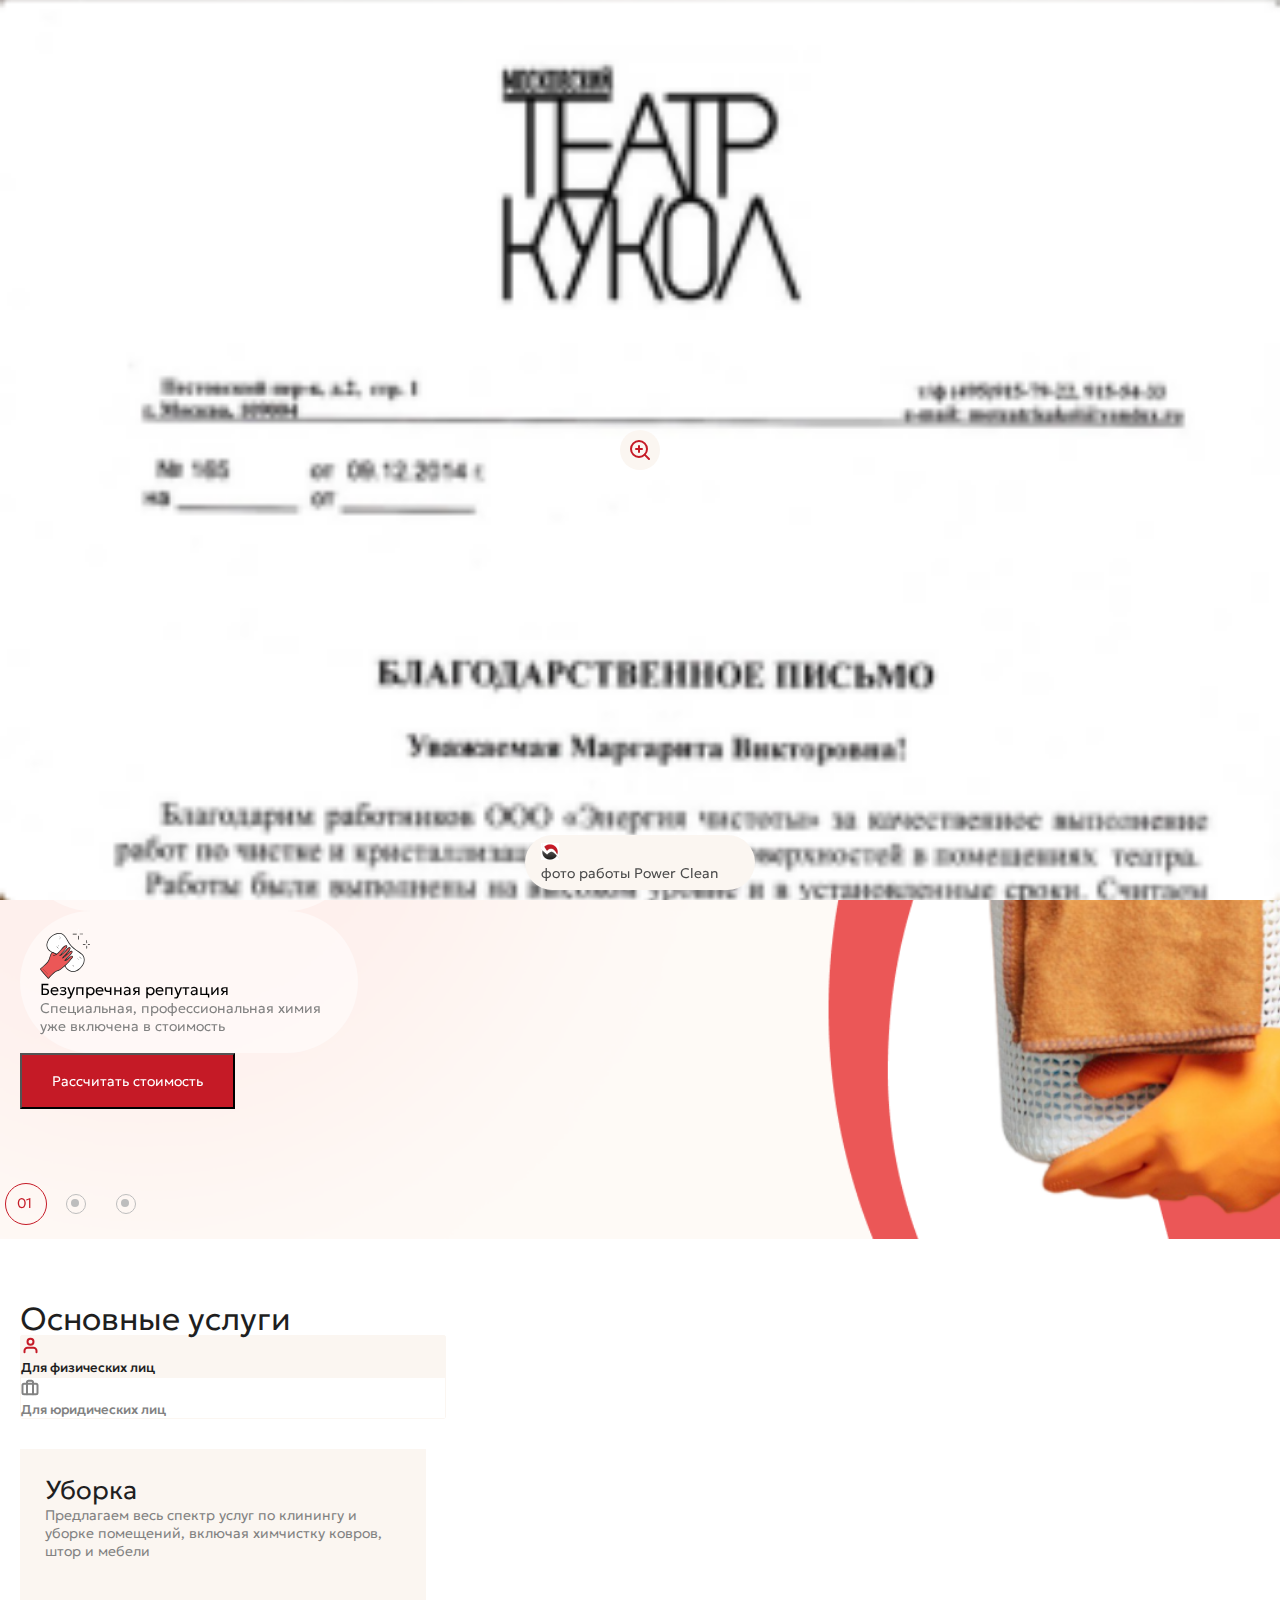
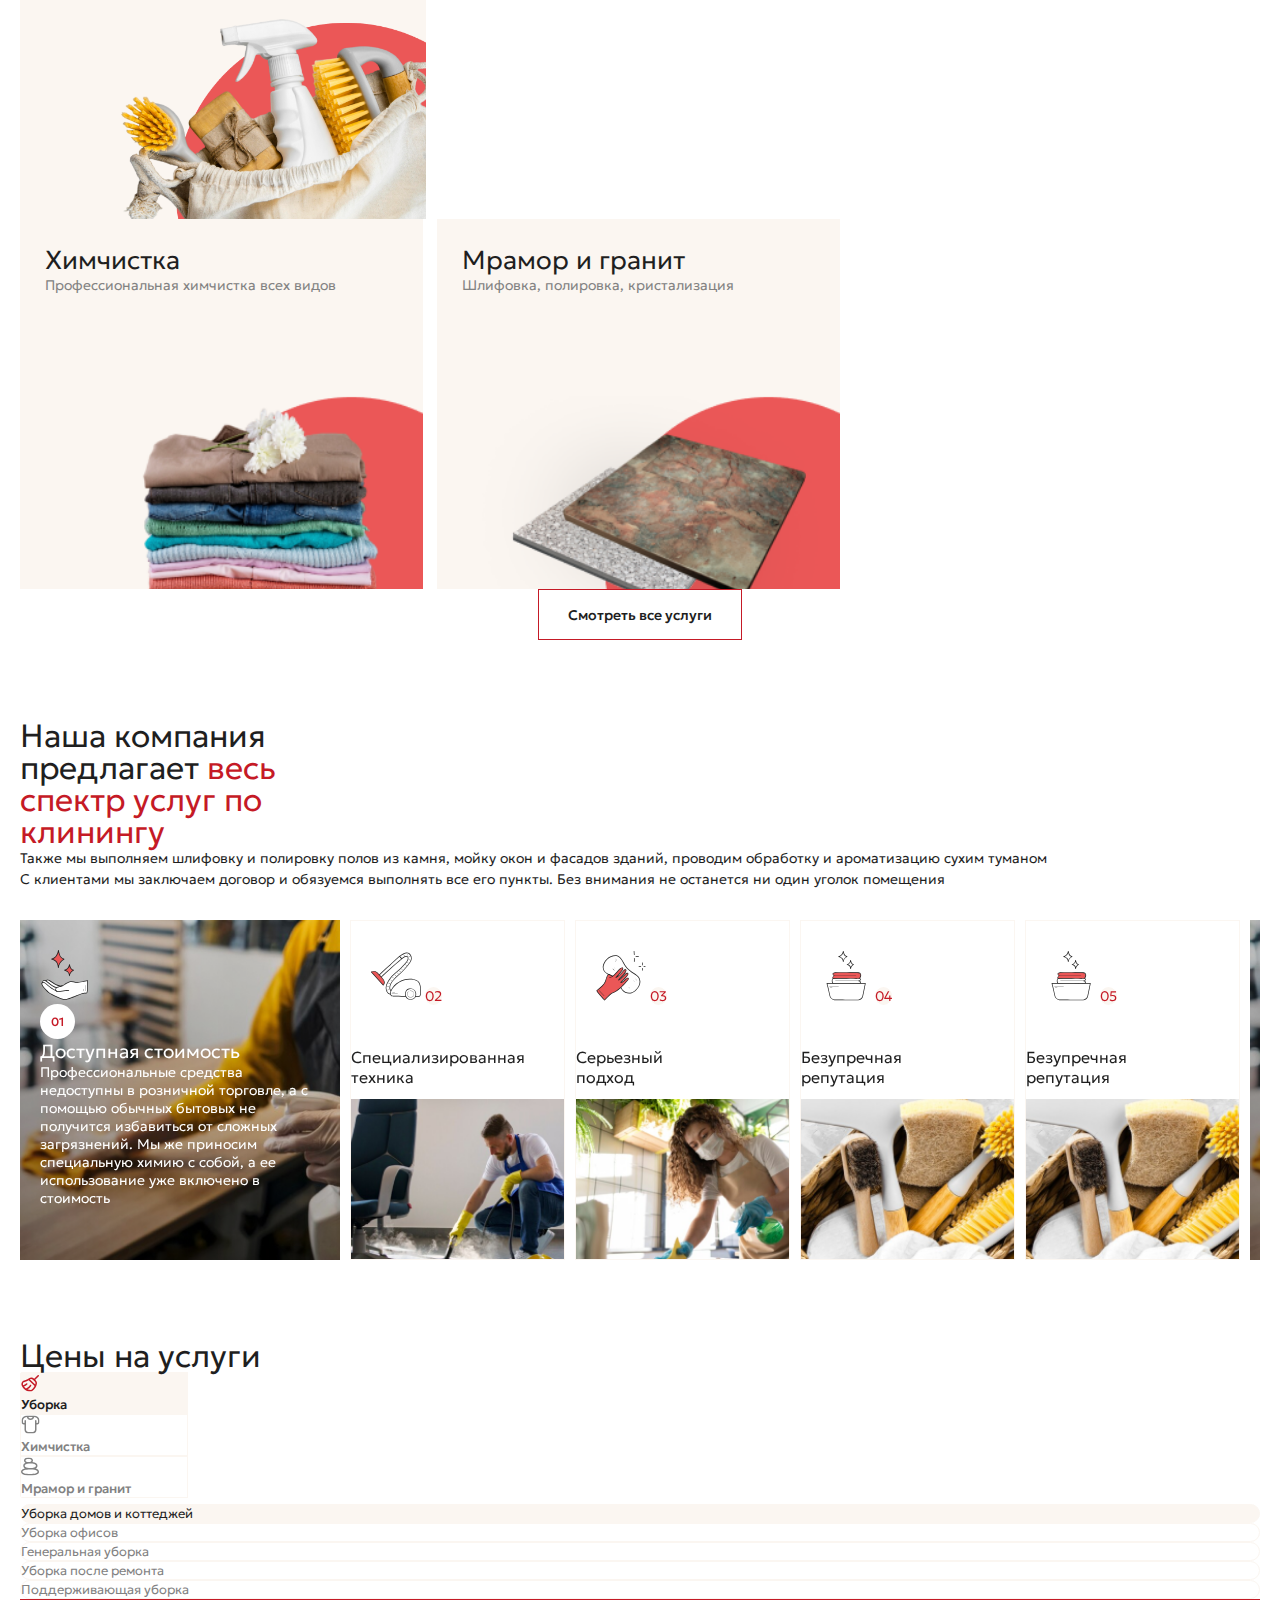
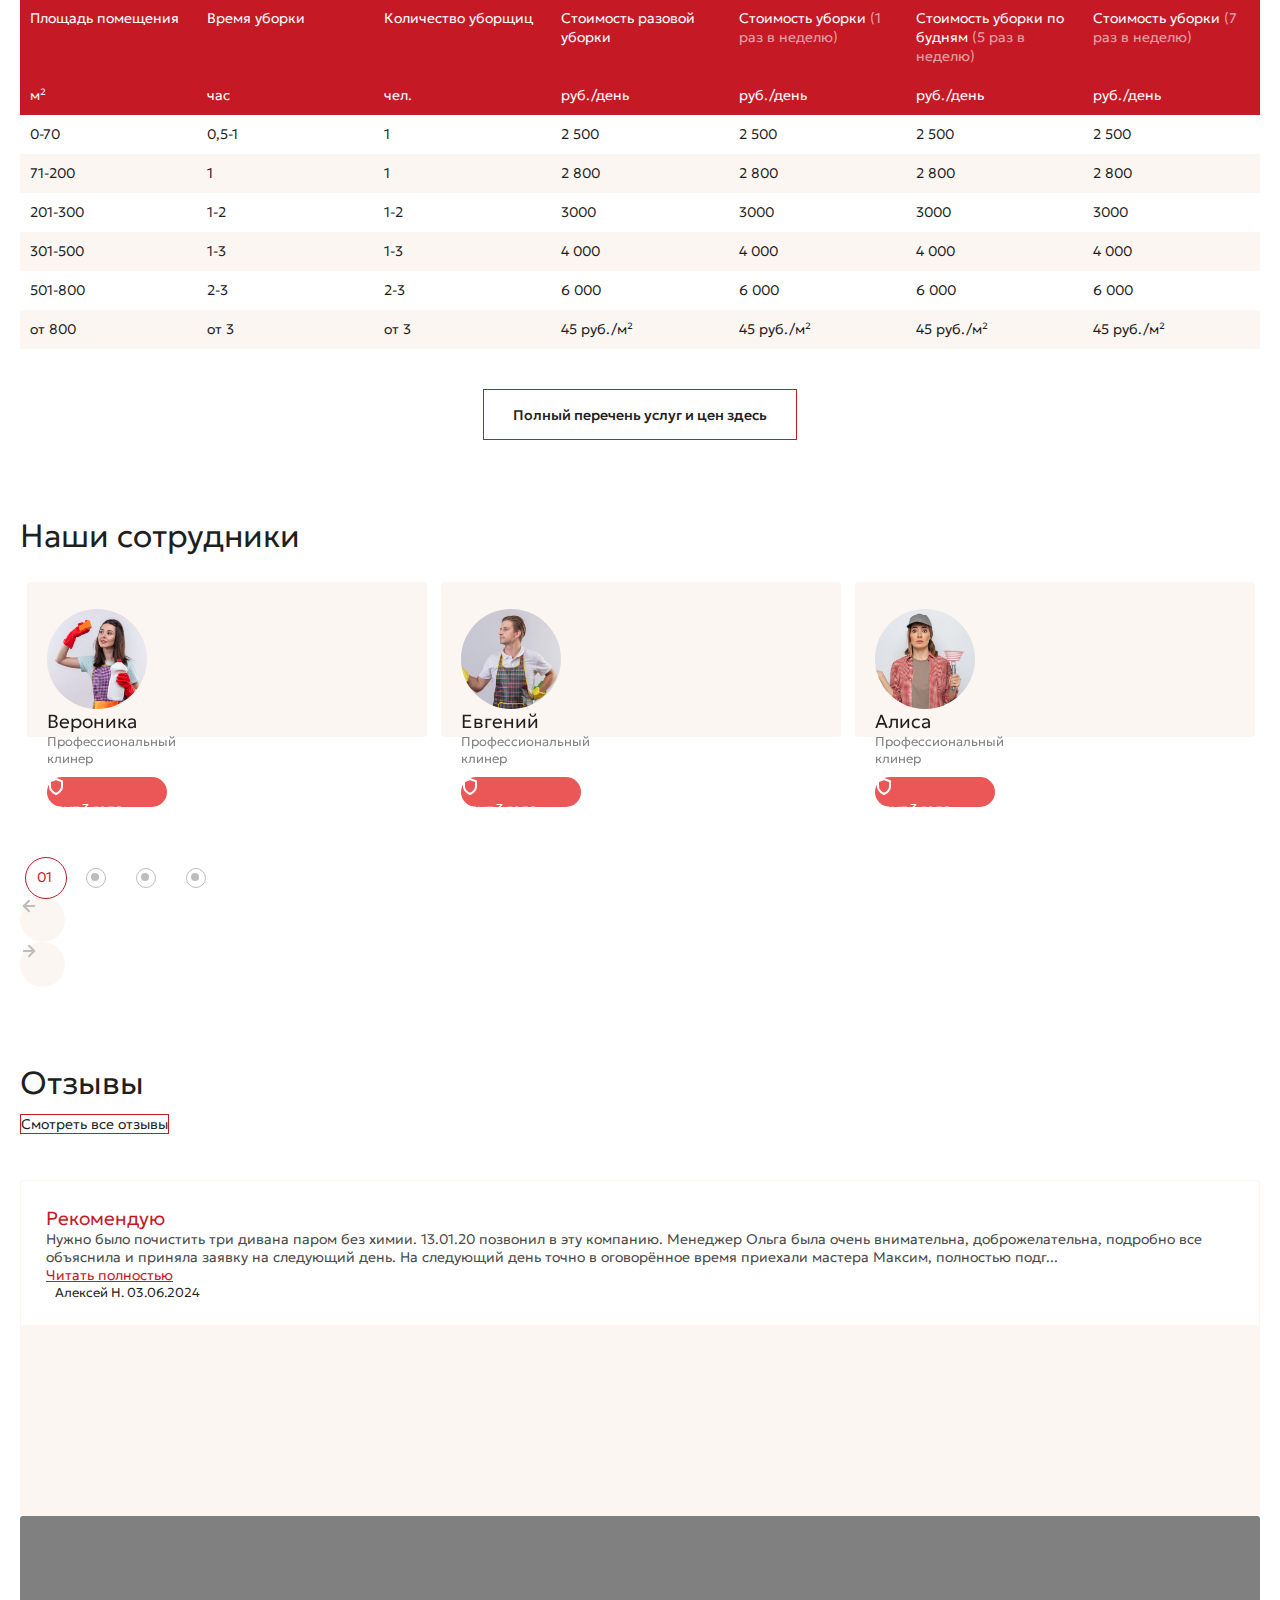
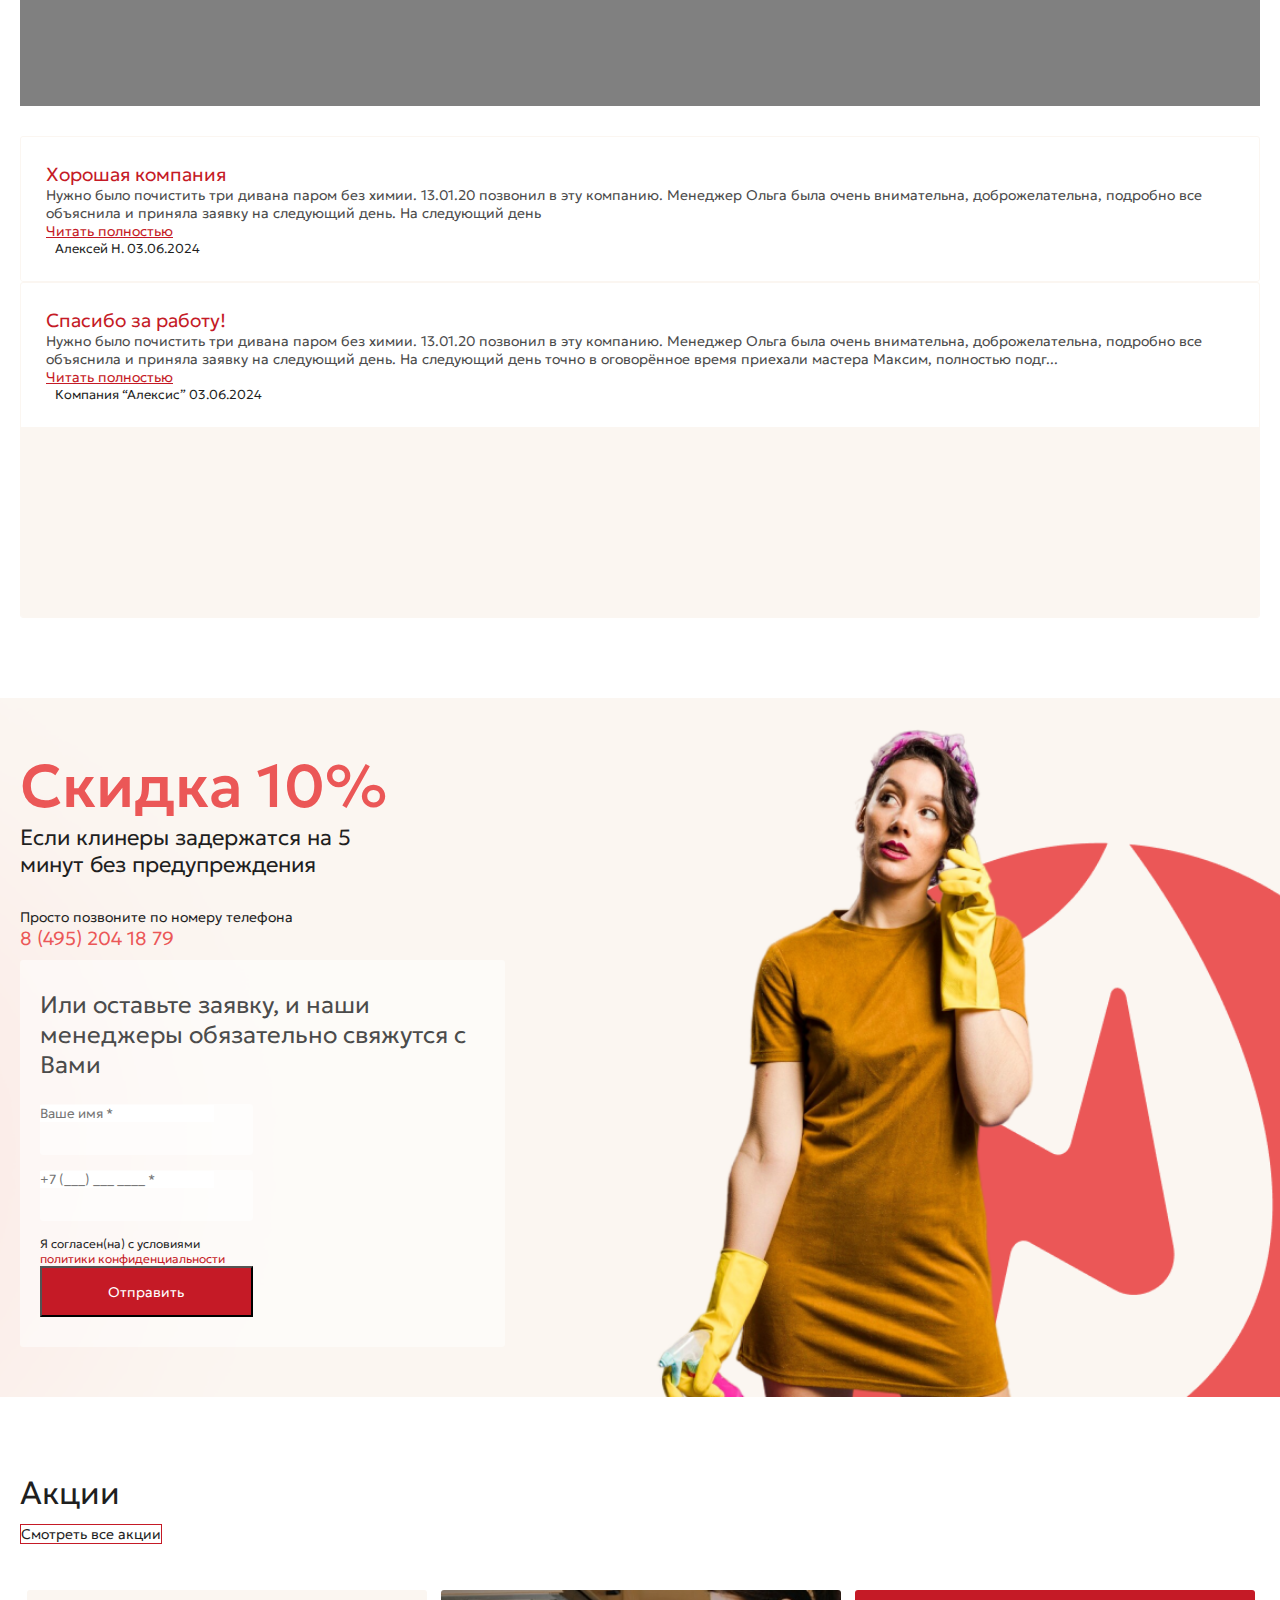
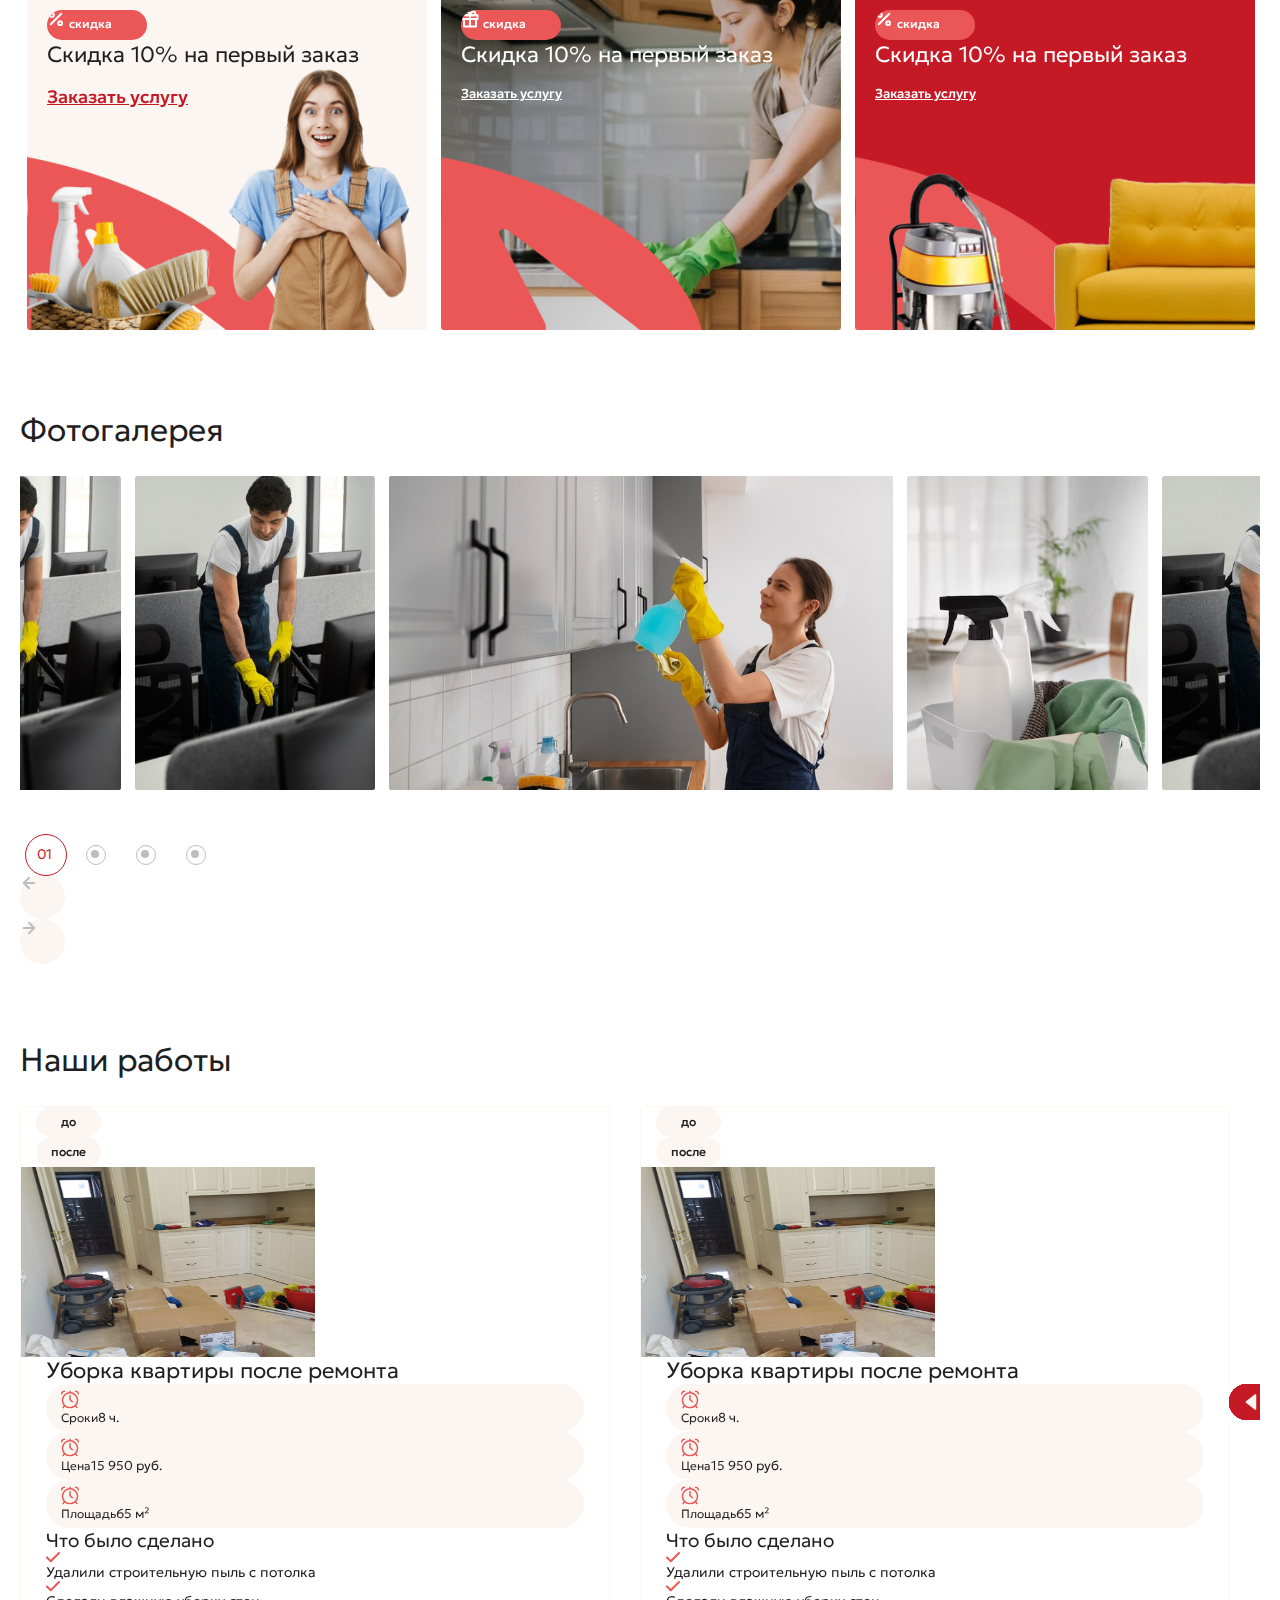
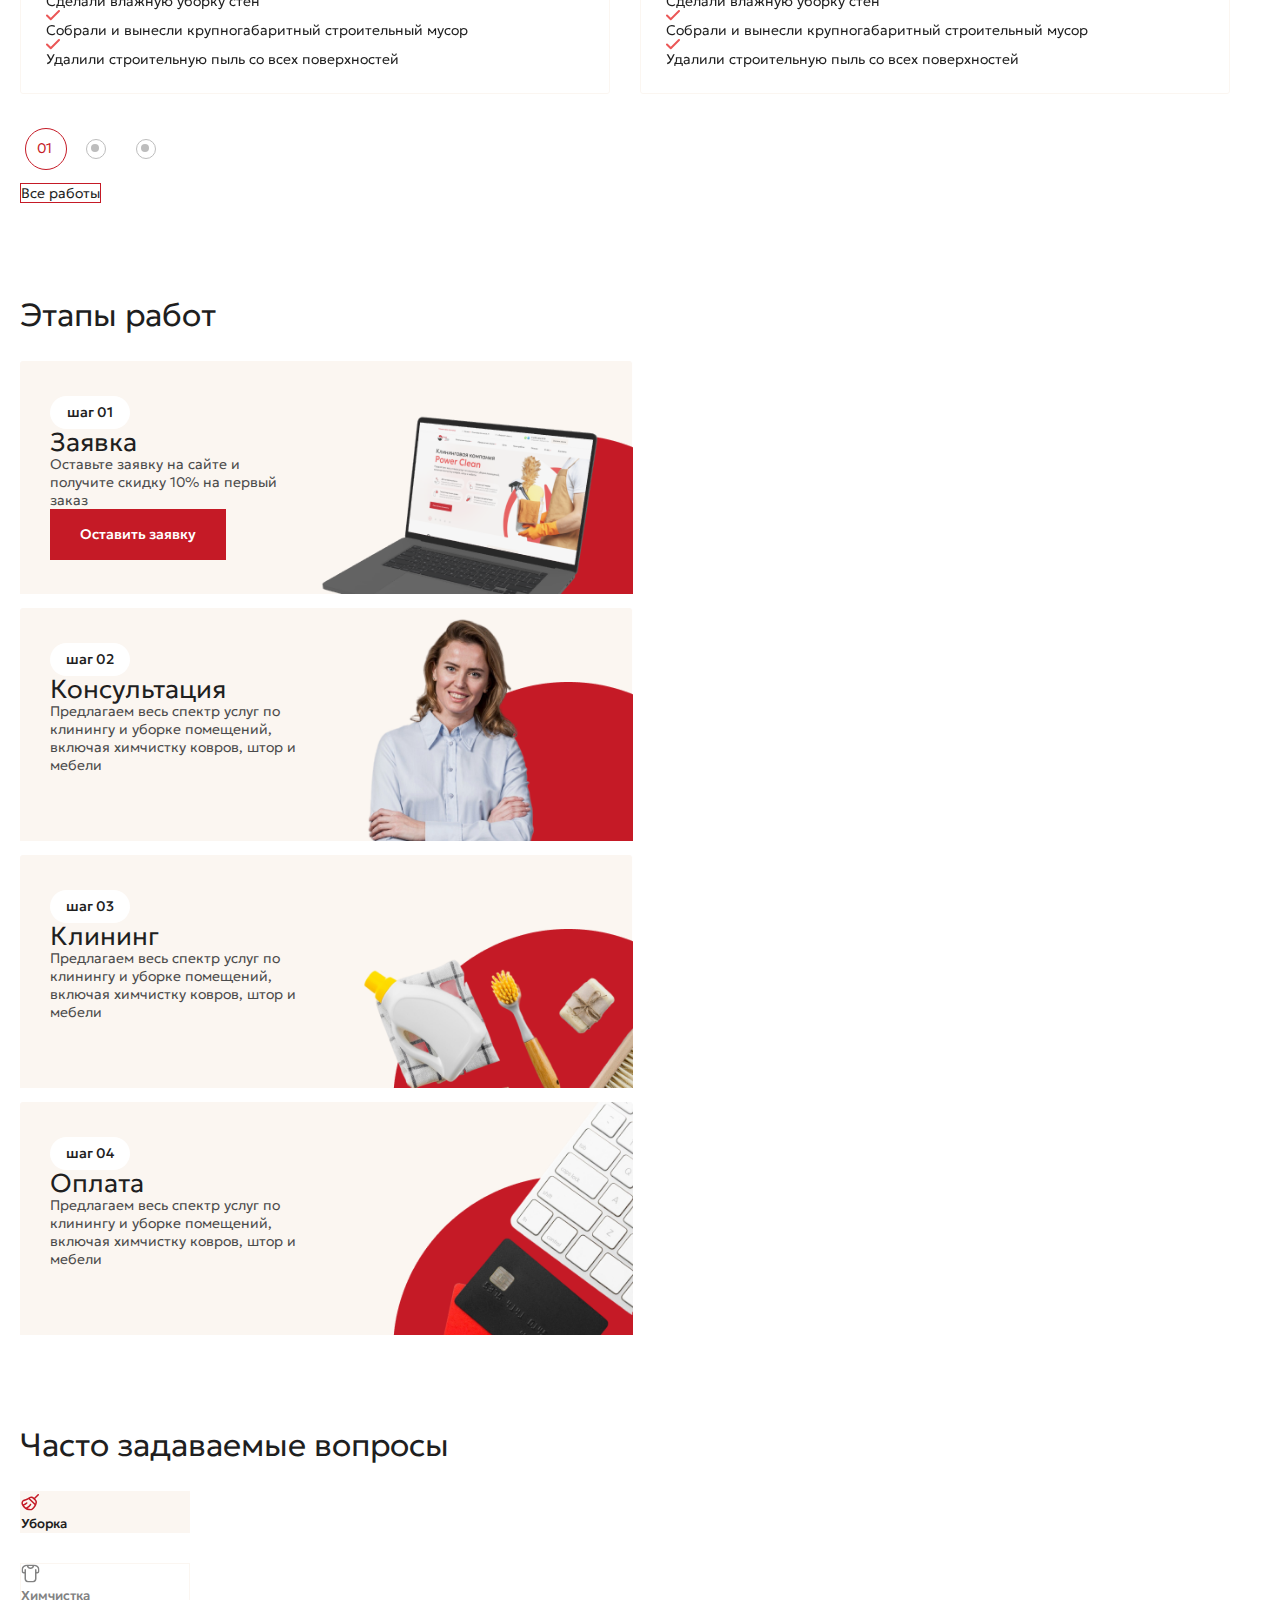
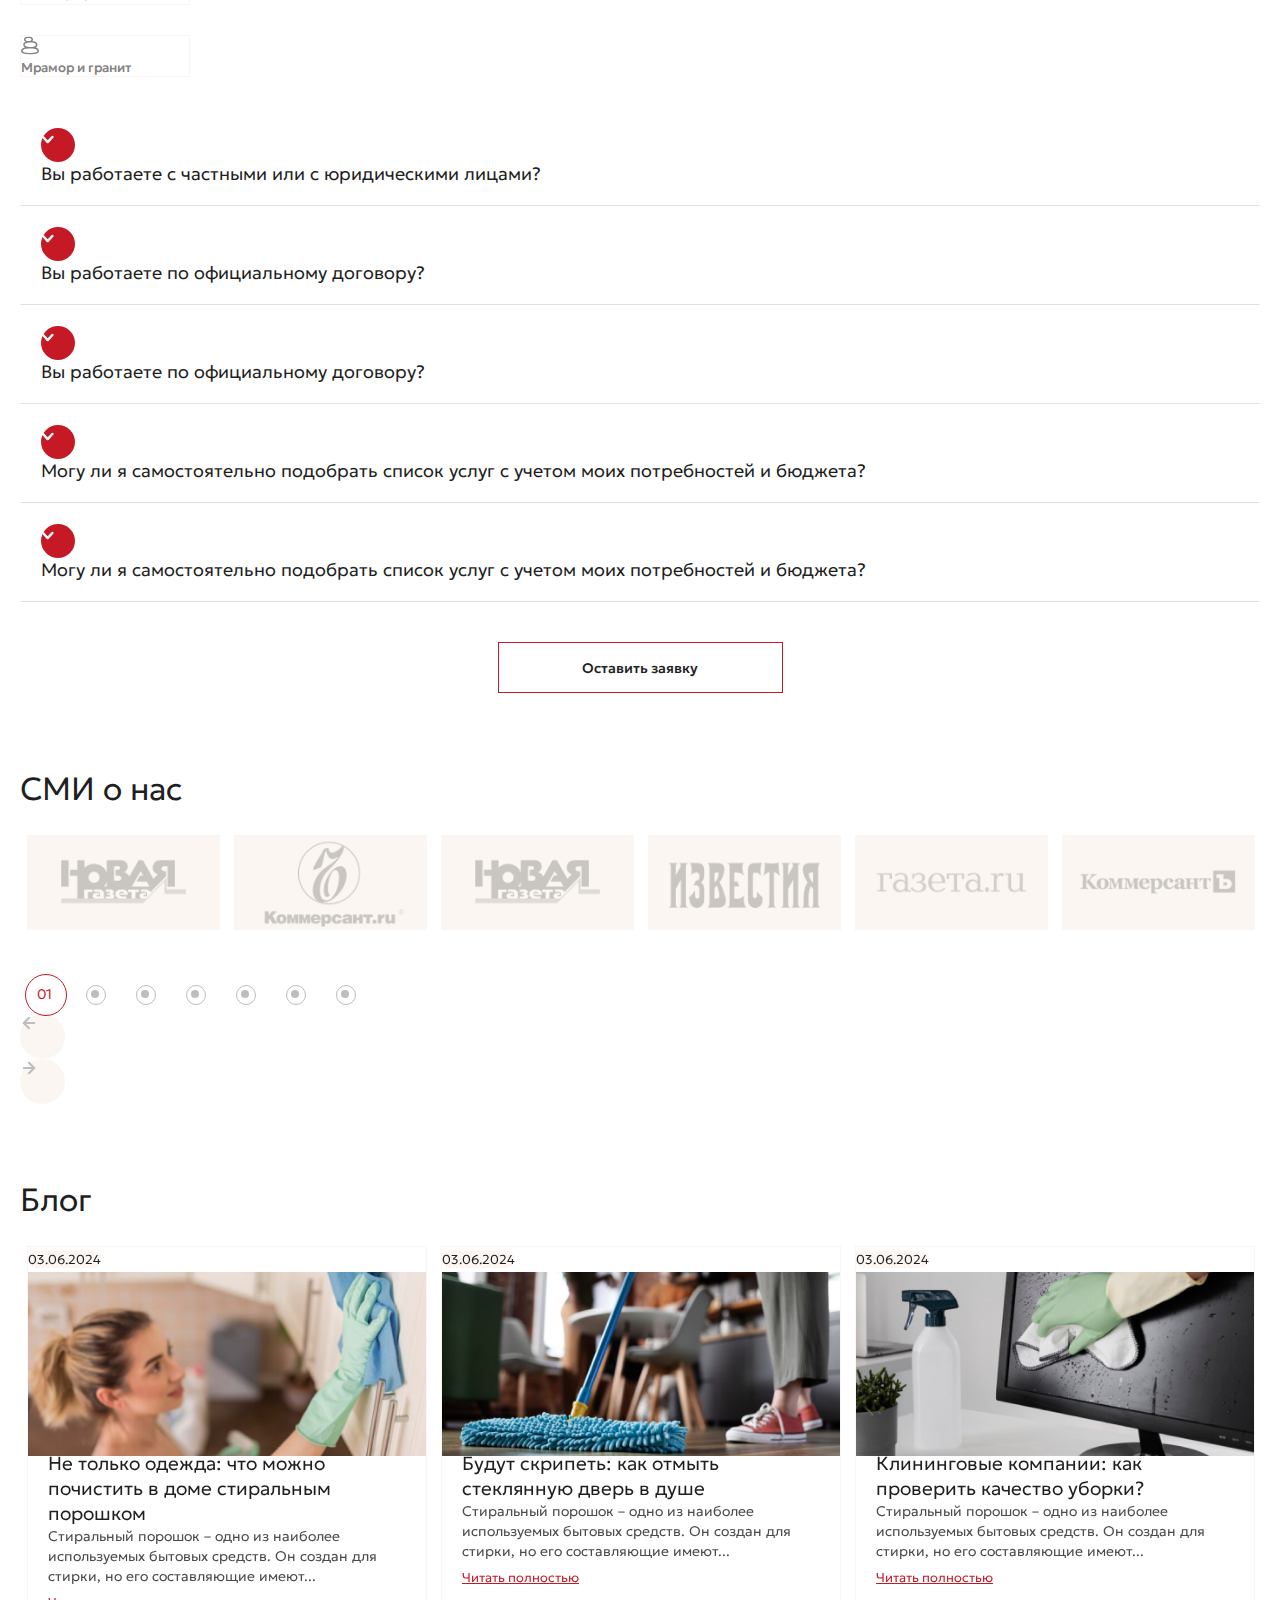
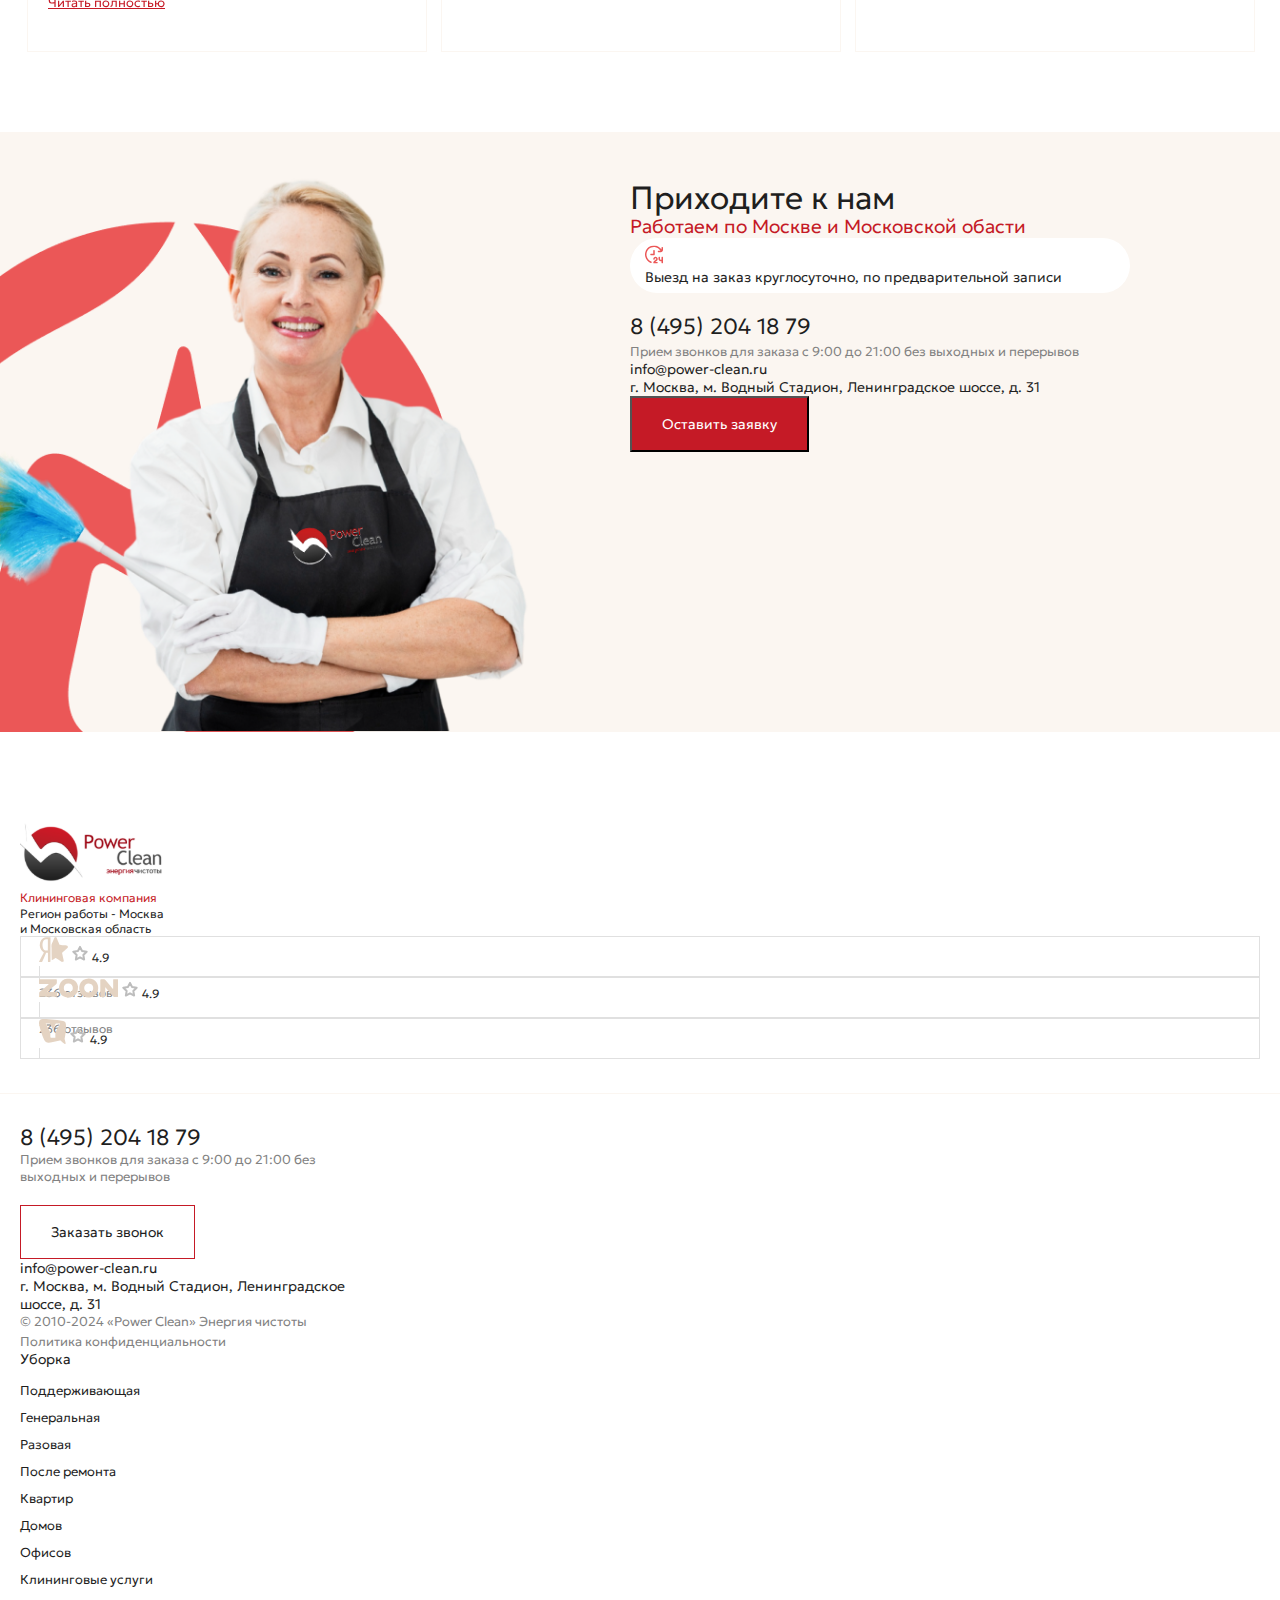
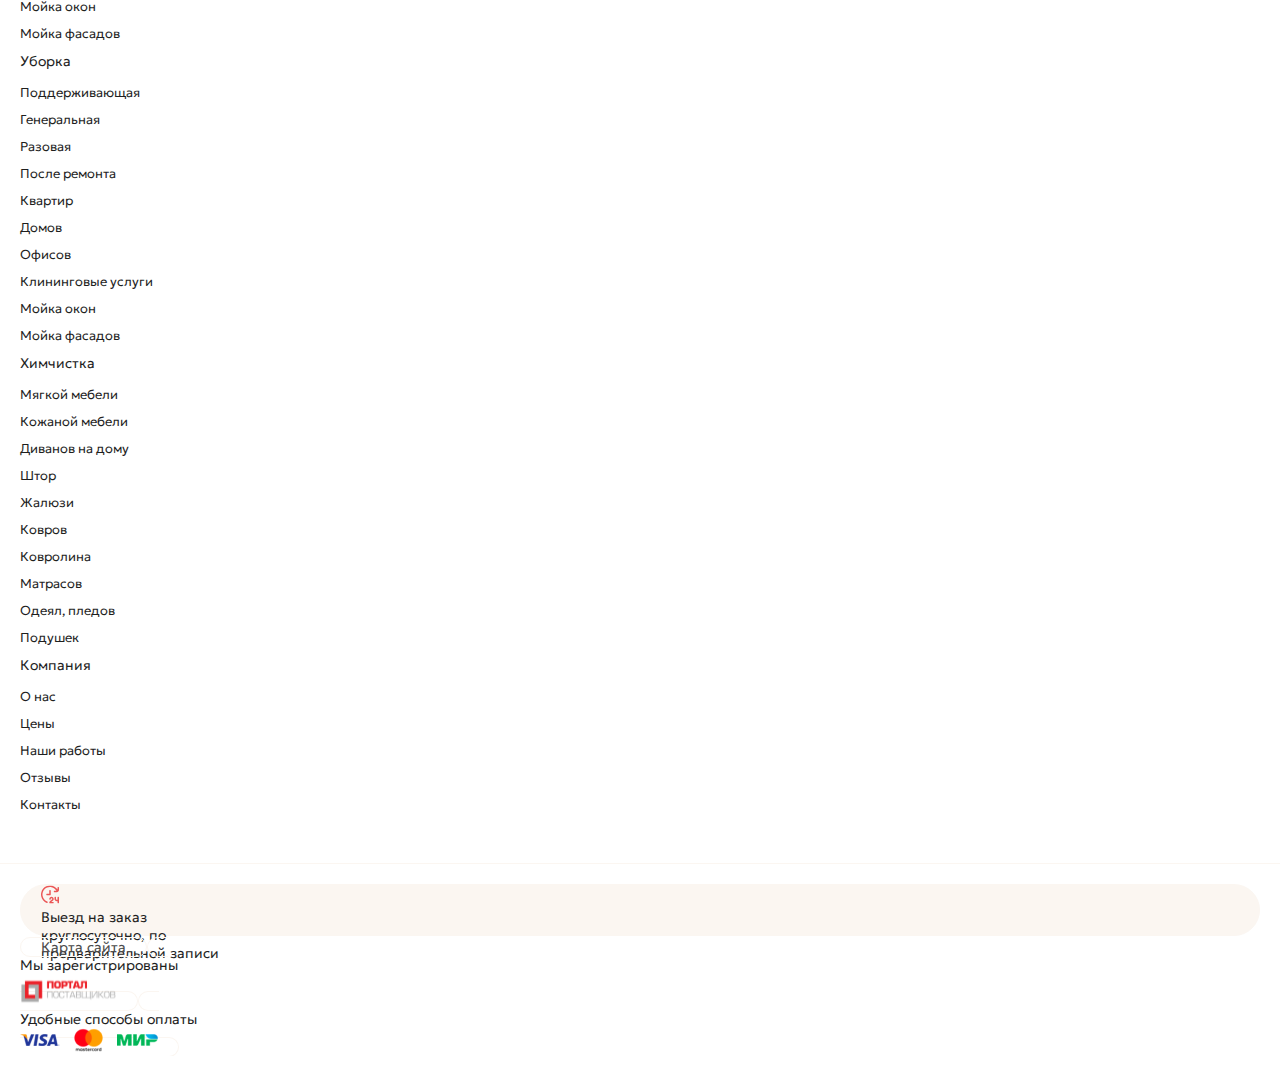
==== index.html @ 75edc482 "first commit" ====
<!DOCTYPE html>
<html lang="en">

<head>
  <meta charset="UTF-8">
  <meta http-equiv="X-UA-Compatible" content="IE=edge">
  <meta name="viewport" content="width=device-width, initial-scale=1.0">
  <title>PowerClean</title>
  <link rel="preconnect" href="https://fonts.googleapis.com">
  <link rel="preconnect" href="https://fonts.gstatic.com" crossorigin>
  <link href="https://fonts.googleapis.com/css2?family=Geologica:wght@100..900&display=swap" rel="stylesheet">
  <link href="https://cdn.jsdelivr.net/npm/bootstrap@5.0.2/dist/css/bootstrap.min.css" rel="stylesheet"
    integrity="sha384-EVSTQN3/azprG1Anm3QDgpJLIm9Nao0Yz1ztcQTwFspd3yD65VohhpuuCOmLASjC" crossorigin="anonymous">
  <link rel="stylesheet" href="./slick_slider/slick-theme.css">
  <link rel="stylesheet" href="./slick_slider/slick.css">
  <link rel="stylesheet" href="./css/main.css">
</head>

<body>
  <header class="header_top">
    <div class="container">
      <div class="d-flex justify-content-between align-items-center">
        <a href="#" class="logo_tablet">
          <img src="./img/img/logo.svg" alt="logo">
        </a>
        <a href='#' class="d-none d-lg-block header_name">Клининговая компания</a>
        <div class="d-flex justify-content-between align-items-center header_address">
          <i class="me-2"></i>
          <p class="d-flex justify-content-between align-items-center mb-0">Москва <i class="ms-1 icon_drop"></i></p>
          <span class="ms-2">Ленинградское шоссе, 31</span>
        </div>
        <a href="mailto:info@power-clean.ru"
          class="d-flex justify-content-between align-items-center header_email header_emailto">
          <i></i>
          <p class="ms-2">info@power-clean.ru</p>
        </a>
        <div class="d-flex justify-content-between align-items-center">
          <div class="d-flex justify-content-between align-items-center network_header">
            <a href="#" class="me-1"></a>
            <a href="#" class="me-1"></a>
            <a href="#" class="me-3"></a>
          </div>
          <div class="d-flex flex-column align-items-start call_header me-4">
            <a href="tell:+74952041879">8 (495) 204 18 79</a>
            <p>ежедневно с 9:00 до 21:00</p>
          </div>
          <button type="button" class="btn button_header" data-bs-toggle="modal" data-bs-target="#exampleModal">Заказать
            звонок</button>
          <div class="header_gamburg ms-2">
            <span></span>
            <span></span>
          </div>
        </div>
      </div>
    </div>
  </header>

  <header class="header_bottom py-3">
    <div class="container">
      <div class="d-flex justify-content-between align-items-center">
        <a href="#">
          <img src="./img/img/logo.svg" alt="logo">
        </a>
        <a class="d-flex justify-content-between align-items-center" href="#">Физическим лицам <i
            class="ms-1 icon_drop"></i></a>
        <a class="d-flex justify-content-between align-items-center" href="#">Юридическим лицам <i
            class="ms-1 icon_drop"></i></a>
        <a href="#">Цены</a>
        <a href="#">Наши работы</a>
        <a href="#">Отзывы</a>
        <a class="d-flex justify-content-between align-items-center" href="#">О нас<i class="ms-1 icon_drop"></i></a>
        <a href="#">Контакты</a>
      </div>
    </div>
  </header>

  <main>
    <div class="main_slider">
      <div class="main_slider_item">
        <div class="container">
          <div class="main_slider_item_content">
            <h1>Клининговая компания<br>
              <b>Power Clean</b>
            </h1>
            <p class="mt-3 main_slider_item_content_subtittle mb-4">Предлагаем весь спектр услуг по клинингу и уборке
              помещений, включая химчистку ковров, штор и мебели</p>
            <div class="row mt-3  row-cols-2 g-3 main_slider_item_content_box d-flex justify-content-between">
              <div class="col-12 col-sm-6 main_slider_item_content_trigger d-flex align-items-center">
                <i></i>
                <div class="d-flex flex-column align-items-start ms-3">
                  <span>Доступная стоимость</span>
                  <p class="mt-1">Специальная, профессиональная химия уже включена в стоимость</p>
                </div>
              </div>
              <div class="col-12 col-sm-6 main_slider_item_content_trigger d-flex align-items-center">
                <i></i>
                <div class="d-flex flex-column align-items-start ms-3">
                  <span>Серьезный подход</span>
                  <p class="mt-1">Специальная, профессиональная химия уже включена в стоимость</p>
                </div>
              </div>
              <div class="col-12 col-sm-6 main_slider_item_content_trigger d-flex align-items-center">
                <i></i>
                <div class="d-flex flex-column align-items-start ms-3">
                  <span>Гипоаллергенная химия</span>
                  <p class="mt-1">Специальная, профессиональная химия уже включена в стоимость</p>
                </div>
              </div>
              <div class="col-12 col-sm-6 main_slider_item_content_trigger d-flex align-items-center ">
                <i></i>
                <div class="d-flex flex-column align-items-start ms-3">
                  <span>Безупречная репутация</span>
                  <p class="mt-1">Специальная, профессиональная химия уже включена в стоимость</p>
                </div>
              </div>
            </div>
            <button type="button" class="btn button_main mt-4 rounded-1" data-bs-toggle="modal"
              data-bs-target="#costeModal">Рассчитать стоимость</button>
          </div>
        </div>
      </div>
      <div class="main_slider_item green">
        <div class="container">
          <div class="main_slider_item_content">
            <h1>На первый заказ<br>
              <b>скидка 10%</b>
            </h1>
            <p class="mt-3 main_slider_item_content_subtittle mb-3">Предлагаем весь спектр услуг по клинингу и уборке
              помещений, включая химчистку ковров, штор и мебели</p>
            <div class="row mt-3  row-cols-2 g-3 main_slider_item_content_box d-flex justify-content-between">
              <div class="col-12 col-sm-6 main_slider_item_content_trigger d-flex align-items-center">
                <i></i>
                <div class="d-flex flex-column align-items-start ms-3">
                  <span>Доступная стоимость</span>
                </div>
              </div>
              <div class="col-12 col-sm-6 main_slider_item_content_trigger d-flex align-items-center">
                <i></i>
                <div class="d-flex flex-column align-items-start ms-3">
                  <span>Серьезный подход</span>
                </div>
              </div>
              <div class="col-12 col-sm-6 main_slider_item_content_trigger d-flex align-items-center">
                <i></i>
                <div class="d-flex flex-column align-items-start ms-3">
                  <span>Гипоаллергенная химия</span>
                </div>
              </div>
              <div class="col-12 col-sm-6 main_slider_item_content_trigger d-flex align-items-center ">
                <i></i>
                <div class="d-flex flex-column align-items-start ms-3">
                  <span>Безупречная репутация</span>
                </div>
              </div>
            </div>
            <div class="main_slider_item_content_form mt-5">
              <div class="main_slider_item_content_form_tittle mb-3">Заказать уборку</div>
              <form class="needs-validation" novalidate>
                <div class="d-flex align-items-center justify-content-between">
                  <div class="main_slider_item_content_form_input">
                    <input type="text" class="form-control rounded-3 py-3" id="inputName" aria-describedby="emailHelp"
                      placeholder="Ваше имя *" required>
                  </div>
                  <div class="main_slider_item_content_form_input">
                    <input type="tel" class="form-control rounded-3 py-3" id="inputTel"
                      placeholder="+7 (___) ___ ____ *" required>
                  </div>
                  <button type="submit" class="btn rounded-1 main_slider_item_content_form_input">Оставить
                    заявку</button>
                  <p class="mt-2">Я согласен(на) с условиями <a href="#" class="">политики
                      конфиденциальности</a>
                  </p>
                </div>
              </form>
            </div>
          </div>
        </div>
      </div>
      <div class="main_slider_item service">
        <div class="container">
          <div class="main_slider_item_content">
            <h1>Химчистка мягкой мебели на дому<br>
              <b>от 450 руб.</b>
            </h1>
            <p class="main_slider_item_content_subtittle mt-3 mb-3">Восстановление текстуры с уничтожением микробов и
              паразитов на 99% . Всего за 3 часа!</p>
            <div class="main_slider_item_content_form mt-5">
              <div class="main_slider_item_content_form_tittle mb-3">Заказать уборку</div>
              <form class="needs-validation" novalidate>
                <div class="d-flex align-items-center justify-content-between">
                  <div class="main_slider_item_content_form_input">
                    <input type="text" class="form-control rounded-3 py-3" id="inputName2" aria-describedby="emailHelp"
                      placeholder="Ваше имя *" required>
                  </div>
                  <div class="main_slider_item_content_form_input">
                    <input type="tel" class="form-control rounded-3 py-3" id="inputTel2"
                      placeholder="+7 (___) ___ ____ *" required>
                  </div>
                  <button type="submit" class="btn rounded-1 main_slider_item_content_form_input">Оставить
                    заявку</button>
                  <p class="mt-2">Я согласен(на) с условиями <a href="#" class="">политики
                      конфиденциальности</a>
                  </p>
                </div>
              </form>
            </div>
          </div>
        </div>
      </div>
    </div>
    <div class="main_slider_dots"></div>
  </main>

  <section class='main_service'>
    <div class="container">
      <div class="d-flex align-items-center justify-content-between">
        <h2>Основные услуги</h2>
        <div class="d-flex align-items-center justify-content-between main_service_header_tab row">
          <div class="main_service_header_tab_item d-flex align-items-center  col-6 active justify-content-center">
            <svg width="19" height="19" viewBox="0 0 19 19" fill="none" xmlns="http://www.w3.org/2000/svg">
              <path
                d="M15.5 16.25V14.75C15.5 13.9544 15.1839 13.1913 14.6213 12.6287C14.0587 12.0661 13.2956 11.75 12.5 11.75H6.5C5.70435 11.75 4.94129 12.0661 4.37868 12.6287C3.81607 13.1913 3.5 13.9544 3.5 14.75V16.25"
                stroke="#C51A26" stroke-width="2" stroke-linecap="round" stroke-linejoin="round" />
              <path
                d="M9.5 8.75C11.1569 8.75 12.5 7.40685 12.5 5.75C12.5 4.09315 11.1569 2.75 9.5 2.75C7.84315 2.75 6.5 4.09315 6.5 5.75C6.5 7.40685 7.84315 8.75 9.5 8.75Z"
                stroke="#C51A26" stroke-width="2" stroke-linecap="round" stroke-linejoin="round" />
            </svg>
            <p class="ms-2">Для физических лиц</p>
          </div>
          <div class="main_service_header_tab_item d-flex align-items-center  col-6 justify-content-center">
            <svg width="18" height="19" viewBox="0 0 18 19" fill="none" xmlns="http://www.w3.org/2000/svg">
              <path
                d="M15 5.75H3C2.17157 5.75 1.5 6.42157 1.5 7.25V14.75C1.5 15.5784 2.17157 16.25 3 16.25H15C15.8284 16.25 16.5 15.5784 16.5 14.75V7.25C16.5 6.42157 15.8284 5.75 15 5.75Z"
                stroke="#828282" stroke-width="2" stroke-linecap="round" stroke-linejoin="round" />
              <path
                d="M12 16.25V4.25C12 3.85218 11.842 3.47064 11.5607 3.18934C11.2794 2.90804 10.8978 2.75 10.5 2.75H7.5C7.10218 2.75 6.72064 2.90804 6.43934 3.18934C6.15804 3.47064 6 3.85218 6 4.25V16.25"
                stroke="#828282" stroke-width="2" stroke-linecap="round" stroke-linejoin="round" />
            </svg>
            <p class="ms-2">Для юридических лиц</p>
          </div>
        </div>
      </div>
      <div class="d-flex align-items-start justify-content-between main_service_box">
        <a href="#" class="position-relative main_service_item_big main_service_item ">
          <span>Уборка</span>
          <p class="mt-3">Предлагаем весь спектр услуг по клинингу и уборке помещений, включая химчистку ковров, штор и
            мебели</p>
        </a>
        <div class="main_service_item_big2">
          <a href="#" class="position-relative main_service_item">
            <span>Химчистка</span>
            <p class="mt-3">Профессиональная химчистка всех видов</p>
          </a>
          <a href="#" class="position-relative main_service_item">
            <span>Мрамор и гранит</span>
            <p class="mt-3">Шлифовка, полировка, кристализация</p>
          </a>
        </div>
      </div>
      <a href="#" class="main_service_all mt-4 rounded-1">Смотреть все услуги</a>
    </div>
  </section>

  <section class="spectre">
    <div class="container">
      <div class="row justify-content-between ">
        <div class="col-5">
          <h2>Наша компания предлагает <b>весь спектр услуг
              по клинингу</b></h2>
        </div>
        <div class="col-6 spectre_headling">
          <p>Также мы выполняем шлифовку и полировку полов из камня, мойку окон и фасадов зданий, проводим обработку и
            ароматизацию сухим туманом</p>
          <p class="mt-4">C клиентами мы заключаем договор и обязуемся выполнять все его пункты. Без внимания не
            останется ни один уголок помещения</p>
        </div>
      </div>
      <div class="spectre_slider">
        <div class="spectre_slider_item_big">
          <div class="spectre_slider_item_big_box">
            <div class="spectre_slider_item_big_header d-flex justify-content-between align-items-center mb-4">
              <svg width="66" height="66" viewBox="0 0 66 66" fill="none" xmlns="http://www.w3.org/2000/svg">
                <path
                  d="M21.7495 56.8181C21.3246 56.8181 20.8996 56.8181 20.414 56.7565C18.957 56.6332 17.9858 56.1402 17.3787 55.3391C16.286 53.9218 16.7717 51.8881 17.8037 50.7173C18.4714 49.9162 20.6568 49.2383 23.4492 48.4372C24.4205 48.129 25.2703 47.9442 25.6346 47.7593C25.8774 47.636 26.1809 47.7593 26.2416 48.0058C26.363 48.2523 26.2417 48.5604 25.9988 48.622C25.5739 48.8069 24.724 49.0534 23.692 49.3615C21.9316 49.8545 19.0178 50.7173 18.4714 51.3335C17.6823 52.2579 17.3788 53.7985 18.1072 54.7229C18.5321 55.2775 19.3213 55.6472 20.4746 55.7705C23.0242 56.017 25.5739 55.4008 28.0628 54.7845C28.5484 54.6613 29.034 54.538 29.5197 54.4148C32.4942 53.6753 35.9545 53.1823 39.0504 54.5996C39.2932 54.7229 39.4146 55.031 39.2932 55.2775C39.1718 55.524 38.8682 55.6472 38.6254 55.524C35.833 54.2299 32.5549 54.7229 29.7625 55.4008C29.2769 55.524 28.7912 55.6472 28.3056 55.7705C26.2416 56.2635 23.9956 56.8181 21.7495 56.8181Z"
                  fill="#1F1F1F" />
                <path
                  d="M17.1966 53.367C17.1359 53.367 17.1359 53.367 17.0752 53.367C16.5288 53.2438 16.1646 53.1822 15.8004 53.1205C13.6757 52.6892 13.615 52.6275 10.3976 48.3754C9.85129 47.6359 9.24427 46.8348 8.45511 45.8488C6.69467 43.5687 4.50931 43.0757 3.53803 43.5071C3.11309 43.692 2.87026 44.0617 2.99167 44.5547C3.05238 44.8012 2.87022 45.0477 2.56669 45.1093C2.32387 45.171 2.08111 44.9861 2.02041 44.678C1.899 43.7536 2.32387 42.9525 3.17374 42.5827C4.63066 41.9665 7.24097 42.706 9.24423 45.2326C9.97269 46.2186 10.6405 47.0813 11.1868 47.7592C14.2828 51.8264 14.2828 51.8264 15.9825 52.1345C16.3468 52.1962 16.7717 52.2578 17.318 52.4427C17.5608 52.5043 17.7429 52.7508 17.6822 53.0589C17.6215 53.1822 17.4395 53.367 17.1966 53.367Z"
                  fill="#1F1F1F" />
                <path
                  d="M20.6568 50.2858C20.5961 50.2858 20.4746 50.2858 20.4139 50.2242C19.5641 49.6696 18.5321 49.3614 17.4394 48.9301C15.4968 48.2522 13.3115 47.5127 11.6117 45.6023C11.1261 45.0477 10.7618 44.5547 10.4583 44.0617C9.79056 43.1373 9.18354 42.2746 7.60521 41.227C7.36239 41.1037 7.30171 40.7956 7.48383 40.5491C7.60524 40.3026 7.90875 40.241 8.15157 40.4259C9.85131 41.5967 10.519 42.5211 11.2475 43.5071C11.551 43.9385 11.9153 44.4315 12.3402 44.9245C13.8578 46.6499 15.861 47.3278 17.7429 48.0057C18.8963 48.3754 19.989 48.8068 20.8996 49.3614C21.1424 49.4847 21.2031 49.7928 21.0817 50.0393C20.9603 50.1626 20.7782 50.2858 20.6568 50.2858Z"
                  fill="#1F1F1F" />
                <path
                  d="M62.8466 40.3026C62.8466 40.3026 50.2807 43.2606 47.8525 42.7676C44.3924 42.0281 41.6606 41.2886 38.2005 42.3978C36.44 43.0141 34.1939 44.4315 32.5549 45.4175C29.3375 47.3894 29.5803 47.0813 27.395 47.8208C24.7239 47.0813 21.6887 46.1569 19.1998 44.678C16.0431 42.7676 12.8865 40.5491 11.9152 39.9945C9.4263 38.5155 8.75853 39.8712 7.72655 40.734C6.45175 39.8712 3.17368 39.8096 3.47721 42.4595C3.53791 43.2606 2.50597 42.8908 2.38456 44.4931C2.20245 47.2046 8.21222 53.4903 13.0686 57.3726C17.6822 59.7144 25.331 63.9049 31.8871 65.3838C34.9224 66.0617 47.2455 60.5155 54.955 57.7424C59.5079 56.1401 58.2937 57.311 61.6932 56.6331C63.393 55.1542 62.8466 40.3026 62.8466 40.3026Z"
                  fill="white" />
                <path
                  d="M32.6156 66C32.3728 66 32.13 66 31.8872 65.9384C25.9988 64.5826 19.1391 61.07 14.5863 58.7283C13.9792 58.4202 13.4329 58.1737 12.9473 57.8656L12.8865 57.8039C8.27293 54.1065 1.83827 47.5126 2.02038 44.493C2.08109 43.3221 2.62743 42.9524 2.93096 42.7059C2.99166 42.6443 3.05232 42.5826 3.11303 42.5826C3.11303 42.5826 3.11303 42.5826 3.11303 42.521C2.99162 41.4734 3.35589 40.6723 4.14505 40.1793C5.17704 39.563 6.75536 39.6863 7.78735 40.1793C7.84805 40.1177 7.90871 40.056 7.96942 39.9944C8.81929 39.1933 9.85127 38.1457 12.2188 39.6247C12.583 39.8095 13.1901 40.2409 13.9792 40.7339C15.4361 41.7199 17.4394 43.0756 19.5033 44.2465C21.7494 45.6022 24.6633 46.5266 27.395 47.3277C27.8199 47.2045 28.1234 47.0812 28.3662 47.0196C29.3982 46.6499 29.8232 46.5266 32.2514 45.0476L32.5549 44.8628C34.1332 43.8768 36.2579 42.521 38.0183 41.9664C41.3571 40.8572 44.0281 41.4734 47.1241 42.1513L47.9133 42.3361C49.7951 42.7675 59.2043 40.6723 62.6645 39.8712C62.7859 39.8095 62.9681 39.8712 63.0895 39.9328C63.2109 39.9944 63.2716 40.1793 63.2716 40.3025C63.393 42.8291 63.7573 55.4006 62.1182 57.0644C62.0575 57.1261 61.9361 57.1877 61.8754 57.1877C60.4792 57.4342 59.8114 57.4342 59.2044 57.3726C58.4152 57.3109 57.8082 57.3109 55.1979 58.2353C53.0732 58.9748 50.5843 59.9608 47.974 61.0084C41.5392 63.5966 35.408 66 32.6156 66ZM13.4329 57.0644C13.9185 57.3109 14.4648 57.6191 15.0112 57.8656C19.5033 60.2073 26.3023 63.7199 32.0693 65.014C34.1333 65.507 41.2964 62.6107 47.6097 60.1457C50.2201 59.0981 52.709 58.1737 54.8336 57.3726C57.6261 56.3866 58.3545 56.3866 59.2651 56.4482C59.7507 56.4482 60.3578 56.5098 61.5112 56.3249C62.4218 54.9692 62.5431 46.8347 62.3003 40.9804C59.6293 41.5966 49.9165 43.7535 47.6704 43.3221L46.8812 43.1373C43.7853 42.4594 41.2964 41.9048 38.2612 42.9524C36.6221 43.507 34.5582 44.8011 33.0406 45.7255L32.737 45.9104C30.1874 47.5126 29.7018 47.6359 28.6091 48.0056C28.3056 48.1289 27.9414 48.1905 27.5164 48.3754C27.395 48.437 27.3343 48.437 27.2129 48.3754C24.3598 47.5742 21.3245 46.5882 18.8963 45.1709C16.8323 43.9384 14.8291 42.5826 13.3115 41.5966C12.5223 41.1036 11.9152 40.6723 11.6117 40.4874C9.85127 39.4398 9.30494 39.9944 8.51578 40.7339C8.33366 40.9188 8.21222 41.042 8.03011 41.2269C7.84799 41.3501 7.60523 41.3501 7.48382 41.2269C6.75536 40.7339 5.35912 40.549 4.56996 41.042C4.14502 41.3501 3.90219 41.7815 4.0236 42.4594C4.08431 43.0756 3.72006 43.3838 3.47724 43.5686C3.23442 43.7535 2.99166 43.9384 2.93096 44.6163C2.87025 46.8964 8.27294 52.874 13.4329 57.0644Z"
                  fill="#1F1F1F" />
                <path
                  d="M24.724 55.4622C23.0242 55.4622 21.6888 55.0308 20.6568 53.6751C19.5641 52.1961 20.2926 50.902 21.2031 49.7927C21.8709 48.9916 24.0562 48.3137 26.8486 47.5126C27.8199 47.2045 28.6699 47.0196 29.0341 46.8347C29.2769 46.7115 29.5804 46.8347 29.6411 47.0812C29.7625 47.3277 29.6411 47.6359 29.3983 47.6975C28.9734 47.8824 28.1235 48.1288 27.0915 48.437C25.331 48.93 22.4172 49.7927 21.8709 50.409C20.8996 51.5798 20.7782 52.2577 21.3245 53.0588C22.8421 55.0308 25.3311 54.5994 29.1555 53.8599C31.5837 53.4286 34.5582 52.8739 37.9577 52.8739C38.2005 52.8739 38.4433 53.1204 38.4433 53.3669C38.4433 53.6134 38.2005 53.8599 37.9577 53.8599C34.6189 53.8599 31.8265 54.3529 29.3376 54.8459C27.6986 55.2157 26.1202 55.4622 24.724 55.4622Z"
                  fill="#1F1F1F" />
                <path
                  d="M21.9315 54.7228C21.8708 54.7228 21.8102 54.7228 21.7495 54.6611C17.1966 52.4427 13.0686 49.7312 9.79055 46.8348C9.60843 46.6499 9.36563 46.4651 9.12281 46.2186C7.7873 44.9861 5.29841 42.6443 3.59868 43.3222C3.35586 43.4455 3.05233 43.3222 2.99163 43.0757C2.87022 42.8292 2.99164 42.5211 3.23446 42.4595C5.48054 41.5351 8.15151 44.0617 9.79055 45.5407C10.0334 45.7872 10.2155 45.9721 10.3976 46.0953C13.615 48.9301 17.6822 51.5799 22.1137 53.7368C22.3565 53.86 22.4779 54.1681 22.3565 54.4146C22.2958 54.6611 22.1136 54.7228 21.9315 54.7228Z"
                  fill="#1F1F1F" />
                <path
                  d="M21.9316 50.2857C21.8709 50.2857 21.8709 50.2857 21.8102 50.2857C18.1679 49.4229 14.4041 46.4033 11.3689 44.0616C9.85127 42.8291 8.51582 41.7815 7.48384 41.2269C7.24102 41.1036 7.18028 40.7955 7.30169 40.549C7.4231 40.3025 7.72661 40.2409 7.96943 40.3641C9.06212 40.9804 10.3976 42.028 11.9759 43.2605C14.9505 45.6022 18.5928 48.4986 22.053 49.2997C22.2958 49.3613 22.4779 49.6078 22.4172 49.9159C22.3565 50.1008 22.1744 50.2857 21.9316 50.2857Z"
                  fill="#1F1F1F" />
                <path
                  d="M15.254 12.0167C17.925 11.4005 20.2318 9.67499 21.6887 7.57975C23.1456 5.48452 23.9348 2.95791 24.299 0.49292C24.6026 2.40328 25.0882 4.31365 25.756 6.16239C26.6665 8.81225 27.9414 10.8459 31.7658 12.0167C27.395 14.3585 24.4812 18.7954 24.2384 23.4173C23.9348 20.9523 23.5706 18.3641 22.053 16.2688C20.6568 14.2352 18.1678 12.8795 15.254 12.0167Z"
                  fill="#EB5757" />
                <path
                  d="M24.2384 23.8487C23.9955 23.8487 23.8134 23.6639 23.7527 23.4174C23.4492 21.1373 23.1456 18.549 21.6887 16.5154C20.4746 14.7899 18.2286 13.4342 15.1326 12.5098C14.9505 12.4482 14.7684 12.2633 14.7684 12.0168C14.7684 11.7703 14.9505 11.5854 15.1326 11.5854C17.5001 11.0308 19.7462 9.4902 21.2638 7.33334C22.5386 5.4846 23.3884 3.26611 23.8134 0.431371C23.8741 0.184872 24.0562 0 24.299 0C24.5419 0 24.724 0.184872 24.7847 0.431371C25.0882 2.28011 25.5738 4.19047 26.1809 5.97759C27.0915 8.62745 28.3056 10.4146 31.8872 11.5238C32.0693 11.5854 32.1907 11.7703 32.2514 11.9552C32.2514 12.1401 32.1907 12.3249 32.0085 12.4482C27.8199 14.7283 24.9668 19.042 24.7239 23.4174C24.7239 23.6022 24.5419 23.7871 24.2384 23.8487ZM16.8323 12.0168C19.4426 13.0028 21.3245 14.2969 22.4779 15.8992C23.4492 17.2549 23.9955 18.7955 24.299 20.3361C25.2703 17.0084 27.5771 13.9888 30.6124 12.0784C27.4557 10.8459 26.1809 8.81233 25.2703 6.28571C24.9061 5.17647 24.5419 4.06723 24.299 2.89636C23.8134 4.80672 23.085 6.40896 22.053 7.82633C20.7175 9.7367 18.8356 11.2157 16.8323 12.0168Z"
                  fill="#1F1F1F" />
                <path
                  d="M32.3121 26.7452C34.2546 26.3754 35.8937 25.2045 36.9864 23.8488C38.0791 22.4931 38.6254 20.8908 38.9289 19.2886C39.1717 20.5211 39.536 21.7536 39.9609 22.9244C40.6287 24.6499 41.6 25.944 44.3317 26.6835C41.175 28.2242 38.9896 31.0589 38.8682 34.0169C38.6254 32.4146 38.3826 30.7508 37.2899 29.395C36.2579 28.2242 34.4367 27.3614 32.3121 26.7452Z"
                  fill="#EB5757" />
                <path
                  d="M38.8682 34.5715C38.6254 34.5715 38.4433 34.3867 38.3826 34.1402C38.2004 32.6612 37.9577 31.0589 36.9257 29.7648C36.0151 28.7172 34.4368 27.8544 32.1907 27.1766C31.9479 27.1149 31.8265 26.9301 31.8265 26.6836C31.8265 26.4371 32.0086 26.2522 32.1907 26.1906C33.8904 25.8208 35.5295 24.8348 36.6222 23.4791C37.5328 22.3082 38.1398 20.8909 38.4433 19.1037C38.504 18.8572 38.6861 18.6724 38.9289 18.6724C39.1717 18.6724 39.3539 18.8572 39.4146 19.0421C39.6574 20.213 39.9609 21.4455 40.4465 22.6163C41.1143 24.2802 41.9642 25.3895 44.5138 26.129C44.6959 26.1906 44.878 26.3754 44.878 26.5603C44.878 26.7452 44.7566 26.9301 44.5745 27.0533C41.5393 28.4707 39.536 31.1822 39.3539 34.0169C39.3539 34.3867 39.1718 34.5715 38.8682 34.5715ZM33.9511 26.8068C35.6509 27.4231 36.865 28.2242 37.6541 29.2102C38.2612 29.9497 38.6861 30.874 38.9289 31.7368C39.6574 29.8264 41.175 28.1009 43.1176 26.8684C40.9929 26.0057 40.143 24.7732 39.4753 23.171C39.2325 22.5547 39.0503 22.0001 38.8682 21.3838C38.504 22.4931 38.0184 23.4175 37.3506 24.2186C36.5007 25.3278 35.2867 26.2522 33.9511 26.8068Z"
                  fill="#1F1F1F" />
                <path
                  d="M59.6293 54.2298C59.5079 54.2298 59.4472 54.1065 59.4472 54.0449C59.9328 51.5799 60.1149 49.115 59.9328 46.65C59.9328 46.5883 59.9935 46.4651 60.0543 46.4651C60.1757 46.4651 60.2363 46.5267 60.2363 46.5883C60.3577 49.1149 60.2364 51.6416 59.7507 54.1065C59.7507 54.1682 59.69 54.2298 59.6293 54.2298Z"
                  fill="#1F1F1F" />
                <path
                  d="M57.0797 54.4145C57.019 54.4145 57.019 54.4145 57.0797 54.4145C56.9583 54.3529 56.8976 54.2912 56.8976 54.168C57.2011 53.3052 57.3225 52.4425 57.3225 51.5181C57.3225 51.4565 57.3832 51.3333 57.5046 51.3333C57.5653 51.3333 57.6867 51.3949 57.6867 51.5181C57.6867 52.4425 57.5047 53.3669 57.2618 54.2296C57.2011 54.3529 57.1404 54.4145 57.0797 54.4145Z"
                  fill="#1F1F1F" />
              </svg>
              <span>01</span>
            </div>
            <b>Доступная стоимость</b>
            <p class="mt-3">Профессиональные средства недоступны в розничной торговле, а с помощью обычных бытовых не
              получится избавиться от сложных загрязнений. Мы же приносим специальную химию с собой, а ее использование
              уже включено в стоимость</p>
          </div>
        </div>
        <div class="spectre_slider_item">
          <div class="spectre_slider_item_box">
            <div class="spectre_slider_item_header d-flex justify-content-between align-items-center">
              <svg width="66" height="66" viewBox="0 0 66 66" fill="none" xmlns="http://www.w3.org/2000/svg">
                <path
                  d="M10.2321 32.2542C22.2443 21.3291 25.6686 17.8504 37.7351 6.92529C38.8222 8.12108 39.5288 8.66462 40.7246 10.1865C29.5277 19.3723 12.7324 35.1893 12.678 35.1893C11.3735 33.8848 11.6996 33.613 10.2321 32.2542Z"
                  fill="white" />
                <path
                  d="M12.678 35.6241C12.6237 35.6241 12.6237 35.6241 12.5693 35.6241C12.515 35.6241 12.4063 35.5697 12.3519 35.5154C11.754 34.8631 11.4823 34.4827 11.2105 34.1022C10.9387 33.6674 10.6669 33.2869 9.90599 32.5803C9.79729 32.4716 9.74292 32.3629 9.74292 32.2542C9.74292 32.1454 9.79729 32.0367 9.90599 31.928C15.1783 27.1449 18.7657 23.775 22.19 20.5681C26.5383 16.5459 30.6148 12.7411 37.409 6.59914C37.5721 6.43608 37.8439 6.43608 38.0069 6.6535C38.3874 7.03398 38.6592 7.36009 38.9853 7.68622C39.6375 8.33846 40.1811 8.93635 40.9964 9.96908C41.1594 10.1321 41.1051 10.4039 40.942 10.567C31.8106 18.0134 18.82 30.08 14.5804 34.0478C13.1129 35.4067 12.8411 35.6241 12.678 35.6241ZM10.83 32.2542C11.4279 32.852 11.6997 33.2325 11.9171 33.613C12.1345 33.9391 12.2976 34.2109 12.678 34.5914C12.9498 34.3196 13.439 33.8848 13.9825 33.3956C18.2221 29.4821 30.9409 17.633 40.0724 10.1321C39.4201 9.37119 38.9309 8.82765 38.3874 8.28411C38.17 8.0667 37.9526 7.79493 37.6808 7.57751C31.104 13.5564 27.0818 17.3068 22.7878 21.2203C19.4179 24.3728 15.9393 27.5797 10.83 32.2542Z"
                  fill="#1F1F1F" />
                <path
                  d="M40.6702 10.1864C43.3335 7.52306 45.9968 6.92516 47.247 7.14257C49.4211 7.4687 50.1821 11.056 45.4533 16.3284C43.4966 18.5025 41.105 21.1115 38.7134 23.3944C34.3651 27.5253 29.3102 30.8952 25.7229 35.6783C23.0595 39.2113 20.5592 43.1248 19.907 47.4731C19.5809 49.4842 20.2331 51.8758 21.1028 53.7238C21.9181 55.5718 23.8205 57.0394 25.8316 56.8763C26.8643 56.7676 28.0601 55.8436 27.7883 54.8652C27.6252 54.2673 26.9186 52.7998 26.4295 52.365C23.0052 49.4842 25.8859 43.0705 28.3862 39.8092C32.8432 34.1564 38.9852 30.0799 43.714 24.6445C45.7251 22.3073 50.9974 16.6545 52.3019 13.8824C54.313 9.42543 53.2259 5.51196 49.9647 3.2291C46.4317 0.783178 40.5071 5.24019 37.735 6.92516C38.9308 8.12095 39.3657 9.09932 40.6702 10.1864Z"
                  fill="white" />
                <path
                  d="M25.5055 57.3112C23.5487 57.3112 21.6463 55.9523 20.7223 53.8869C20.2332 52.7998 19.1461 49.9191 19.5265 47.3644C20.2331 42.7444 22.8965 38.7222 25.4511 35.3522C27.8427 32.1453 30.9408 29.5364 33.9303 27.0361C35.4522 25.7316 37.0285 24.4271 38.496 23.0139C41.0507 20.568 43.5509 17.8503 45.1816 16.0023C48.2797 12.5236 48.8776 9.86028 48.3884 8.55579C48.171 7.9579 47.7362 7.63177 47.1927 7.52306C46.1599 7.36 43.6597 7.79484 40.942 10.4582C40.7789 10.6212 40.5615 10.6212 40.3441 10.5125C39.5288 9.86028 39.0396 9.20804 38.496 8.55579C38.1699 8.12096 37.7894 7.68613 37.3546 7.19695C37.2459 7.08824 37.1915 6.97952 37.2459 6.81646C37.2459 6.70776 37.3546 6.5447 37.4633 6.49035C37.7351 6.32728 38.1156 6.10987 38.4417 5.8381C41.5399 3.82701 46.7578 0.457068 50.1278 2.79428C53.7151 5.29456 54.6391 9.47981 52.628 13.9912C51.541 16.4371 47.6818 20.7311 45.1816 23.5575C44.7467 24.0466 44.3119 24.5358 43.9858 24.8619C41.8116 27.3622 39.3114 29.5907 36.8654 31.7649C33.9847 34.3195 31.0496 36.9828 28.658 40.0267C25.9947 43.451 23.6031 49.3755 26.6469 51.9845C27.2448 52.4737 28.0058 54.0499 28.1688 54.7022C28.2775 55.1914 28.2232 55.6806 27.897 56.1154C27.4622 56.7133 26.6469 57.2025 25.8859 57.2568C25.7772 57.3112 25.6142 57.3112 25.5055 57.3112ZM46.7578 6.65341C46.9752 6.65341 47.1383 6.6534 47.3557 6.70776C48.2254 6.81646 48.932 7.41436 49.2037 8.28402C49.9103 10.2951 48.6602 13.4476 45.8338 16.6002C44.1488 18.4482 41.6486 21.2202 39.0939 23.6662C37.6264 25.0794 36.0501 26.4382 34.4738 27.6883C31.5387 30.1886 28.4406 32.7976 26.1034 35.8958C23.6574 39.157 21.0485 43.0705 20.3419 47.4731C19.9614 49.8104 21.0485 52.4737 21.4833 53.5064C22.1899 55.0827 23.8749 56.6046 25.7772 56.3872C26.3208 56.3328 26.9187 56.0067 27.1904 55.6262C27.3535 55.4088 27.4079 55.137 27.3535 54.9196C27.1904 54.3217 26.4838 52.9629 26.1034 52.6368C22.4073 49.5386 25.2881 42.9074 28.0057 39.4831C30.4517 36.385 33.4411 33.7216 36.3219 31.1126C38.7135 28.9928 41.2137 26.7643 43.3335 24.3184C43.6597 23.9379 44.0401 23.5031 44.5293 22.9596C46.8665 20.3506 50.8344 15.9479 51.8671 13.6107C53.7151 9.4798 52.8998 5.78375 49.6386 3.50088C46.7578 1.48979 41.866 4.64231 38.9309 6.54469C38.7135 6.6534 38.5504 6.81647 38.3873 6.92518C38.7135 7.30565 38.9852 7.63177 39.257 7.9579C39.6918 8.50144 40.0723 8.99062 40.6702 9.53415C42.9531 7.41436 45.2359 6.65341 46.7578 6.65341Z"
                  fill="#1F1F1F" />
                <path
                  d="M30.0712 59.5397C28.8754 59.4853 27.6252 59.431 26.7012 58.7244C24.9075 57.3112 25.5054 54.4304 26.4838 52.365C31.7561 41.6573 44.638 35.3522 56.2697 37.6894C58.6613 38.1786 61.1072 39.0483 62.7378 40.8963C64.0423 42.4182 64.6402 44.4837 65.0207 46.4948C65.6729 50.1908 65.7273 53.9956 65.1294 57.6917C65.0207 58.2895 64.912 58.8874 64.5315 59.2679C63.988 59.8114 63.1727 59.8658 62.4117 59.8658C58.3352 59.9202 36.9741 59.7571 30.0712 59.5397Z"
                  fill="white" />
                <path
                  d="M60.1833 60.3005C53.2803 60.3005 36.1589 60.1375 30.0713 59.9744C28.9842 59.9201 27.5166 59.9201 26.4295 59.0504C24.4728 57.4741 24.962 54.4847 26.1034 52.1475C31.4844 41.2767 44.475 34.8629 56.3785 37.2545C59.4767 37.8524 61.6508 38.9938 63.064 40.6245C64.5316 42.3638 65.1295 44.6466 65.4556 46.4403C66.1622 50.1907 66.1622 53.9955 65.5643 57.7459C65.4556 58.3438 65.3469 59.0504 64.8034 59.5939C64.1511 60.2462 63.2271 60.3005 62.3574 60.3005C61.9226 60.3005 61.1616 60.3005 60.1833 60.3005ZM51.3236 37.5806C41.3225 37.5806 31.3757 43.4508 26.9187 52.5279C25.9404 54.539 25.4512 57.0937 26.9731 58.3438C27.7884 58.9417 28.8755 59.0504 30.0713 59.1048C36.9742 59.3222 58.2809 59.4852 62.3574 59.4309C63.064 59.4309 63.7706 59.3765 64.2055 58.9417C64.5316 58.6156 64.6403 58.072 64.6946 57.5828C65.2925 53.9411 65.2382 50.1907 64.5859 46.549C64.2598 44.864 63.7706 42.7443 62.4118 41.168C61.1073 39.7004 59.0962 38.6677 56.2154 38.0698C54.6392 37.7437 52.9542 37.5806 51.3236 37.5806Z"
                  fill="#1F1F1F" />
                <path
                  d="M21.5377 51.8213C21.4834 51.8213 21.429 51.767 21.3747 51.7126C21.3747 51.6583 21.429 51.5496 21.4834 51.5496L23.9293 50.9517C23.9836 50.9517 24.0923 51.006 24.0923 51.0604C24.0923 51.1147 24.038 51.2234 23.9836 51.2234L21.5377 51.8213C21.5921 51.8213 21.5921 51.8213 21.5377 51.8213Z"
                  fill="#1F1F1F" />
                <path
                  d="M23.6575 47.5274H23.6031C22.8422 47.2013 22.0268 46.9295 21.1572 46.8208C21.1028 46.8208 21.0485 46.7121 21.0485 46.6578C21.0485 46.6034 21.1572 46.5491 21.2115 46.5491C22.0812 46.7121 22.8965 46.9295 23.7118 47.31C23.7662 47.3644 23.8205 47.4187 23.7662 47.4731C23.7662 47.4731 23.7118 47.5274 23.6575 47.5274Z"
                  fill="#1F1F1F" />
                <path
                  d="M25.0707 43.451H25.0164L22.9509 42.2552C22.8966 42.2009 22.8422 42.1465 22.8966 42.0378C22.9509 41.9835 23.0053 41.9291 23.114 41.9835L25.1795 43.1792C25.2338 43.2336 25.2881 43.2879 25.2338 43.3967C25.1794 43.451 25.1251 43.451 25.0707 43.451Z"
                  fill="#1F1F1F" />
                <path
                  d="M27.4623 39.2114H27.4079L25.3969 38.0699C25.3425 38.0156 25.2881 37.9612 25.3425 37.8525C25.3968 37.7982 25.4512 37.7438 25.5599 37.7981L27.571 38.9396C27.6254 38.9939 27.6797 39.0483 27.6254 39.157C27.5167 39.2113 27.4623 39.2114 27.4623 39.2114Z"
                  fill="#1F1F1F" />
                <path
                  d="M30.2343 36.1132C30.18 36.1132 30.18 36.1133 30.1256 36.0589L28.1689 34.537C28.1145 34.4826 28.1145 34.3739 28.1689 34.3196C28.2232 34.2652 28.3319 34.2652 28.3863 34.3196L30.343 35.8415C30.3974 35.8958 30.3974 36.0045 30.343 36.0589C30.343 36.0589 30.2887 36.1132 30.2343 36.1132Z"
                  fill="#1F1F1F" />
                <path
                  d="M33.2238 33.2325C33.1694 33.2325 33.1694 33.2325 33.1151 33.1782L31.2127 31.4389C31.1583 31.3845 31.1583 31.2758 31.2127 31.2214C31.267 31.1671 31.3757 31.1671 31.4301 31.2214L33.3325 32.9608C33.3868 33.0151 33.3868 33.1238 33.3325 33.1782C33.3325 33.2325 33.2781 33.2325 33.2238 33.2325Z"
                  fill="#1F1F1F" />
                <path
                  d="M36.1046 30.4605C36.0502 30.4605 36.0502 30.4605 35.9959 30.4061L34.3652 28.7755C34.3109 28.7212 34.3109 28.6125 34.3652 28.5581C34.4196 28.5037 34.5283 28.5037 34.5827 28.5581L36.2133 30.1887C36.2676 30.2431 36.2676 30.3518 36.2133 30.4061C36.1589 30.4605 36.1589 30.4605 36.1046 30.4605Z"
                  fill="#1F1F1F" />
                <path
                  d="M50.5626 49.9734C45.6164 50.8974 44.5837 56.1698 45.8338 59.4853C46.8122 62.1487 49.7473 64.812 54.2043 63.6706C59.4766 62.3661 59.4766 57.1481 58.9331 54.8653C57.6829 49.756 52.8998 49.5386 50.5626 49.9734Z"
                  fill="white" />
                <path
                  d="M52.1389 64.3771C48.7146 64.3771 46.3774 62.203 45.4534 59.6483C44.6381 57.4198 44.8011 54.7021 45.9426 52.7454C46.9209 51.0604 48.4972 49.919 50.5083 49.5929C53.8239 48.995 58.1722 49.9733 59.368 54.7565C60.0202 57.3655 59.8028 62.7465 54.3131 64.1053C53.5521 64.2684 52.8455 64.3771 52.1389 64.3771ZM50.6714 50.4082C48.932 50.7343 47.5188 51.7127 46.7035 53.1802C45.7252 54.9195 45.5078 57.3655 46.2687 59.3766C47.2471 62.0399 50.0735 64.3227 54.15 63.29C58.9875 62.0942 59.1506 57.3111 58.5527 54.9739C57.1395 49.3754 51.3236 50.2995 50.6714 50.4082Z"
                  fill="#1F1F1F" />
                <path
                  d="M52.1933 61.2246C50.1278 61.2246 48.6603 59.9745 48.1167 58.5069C47.6275 57.2568 47.7362 55.7349 48.3341 54.5935C48.932 53.5607 49.9104 52.9085 51.1605 52.6911C51.5954 52.6367 55.6176 52.0388 56.5959 55.6805C56.8133 56.6045 56.8677 58.1265 56.1611 59.3222C55.6176 60.2463 54.7479 60.8441 53.5521 61.1159C53.0629 61.1703 52.6281 61.2246 52.1933 61.2246ZM51.2693 52.9085C50.0735 53.1259 49.1495 53.7238 48.6603 54.7022C48.0624 55.7892 47.9537 57.2024 48.4429 58.3982C49.0951 60.0288 50.8888 61.442 53.5521 60.7898C54.6935 60.518 55.5089 59.9745 55.998 59.1048C56.6503 57.9634 56.6503 56.6045 56.4329 55.7349C55.4545 52.3106 51.6497 52.8541 51.2693 52.9085Z"
                  fill="#1F1F1F" />
                <path
                  d="M39.0397 28.0687C38.9853 28.0687 38.931 28.0687 38.931 28.0144C38.4418 27.4165 37.9526 26.9273 37.3547 26.4381C37.3003 26.3838 37.3003 26.2751 37.3547 26.2207C37.4091 26.1663 37.5178 26.1663 37.5721 26.2207C38.17 26.7099 38.7135 27.2534 39.2027 27.8513C39.2571 27.9057 39.2571 28.0144 39.2027 28.0687C39.094 28.0687 39.094 28.0687 39.0397 28.0687Z"
                  fill="#1F1F1F" />
                <path
                  d="M41.7574 25.2967C41.703 25.2967 41.703 25.2967 41.6487 25.2423L40.1811 23.7748C40.1268 23.7204 40.1268 23.6117 40.1811 23.5574C40.2355 23.503 40.3442 23.503 40.3985 23.5574L41.8661 25.0249C41.9204 25.0793 41.9204 25.188 41.8661 25.2423C41.8117 25.2967 41.7574 25.2967 41.7574 25.2967Z"
                  fill="#1F1F1F" />
                <path
                  d="M44.312 22.2529C44.2577 22.2529 44.2577 22.2529 44.2033 22.2529C43.6598 21.8724 43.1706 21.4375 42.7901 20.9484C42.7358 20.894 42.7358 20.7853 42.7901 20.731C42.8445 20.6766 42.9532 20.6766 43.0075 20.731C43.388 21.2201 43.8772 21.655 44.3664 22.0354C44.4207 22.0898 44.4207 22.1985 44.4207 22.2529C44.4207 22.2529 44.3664 22.2529 44.312 22.2529Z"
                  fill="#1F1F1F" />
                <path
                  d="M0.44844 27.7972C1.58987 26.5471 3.60096 26.4927 5.28593 27.1449C6.9709 27.7972 7.51443 28.069 8.81893 29.3735C10.9931 31.4389 13.1672 33.8848 15.0153 36.222C17.4068 39.2659 18.82 41.9292 16.2111 45.1904L0.44844 27.7972Z"
                  fill="#EB5757" />
                <path
                  d="M16.2654 45.5708C16.1567 45.5708 16.048 45.5165 15.9393 45.4078L0.122296 28.0689C-0.0407654 27.9058 -0.0407654 27.6341 0.122296 27.471C1.48114 26.0034 3.764 26.0578 5.44897 26.71C7.18829 27.3623 7.73184 27.6884 9.14504 28.9929C11.3192 31.0584 13.5477 33.5043 15.3957 35.8415C17.6786 38.7766 19.5266 41.7117 16.5915 45.3534C16.5371 45.5165 16.4284 45.5708 16.2654 45.5708ZM1.10066 27.8515L16.2654 44.4838C18.1134 41.7661 17.135 39.5375 14.7435 36.4394C12.8954 34.1022 10.7213 31.7106 8.6015 29.6451C7.29701 28.4494 6.80781 28.1776 5.1772 27.5254C3.8727 27.0362 2.18774 26.9818 1.10066 27.8515Z"
                  fill="#1F1F1F" />
                <path
                  d="M47.0296 19.3721C46.9753 19.3721 46.9753 19.3721 46.9753 19.3721C46.4317 18.9916 45.9425 18.5568 45.4534 18.122C45.399 18.0676 45.399 17.9589 45.4534 17.9045C45.5077 17.8502 45.6164 17.8502 45.6708 17.9045C46.1056 18.3394 46.5948 18.7742 47.1383 19.1547C47.1927 19.209 47.247 19.2634 47.1927 19.3721C47.1383 19.3721 47.084 19.3721 47.0296 19.3721Z"
                  fill="#1F1F1F" />
                <path
                  d="M49.4756 16.2741H49.4212C48.8777 15.948 48.3885 15.5675 47.8993 15.1327C47.845 15.0784 47.845 14.9696 47.8993 14.9153C47.9537 14.8609 48.0624 14.8609 48.1167 14.9153C48.5516 15.3501 49.0408 15.6762 49.5843 16.0024C49.6387 16.0567 49.693 16.1111 49.6387 16.2198C49.53 16.2198 49.4756 16.2741 49.4756 16.2741Z"
                  fill="#1F1F1F" />
                <path
                  d="M51.9215 12.1976C51.1606 12.0889 50.3996 11.9258 49.693 11.5997C49.6387 11.5453 49.5843 11.491 49.6387 11.3823C49.693 11.3279 49.7474 11.2736 49.8561 11.3279C50.5627 11.6541 51.2693 11.8171 51.9759 11.9258C52.0302 11.9258 52.0846 11.9802 52.0846 12.0889C52.0302 12.1432 51.9759 12.1976 51.9215 12.1976Z"
                  fill="#1F1F1F" />
                <path
                  d="M49.6387 8.01231C49.5843 8.01231 49.53 7.95795 49.4756 7.9036C49.4756 7.84924 49.4756 7.74054 49.5843 7.74054C50.3453 7.46877 51.0519 7.14265 51.7041 6.70782C51.7585 6.65346 51.8672 6.70782 51.9215 6.76217C51.9759 6.81653 51.9215 6.92523 51.8672 6.97959C51.1606 7.41442 50.454 7.74054 49.6387 8.01231Z"
                  fill="#1F1F1F" />
                <path
                  d="M47.5189 6.21852C47.4645 6.21852 47.4645 6.21852 47.5189 6.21852C47.4101 6.16417 47.3558 6.10981 47.3558 6.05546C47.6276 5.2945 47.7906 4.4792 47.9537 3.66389C47.9537 3.60954 48.0624 3.55518 48.1167 3.55518C48.1711 3.55518 48.2255 3.66389 48.2255 3.71824C48.0624 4.53355 47.845 5.34885 47.6276 6.16416C47.6276 6.16416 47.5732 6.21852 47.5189 6.21852Z"
                  fill="#1F1F1F" />
                <path
                  d="M44.1489 6.9251C44.0946 6.9251 44.0402 6.87074 44.0402 6.81639C43.7684 6.16414 43.3879 5.51189 43.0075 4.914C42.9531 4.85965 42.9531 4.75094 43.0618 4.69659C43.1162 4.64224 43.2249 4.64224 43.2792 4.75095C43.7141 5.34884 44.0945 6.00108 44.3663 6.70768C44.4207 6.76203 44.3663 6.87074 44.312 6.87074C44.1489 6.9251 44.1489 6.9251 44.1489 6.9251Z"
                  fill="#1F1F1F" />
                <path
                  d="M35.1805 56.822C32.6259 56.7676 30.0712 56.7676 27.571 56.822C27.5166 56.822 27.4079 56.7676 27.4079 56.6589C27.4079 56.6046 27.4623 56.4958 27.571 56.4958C30.1256 56.4415 32.6802 56.4415 35.1805 56.4958C35.2349 56.4958 35.3436 56.5502 35.3436 56.6589C35.2892 56.7676 35.2349 56.822 35.1805 56.822Z"
                  fill="#1F1F1F" />
                <path
                  d="M28.3319 54.5392C28.2776 54.5392 28.1689 54.4848 28.1689 54.3761C28.1689 54.3217 28.2232 54.213 28.3319 54.213L31.4301 54.1587C31.4845 54.1587 31.5932 54.213 31.5932 54.3217C31.5932 54.3761 31.5388 54.4848 31.4301 54.4848L28.3319 54.5392Z"
                  fill="#1F1F1F" />
              </svg>
              <span class="d-flex justify-content-center align-items-center">02</span>
            </div>
            <p class="mt-3 mb-4 px-3">Специализированная<br> техника</p>
            <img src="./img/img/spectre/2.png" alt="img">
          </div>
        </div>
        <div class="spectre_slider_item">
          <div class="spectre_slider_item_box">
            <div class="spectre_slider_item_header d-flex justify-content-between align-items-center">
              <svg width="66" height="67" viewBox="0 0 66 67" fill="none" xmlns="http://www.w3.org/2000/svg">
                <path
                  d="M14.2092 30.1745C11.2038 28.0707 9.46064 26.0871 9.09999 22.4205C8.91966 20.3768 9.58089 18.2729 10.4825 16.4096C12.406 12.5025 15.5316 9.13641 19.5589 7.57358C23.5862 6.01075 27.3129 5.40966 30.7391 8.05445C34.4659 10.8796 36.0287 15.6883 38.6735 19.5953C41.7391 24.0434 46.1871 27.3494 50.6352 30.2947C52.4986 31.4969 55.2635 33.3602 56.5859 35.1635C59.2307 38.7099 58.9903 43.9394 56.6461 47.606C49.1325 59.4475 39.6353 57.7043 34.8867 52.1743C32.9632 49.9503 30.4987 42.9777 27.1928 39.0105C21.1819 31.9777 17.1546 32.2783 14.2092 30.1745Z"
                  fill="white" />
                <path
                  d="M43.7828 56.983C40.3566 56.983 36.9905 55.4202 34.5861 52.535C33.7446 51.5131 32.7829 49.7099 31.761 47.5459C30.3785 44.7208 28.7556 41.5952 26.8922 39.3711C22.7447 34.5023 19.619 33.24 17.0344 32.1581C15.8923 31.6772 14.8704 31.2565 13.9087 30.5953C10.9033 28.4313 8.97978 26.3275 8.61913 22.4806C8.43881 20.5571 8.91967 18.5735 10.0016 16.2293C12.0453 12.0217 15.4715 8.71567 19.3185 7.15284C22.6846 5.83045 27.0725 4.68838 30.9796 7.69382C33.5643 9.67741 35.1872 12.5626 36.6899 15.3877C37.4112 16.7101 38.1927 18.0926 39.0342 19.3549C42.1599 23.9232 46.7882 27.2292 50.8756 29.9341C52.739 31.1964 55.5641 33.0597 56.9466 34.9231C59.5914 38.4094 59.5914 43.8793 57.0067 47.9066C52.4985 54.9994 47.6898 56.7426 44.5041 56.983C44.3238 56.9229 44.0833 56.983 43.7828 56.983ZM25.4496 6.73208C23.7665 6.73208 21.9032 7.15284 19.6792 8.05447C16.0125 9.49708 12.8268 12.6227 10.8432 16.65C9.82131 18.8139 9.40055 20.6773 9.52076 22.3604C9.82131 25.8467 11.5645 27.7702 14.3896 29.8139C15.2311 30.4149 16.2529 30.8357 17.3349 31.3166C19.9797 32.3985 23.2256 33.781 27.5534 38.7701C29.4769 41.0542 31.0998 44.3001 32.5424 47.1252C33.5643 49.229 34.4659 50.9721 35.2473 51.9339C37.6517 54.759 41.0178 56.2617 44.444 56.0213C47.4494 55.841 51.9576 54.1579 56.2253 47.4257C58.5695 43.699 58.5696 38.71 56.1652 35.5242C54.8428 33.781 52.0177 31.9177 50.3346 30.7756C46.1871 28.0106 41.4385 24.7046 38.2528 19.956C37.3511 18.6937 36.6298 17.2511 35.8484 15.9287C34.2856 13.1036 32.7829 10.3987 30.3785 8.53534C28.9359 7.33317 27.3731 6.73208 25.4496 6.73208Z"
                  fill="#1F1F1F" />
                <path
                  d="M43.6625 7.87429C43.4221 7.87429 43.1817 7.69397 43.1817 7.39342C43.1817 7.15299 43.362 6.91255 43.6625 6.91255C44.5041 6.85244 45.2254 6.79233 45.8866 6.79233C46.6079 6.73223 47.3292 6.67212 48.1707 6.67212C48.4111 6.67212 48.6516 6.85244 48.6516 7.15299C48.6516 7.39342 48.4712 7.63386 48.1707 7.63386C47.3292 7.69397 46.6079 7.75407 45.8866 7.75407C45.2855 7.75407 44.5642 7.81419 43.6625 7.87429Z"
                  fill="white" />
                <path
                  d="M50.8155 5.4699C50.5751 5.4699 50.3346 5.28957 50.3346 5.04914L50.0341 0.48087C50.0341 0.240435 50.2144 0 50.4549 0C50.6953 0 50.9357 0.180327 50.9357 0.420762L51.2363 4.98903C51.3565 5.22946 51.116 5.4699 50.8155 5.4699C50.8756 5.4699 50.8756 5.4699 50.8155 5.4699Z"
                  fill="#1F1F1F" />
                <path
                  d="M56.4657 7.5738H52.9193C52.6789 7.5738 52.4384 7.33337 52.4384 7.09293C52.4384 6.8525 52.6789 6.61206 52.9193 6.61206H56.4657C56.7062 6.61206 56.9466 6.8525 56.9466 7.09293C56.9466 7.39348 56.7062 7.5738 56.4657 7.5738Z"
                  fill="#1F1F1F" />
                <path
                  d="M50.8155 14.6666C50.5149 14.6666 50.3346 14.4261 50.3346 14.1256C50.4548 12.683 50.4548 11.2404 50.3346 9.85787C50.3346 9.61744 50.515 9.377 50.7554 9.31689C50.9958 9.31689 51.2362 9.49722 51.2964 9.73766C51.4166 11.2404 51.4166 12.683 51.2964 14.1857C51.2964 14.4863 51.0559 14.6666 50.8155 14.6666Z"
                  fill="#1F1F1F" />
                <path
                  d="M57.0067 21.5789C56.7663 21.5789 56.5258 21.3986 56.5258 21.098C56.5258 20.8576 56.7062 20.6171 57.0067 20.6171C57.5477 20.6171 57.9084 20.557 58.269 20.4969C58.6297 20.4368 59.0504 20.4368 59.5914 20.3767C59.8919 20.3767 60.0723 20.557 60.0723 20.8576C60.0723 21.098 59.8919 21.3384 59.5914 21.3384C59.0504 21.3384 58.6297 21.3986 58.269 21.4587C57.9685 21.5188 57.6078 21.5789 57.0067 21.5789Z"
                  fill="#1F1F1F" />
                <path
                  d="M61.8154 19.2948C61.575 19.2948 61.3346 19.1145 61.3346 18.8139C61.2745 18.273 61.2744 17.7921 61.2143 17.3112C61.1542 16.8304 61.1542 16.3495 61.0941 15.8085C61.0941 15.5681 61.2744 15.3276 61.5149 15.3276C61.7553 15.3276 61.9957 15.508 61.9957 15.7484C62.0559 16.2894 62.0559 16.7703 62.116 17.2511C62.1761 17.732 62.1761 18.2129 62.2362 18.7538C62.2963 19.0544 62.116 19.2948 61.8154 19.2948Z"
                  fill="#1F1F1F" />
                <path
                  d="M64.0394 21.3985C63.9192 21.3985 63.7389 21.3985 63.6187 21.3985C63.3782 21.3985 63.1378 21.1581 63.1378 20.9176C63.1378 20.6772 63.3782 20.4368 63.6187 20.4368C63.9793 20.4368 64.2799 20.4368 64.5203 20.4368C64.7607 20.4368 65.0012 20.4368 65.4219 20.4368C65.6624 20.4368 65.9028 20.6772 65.9028 20.9176C65.9028 21.1581 65.6624 21.3985 65.4219 21.3985C65.0613 21.3985 64.8209 21.3985 64.5203 21.3985C64.4001 21.3985 64.2198 21.3985 64.0394 21.3985Z"
                  fill="#1F1F1F" />
                <path
                  d="M61.6952 26.4477C61.3946 26.4477 61.2143 26.2073 61.2143 25.9068C61.2744 24.8849 61.2744 24.2838 61.2143 23.2019C61.2143 22.9614 61.3947 22.721 61.6351 22.6609C61.9356 22.6609 62.116 22.8412 62.1761 23.0816C62.2362 24.1636 62.2362 24.8849 62.1761 25.9068C62.1761 26.2674 61.9356 26.4477 61.6952 26.4477Z"
                  fill="#1F1F1F" />
                <path
                  d="M0.444336 53.1964C6.21478 48.6882 10.8432 44.721 12.1655 40.6937C14.5098 33.4206 14.5098 33.3605 16.1327 31.3769C18.5371 31.7976 21.4223 33.7812 21.4223 33.7812C21.4223 33.7812 21.843 34.0818 24.2474 31.7976C27.3129 28.8523 30.9796 24.1638 32.7228 23.142C33.3238 22.7813 34.5861 22.1802 35.1872 22.5409C36.0287 23.0819 35.2473 24.8851 34.8867 25.366C32.6626 28.4917 26.1709 35.6446 26.1709 35.6446L28.2146 34.5025C28.2146 34.5025 31.4604 32.519 36.75 26.2075C38.0724 24.6447 39.0943 24.7048 39.5751 24.9452C40.4167 25.4261 39.6953 27.2294 39.1544 28.0709C36.5096 32.2785 31.0998 36.5462 29.7173 38.7703C30.4987 38.7703 32.0616 37.5681 32.7228 37.0271C34.6462 35.3441 37.5916 32.0982 39.515 30.4151C40.2965 29.754 41.679 29.2731 42.4003 29.9944C43.1817 30.8359 41.7992 32.2785 40.8374 33.6009C37.9522 37.4479 32.5424 41.4151 32.8429 42.2566C36.4495 42.5571 41.4986 33.5408 43.2418 36.6665C43.7227 37.508 41.0178 40.0325 39.8156 41.4752C35.3675 46.8248 27.7337 54.2182 22.6245 55.7209C18.7775 56.863 11.2038 65.7591 11.2038 65.7591C11.2038 65.7591 9.8814 64.9176 3.20933 56.9832C2.00715 55.7811 0.865097 54.2783 0.444336 53.1964Z"
                  fill="#EB5757" />
                <path
                  d="M11.0836 66.3001C10.9634 66.3001 10.9033 66.3001 10.8432 66.24C10.7831 66.1799 9.40053 65.2782 2.78857 57.3439C1.34596 55.6608 0.444341 54.2783 0.0235797 53.3767C-0.0365291 53.1964 0.023587 52.9559 0.143805 52.8357C5.49349 48.6882 10.3623 44.6008 11.6847 40.5735L11.9251 39.7921C14.0289 33.2403 14.089 33.0599 15.712 31.0763C15.8322 30.9561 16.0125 30.896 16.1929 30.896C18.4169 31.3168 20.9414 32.8796 21.5425 33.3004C21.7228 33.2403 22.3841 32.8796 23.8868 31.437C25.0889 30.2348 26.4113 28.7922 27.6736 27.4097C29.5971 25.2458 31.2802 23.3824 32.4222 22.7212C33.2036 22.3005 34.5861 21.6393 35.3675 22.1802C35.6681 22.3606 35.8484 22.6611 35.9085 23.0819C36.0889 24.0436 35.4878 25.3059 35.1271 25.7267C33.6845 27.7103 30.4987 31.3769 28.3949 33.7812C29.537 32.9397 32.3621 30.5955 36.2091 26.0272C37.5916 24.3442 38.914 24.2841 39.6353 24.7048C39.9358 24.8851 40.1161 25.1256 40.1762 25.4862C40.4167 26.448 39.7555 27.8906 39.3948 28.4917C37.832 31.0162 35.3074 33.5408 33.2637 35.5845C32.5424 36.3058 31.8812 36.967 31.2801 37.5681C31.5807 37.3277 31.9413 37.0872 32.2419 36.8468C33.2036 36.0053 34.4058 34.743 35.608 33.5408C36.8102 32.3386 38.0725 31.0763 39.0342 30.1747C40.056 29.2731 41.7391 28.9124 42.5806 29.8141C43.5423 30.8359 42.4604 32.2184 41.4986 33.4807C41.3183 33.661 41.1981 33.8413 41.0779 34.0818C39.6353 36.0654 37.5315 38.049 35.7883 39.6118C34.9468 40.3932 34.0452 41.2948 33.5042 41.8358C34.8266 41.4151 36.4495 39.9123 37.832 38.5899C39.5752 36.967 41.0178 35.5244 42.28 35.7047C42.7609 35.7648 43.1817 36.0654 43.4822 36.6064C43.9631 37.508 42.8811 38.8304 41.0178 40.8741C40.6571 41.2948 40.2964 41.6555 40.056 41.956C36.2091 46.5243 28.2747 54.6991 22.6245 56.322C18.9578 57.404 11.5044 66.1198 11.4442 66.1799C11.3841 66.24 11.2038 66.3001 11.0836 66.3001ZM1.04544 53.3166C1.4662 54.1581 2.30771 55.3002 3.50988 56.7428C8.37869 62.5733 10.3623 64.5569 11.0836 65.158C12.5863 63.4149 18.8977 56.3821 22.4441 55.3603C27.1927 53.9778 34.526 47.1254 39.3948 41.2948C39.6954 40.9342 40.056 40.5735 40.4167 40.1528C41.1981 39.3112 42.8811 37.4479 42.7609 37.0271C42.5806 36.7266 42.4003 36.6665 42.28 36.6064C41.4986 36.4861 39.9358 37.9287 38.6134 39.191C36.6298 41.0544 34.6463 42.9779 32.7228 42.7976C32.5424 42.7976 32.3621 42.6773 32.302 42.497C32.0616 41.8358 32.843 41.0544 35.1872 38.8304C36.8703 37.2676 38.9139 35.3441 40.3566 33.4206C40.4768 33.2403 40.6571 32.9998 40.8375 32.8195C41.4987 31.9179 42.4003 30.8359 41.9795 30.4151C41.4986 29.9343 40.3566 30.355 39.7555 30.8359C38.7937 31.6774 37.5916 32.9397 36.3894 34.1419C35.1872 35.3441 33.9249 36.6064 32.9632 37.508C32.4222 37.9287 30.6791 39.3714 29.6572 39.3714C29.4769 39.3714 29.2965 39.2511 29.2364 39.1309C29.1763 38.9506 29.1763 38.7703 29.2364 38.6501C29.8375 37.6883 31.1599 36.3659 32.6626 34.8632C34.6462 32.8796 37.1708 30.355 38.6735 27.9507C39.0943 27.2895 39.455 26.2075 39.3347 25.6666C39.2746 25.5463 39.2746 25.4862 39.2145 25.4862C38.9741 25.366 38.1926 25.3059 37.0506 26.6283C31.761 32.8796 28.5151 34.9233 28.3949 34.9834L26.2911 36.1255C26.1108 36.2457 25.8103 36.1856 25.69 36.0053C25.5698 35.8249 25.5698 35.5845 25.69 35.4042C25.7501 35.3441 32.1818 28.1911 34.4058 25.1256C34.6462 24.7649 35.1271 23.8032 35.0069 23.2021C35.0069 23.0218 34.8867 22.9617 34.8867 22.9617C34.6462 22.8414 33.8648 23.0218 32.9632 23.5627C32.0014 24.1037 30.2583 26.0272 28.455 28.0108C27.1927 29.4534 25.8704 30.896 24.6081 32.0982C22.2638 34.3823 21.5425 34.3823 21.1819 34.1419C21.0016 34.0217 18.477 32.3386 16.313 31.8578C14.9305 33.4807 14.8704 33.7812 12.8267 40.0326L12.5863 40.814C11.2038 45.0817 6.33501 49.1691 1.04544 53.3166Z"
                  fill="#1F1F1F" />
                <path
                  d="M17.936 36.1855C17.6956 36.1855 17.5152 36.0653 17.4551 35.8249C17.395 35.5844 17.5152 35.2839 17.8158 35.2238C19.1983 34.8631 20.4605 34.5025 21.4223 33.3604C21.6026 33.1801 21.9032 33.12 22.0835 33.3003C22.2638 33.4806 22.3239 33.7812 22.1436 33.9615C21.0015 35.344 19.4387 35.7647 17.9961 36.1254C17.9961 36.1855 17.9961 36.1855 17.936 36.1855Z"
                  fill="#1F1F1F" />
                <path
                  d="M10.4224 60.4093C10.3623 60.4093 10.3623 60.4093 10.3022 60.3492L3.38966 52.7755C3.32955 52.7154 3.32955 52.5952 3.38966 52.5351C3.44976 52.475 3.57 52.475 3.63011 52.5351L10.5426 60.1088C10.6027 60.1689 10.6027 60.2891 10.5426 60.3492C10.4825 60.4093 10.4224 60.4093 10.4224 60.4093Z"
                  fill="#1F1F1F" />
                <path
                  d="M27.4332 12.9235C27.3731 12.9235 27.313 12.9235 27.313 12.8634C26.772 11.9618 26.0507 11.1804 25.2693 10.5192C25.2092 10.459 25.2092 10.3388 25.2693 10.2787C25.3294 10.2186 25.4496 10.2186 25.5097 10.2787C26.3512 11 27.0725 11.7814 27.6135 12.6831C27.6736 12.7432 27.6135 12.8634 27.5534 12.9235C27.4933 12.9235 27.4933 12.9235 27.4332 12.9235Z"
                  fill="#1F1F1F" />
                <path
                  d="M26.1108 14.1255C26.0507 14.1255 26.0507 14.1255 25.9906 14.0654L25.2693 13.4042C25.2092 13.3441 25.2092 13.2238 25.2693 13.1637C25.3294 13.1036 25.4496 13.1036 25.5097 13.1637L26.231 13.885C26.2911 13.9452 26.2911 14.0654 26.231 14.1255C26.231 14.1255 26.1709 14.1255 26.1108 14.1255Z"
                  fill="#1F1F1F" />
                <path
                  d="M24.1873 26.1474C24.1272 26.1474 24.1272 26.1474 24.0671 26.0873L21.9633 23.9835C21.9032 23.9234 21.9032 23.8032 21.9633 23.7431C22.0234 23.683 22.1436 23.683 22.2037 23.7431L24.3076 25.8469C24.3677 25.907 24.3677 26.0272 24.3076 26.0873C24.3076 26.1474 24.2474 26.1474 24.1873 26.1474Z"
                  fill="#1F1F1F" />
                <path
                  d="M25.089 23.3223C25.0288 23.3223 25.0288 23.3223 24.9687 23.2621L24.2474 22.6009C24.1873 22.5408 24.1873 22.4206 24.2474 22.3605C24.3075 22.3004 24.4278 22.3004 24.4879 22.3605L25.2092 23.0217C25.2693 23.0818 25.2693 23.202 25.2092 23.2621C25.2092 23.3223 25.1491 23.3223 25.089 23.3223Z"
                  fill="#1F1F1F" />
                <path
                  d="M54.5422 39.6717C54.4821 39.6717 54.4821 39.6717 54.422 39.6116C53.6406 38.7701 52.7991 38.0488 51.8974 37.3275C51.8373 37.2674 51.8373 37.1472 51.8974 37.0871C51.9575 37.027 52.0778 37.027 52.1379 37.0871C53.0395 37.8084 53.881 38.5898 54.6625 39.3712C54.7226 39.4313 54.7226 39.5515 54.6625 39.6116C54.6024 39.6116 54.5422 39.6717 54.5422 39.6717Z"
                  fill="#1F1F1F" />
                <path
                  d="M50.9357 40.8739C50.8756 40.8739 50.8756 40.8739 50.8155 40.8138C50.3947 40.4532 50.0341 40.0925 49.6133 39.6717C49.5532 39.6116 49.5532 39.4914 49.6133 39.4313C49.6734 39.3712 49.7937 39.3712 49.8538 39.4313C50.2144 39.8521 50.5751 40.2127 50.9958 40.5734C51.0559 40.6335 51.0559 40.7537 50.9958 40.8138C51.0559 40.8739 50.9958 40.8739 50.9357 40.8739Z"
                  fill="#1F1F1F" />
                <path
                  d="M44.7445 50.0706C44.6844 50.0706 44.6844 50.0706 44.6243 50.0105L43.0615 48.3876C43.0014 48.3275 43.0014 48.2072 43.0615 48.1471C43.1216 48.087 43.2418 48.087 43.3019 48.1471L44.8647 49.7701C44.9248 49.8302 44.9248 49.9504 44.8647 50.0105C44.8647 50.0706 44.8047 50.0706 44.7445 50.0706Z"
                  fill="#1F1F1F" />
              </svg>
              <span class="d-flex justify-content-center align-items-center">03</span>
            </div>
            <p class="mt-3 mb-4 px-3">Серьезный<br>
              подход</p>
            <img src="./img/img/spectre/3.png" alt="img">
          </div>
        </div>
        <div class="spectre_slider_item">
          <div class="spectre_slider_item_box">
            <div class="spectre_slider_item_header d-flex justify-content-between align-items-center">
              <svg width="66" height="67" viewBox="0 0 66 67" fill="none" xmlns="http://www.w3.org/2000/svg">
                <path
                  d="M23.1358 7.51534C24.9577 7.1168 26.5518 6.092 27.5197 4.78252C28.5445 3.47305 29.0569 1.99278 29.3416 0.455566C29.5693 1.59424 29.9109 2.78985 30.3094 3.87159C30.9357 5.46573 31.8466 6.71827 34.4656 7.45841C31.4481 8.88175 29.4554 11.5576 29.3416 14.4043C29.1138 12.924 28.8861 11.3299 27.8613 10.0774C26.8365 8.88175 25.1854 8.08468 23.1358 7.51534Z"
                  fill="white" />
                <path
                  d="M29.3416 14.8597C29.1138 14.8597 28.943 14.6889 28.8861 14.4612C28.7153 13.0947 28.4876 11.5575 27.4628 10.3619C26.6088 9.33712 25.1285 8.54005 23.0219 7.97071C22.7942 7.91378 22.6804 7.74298 22.6804 7.51524C22.6804 7.28751 22.8511 7.11671 23.0219 7.05977C24.6161 6.71817 26.1533 5.80723 27.1781 4.49776C28.0321 3.41602 28.6014 2.04961 28.8861 0.398534C28.943 0.170799 29.1138 0 29.3416 0C29.5693 0 29.7401 0.1708 29.7971 0.341601C30.0248 1.48027 30.3094 2.61895 30.7649 3.70069C31.3912 5.29483 32.1883 6.31964 34.5795 7.00284C34.7503 7.05977 34.9211 7.23057 34.9211 7.40138C34.9211 7.57218 34.8072 7.74298 34.6364 7.85684C31.7897 9.22325 29.854 11.7853 29.7401 14.4042C29.797 14.6889 29.5693 14.8597 29.3416 14.8597ZM24.673 7.57218C26.2672 8.14151 27.4058 8.88165 28.2029 9.84952C28.7722 10.5897 29.1708 11.3867 29.3985 12.2407C30.0817 10.4189 31.5051 8.76778 33.3839 7.68604C31.3912 6.88897 30.5372 5.69336 29.9679 4.21309C29.7401 3.64375 29.5693 3.07442 29.3985 2.50508C29.0569 3.52989 28.6015 4.38389 27.9752 5.18096C27.0642 6.20577 25.9256 7.00284 24.673 7.57218Z"
                  fill="#1F1F1F" />
                <path
                  d="M34.4656 18.105C35.832 17.8204 37.0276 16.9664 37.8247 15.8846C38.6217 14.8598 38.9634 13.6073 39.1911 12.3547C39.3619 13.3226 39.5896 14.2335 39.9312 15.1445C40.3867 16.454 41.0699 17.4788 43.0626 18.0481C40.7852 19.1868 39.305 21.4072 39.1911 23.6845C39.0203 22.432 38.8495 21.1795 38.0524 20.1547C37.3123 19.1868 36.0028 18.5605 34.4656 18.105Z"
                  fill="white" />
                <path
                  d="M39.1911 24.1399C38.9634 24.1399 38.7925 23.9691 38.7356 23.7414C38.5648 22.6596 38.4509 21.4071 37.7108 20.4392C37.0845 19.6421 36.0028 18.9589 34.4087 18.5035C34.2379 18.4465 34.0671 18.2757 34.0671 18.048C34.0671 17.8203 34.2379 17.6495 34.4087 17.6495C35.6043 17.3648 36.743 16.6247 37.4831 15.5999C38.1094 14.7459 38.5648 13.6641 38.7356 12.2977C38.7925 12.07 38.9634 11.8992 39.1911 11.8992C39.4188 11.8992 39.5896 12.07 39.6466 12.2977C39.8174 13.2086 40.0451 14.1196 40.3867 15.0305C40.8422 16.2831 41.4684 17.1371 43.2334 17.6495C43.4042 17.7064 43.518 17.8772 43.575 18.048C43.575 18.2188 43.5181 18.3896 43.3473 18.5035C41.2407 19.5852 39.8174 21.6348 39.7035 23.7414C39.5896 23.9691 39.4188 24.1399 39.1911 24.1399ZM35.8889 18.1049C37.0276 18.5604 37.8816 19.1867 38.4509 19.9268C38.8495 20.4392 39.0772 21.0086 39.248 21.5779C39.8174 20.2684 40.7852 19.0728 42.0378 18.2188C40.6144 17.5925 39.9882 16.6247 39.5327 15.3721C39.4188 15.0305 39.305 14.6889 39.1911 14.3473C38.9634 15.0305 38.6218 15.6568 38.2232 16.2261C37.597 16.9663 36.7429 17.6495 35.8889 18.1049Z"
                  fill="#1F1F1F" />
                <path
                  d="M16.8162 43.839C14.1403 43.6682 13.6279 37.8609 15.9622 36.6653C16.7592 36.2098 17.7271 35.9252 18.6381 35.9252C28.6584 35.5266 38.8495 35.9252 48.3005 35.9252C49.7239 35.9252 52.5705 36.7792 52.4567 38.2025C52.3428 39.7397 50.1224 40.1383 50.1224 40.1383C50.1224 40.1383 51.8304 40.366 52.3428 41.2769C52.8552 42.1879 52.1151 43.4973 50.2932 43.7251C46.4217 44.2375 29.6832 44.636 16.8162 43.839Z"
                  fill="white" />
                <path
                  d="M33.27 44.7499C27.9182 44.7499 22.0541 44.636 16.7592 44.3514C15.5067 44.2944 14.5388 43.2127 14.1403 41.4477C13.7418 39.5689 14.1403 37.1208 15.6775 36.2668C16.5884 35.7544 17.6132 35.4697 18.5242 35.4697C25.2423 35.185 32.0744 35.2989 38.7356 35.3558C42.0378 35.4128 45.1122 35.4697 48.2435 35.4697C49.3822 35.4697 51.4887 35.9821 52.3997 37.0069C52.7413 37.4054 52.9121 37.804 52.9121 38.2595C52.8552 39.1704 52.2289 39.7967 51.6026 40.1383C52.0581 40.366 52.5136 40.6507 52.7413 41.1061C53.026 41.6185 53.026 42.2448 52.7413 42.7572C52.3428 43.5543 51.4888 44.0667 50.3501 44.1806C48.0727 44.4652 41.1838 44.7499 33.27 44.7499ZM16.8161 43.4404C29.797 44.1806 46.4786 43.782 50.1793 43.3265C50.9764 43.2127 51.6026 42.8711 51.8873 42.3587C52.0581 42.074 52.0581 41.7893 51.8873 41.5047C51.6026 40.9353 50.407 40.6507 50.0085 40.5937C49.7808 40.5368 49.61 40.366 49.61 40.1383C49.61 39.9105 49.7808 39.7397 50.0085 39.6828C50.0085 39.6828 51.8873 39.3412 51.9442 38.1456C51.9442 37.9748 51.8873 37.7471 51.7165 37.5762C51.0333 36.8361 49.2114 36.3237 48.2435 36.3237C45.1691 36.3237 42.0378 36.2668 38.7356 36.2098C32.1313 36.096 25.2993 36.039 18.5811 36.3237C17.784 36.3806 16.93 36.6084 16.133 37.0069C14.9943 37.6332 14.7096 39.6259 15.0512 41.1631C15.1651 41.7324 15.6205 43.3265 16.8161 43.4404Z"
                  fill="#1F1F1F" />
                <path
                  d="M16.8161 36.95C15.222 37.0639 14.4249 34.7866 17.4424 32.9077C15.1081 32.1676 14.9942 30.2888 15.9621 29.7764C16.7592 29.3209 17.727 29.0363 18.638 29.0363C28.6583 28.6377 38.8495 29.0363 48.3004 29.0363C49.7238 29.0363 51.261 29.3209 52.2288 30.3457C53.7091 31.826 52.3427 36.5515 50.2931 36.8931C46.4786 37.4055 29.9678 36.153 16.8161 36.95Z"
                  fill="#EB5757" />
                <path
                  d="M46.6494 37.4055C44.7137 37.4055 42.2655 37.3486 39.4758 37.2916C32.7007 37.1208 24.2745 36.95 16.8162 37.4055C15.9622 37.4624 15.279 37.007 14.9943 36.2099C14.7096 35.3559 14.9943 34.1603 16.4746 33.0216C15.5636 32.5092 14.9943 31.7691 14.9374 30.972C14.8804 30.2888 15.1651 29.6625 15.7344 29.3779C16.6454 28.8655 17.6702 28.5808 18.5811 28.5808C25.2993 28.2961 32.1313 28.41 38.7926 28.4669C42.0947 28.5239 45.1692 28.5808 48.3005 28.5808C50.2362 28.5808 51.6596 29.0932 52.5705 30.0041C53.5384 30.972 53.4814 32.9647 52.969 34.445C52.3997 36.0391 51.4318 37.1208 50.407 37.2916C49.553 37.4055 48.3005 37.4055 46.6494 37.4055ZM27.4628 36.2099C31.6759 36.2099 35.832 36.3238 39.4758 36.3807C44.5429 36.4946 48.5282 36.6084 50.1224 36.3807C50.8056 36.2668 51.5457 35.4128 51.9442 34.1603C52.4566 32.7369 52.3428 31.1997 51.7734 30.6304C51.0333 29.8333 49.7808 29.4917 48.1297 29.4917C45.0553 29.4917 41.9239 29.4348 38.6218 29.3779C32.0175 29.264 25.1854 29.2071 18.4673 29.4917C17.6702 29.5487 16.8162 29.7764 16.0191 30.1749C15.7914 30.2888 15.6775 30.5735 15.7344 30.8581C15.7914 31.3705 16.2468 32.1107 17.4425 32.4523C17.6133 32.5092 17.7271 32.68 17.7271 32.8508C17.7271 33.0216 17.6702 33.1924 17.4994 33.3063C15.8483 34.3311 15.5067 35.3559 15.7344 35.9822C15.8483 36.3807 16.1899 36.5515 16.5884 36.5515C20.2322 36.2668 23.8759 36.2099 27.4628 36.2099Z"
                  fill="#1F1F1F" />
                <path
                  d="M7.42206 43.4405C9.187 49.1908 10.041 54.4857 11.5213 60.6345C12.0906 62.9688 15.0512 65.4169 17.3854 65.4739C25.0715 65.5877 41.6392 65.8155 49.3822 65.6447C51.7734 65.5877 54.7339 63.4812 55.2463 61.2038C56.6697 55.2258 57.6945 49.3047 58.8901 43.3267L7.42206 43.4405Z"
                  fill="white" />
                <path
                  d="M43.0056 66.1001C34.4086 66.1001 22.8511 65.9293 17.4424 65.8723C14.9374 65.8154 11.7491 63.1965 11.1228 60.6914C10.6104 58.5848 10.1549 56.5922 9.75639 54.6564C8.95932 50.8988 8.16226 47.3689 7.02359 43.5543C6.96665 43.4405 7.02357 43.2697 7.08051 43.1558C7.19437 43.0419 7.30823 42.985 7.42209 42.985L58.8901 42.8142C59.004 42.8142 59.1748 42.8711 59.2317 42.985C59.3456 43.0989 59.3456 43.2127 59.3456 43.3835C59.004 45.2054 58.6055 47.0842 58.2639 48.9061C57.4668 52.9484 56.6697 57.1615 55.7019 61.3177C55.1325 63.7658 52.0581 66.1001 49.3822 66.1001C47.6742 66.1001 45.4538 66.1001 43.0056 66.1001ZM8.04838 43.8959C9.13012 47.4828 9.87026 50.8988 10.6104 54.4856C11.0089 56.4214 11.4644 58.414 11.9768 60.5206C12.4892 62.6841 15.279 64.9614 17.4424 65.0183C24.4453 65.1322 41.5254 65.3599 49.3822 65.1891C51.6596 65.1322 54.3355 63.1395 54.8479 61.0899C55.8157 56.9338 56.6128 52.7776 57.4099 48.7353C57.6945 47.0842 58.0361 45.4332 58.3777 43.7821L8.04838 43.8959Z"
                  fill="#1F1F1F" />
                <path
                  d="M40.6714 33.1924C38.0524 33.1924 35.4335 33.1355 32.7576 33.0786C28.0321 32.9647 23.0789 32.8508 17.4425 33.0786C17.3855 33.0786 17.2717 33.0216 17.2717 32.9077C17.2717 32.8508 17.3286 32.737 17.4425 32.737C23.0789 32.5092 28.0321 32.6231 32.7576 32.737C37.3692 32.8508 41.6962 32.9647 46.5355 32.737C46.5925 32.737 46.7063 32.7939 46.7063 32.9077C46.7063 32.9647 46.6494 33.0786 46.5355 33.0786C44.5429 33.1355 42.5502 33.1924 40.6714 33.1924Z"
                  fill="#1F1F1F" />
                <path
                  d="M30.9357 40.366C26.8934 40.366 22.9081 40.309 18.7519 40.1382C18.695 40.1382 18.5811 40.0813 18.5811 39.9674C18.5811 39.9105 18.638 39.7966 18.7519 39.7966C25.8117 40.0813 32.2452 40.0244 39.7035 39.9674C43.0056 39.9674 46.4217 39.9105 50.0654 39.9105C50.1224 39.9105 50.2362 39.9674 50.2362 40.0813C50.2362 40.1382 50.1793 40.2521 50.0654 40.2521C46.3647 40.2521 43.0056 40.2521 39.7035 40.309C36.686 40.366 33.7824 40.366 30.9357 40.366Z"
                  fill="#1F1F1F" />
                <path
                  d="M10.7812 47.3118C10.7243 47.3118 10.6104 47.2548 10.6104 47.141C10.6104 47.084 10.6673 46.9702 10.7812 46.9702L23.1358 46.7424C23.1928 46.7424 23.3066 46.7994 23.3066 46.9132C23.3066 47.0271 23.2497 47.084 23.1358 47.084L10.7812 47.3118Z"
                  fill="#1F1F1F" />
                <path
                  d="M12.9447 49.7031C12.4892 49.7031 12.0907 49.7031 11.6352 49.6461C11.5783 49.6461 11.4644 49.5892 11.5213 49.4753C11.5213 49.4184 11.5782 49.3045 11.6921 49.3615C12.603 49.4184 13.514 49.4184 14.425 49.3615C14.4819 49.3615 14.5957 49.4184 14.5957 49.4753C14.5957 49.5323 14.5388 49.6461 14.4819 49.6461C13.9695 49.6461 13.4571 49.7031 12.9447 49.7031Z"
                  fill="#1F1F1F" />
              </svg>
              <span class="d-flex justify-content-center align-items-center">04</span>
            </div>
            <p class="mt-3 mb-4 px-3">Безупречная<br>
              репутация</p>
            <img src="./img/img/spectre/4.png" alt="img">
          </div>
        </div>
        <div class="spectre_slider_item">
          <div class="spectre_slider_item_box">
            <div class="spectre_slider_item_header d-flex justify-content-between align-items-center">
              <svg width="66" height="67" viewBox="0 0 66 67" fill="none" xmlns="http://www.w3.org/2000/svg">
                <path
                  d="M23.1358 7.51534C24.9577 7.1168 26.5518 6.092 27.5197 4.78252C28.5445 3.47305 29.0569 1.99278 29.3416 0.455566C29.5693 1.59424 29.9109 2.78985 30.3094 3.87159C30.9357 5.46573 31.8466 6.71827 34.4656 7.45841C31.4481 8.88175 29.4554 11.5576 29.3416 14.4043C29.1138 12.924 28.8861 11.3299 27.8613 10.0774C26.8365 8.88175 25.1854 8.08468 23.1358 7.51534Z"
                  fill="white" />
                <path
                  d="M29.3416 14.8597C29.1138 14.8597 28.943 14.6889 28.8861 14.4612C28.7153 13.0947 28.4876 11.5575 27.4628 10.3619C26.6088 9.33712 25.1285 8.54005 23.0219 7.97071C22.7942 7.91378 22.6804 7.74298 22.6804 7.51524C22.6804 7.28751 22.8511 7.11671 23.0219 7.05977C24.6161 6.71817 26.1533 5.80723 27.1781 4.49776C28.0321 3.41602 28.6014 2.04961 28.8861 0.398534C28.943 0.170799 29.1138 0 29.3416 0C29.5693 0 29.7401 0.1708 29.7971 0.341601C30.0248 1.48027 30.3094 2.61895 30.7649 3.70069C31.3912 5.29483 32.1883 6.31964 34.5795 7.00284C34.7503 7.05977 34.9211 7.23057 34.9211 7.40138C34.9211 7.57218 34.8072 7.74298 34.6364 7.85684C31.7897 9.22325 29.854 11.7853 29.7401 14.4042C29.797 14.6889 29.5693 14.8597 29.3416 14.8597ZM24.673 7.57218C26.2672 8.14151 27.4058 8.88165 28.2029 9.84952C28.7722 10.5897 29.1708 11.3867 29.3985 12.2407C30.0817 10.4189 31.5051 8.76778 33.3839 7.68604C31.3912 6.88897 30.5372 5.69336 29.9679 4.21309C29.7401 3.64375 29.5693 3.07442 29.3985 2.50508C29.0569 3.52989 28.6015 4.38389 27.9752 5.18096C27.0642 6.20577 25.9256 7.00284 24.673 7.57218Z"
                  fill="#1F1F1F" />
                <path
                  d="M34.4656 18.105C35.832 17.8204 37.0276 16.9664 37.8247 15.8846C38.6217 14.8598 38.9634 13.6073 39.1911 12.3547C39.3619 13.3226 39.5896 14.2335 39.9312 15.1445C40.3867 16.454 41.0699 17.4788 43.0626 18.0481C40.7852 19.1868 39.305 21.4072 39.1911 23.6845C39.0203 22.432 38.8495 21.1795 38.0524 20.1547C37.3123 19.1868 36.0028 18.5605 34.4656 18.105Z"
                  fill="white" />
                <path
                  d="M39.1911 24.1399C38.9634 24.1399 38.7925 23.9691 38.7356 23.7414C38.5648 22.6596 38.4509 21.4071 37.7108 20.4392C37.0845 19.6421 36.0028 18.9589 34.4087 18.5035C34.2379 18.4465 34.0671 18.2757 34.0671 18.048C34.0671 17.8203 34.2379 17.6495 34.4087 17.6495C35.6043 17.3648 36.743 16.6247 37.4831 15.5999C38.1094 14.7459 38.5648 13.6641 38.7356 12.2977C38.7925 12.07 38.9634 11.8992 39.1911 11.8992C39.4188 11.8992 39.5896 12.07 39.6466 12.2977C39.8174 13.2086 40.0451 14.1196 40.3867 15.0305C40.8422 16.2831 41.4684 17.1371 43.2334 17.6495C43.4042 17.7064 43.518 17.8772 43.575 18.048C43.575 18.2188 43.5181 18.3896 43.3473 18.5035C41.2407 19.5852 39.8174 21.6348 39.7035 23.7414C39.5896 23.9691 39.4188 24.1399 39.1911 24.1399ZM35.8889 18.1049C37.0276 18.5604 37.8816 19.1867 38.4509 19.9268C38.8495 20.4392 39.0772 21.0086 39.248 21.5779C39.8174 20.2684 40.7852 19.0728 42.0378 18.2188C40.6144 17.5925 39.9882 16.6247 39.5327 15.3721C39.4188 15.0305 39.305 14.6889 39.1911 14.3473C38.9634 15.0305 38.6218 15.6568 38.2232 16.2261C37.597 16.9663 36.7429 17.6495 35.8889 18.1049Z"
                  fill="#1F1F1F" />
                <path
                  d="M16.8162 43.839C14.1403 43.6682 13.6279 37.8609 15.9622 36.6653C16.7592 36.2098 17.7271 35.9252 18.6381 35.9252C28.6584 35.5266 38.8495 35.9252 48.3005 35.9252C49.7239 35.9252 52.5705 36.7792 52.4567 38.2025C52.3428 39.7397 50.1224 40.1383 50.1224 40.1383C50.1224 40.1383 51.8304 40.366 52.3428 41.2769C52.8552 42.1879 52.1151 43.4973 50.2932 43.7251C46.4217 44.2375 29.6832 44.636 16.8162 43.839Z"
                  fill="white" />
                <path
                  d="M33.27 44.7499C27.9182 44.7499 22.0541 44.636 16.7592 44.3514C15.5067 44.2944 14.5388 43.2127 14.1403 41.4477C13.7418 39.5689 14.1403 37.1208 15.6775 36.2668C16.5884 35.7544 17.6132 35.4697 18.5242 35.4697C25.2423 35.185 32.0744 35.2989 38.7356 35.3558C42.0378 35.4128 45.1122 35.4697 48.2435 35.4697C49.3822 35.4697 51.4887 35.9821 52.3997 37.0069C52.7413 37.4054 52.9121 37.804 52.9121 38.2595C52.8552 39.1704 52.2289 39.7967 51.6026 40.1383C52.0581 40.366 52.5136 40.6507 52.7413 41.1061C53.026 41.6185 53.026 42.2448 52.7413 42.7572C52.3428 43.5543 51.4888 44.0667 50.3501 44.1806C48.0727 44.4652 41.1838 44.7499 33.27 44.7499ZM16.8161 43.4404C29.797 44.1806 46.4786 43.782 50.1793 43.3265C50.9764 43.2127 51.6026 42.8711 51.8873 42.3587C52.0581 42.074 52.0581 41.7893 51.8873 41.5047C51.6026 40.9353 50.407 40.6507 50.0085 40.5937C49.7808 40.5368 49.61 40.366 49.61 40.1383C49.61 39.9105 49.7808 39.7397 50.0085 39.6828C50.0085 39.6828 51.8873 39.3412 51.9442 38.1456C51.9442 37.9748 51.8873 37.7471 51.7165 37.5762C51.0333 36.8361 49.2114 36.3237 48.2435 36.3237C45.1691 36.3237 42.0378 36.2668 38.7356 36.2098C32.1313 36.096 25.2993 36.039 18.5811 36.3237C17.784 36.3806 16.93 36.6084 16.133 37.0069C14.9943 37.6332 14.7096 39.6259 15.0512 41.1631C15.1651 41.7324 15.6205 43.3265 16.8161 43.4404Z"
                  fill="#1F1F1F" />
                <path
                  d="M16.8161 36.95C15.222 37.0639 14.4249 34.7866 17.4424 32.9077C15.1081 32.1676 14.9942 30.2888 15.9621 29.7764C16.7592 29.3209 17.727 29.0363 18.638 29.0363C28.6583 28.6377 38.8495 29.0363 48.3004 29.0363C49.7238 29.0363 51.261 29.3209 52.2288 30.3457C53.7091 31.826 52.3427 36.5515 50.2931 36.8931C46.4786 37.4055 29.9678 36.153 16.8161 36.95Z"
                  fill="#EB5757" />
                <path
                  d="M46.6494 37.4055C44.7137 37.4055 42.2655 37.3486 39.4758 37.2916C32.7007 37.1208 24.2745 36.95 16.8162 37.4055C15.9622 37.4624 15.279 37.007 14.9943 36.2099C14.7096 35.3559 14.9943 34.1603 16.4746 33.0216C15.5636 32.5092 14.9943 31.7691 14.9374 30.972C14.8804 30.2888 15.1651 29.6625 15.7344 29.3779C16.6454 28.8655 17.6702 28.5808 18.5811 28.5808C25.2993 28.2961 32.1313 28.41 38.7926 28.4669C42.0947 28.5239 45.1692 28.5808 48.3005 28.5808C50.2362 28.5808 51.6596 29.0932 52.5705 30.0041C53.5384 30.972 53.4814 32.9647 52.969 34.445C52.3997 36.0391 51.4318 37.1208 50.407 37.2916C49.553 37.4055 48.3005 37.4055 46.6494 37.4055ZM27.4628 36.2099C31.6759 36.2099 35.832 36.3238 39.4758 36.3807C44.5429 36.4946 48.5282 36.6084 50.1224 36.3807C50.8056 36.2668 51.5457 35.4128 51.9442 34.1603C52.4566 32.7369 52.3428 31.1997 51.7734 30.6304C51.0333 29.8333 49.7808 29.4917 48.1297 29.4917C45.0553 29.4917 41.9239 29.4348 38.6218 29.3779C32.0175 29.264 25.1854 29.2071 18.4673 29.4917C17.6702 29.5487 16.8162 29.7764 16.0191 30.1749C15.7914 30.2888 15.6775 30.5735 15.7344 30.8581C15.7914 31.3705 16.2468 32.1107 17.4425 32.4523C17.6133 32.5092 17.7271 32.68 17.7271 32.8508C17.7271 33.0216 17.6702 33.1924 17.4994 33.3063C15.8483 34.3311 15.5067 35.3559 15.7344 35.9822C15.8483 36.3807 16.1899 36.5515 16.5884 36.5515C20.2322 36.2668 23.8759 36.2099 27.4628 36.2099Z"
                  fill="#1F1F1F" />
                <path
                  d="M7.42206 43.4405C9.187 49.1908 10.041 54.4857 11.5213 60.6345C12.0906 62.9688 15.0512 65.4169 17.3854 65.4739C25.0715 65.5877 41.6392 65.8155 49.3822 65.6447C51.7734 65.5877 54.7339 63.4812 55.2463 61.2038C56.6697 55.2258 57.6945 49.3047 58.8901 43.3267L7.42206 43.4405Z"
                  fill="white" />
                <path
                  d="M43.0056 66.1001C34.4086 66.1001 22.8511 65.9293 17.4424 65.8723C14.9374 65.8154 11.7491 63.1965 11.1228 60.6914C10.6104 58.5848 10.1549 56.5922 9.75639 54.6564C8.95932 50.8988 8.16226 47.3689 7.02359 43.5543C6.96665 43.4405 7.02357 43.2697 7.08051 43.1558C7.19437 43.0419 7.30823 42.985 7.42209 42.985L58.8901 42.8142C59.004 42.8142 59.1748 42.8711 59.2317 42.985C59.3456 43.0989 59.3456 43.2127 59.3456 43.3835C59.004 45.2054 58.6055 47.0842 58.2639 48.9061C57.4668 52.9484 56.6697 57.1615 55.7019 61.3177C55.1325 63.7658 52.0581 66.1001 49.3822 66.1001C47.6742 66.1001 45.4538 66.1001 43.0056 66.1001ZM8.04838 43.8959C9.13012 47.4828 9.87026 50.8988 10.6104 54.4856C11.0089 56.4214 11.4644 58.414 11.9768 60.5206C12.4892 62.6841 15.279 64.9614 17.4424 65.0183C24.4453 65.1322 41.5254 65.3599 49.3822 65.1891C51.6596 65.1322 54.3355 63.1395 54.8479 61.0899C55.8157 56.9338 56.6128 52.7776 57.4099 48.7353C57.6945 47.0842 58.0361 45.4332 58.3777 43.7821L8.04838 43.8959Z"
                  fill="#1F1F1F" />
                <path
                  d="M40.6714 33.1924C38.0524 33.1924 35.4335 33.1355 32.7576 33.0786C28.0321 32.9647 23.0789 32.8508 17.4425 33.0786C17.3855 33.0786 17.2717 33.0216 17.2717 32.9077C17.2717 32.8508 17.3286 32.737 17.4425 32.737C23.0789 32.5092 28.0321 32.6231 32.7576 32.737C37.3692 32.8508 41.6962 32.9647 46.5355 32.737C46.5925 32.737 46.7063 32.7939 46.7063 32.9077C46.7063 32.9647 46.6494 33.0786 46.5355 33.0786C44.5429 33.1355 42.5502 33.1924 40.6714 33.1924Z"
                  fill="#1F1F1F" />
                <path
                  d="M30.9357 40.366C26.8934 40.366 22.9081 40.309 18.7519 40.1382C18.695 40.1382 18.5811 40.0813 18.5811 39.9674C18.5811 39.9105 18.638 39.7966 18.7519 39.7966C25.8117 40.0813 32.2452 40.0244 39.7035 39.9674C43.0056 39.9674 46.4217 39.9105 50.0654 39.9105C50.1224 39.9105 50.2362 39.9674 50.2362 40.0813C50.2362 40.1382 50.1793 40.2521 50.0654 40.2521C46.3647 40.2521 43.0056 40.2521 39.7035 40.309C36.686 40.366 33.7824 40.366 30.9357 40.366Z"
                  fill="#1F1F1F" />
                <path
                  d="M10.7812 47.3118C10.7243 47.3118 10.6104 47.2548 10.6104 47.141C10.6104 47.084 10.6673 46.9702 10.7812 46.9702L23.1358 46.7424C23.1928 46.7424 23.3066 46.7994 23.3066 46.9132C23.3066 47.0271 23.2497 47.084 23.1358 47.084L10.7812 47.3118Z"
                  fill="#1F1F1F" />
                <path
                  d="M12.9447 49.7031C12.4892 49.7031 12.0907 49.7031 11.6352 49.6461C11.5783 49.6461 11.4644 49.5892 11.5213 49.4753C11.5213 49.4184 11.5782 49.3045 11.6921 49.3615C12.603 49.4184 13.514 49.4184 14.425 49.3615C14.4819 49.3615 14.5957 49.4184 14.5957 49.4753C14.5957 49.5323 14.5388 49.6461 14.4819 49.6461C13.9695 49.6461 13.4571 49.7031 12.9447 49.7031Z"
                  fill="#1F1F1F" />
              </svg>
              <span class="d-flex justify-content-center align-items-center">05</span>
            </div>
            <p class="mt-3 mb-4 px-3">Безупречная<br>
              репутация</p>
            <img src="./img/img/spectre/4.png" alt="img">
          </div>
        </div>
      </div>
    </div>
  </section>

  <section class='price'>
    <div class="container">
      <div class="d-flex align-items-center justify-content-between pb-4">
        <h2>Цены на услуги</h2>
        <div class="d-flex align-items-center justify-content-between main_service_header_tab row">
          <div class="main_service_header_tab_item d-flex align-items-center  col-6 active justify-content-center">
            <svg width="18" height="19" viewBox="0 0 18 19" fill="none" xmlns="http://www.w3.org/2000/svg">
              <g clip-path="url(#clip0_26051_436)">
                <path
                  d="M17.7863 2.21374C17.6438 2.07185 17.451 1.99219 17.25 1.99219C17.049 1.99219 16.8562 2.07185 16.7137 2.21374L13.1407 5.78674L12.9008 5.55199C12.268 4.93396 11.4374 4.55906 10.5554 4.49334C9.67331 4.42762 8.79636 4.6753 8.079 5.19274C7.04365 5.97349 5.89281 6.58788 4.668 7.01374L3.1125 7.46974C2.60704 7.61812 2.1382 7.87059 1.73611 8.21094C1.33402 8.55128 1.00758 8.97198 0.77775 9.44599C0.551705 9.91357 0.425804 10.4232 0.40811 10.9423C0.390416 11.4613 0.48132 11.9783 0.675 12.4602C1.40908 14.2623 2.66753 15.8023 4.28724 16.8807C5.90695 17.9591 7.81323 18.5261 9.759 18.5082H10.452C10.6071 18.5081 10.7584 18.4605 10.8855 18.3717C12.2056 17.51 13.3339 16.3853 14.1998 15.0679C15.0657 13.7505 15.6506 12.2687 15.918 10.715C16.011 10.1209 15.9606 9.5132 15.7711 8.94255C15.5815 8.3719 15.2582 7.85484 14.8282 7.43449L14.2283 6.84649L17.7885 3.28624C17.9301 3.14354 18.0094 2.95055 18.0089 2.74953C18.0085 2.5485 17.9284 2.35584 17.7863 2.21374ZM10.206 16.9887H9.756C8.64783 16.9903 7.55011 16.7744 6.525 16.3535L6.53325 16.349C7.84492 15.6909 8.96782 14.7102 9.7965 13.499L10.185 12.9282C10.2982 12.7621 10.3407 12.5579 10.3033 12.3604C10.2659 12.1629 10.1516 11.9884 9.9855 11.8752C9.81941 11.7621 9.61516 11.7195 9.41768 11.7569C9.22021 11.7943 9.04568 11.9086 8.9325 12.0747L8.544 12.6455C7.8594 13.6442 6.93244 14.4527 5.85 14.9952L4.91175 15.4677C4.16109 14.9401 3.50594 14.2882 2.9745 13.5402C4.20373 13.1267 5.32522 12.4441 6.25725 11.5422C6.40106 11.4016 6.48312 11.2096 6.48537 11.0085C6.48762 10.8073 6.40988 10.6136 6.26925 10.4697C6.12862 10.3259 5.93662 10.2439 5.73549 10.2416C5.53435 10.2394 5.34056 10.3171 5.19675 10.4577C4.35741 11.271 3.33302 11.8681 2.21175 12.1977C2.166 12.0965 2.1165 11.9975 2.07525 11.8932C1.95909 11.608 1.90472 11.3013 1.91571 10.9935C1.92669 10.6857 2.0028 10.3837 2.139 10.1075C2.27689 9.82383 2.47244 9.57206 2.71316 9.36828C2.95388 9.16449 3.23447 9.01317 3.537 8.92399L5.09175 8.46799C5.99396 8.17815 6.85698 7.77814 7.66125 7.27699L13.5975 13.061C12.8088 14.6311 11.6436 15.9815 10.206 16.9917V16.9887ZM14.421 10.4765C14.3637 10.8274 14.2863 11.1747 14.1893 11.5167L8.961 6.42499C9.34456 6.14932 9.8049 6.00085 10.2773 6.00049C10.8616 5.99975 11.4228 6.2284 11.8403 6.63724L13.767 8.51899C14.0242 8.7701 14.2178 9.079 14.3315 9.42001C14.4453 9.76101 14.476 10.1242 14.421 10.4795V10.4765Z"
                  fill="#C51A26" />
              </g>
              <defs>
                <clipPath id="clip0_26051_436">
                  <rect width="18" height="18" fill="white" transform="translate(0 0.5)" />
                </clipPath>
              </defs>
            </svg>

            <p class="ms-2">Уборка</p>
          </div>
          <div class="main_service_header_tab_item d-flex align-items-center  col-6 justify-content-center">
            <svg width="19" height="19" viewBox="0 0 19 19" fill="none" xmlns="http://www.w3.org/2000/svg">
              <g clip-path="url(#clip0_26051_1206)">
                <path
                  d="M16.1112 1.39625C15.0035 0.8015 13.8373 0.5 12.6425 0.5H6.3575C5.1635 0.5 3.9965 0.8015 2.88875 1.39625C1.41575 2.1875 0.5 3.75125 0.5 5.477V7.268C0.5 8.5085 1.5095 9.518 2.75 9.518H3.5V14.75C3.5 16.8177 5.18225 18.5 7.25 18.5H11.75C13.8177 18.5 15.5 16.8177 15.5 14.75V9.5H16.25C17.4905 9.5 18.5 8.4905 18.5 7.25V5.477C18.5 3.75125 17.5842 2.18675 16.1112 1.39625ZM11.6705 2C11.3293 2.8955 10.4803 3.5 9.50075 3.5C8.52125 3.5 7.67225 2.8955 7.331 2H11.6713H11.6705ZM17.0007 7.25C17.0007 7.66325 16.664 8 16.2507 8H15.5007V5.75C15.5007 5.336 15.1647 5 14.7507 5C14.3368 5 14.0007 5.336 14.0007 5.75V14.75C14.0007 15.9905 12.9913 17 11.7508 17H7.25075C6.01025 17 5.00075 15.9905 5.00075 14.75V5.75C5.00075 5.336 4.66475 5 4.25075 5C3.83675 5 3.50075 5.336 3.50075 5.75V8.018H2.75075C2.3375 8.018 2.00075 7.68125 2.00075 7.268V5.477C2.00075 4.30475 2.6135 3.24725 3.599 2.71775C4.30175 2.3405 5.03 2.117 5.77175 2.0375C6.17975 3.782 7.71275 5 9.50075 5C11.2888 5 12.8217 3.782 13.2297 2.0375C13.9707 2.117 14.6998 2.3405 15.4025 2.71775C16.388 3.24725 17.0007 4.30475 17.0007 5.477V7.25Z"
                  fill="#828282" />
              </g>
              <defs>
                <clipPath id="clip0_26051_1206">
                  <rect width="18" height="18" fill="white" transform="translate(0.5 0.5)" />
                </clipPath>
              </defs>
            </svg>

            <p class="ms-2">Химчистка</p>
          </div>
          <div class="main_service_header_tab_item d-flex align-items-center  col-6 justify-content-center">
            <svg width="18" height="19" viewBox="0 0 18 19" fill="none" xmlns="http://www.w3.org/2000/svg">
              <g clip-path="url(#clip0_26051_4948)">
                <path
                  d="M14.5253 11.5452C15.0916 11.3233 15.5805 10.9403 15.9314 10.4435C16.2824 9.9467 16.4801 9.35793 16.5 8.75C16.5 6.7835 14.625 5.4845 11.4 5.11325C11.7885 4.66575 12.0017 4.09261 12 3.5C12 1.6775 10.2338 0.5 7.5 0.5C4.76625 0.5 3 1.6775 3 3.5C3.00548 3.97527 3.14124 4.43994 3.3925 4.84341C3.64375 5.24687 4.00088 5.57368 4.425 5.78825C2.718 6.539 2.25 7.7045 2.25 8.75C2.24615 9.31317 2.40089 9.86604 2.69653 10.3454C2.99217 10.8247 3.41677 11.2112 3.92175 11.4605C1.34475 12.035 0 13.1427 0 14.75C0 17.2033 3.11175 18.5 9 18.5C14.9722 18.5 18 17.2385 18 14.75C18 13.2072 16.8337 12.137 14.5253 11.5452ZM7.5 2C8.99325 2 10.5 2.46425 10.5 3.5C10.5 4.53575 8.99325 5 7.5 5C6.00675 5 4.5 4.53575 4.5 3.5C4.5 2.46425 6.00675 2 7.5 2ZM9.375 6.5C11.97 6.5 15 7.0895 15 8.75C15 10.4105 11.97 11 9.375 11C7.68375 11 3.75 10.781 3.75 8.75C3.75 6.719 7.68375 6.5 9.375 6.5ZM9 17C4.44375 17 1.5 16.1165 1.5 14.75C1.5 13.3835 4.44375 12.5 9 12.5C13.6965 12.5 16.5 13.3415 16.5 14.75C16.5 16.1585 13.6965 17 9 17Z"
                  fill="#828282" />
              </g>
              <defs>
                <clipPath id="clip0_26051_4948">
                  <rect width="18" height="18" fill="white" transform="translate(0 0.5)" />
                </clipPath>
              </defs>
            </svg>
            <p class="ms-2">Мрамор и гранит</p>
          </div>
        </div>
      </div>
      <div class="d-flex flex-wrap price_trigger">
        <div class="py-2 px-4 me-2 mb-2 active">Уборка домов и коттеджей</div>
        <div class="py-2 px-4 me-2 mb-2">Уборка офисов</div>
        <div class="py-2 px-4 me-2 mb-2">Генеральная уборка</div>
        <div class="py-2 px-4 me-2 mb-2">Уборка после ремонта</div>
        <div class="py-2 px-4 me-2 mb-2">Поддерживающая уборка</div>
      </div>
      <div class="price_table">
        <div class="d-flex justify-content-between price_red coll">
          <div class="price_table_big">Площадь помещения</div>
          <div class="price_table_small">м²</div>
          <div class="price_table_small">0-70</div>
          <div class="price_table_small">71-200</div>
          <div class="price_table_small">201-300</div>
          <div class="price_table_small">301-500</div>
          <div class="price_table_small">501-800</div>
          <div class="price_table_small">от 800</div>
        </div>
        <div class="d-flex justify-content-between price_white coll">
          <div class="price_table_big">Время уборки</div>
          <div class="price_table_small">час</div>
          <div class="price_table_small">0,5-1</div>
          <div class="price_table_small">1</div>
          <div class="price_table_small">1-2</div>
          <div class="price_table_small">1-3</div>
          <div class="price_table_small">2-3</div>
          <div class="price_table_small">от 3</div>
        </div>
        <div class="d-flex justify-content-between price_gray coll">
          <div class="price_table_big">Количество уборщиц</div>
          <div class="price_table_small">чел.</div>
          <div class="price_table_small">1</div>
          <div class="price_table_small">1</div>
          <div class="price_table_small">1-2</div>
          <div class="price_table_small">1-3</div>
          <div class="price_table_small">2-3</div>
          <div class="price_table_small">от 3</div>
        </div>
        <div class="d-flex justify-content-between price_white coll">
          <div class="price_table_big">Стоимость разовой уборки</div>
          <div class="price_table_small">руб./день</div>
          <div class="price_table_small">2 500</div>
          <div class="price_table_small">2 800</div>
          <div class="price_table_small">3000</div>
          <div class="price_table_small">4 000</div>
          <div class="price_table_small">6 000</div>
          <div class="price_table_small">45 руб./м²</div>
        </div>
        <div class="d-flex justify-content-between price_gray coll">
          <div class="price_table_big">Стоимость уборки <span>(1 раз в неделю)</span></div>
          <div class="price_table_small">руб./день</div>
          <div class="price_table_small">2 500</div>
          <div class="price_table_small">2 800</div>
          <div class="price_table_small">3000</div>
          <div class="price_table_small">4 000</div>
          <div class="price_table_small">6 000</div>
          <div class="price_table_small">45 руб./м²</div>
        </div>
        <div class="d-flex justify-content-between price_white coll">
          <div class="price_table_big">Стоимость уборки по будням <span>(5 раз в неделю)</span></div>
          <div class="price_table_small">руб./день</div>
          <div class="price_table_small">2 500</div>
          <div class="price_table_small">2 800</div>
          <div class="price_table_small">3000</div>
          <div class="price_table_small">4 000</div>
          <div class="price_table_small">6 000</div>
          <div class="price_table_small">45 руб./м²</div>
        </div>
        <div class="d-flex justify-content-between price_gray coll">
          <div class="price_table_big">Стоимость уборки <span>(7 раз в неделю)</span></div>
          <div class="price_table_small">руб./день</div>
          <div class="price_table_small">2 500</div>
          <div class="price_table_small">2 800</div>
          <div class="price_table_small">3000</div>
          <div class="price_table_small">4 000</div>
          <div class="price_table_small">6 000</div>
          <div class="price_table_small">45 руб./м²</div>
        </div>
      </div>
      <a href="#" class="price_all rounded-1">Полный перечень услуг и цен здесь</a>
    </div>
  </section>

  <section class="personal">
    <div class="container">
      <h2>Наши сотрудники</h2>
      <div class="personal_slider">
        <div class="personal_slider_item">
          <div class="personal_slider_item_box d-flex align-items-center">
            <div>
              <img src="./img/img/personal/1.png" alt="img">
            </div>
            <div class="personal_slider_item_box_text">
              <span>Вероника</span>
              <p class="mt-2">Профессиональный<br>
                клинер</p>
              <div class="personal_slider_item_box_text_button d-flex align-items-center mt-3 justify-content-center">
                <svg width="18" height="19" viewBox="0 0 18 19" fill="none" xmlns="http://www.w3.org/2000/svg">
                  <path d="M9 17C9 17 15 14 15 9.5V4.25L9 2L3 4.25V9.5C3 14 9 17 9 17Z" stroke="white" stroke-width="2"
                    stroke-linecap="round" stroke-linejoin="round" />
                </svg>
                <p class="ms-1">опыт 3 года</p>
              </div>
            </div>
          </div>
        </div>
        <div class="personal_slider_item">
          <div class="personal_slider_item_box d-flex align-items-center">
            <div>
              <img src="./img/img/personal/2.png" alt="img">
            </div>
            <div class="personal_slider_item_box_text">
              <span>Евгений</span>
              <p class="mt-2">Профессиональный<br>
                клинер</p>
              <div class="personal_slider_item_box_text_button d-flex align-items-center mt-3 justify-content-center">
                <svg width="18" height="19" viewBox="0 0 18 19" fill="none" xmlns="http://www.w3.org/2000/svg">
                  <path d="M9 17C9 17 15 14 15 9.5V4.25L9 2L3 4.25V9.5C3 14 9 17 9 17Z" stroke="white" stroke-width="2"
                    stroke-linecap="round" stroke-linejoin="round" />
                </svg>
                <p class="ms-1">опыт 3 года</p>
              </div>
            </div>
          </div>
        </div>
        <div class="personal_slider_item">
          <div class="personal_slider_item_box d-flex align-items-center">
            <div>
              <img src="./img/img/personal/3.png" alt="img">
            </div>
            <div class="personal_slider_item_box_text">
              <span>Алиса</span>
              <p class="mt-2">Профессиональный<br>
                клинер</p>
              <div class="personal_slider_item_box_text_button d-flex align-items-center mt-3 justify-content-center">
                <svg width="18" height="19" viewBox="0 0 18 19" fill="none" xmlns="http://www.w3.org/2000/svg">
                  <path d="M9 17C9 17 15 14 15 9.5V4.25L9 2L3 4.25V9.5C3 14 9 17 9 17Z" stroke="white" stroke-width="2"
                    stroke-linecap="round" stroke-linejoin="round" />
                </svg>
                <p class="ms-1">опыт 3 года</p>
              </div>
            </div>
          </div>
        </div>
        <div class="personal_slider_item">
          <div class="personal_slider_item_box d-flex align-items-center">
            <div>
              <img src="./img/img/personal/3.png" alt="img">
            </div>
            <div class="personal_slider_item_box_text">
              <span>Алиса</span>
              <p class="mt-2">Профессиональный<br>
                клинер</p>
              <div class="personal_slider_item_box_text_button d-flex align-items-center mt-3 justify-content-center">
                <svg width="18" height="19" viewBox="0 0 18 19" fill="none" xmlns="http://www.w3.org/2000/svg">
                  <path d="M9 17C9 17 15 14 15 9.5V4.25L9 2L3 4.25V9.5C3 14 9 17 9 17Z" stroke="white" stroke-width="2"
                    stroke-linecap="round" stroke-linejoin="round" />
                </svg>
                <p class="ms-1">опыт 3 года</p>
              </div>
            </div>
          </div>
        </div>
      </div>
      <div class="d-flex justify-content-between align-items-center personal_slider_dots_box">
        <div class="personal_slider_dots"></div>
        <div class="personal_slider_arrow d-flex justify-content-between">
          <div class="personal_slider_arrow_left d-flex justify-content-center align-items-center">
            <svg width="18" height="18" viewBox="0 0 18 18" fill="none" xmlns="http://www.w3.org/2000/svg">
              <path d="M14.25 9H3.75" stroke="#BDBDBD" stroke-width="2" stroke-linecap="round"
                stroke-linejoin="round" />
              <path d="M9 3.75L3.75 9L9 14.25" stroke="#BDBDBD" stroke-width="2" stroke-linecap="round"
                stroke-linejoin="round" />
            </svg>
          </div>
          <div class="personal_slider_arrow_right d-flex justify-content-center align-items-center">
            <svg width="18" height="18" viewBox="0 0 18 18" fill="none" xmlns="http://www.w3.org/2000/svg">
              <path d="M14.25 9H3.75" stroke="#BDBDBD" stroke-width="2" stroke-linecap="round"
                stroke-linejoin="round" />
              <path d="M9 3.75L3.75 9L9 14.25" stroke="#BDBDBD" stroke-width="2" stroke-linecap="round"
                stroke-linejoin="round" />
            </svg>
          </div>
        </div>
      </div>
    </div>
  </section>

  <section class="review">
    <div class="container">
      <div class="d-flex justify-content-between align-items-center">
        <h2>Отзывы</h2>
        <a href="#" class="review_all rounded-1">Смотреть все отзывы</a>
      </div>
      <div class="row">
        <div class="col-4">
          <div class="review_item">
            <div class="review_item_name mb-2">Рекомендую</div>
            <p>Нужно было почистить три дивана паром без химии. 13.01.20 позвонил в эту компанию. Менеджер Ольга была
              очень внимательна, доброжелательна, подробно все объяснила и приняла заявку на следующий день. На
              следующий день точно в оговорённое время приехали мастера Максим, полностью подг...</p>
            <div class="review_item_more mt-1">Читать полностью</div>
            <div class="d-flex justify-content-between mt-2 review_item_bottom">
              <span>Алексей Н.</span>
              <span>03.06.2024</span>
            </div>
            <div class="position-relative">
              <img src="./img/img/review/1.png" alt="img" class="review_item_img">
              <svg width="40" height="40" viewBox="0 0 40 40" fill="none" xmlns="http://www.w3.org/2000/svg">
                <rect width="40" height="40" rx="20" fill="#FBF6F1" />
                <path
                  d="M19 27C23.4183 27 27 23.4183 27 19C27 14.5817 23.4183 11 19 11C14.5817 11 11 14.5817 11 19C11 23.4183 14.5817 27 19 27Z"
                  stroke="#C51A26" stroke-width="2" stroke-linecap="round" stroke-linejoin="round" />
                <path d="M29 28.9999L24.65 24.6499" stroke="#C51A26" stroke-width="2" stroke-linecap="round"
                  stroke-linejoin="round" />
                <path d="M19 16V22" stroke="#C51A26" stroke-width="2" stroke-linecap="round" stroke-linejoin="round" />
                <path d="M16 19H22" stroke="#C51A26" stroke-width="2" stroke-linecap="round" stroke-linejoin="round" />
              </svg>
              <div class="d-flex justify-content-between align-items-center review_item_disc">
                <img src="./img/img/review/logo.png" alt="img">
                <p class="ms-1">фото работы Power Clean</p>
              </div>
            </div>
          </div>
        </div>
        <div class="col-4">
          <div class="review_item review_item_reverse">
            <div class="position-relative">
              <video src="./video/1.mp3"></video>
              <div class="d-flex justify-content-between align-items-center review_item_disc">
                <img src="./img/img/review/logo.png" alt="img">
                <p class="ms-1">видео отзыв о работе Power Clean</p>
              </div>
            </div>
            <div class="review_item_reverse_cont">
              <div class="review_item_name mb-2">Хорошая компания</div>
              <p>Нужно было почистить три дивана паром без химии. 13.01.20 позвонил в эту компанию. Менеджер Ольга была
                очень внимательна, доброжелательна, подробно все объяснила и приняла заявку на следующий день. На
                следующий день </p>
              <div class="review_item_more mt-1">Читать полностью</div>
              <div class="d-flex justify-content-between mt-2 review_item_bottom">
                <span>Алексей Н.</span>
                <span>03.06.2024</span>
              </div>
            </div>
          </div>
        </div>
        <div class="col-4">
          <div class="review_item">
            <div class="review_item_name mb-2">Cпасибо за работу!</div>
            <p>Нужно было почистить три дивана паром без химии. 13.01.20 позвонил в эту компанию. Менеджер Ольга была
              очень внимательна, доброжелательна, подробно все объяснила и приняла заявку на следующий день. На
              следующий день точно в оговорённое время приехали мастера Максим, полностью подг...</p>
            <div class="review_item_more mt-1">Читать полностью</div>
            <div class="d-flex justify-content-between mt-2 review_item_bottom">
              <span>Компания “Алексис”</span>
              <span>03.06.2024</span>
            </div>
            <div class="position-relative">
              <img src="./img/img/review/2.png" alt="img" class="review_item_img">
              <svg width="40" height="40" viewBox="0 0 40 40" fill="none" xmlns="http://www.w3.org/2000/svg">
                <rect width="40" height="40" rx="20" fill="#FBF6F1" />
                <path
                  d="M19 27C23.4183 27 27 23.4183 27 19C27 14.5817 23.4183 11 19 11C14.5817 11 11 14.5817 11 19C11 23.4183 14.5817 27 19 27Z"
                  stroke="#C51A26" stroke-width="2" stroke-linecap="round" stroke-linejoin="round" />
                <path d="M29 28.9999L24.65 24.6499" stroke="#C51A26" stroke-width="2" stroke-linecap="round"
                  stroke-linejoin="round" />
                <path d="M19 16V22" stroke="#C51A26" stroke-width="2" stroke-linecap="round" stroke-linejoin="round" />
                <path d="M16 19H22" stroke="#C51A26" stroke-width="2" stroke-linecap="round" stroke-linejoin="round" />
              </svg>
              <div class="d-flex justify-content-between align-items-center review_item_disc">
                <img src="./img/img/review/logo.png" alt="img">
                <p class="ms-1">фото работы Power Clean</p>
              </div>
            </div>
          </div>
        </div>
      </div>
    </div>
  </section>

  <section class="sale">
    <div class="container">
      <div class="d-flex justify-content-between sale_tittle">
        <h3>Скидка 10%</h3>
        <p>Если клинеры задержатся
          на 5 минут без предупреждения</p>
      </div>
      <div class="d-flex justify-content-between align-items-center sale_subtittle">
        <p>Просто позвоните по номеру телефона</p>
        <a href="tel:+74952041879">8 (495) 204 18 79</a>
      </div>
      <div class="sale_form">
        <form action="#">
          <div class="sale_form_tittle">Или оставьте заявку, и наши менеджеры обязательно свяжутся с Вами</div>
          <div class="d-flex align-items-center justify-content-between flex-wrap">
            <div class="main_slider_item_content_form_input ">
              <input type="text" class="form-control rounded-3 py-3" id="inputNameSale" aria-describedby="nameSale"
                placeholder="Ваше имя *" required>
            </div>
            <div class="main_slider_item_content_form_input">
              <input type="tel" class="form-control rounded-3 py-3" id="inputTelSale" placeholder="+7 (___) ___ ____ *"
                required>
            </div>
            <p class="sale_form_politico_mobile">Я согласен(на) с условиями <a href="#" class="">политики
                конфиденциальности</a>
            </p>
            <button type="submit" class="btn rounded-1 sale_form_button">Отправить</button>
          </div>
          <p class="mt-2 sale_form_politico">Я согласен(на) с условиями <a href="#" class="">политики
              конфиденциальности</a>
          </p>
        </form>
      </div>
    </div>
  </section>

  <section class="action">
    <div class="container">
      <div class="d-flex justify-content-between align-items-center">
        <h2>Акции</h2>
        <a href="#" class="review_all rounded-1">Смотреть все акции</a>
      </div>
      <div class="action_slider">
        <div class="action_slider_item action_slider_item1">
          <div class="action_slider_item_box red">
            <div class="action_slider_item_box_trigger d-flex justify-content-center align-items-center">
              <svg width="18" height="18" viewBox="0 0 18 18" fill="none" xmlns="http://www.w3.org/2000/svg">
                <path d="M14.25 3.75L3.75 14.25" stroke="white" stroke-width="2" stroke-linecap="round"
                  stroke-linejoin="round" />
                <path
                  d="M4.875 6.75C5.91053 6.75 6.75 5.91053 6.75 4.875C6.75 3.83947 5.91053 3 4.875 3C3.83947 3 3 3.83947 3 4.875C3 5.91053 3.83947 6.75 4.875 6.75Z"
                  stroke="white" stroke-width="2" stroke-linecap="round" stroke-linejoin="round" />
                <path
                  d="M13.125 15C14.1605 15 15 14.1605 15 13.125C15 12.0895 14.1605 11.25 13.125 11.25C12.0895 11.25 11.25 12.0895 11.25 13.125C11.25 14.1605 12.0895 15 13.125 15Z"
                  stroke="white" stroke-width="2" stroke-linecap="round" stroke-linejoin="round" />
              </svg>
              <span class="ms-1">скидка</span>
            </div>
            <div class="action_slider_item_box_tittle mt-3">Скидка 10% на первый заказ</div>
            <a href="#" class="mt-3">Заказать услугу</a>
          </div>
        </div>
        <div class="action_slider_item action_slider_item2">
          <div class="action_slider_item_box">
            <div class="action_slider_item_box_trigger d-flex justify-content-center align-items-center">
              <svg width="18" height="18" viewBox="0 0 18 18" fill="none" xmlns="http://www.w3.org/2000/svg">
                <g clip-path="url(#clip0_17_440)">
                  <path d="M15 9V16.5H3V9" stroke="white" stroke-width="2" stroke-linecap="round"
                    stroke-linejoin="round" />
                  <path d="M16.5 5.25H1.5V9H16.5V5.25Z" stroke="white" stroke-width="2" stroke-linecap="round"
                    stroke-linejoin="round" />
                  <path d="M9 16.5V5.25" stroke="white" stroke-width="2" stroke-linecap="round"
                    stroke-linejoin="round" />
                  <path
                    d="M9 5.25H5.625C5.12772 5.25 4.65081 5.05246 4.29917 4.70083C3.94754 4.34919 3.75 3.87228 3.75 3.375C3.75 2.87772 3.94754 2.40081 4.29917 2.04917C4.65081 1.69754 5.12772 1.5 5.625 1.5C8.25 1.5 9 5.25 9 5.25Z"
                    stroke="white" stroke-width="2" stroke-linecap="round" stroke-linejoin="round" />
                  <path
                    d="M9 5.25H12.375C12.8723 5.25 13.3492 5.05246 13.7008 4.70083C14.0525 4.34919 14.25 3.87228 14.25 3.375C14.25 2.87772 14.0525 2.40081 13.7008 2.04917C13.3492 1.69754 12.8723 1.5 12.375 1.5C9.75 1.5 9 5.25 9 5.25Z"
                    stroke="white" stroke-width="2" stroke-linecap="round" stroke-linejoin="round" />
                </g>
                <defs>
                  <clipPath id="clip0_17_440">
                    <rect width="18" height="18" fill="white" />
                  </clipPath>
                </defs>
              </svg>
              <span class="ms-1">скидка</span>
            </div>
            <div class="action_slider_item_box_tittle mt-3">Скидка 10% на первый заказ</div>
            <a href="#" class="mt-3">Заказать услугу</a>
          </div>
        </div>
        <div class="action_slider_item action_slider_item3">
          <div class="action_slider_item_box">
            <div class="action_slider_item_box_trigger d-flex justify-content-center align-items-center">
              <svg width="18" height="18" viewBox="0 0 18 18" fill="none" xmlns="http://www.w3.org/2000/svg">
                <path d="M14.25 3.75L3.75 14.25" stroke="white" stroke-width="2" stroke-linecap="round"
                  stroke-linejoin="round" />
                <path
                  d="M4.875 6.75C5.91053 6.75 6.75 5.91053 6.75 4.875C6.75 3.83947 5.91053 3 4.875 3C3.83947 3 3 3.83947 3 4.875C3 5.91053 3.83947 6.75 4.875 6.75Z"
                  stroke="white" stroke-width="2" stroke-linecap="round" stroke-linejoin="round" />
                <path
                  d="M13.125 15C14.1605 15 15 14.1605 15 13.125C15 12.0895 14.1605 11.25 13.125 11.25C12.0895 11.25 11.25 12.0895 11.25 13.125C11.25 14.1605 12.0895 15 13.125 15Z"
                  stroke="white" stroke-width="2" stroke-linecap="round" stroke-linejoin="round" />
              </svg>
              <span class="ms-1">скидка</span>
            </div>
            <div class="action_slider_item_box_tittle mt-3">Скидка 10% на первый заказ</div>
            <a href="#" class="mt-3">Заказать услугу</a>
          </div>
        </div>
      </div>
    </div>
  </section>

  <section class="foto">
    <div class="container">
      <h2>Фотогалерея</h2>
      <div class="foto_slider">
        <div class="foto_slider_item">
          <div class="foto_slider_item_box big">
            <img src="./img/img/foto/2.png" alt="img">
          </div>
        </div>
        <div class="foto_slider_item big">
          <div class="foto_slider_item_box">
            <img src="./img/img/foto/1.png" alt="img">
          </div>
        </div>
        <div class="foto_slider_item">
          <div class="foto_slider_item_box ">
            <img src="./img/img/foto/3.png" alt="img">
          </div>
        </div>
        <div class="foto_slider_item">
          <div class="foto_slider_item_box">
            <img src="./img/img/foto/3.png" alt="img">
          </div>
        </div>
      </div>
      <div class="d-flex justify-content-between align-items-center personal_slider_dots_box">
        <div class="foto_slider_dots"></div>
        <div class="personal_slider_arrow d-flex justify-content-between">
          <div class="foto_slider_arrow_left d-flex justify-content-center align-items-center">
            <svg width="18" height="18" viewBox="0 0 18 18" fill="none" xmlns="http://www.w3.org/2000/svg">
              <path d="M14.25 9H3.75" stroke="#BDBDBD" stroke-width="2" stroke-linecap="round"
                stroke-linejoin="round" />
              <path d="M9 3.75L3.75 9L9 14.25" stroke="#BDBDBD" stroke-width="2" stroke-linecap="round"
                stroke-linejoin="round" />
            </svg>
          </div>
          <div class="foto_slider_arrow_right d-flex justify-content-center align-items-center">
            <svg width="18" height="18" viewBox="0 0 18 18" fill="none" xmlns="http://www.w3.org/2000/svg">
              <path d="M14.25 9H3.75" stroke="#BDBDBD" stroke-width="2" stroke-linecap="round"
                stroke-linejoin="round" />
              <path d="M9 3.75L3.75 9L9 14.25" stroke="#BDBDBD" stroke-width="2" stroke-linecap="round"
                stroke-linejoin="round" />
            </svg>
          </div>
        </div>
      </div>
    </div>
  </section>

  <section class="works">
    <div class="container">
      <h2>Наши работы</h2>
      <div class="works_slider">
        <div class="works_slider_item">
          <div class="works_slider_item_box">
            <div class="works_slider_item_box_img position-relative d-flex">
              <div class="works_slider_item_box_img_trigger position-absolute d-flex justify-content-between">
                <p>до</p>
                <p>после</p>
              </div>
              <svg width="62" height="36" viewBox="0 0 62 36" fill="none" xmlns="http://www.w3.org/2000/svg">
                <rect width="62" height="36" rx="18" fill="#C51A26" />
                <path
                  d="M17.0294 18.7924C16.5094 18.3921 16.5094 17.6079 17.0294 17.2076L25.64 10.5791C26.2976 10.0729 27.25 10.5417 27.25 11.3715V24.6285C27.25 25.4583 26.2976 25.9271 25.64 25.4209L17.0294 18.7924Z"
                  fill="#FBF6F1" />
                <path
                  d="M44.9706 18.7924C45.4906 18.3921 45.4906 17.6079 44.9706 17.2076L36.36 10.5791C35.7024 10.0729 34.75 10.5417 34.75 11.3715V24.6285C34.75 25.4583 35.7024 25.9271 36.36 25.4209L44.9706 18.7924Z"
                  fill="#FBF6F1" />
              </svg>
              <img src="./img/img/works/1-1.png" alt="img">
              <img src="./img/img/works/1-2.png" alt="img">
            </div>
            <div class="works_slider_item_box_cont">
              <div class="works_slider_item_box_tittle mt-4 mb-3">Уборка квартиры после ремонта</div>
              <div class="d-flex align-items-center flex-wrap">
                <div class="d-flex justify-content-center align-items-center works_slider_item_box_trigger me-3 mb-1">
                  <img src="./img/icon/clock.svg" alt="icon">
                  <p class="ms-2">Сроки<b>8 ч.</b></p>
                </div>
                <div class="d-flex justify-content-center align-items-center works_slider_item_box_trigger me-3 mb-1">
                  <img src="./img/icon/clock.svg" alt="icon">
                  <p class="ms-2">Цена<b>15 950 руб.</b></p>
                </div>
                <div class="d-flex justify-content-center align-items-center works_slider_item_box_trigger me-3 mb-1">
                  <img src="./img/icon/clock.svg" alt="icon">
                  <p class="ms-2">Площадь<b>65 м²</b></p>
                </div>
              </div>
              <div class="works_slider_item_box_subtittle mt-3 mb-1">Что было сделано</div>
              <p class="mt-2 d-flex align-items-center"><img class="me-2" src="./img/icon/galka.svg" alt="icon"> Удалили
                строительную пыль с
                потолка
              </p>
              <p class="mt-2 d-flex align-items-center"><img class="me-2" src="./img/icon/galka.svg" alt="icon"> Сделали
                влажную уборку стен</p>
              <p class="mt-2 d-flex align-items-center"><img class="me-2" src="./img/icon/galka.svg" alt="icon"> Собрали
                и вынесли
                крупногабаритный
                строительный мусор</p>
              <p class="mt-2 d-flex align-items-center"><img class="me-2" src="./img/icon/galka.svg" alt="icon"> Удалили
                строительную пыль со всех
                поверхностей</p>
            </div>
          </div>
        </div>
        <div class="works_slider_item">
          <div class="works_slider_item_box">
            <div class="works_slider_item_box_img position-relative d-flex">
              <div class="works_slider_item_box_img_trigger position-absolute  d-flex justify-content-between">
                <p>до</p>
                <p>после</p>
              </div>
              <svg width="62" height="36" viewBox="0 0 62 36" fill="none" xmlns="http://www.w3.org/2000/svg">
                <rect width="62" height="36" rx="18" fill="#C51A26" />
                <path
                  d="M17.0294 18.7924C16.5094 18.3921 16.5094 17.6079 17.0294 17.2076L25.64 10.5791C26.2976 10.0729 27.25 10.5417 27.25 11.3715V24.6285C27.25 25.4583 26.2976 25.9271 25.64 25.4209L17.0294 18.7924Z"
                  fill="#FBF6F1" />
                <path
                  d="M44.9706 18.7924C45.4906 18.3921 45.4906 17.6079 44.9706 17.2076L36.36 10.5791C35.7024 10.0729 34.75 10.5417 34.75 11.3715V24.6285C34.75 25.4583 35.7024 25.9271 36.36 25.4209L44.9706 18.7924Z"
                  fill="#FBF6F1" />
              </svg>
              <img src="./img/img/works/1-1.png" alt="img">
              <img src="./img/img/works/1-2.png" alt="img">
            </div>
            <div class="works_slider_item_box_cont">
              <div class="works_slider_item_box_tittle mt-4 mb-3">Уборка квартиры после ремонта</div>
              <div class="d-flex align-items-center flex-wrap">
                <div class="d-flex justify-content-center align-items-center works_slider_item_box_trigger me-3 mb-1">
                  <img src="./img/icon/clock.svg" alt="icon">
                  <p class="ms-2">Сроки<b>8 ч.</b></p>
                </div>
                <div class="d-flex justify-content-center align-items-center works_slider_item_box_trigger me-3 mb-1">
                  <img src="./img/icon/clock.svg" alt="icon">
                  <p class="ms-2">Цена<b>15 950 руб.</b></p>
                </div>
                <div class="d-flex justify-content-center align-items-center works_slider_item_box_trigger me-3 mb-1">
                  <img src="./img/icon/clock.svg" alt="icon">
                  <p class="ms-2">Площадь<b>65 м²</b></p>
                </div>
              </div>
              <div class="works_slider_item_box_subtittle mt-3 mb-1">Что было сделано</div>
              <p class="mt-2 d-flex align-items-center"><img class="me-2" src="./img/icon/galka.svg" alt="icon"> Удалили
                строительную пыль с
                потолка
              </p>
              <p class="mt-2 d-flex align-items-center"><img class="me-2" src="./img/icon/galka.svg" alt="icon"> Сделали
                влажную уборку стен</p>
              <p class="mt-2 d-flex align-items-center"><img class="me-2" src="./img/icon/galka.svg" alt="icon"> Собрали
                и вынесли
                крупногабаритный
                строительный мусор</p>
              <p class="mt-2 d-flex align-items-center"><img class="me-2" src="./img/icon/galka.svg" alt="icon"> Удалили
                строительную пыль со всех
                поверхностей</p>
            </div>
          </div>
        </div>
        <div class="works_slider_item">
          <div class="works_slider_item_box">
            <div class="works_slider_item_box_img position-relative d-flex">
              <div class="works_slider_item_box_img_trigger position-absolute  d-flex justify-content-between">
                <p>до</p>
                <p>после</p>
              </div>
              <svg width="62" height="36" viewBox="0 0 62 36" fill="none" xmlns="http://www.w3.org/2000/svg">
                <rect width="62" height="36" rx="18" fill="#C51A26" />
                <path
                  d="M17.0294 18.7924C16.5094 18.3921 16.5094 17.6079 17.0294 17.2076L25.64 10.5791C26.2976 10.0729 27.25 10.5417 27.25 11.3715V24.6285C27.25 25.4583 26.2976 25.9271 25.64 25.4209L17.0294 18.7924Z"
                  fill="#FBF6F1" />
                <path
                  d="M44.9706 18.7924C45.4906 18.3921 45.4906 17.6079 44.9706 17.2076L36.36 10.5791C35.7024 10.0729 34.75 10.5417 34.75 11.3715V24.6285C34.75 25.4583 35.7024 25.9271 36.36 25.4209L44.9706 18.7924Z"
                  fill="#FBF6F1" />
              </svg>
              <img src="./img/img/works/2-1.png" alt="img">
              <img src="./img/img/works/2-2.png" alt="img">
            </div>
            <div class="works_slider_item_box_cont">
              <div class="works_slider_item_box_tittle mt-4 mb-3">Уборка 2 комнатной квартиры</div>
              <div class="d-flex align-items-center flex-wrap">
                <div class="d-flex justify-content-center align-items-center works_slider_item_box_trigger me-3 mb-1">
                  <img src="./img/icon/clock.svg" alt="icon">
                  <p class="ms-2">Сроки<b>8 ч.</b></p>
                </div>
                <div class="d-flex justify-content-center align-items-center works_slider_item_box_trigger me-3 mb-1">
                  <img src="./img/icon/clock.svg" alt="icon">
                  <p class="ms-2">Цена<b>15 950 руб.</b></p>
                </div>
                <div class="d-flex justify-content-center align-items-center works_slider_item_box_trigger me-3 mb-1">
                  <img src="./img/icon/clock.svg" alt="icon">
                  <p class="ms-2">Площадь<b>65 м²</b></p>
                </div>
              </div>
              <div class="works_slider_item_box_subtittle mt-3 mb-1">Что было сделано</div>
              <p class="mt-2 d-flex align-items-center"><img class="me-2" src="./img/icon/galka.svg" alt="icon"> Удалили
                строительную пыль с
                потолка</p>
              <p class="mt-2 d-flex align-items-center"><img class="me-2" src="./img/icon/galka.svg" alt="icon"> Сделали
                влажную уборку стен</p>
              <p class="mt-2 d-flex align-items-center"><img class="me-2" src="./img/icon/galka.svg" alt="icon"> Собрали
                и вынесли
                крупногабаритный строительный мусор</p>
              <p class="mt-2 d-flex align-items-center"><img class="me-2" src="./img/icon/galka.svg" alt="icon"> Удалили
                строительную пыль со всех
                поверхностей</p>
            </div>
          </div>
        </div>
      </div>
      <div class="d-flex align-items-center justify-content-between mt-5">
        <div class="works_slider_dots"></div>
        <a href="#" class="works_all rounded-1">Все работы</a>
      </div>
    </div>
  </section>

  <section class="stages">
    <div class="container">
      <h2>Этапы работ</h2>
      <div class="stages_box d-flex justify-content-between flex-wrap">
        <div class="stages_box_item rounded-1 position-relative">
          <div class="position-absolute">шаг 01</div>
          <div class="stages_box_item_tittle mb-3">Заявка</div>
          <p class="pb-3">Оставьте заявку на сайте
            и получите скидку 10%
            на первый заказ</p>
          <a href="#" class="stages_btn rounded-1 mt-4">Оставить заявку</a>
        </div>
        <div class="stages_box_item rounded-1 position-relative">
          <div class="position-absolute">шаг 02</div>
          <div class="stages_box_item_tittle mb-3">Консультация</div>
          <p class="pb-3">Предлагаем весь спектр услуг
            по клинингу и уборке помещений, включая химчистку ковров, штор и мебели</p>
        </div>
        <div class="stages_box_item rounded-1 position-relative">
          <div class="position-absolute">шаг 03</div>
          <div class="stages_box_item_tittle mb-3">Клининг</div>
          <p class="pb-3">Предлагаем весь спектр услуг
            по клинингу и уборке помещений, включая химчистку ковров, штор и мебели</p>
        </div>
        <div class="stages_box_item rounded-1 position-relative">
          <div class="position-absolute">шаг 04</div>
          <div class="stages_box_item_tittle mb-3">Оплата</div>
          <p class="pb-3">Предлагаем весь спектр услуг
            по клинингу и уборке помещений, включая химчистку ковров, штор и мебели</p>
        </div>
      </div>
    </div>
  </section>

  <section class="question">
    <div class="container">
      <h2>Часто задаваемые вопросы</h2>
      <div class="d-flex align-items-center main_service_header_tab">
        <div class="main_service_header_tab_item d-flex align-items-center active justify-content-center">
          <svg width="18" height="19" viewBox="0 0 18 19" fill="none" xmlns="http://www.w3.org/2000/svg">
            <g clip-path="url(#clip0_26051_436)">
              <path
                d="M17.7863 2.21374C17.6438 2.07185 17.451 1.99219 17.25 1.99219C17.049 1.99219 16.8562 2.07185 16.7137 2.21374L13.1407 5.78674L12.9008 5.55199C12.268 4.93396 11.4374 4.55906 10.5554 4.49334C9.67331 4.42762 8.79636 4.6753 8.079 5.19274C7.04365 5.97349 5.89281 6.58788 4.668 7.01374L3.1125 7.46974C2.60704 7.61812 2.1382 7.87059 1.73611 8.21094C1.33402 8.55128 1.00758 8.97198 0.77775 9.44599C0.551705 9.91357 0.425804 10.4232 0.40811 10.9423C0.390416 11.4613 0.48132 11.9783 0.675 12.4602C1.40908 14.2623 2.66753 15.8023 4.28724 16.8807C5.90695 17.9591 7.81323 18.5261 9.759 18.5082H10.452C10.6071 18.5081 10.7584 18.4605 10.8855 18.3717C12.2056 17.51 13.3339 16.3853 14.1998 15.0679C15.0657 13.7505 15.6506 12.2687 15.918 10.715C16.011 10.1209 15.9606 9.5132 15.7711 8.94255C15.5815 8.3719 15.2582 7.85484 14.8282 7.43449L14.2283 6.84649L17.7885 3.28624C17.9301 3.14354 18.0094 2.95055 18.0089 2.74953C18.0085 2.5485 17.9284 2.35584 17.7863 2.21374ZM10.206 16.9887H9.756C8.64783 16.9903 7.55011 16.7744 6.525 16.3535L6.53325 16.349C7.84492 15.6909 8.96782 14.7102 9.7965 13.499L10.185 12.9282C10.2982 12.7621 10.3407 12.5579 10.3033 12.3604C10.2659 12.1629 10.1516 11.9884 9.9855 11.8752C9.81941 11.7621 9.61516 11.7195 9.41768 11.7569C9.22021 11.7943 9.04568 11.9086 8.9325 12.0747L8.544 12.6455C7.8594 13.6442 6.93244 14.4527 5.85 14.9952L4.91175 15.4677C4.16109 14.9401 3.50594 14.2882 2.9745 13.5402C4.20373 13.1267 5.32522 12.4441 6.25725 11.5422C6.40106 11.4016 6.48312 11.2096 6.48537 11.0085C6.48762 10.8073 6.40988 10.6136 6.26925 10.4697C6.12862 10.3259 5.93662 10.2439 5.73549 10.2416C5.53435 10.2394 5.34056 10.3171 5.19675 10.4577C4.35741 11.271 3.33302 11.8681 2.21175 12.1977C2.166 12.0965 2.1165 11.9975 2.07525 11.8932C1.95909 11.608 1.90472 11.3013 1.91571 10.9935C1.92669 10.6857 2.0028 10.3837 2.139 10.1075C2.27689 9.82383 2.47244 9.57206 2.71316 9.36828C2.95388 9.16449 3.23447 9.01317 3.537 8.92399L5.09175 8.46799C5.99396 8.17815 6.85698 7.77814 7.66125 7.27699L13.5975 13.061C12.8088 14.6311 11.6436 15.9815 10.206 16.9917V16.9887ZM14.421 10.4765C14.3637 10.8274 14.2863 11.1747 14.1893 11.5167L8.961 6.42499C9.34456 6.14932 9.8049 6.00085 10.2773 6.00049C10.8616 5.99975 11.4228 6.2284 11.8403 6.63724L13.767 8.51899C14.0242 8.7701 14.2178 9.079 14.3315 9.42001C14.4453 9.76101 14.476 10.1242 14.421 10.4795V10.4765Z"
                fill="#C51A26" />
            </g>
            <defs>
              <clipPath id="clip0_26051_436">
                <rect width="18" height="18" fill="white" transform="translate(0 0.5)" />
              </clipPath>
            </defs>
          </svg>

          <p class="ms-2">Уборка</p>
        </div>
        <div class="main_service_header_tab_item d-flex align-items-center justify-content-center">
          <svg width="19" height="19" viewBox="0 0 19 19" fill="none" xmlns="http://www.w3.org/2000/svg">
            <g clip-path="url(#clip0_26051_1206)">
              <path
                d="M16.1112 1.39625C15.0035 0.8015 13.8373 0.5 12.6425 0.5H6.3575C5.1635 0.5 3.9965 0.8015 2.88875 1.39625C1.41575 2.1875 0.5 3.75125 0.5 5.477V7.268C0.5 8.5085 1.5095 9.518 2.75 9.518H3.5V14.75C3.5 16.8177 5.18225 18.5 7.25 18.5H11.75C13.8177 18.5 15.5 16.8177 15.5 14.75V9.5H16.25C17.4905 9.5 18.5 8.4905 18.5 7.25V5.477C18.5 3.75125 17.5842 2.18675 16.1112 1.39625ZM11.6705 2C11.3293 2.8955 10.4803 3.5 9.50075 3.5C8.52125 3.5 7.67225 2.8955 7.331 2H11.6713H11.6705ZM17.0007 7.25C17.0007 7.66325 16.664 8 16.2507 8H15.5007V5.75C15.5007 5.336 15.1647 5 14.7507 5C14.3368 5 14.0007 5.336 14.0007 5.75V14.75C14.0007 15.9905 12.9913 17 11.7508 17H7.25075C6.01025 17 5.00075 15.9905 5.00075 14.75V5.75C5.00075 5.336 4.66475 5 4.25075 5C3.83675 5 3.50075 5.336 3.50075 5.75V8.018H2.75075C2.3375 8.018 2.00075 7.68125 2.00075 7.268V5.477C2.00075 4.30475 2.6135 3.24725 3.599 2.71775C4.30175 2.3405 5.03 2.117 5.77175 2.0375C6.17975 3.782 7.71275 5 9.50075 5C11.2888 5 12.8217 3.782 13.2297 2.0375C13.9707 2.117 14.6998 2.3405 15.4025 2.71775C16.388 3.24725 17.0007 4.30475 17.0007 5.477V7.25Z"
                fill="#828282" />
            </g>
            <defs>
              <clipPath id="clip0_26051_1206">
                <rect width="18" height="18" fill="white" transform="translate(0.5 0.5)" />
              </clipPath>
            </defs>
          </svg>

          <p class="ms-2">Химчистка</p>
        </div>
        <div class="main_service_header_tab_item d-flex align-items-center justify-content-center">
          <svg width="18" height="19" viewBox="0 0 18 19" fill="none" xmlns="http://www.w3.org/2000/svg">
            <g clip-path="url(#clip0_26051_4948)">
              <path
                d="M14.5253 11.5452C15.0916 11.3233 15.5805 10.9403 15.9314 10.4435C16.2824 9.9467 16.4801 9.35793 16.5 8.75C16.5 6.7835 14.625 5.4845 11.4 5.11325C11.7885 4.66575 12.0017 4.09261 12 3.5C12 1.6775 10.2338 0.5 7.5 0.5C4.76625 0.5 3 1.6775 3 3.5C3.00548 3.97527 3.14124 4.43994 3.3925 4.84341C3.64375 5.24687 4.00088 5.57368 4.425 5.78825C2.718 6.539 2.25 7.7045 2.25 8.75C2.24615 9.31317 2.40089 9.86604 2.69653 10.3454C2.99217 10.8247 3.41677 11.2112 3.92175 11.4605C1.34475 12.035 0 13.1427 0 14.75C0 17.2033 3.11175 18.5 9 18.5C14.9722 18.5 18 17.2385 18 14.75C18 13.2072 16.8337 12.137 14.5253 11.5452ZM7.5 2C8.99325 2 10.5 2.46425 10.5 3.5C10.5 4.53575 8.99325 5 7.5 5C6.00675 5 4.5 4.53575 4.5 3.5C4.5 2.46425 6.00675 2 7.5 2ZM9.375 6.5C11.97 6.5 15 7.0895 15 8.75C15 10.4105 11.97 11 9.375 11C7.68375 11 3.75 10.781 3.75 8.75C3.75 6.719 7.68375 6.5 9.375 6.5ZM9 17C4.44375 17 1.5 16.1165 1.5 14.75C1.5 13.3835 4.44375 12.5 9 12.5C13.6965 12.5 16.5 13.3415 16.5 14.75C16.5 16.1585 13.6965 17 9 17Z"
                fill="#828282" />
            </g>
            <defs>
              <clipPath id="clip0_26051_4948">
                <rect width="18" height="18" fill="white" transform="translate(0 0.5)" />
              </clipPath>
            </defs>
          </svg>
          <p class="ms-2">Мрамор и гранит</p>
        </div>
      </div>

      <div class="question_accardion" data-accordion="open">
        <div class="question_accardion_item">
          <div class="d-flex align-items-center question_accardion_item_header">
            <div class="question_accardion_item_header_img d-flex justify-content-center align-items-center">
              <img src="./img/icon/accordion_arrow.svg" alt="icon">
            </div>
            <span class="ms-3">Вы работаете с частными или с юридическими лицами?</span>
          </div>
          <p>Мы оказываем услуги и юридическим, и частным лицам. У нас работают специалисты, которые знают, как убирать
            в квартирах, домах, коттеджах, а также в офисах, торговых и бизнес-центрах, учебных заведениях, салонах
            красоты, гостиницах, ресторанах и прочих коммерческих помещениях. Полный список клининговых услуг ищите в
            соответствующем разделе.</p>
        </div>
        <div class="question_accardion_item">
          <div class="d-flex align-items-center question_accardion_item_header">
            <div class="question_accardion_item_header_img d-flex justify-content-center align-items-center">
              <img src="./img/icon/accordion_arrow.svg" alt="icon">
            </div>
            <span class="ms-3">Вы работаете по официальному договору?</span>
          </div>
          <p>Мы оказываем услуги и юридическим, и частным лицам. У нас работают специалисты, которые знают, как убирать
            в квартирах, домах, коттеджах, а также в офисах, торговых и бизнес-центрах, учебных заведениях, салонах
            красоты, гостиницах, ресторанах и прочих коммерческих помещениях. Полный список клининговых услуг ищите в
            соответствующем разделе.</p>
        </div>
        <div class="question_accardion_item">
          <div class="d-flex align-items-center question_accardion_item_header">
            <div class="question_accardion_item_header_img d-flex justify-content-center align-items-center">
              <img src="./img/icon/accordion_arrow.svg" alt="icon">
            </div>
            <span class="ms-3">Вы работаете по официальному договору?</span>
          </div>
          <p>Мы оказываем услуги и юридическим, и частным лицам. У нас работают специалисты, которые знают, как убирать
            в квартирах, домах, коттеджах, а также в офисах, торговых и бизнес-центрах, учебных заведениях, салонах
            красоты, гостиницах, ресторанах и прочих коммерческих помещениях. Полный список клининговых услуг ищите в
            соответствующем разделе.</p>
        </div>
        <div class="question_accardion_item">
          <div class="d-flex align-items-center question_accardion_item_header">
            <div class="question_accardion_item_header_img d-flex justify-content-center align-items-center">
              <img src="./img/icon/accordion_arrow.svg" alt="icon">
            </div>
            <span class="ms-3">Могу ли я самостоятельно подобрать список услуг с учетом моих потребностей и
              бюджета?</span>
          </div>
          <p>Мы оказываем услуги и юридическим, и частным лицам. У нас работают специалисты, которые знают, как убирать
            в квартирах, домах, коттеджах, а также в офисах, торговых и бизнес-центрах, учебных заведениях, салонах
            красоты, гостиницах, ресторанах и прочих коммерческих помещениях. Полный список клининговых услуг ищите в
            соответствующем разделе.</p>
        </div>
        <div class="question_accardion_item">
          <div class="d-flex align-items-center question_accardion_item_header">
            <div class="question_accardion_item_header_img d-flex justify-content-center align-items-center">
              <img src="./img/icon/accordion_arrow.svg" alt="icon">
            </div>
            <span class="ms-3">Могу ли я самостоятельно подобрать список услуг с учетом моих потребностей и
              бюджета?</span>
          </div>
          <p>Мы оказываем услуги и юридическим, и частным лицам. У нас работают специалисты, которые знают, как убирать
            в квартирах, домах, коттеджах, а также в офисах, торговых и бизнес-центрах, учебных заведениях, салонах
            красоты, гостиницах, ресторанах и прочих коммерческих помещениях. Полный список клининговых услуг ищите в
            соответствующем разделе.</p>
        </div>
      </div>
      <a href="#" class="question_btn rounded-1">Оставить заявку</a>
    </div>
  </section>

  <section class="about">
    <div class="container">
      <h2>СМИ о нас</h2>
      <div class="about_slider">
        <div class="about_slider_item">
          <div class="about_slider_item_box">
            <img src="./img/img/about/1.png" alt="img">
          </div>
        </div>
        <div class="about_slider_item">
          <div class="about_slider_item_box">
            <img src="./img/img/about/2.png" alt="img">
          </div>
        </div>
        <div class="about_slider_item">
          <div class="about_slider_item_box">
            <img src="./img/img/about/3.png" alt="img">
          </div>
        </div>
        <div class="about_slider_item">
          <div class="about_slider_item_box">
            <img src="./img/img/about/4.png" alt="img">
          </div>
        </div>
        <div class="about_slider_item">
          <div class="about_slider_item_box">
            <img src="./img/img/about/5.png" alt="img">
          </div>
        </div>
        <div class="about_slider_item">
          <div class="about_slider_item_box">
            <img src="./img/img/about/6.png" alt="img">
          </div>
        </div>
        <div class="about_slider_item">
          <div class="about_slider_item_box">
            <img src="./img/img/about/2.png" alt="img">
          </div>
        </div>
      </div>
      <div class="d-flex justify-content-between align-items-center personal_slider_dots_box">
        <div class="about_slider_dots"></div>
        <div class="personal_slider_arrow d-flex justify-content-between">
          <div class="about_slider_arrow_left d-flex justify-content-center align-items-center">
            <svg width="18" height="18" viewBox="0 0 18 18" fill="none" xmlns="http://www.w3.org/2000/svg">
              <path d="M14.25 9H3.75" stroke="#BDBDBD" stroke-width="2" stroke-linecap="round"
                stroke-linejoin="round" />
              <path d="M9 3.75L3.75 9L9 14.25" stroke="#BDBDBD" stroke-width="2" stroke-linecap="round"
                stroke-linejoin="round" />
            </svg>
          </div>
          <div class="about_slider_arrow_right d-flex justify-content-center align-items-center">
            <svg width="18" height="18" viewBox="0 0 18 18" fill="none" xmlns="http://www.w3.org/2000/svg">
              <path d="M14.25 9H3.75" stroke="#BDBDBD" stroke-width="2" stroke-linecap="round"
                stroke-linejoin="round" />
              <path d="M9 3.75L3.75 9L9 14.25" stroke="#BDBDBD" stroke-width="2" stroke-linecap="round"
                stroke-linejoin="round" />
            </svg>
          </div>
        </div>
      </div>
    </div>
  </section>

  <section class="blog ">
    <div class="container position-relative">
      <h2>Блог</h2>
      <div class="blog_slider_arrow d-flex justify-content-between align-items-center position-absolute">
        <div class="blog_slider_arrow_left  d-flex justify-content-center align-items-center">
          <svg width="18" height="18" viewBox="0 0 18 18" fill="none" xmlns="http://www.w3.org/2000/svg">
            <path d="M14.25 9H3.75" stroke="#BDBDBD" stroke-width="2" stroke-linecap="round" stroke-linejoin="round" />
            <path d="M9 3.75L3.75 9L9 14.25" stroke="#BDBDBD" stroke-width="2" stroke-linecap="round"
              stroke-linejoin="round" />
          </svg>
        </div>
        <div class="blog_slider_arrow_right d-flex justify-content-center align-items-center">
          <svg width="18" height="18" viewBox="0 0 18 18" fill="none" xmlns="http://www.w3.org/2000/svg">
            <path d="M14.25 9H3.75" stroke="#BDBDBD" stroke-width="2" stroke-linecap="round" stroke-linejoin="round" />
            <path d="M9 3.75L3.75 9L9 14.25" stroke="#BDBDBD" stroke-width="2" stroke-linecap="round"
              stroke-linejoin="round" />
          </svg>
        </div>
      </div>
      <div class="blog_slider">
        <div class="blog_slider_item">
          <div class="blog_slider_item_box">
            <div class="blog_slider_item_box_img position-relative">
              <span class="position-absolute">03.06.2024</span>
              <img src="./img/img/blog/1.png" alt="img">
            </div>
            <div class="blog_slider_item_box_body d-flex justify-content-between flex-column">
              <span>Не только одежда: что можно почистить в доме стиральным порошком</span>
              <div>
                <p>Стиральный порошок – одно из наиболее используемых бытовых средств. Он создан для стирки,
                  но его составляющие имеют...</p>
                <a href="#">Читать полностью</a>
              </div>
            </div>
          </div>
        </div>
        <div class="blog_slider_item">
          <div class="blog_slider_item_box">
            <div class="blog_slider_item_box_img position-relative">
              <span class="position-absolute">03.06.2024</span>
              <img src="./img/img/blog/2.png" alt="img">
            </div>
            <div class="blog_slider_item_box_body d-flex justify-content-between flex-column">
              <span>Будут скрипеть: как отмыть стеклянную дверь в душе</span>
              <div>
                <p>Стиральный порошок – одно из наиболее используемых бытовых средств. Он создан для стирки,
                  но его составляющие имеют...</p>
                <a href="#">Читать полностью</a>
              </div>
            </div>
          </div>
        </div>
        <div class="blog_slider_item">
          <div class="blog_slider_item_box">
            <div class="blog_slider_item_box_img position-relative">
              <span class="position-absolute">03.06.2024</span>
              <img src="./img/img/blog/3.png" alt="img">
            </div>
            <div class="blog_slider_item_box_body d-flex justify-content-between flex-column">
              <span>Клининговые компании: как проверить качество уборки?</span>
              <div>
                <p>Стиральный порошок – одно из наиболее используемых бытовых средств. Он создан для стирки,
                  но его составляющие имеют...</p>
                <a href="#">Читать полностью</a>
              </div>
            </div>
          </div>
        </div>
        <div class="blog_slider_item">
          <div class="blog_slider_item_box">
            <div class="blog_slider_item_box_img position-relative">
              <span class="position-absolute">03.06.2024</span>
              <img src="./img/img/blog/1.png" alt="img">
            </div>
            <div class="blog_slider_item_box_body d-flex justify-content-between flex-column">
              <span>Не только одежда: что можно почистить в доме стиральным порошком</span>
              <div>
                <p>Стиральный порошок – одно из наиболее используемых бытовых средств. Он создан для стирки,
                  но его составляющие имеют...</p>
                <a href="#">Читать полностью</a>
              </div>
            </div>
          </div>
        </div>
      </div>
    </div>
  </section>

  <section class="final">
    <div class="container">
      <div class="final_cont d-flex justify-content-between">
        <div class="final_cont_text">
          <h2>Приходите к нам</h2>
          <b class="mt-3">Работаем по Москве и Московской обасти</b>
          <div class="d-flex align-items-center justify-content-center mt-3 final_cont_text_trigger mb-5">
            <img src="./img/icon/full_time.svg" alt="icon">
            <p class="ms-2">Выезд на заказ круглосуточно, по предварительной записи</p>
          </div>
          <div class="mt-3 d-flex align-items-center mt-4 network_header">
            <a href="#" class="me-1"></a>
            <a href="#" class="me-1"></a>
            <a href="#" class="me-3"></a>
            <a href="tel:+74952041879" class="final_cont_text_tel">8 (495) 204 18 79</a>
          </div>
          <span class="mt-1">Прием звонков для заказа с 9:00 до 21:00 без выходных и перерывов</span>
          <a href="mailto:info@power-clean.ru" class="d-flex align-items-center header_email mt-3">
            <i></i>
            <p class="ms-2">info@power-clean.ru</p>
          </a>
          <div class="d-flex align-items-center header_address mt-3">
            <i class="me-2"></i>
            <p class="d-flex justify-content-between align-items-center mb-0">г. Москва, м. Водный Стадион,
              Ленинградское шоссе, д. 31</p>
          </div>
          <button type="button" class="btn button_main mt-4 rounded-1" data-bs-toggle="modal"
            data-bs-target="#finalModal">Оставить заявку</button>
        </div>
        <div class="final_cont_map">
          <iframe
            src="https://yandex.ru/map-widget/v1/?um=constructor%3A339bed09db77f1859e3d03ec1cd064f2871153678e0b133b4d78877f05234b81&amp;source=constructor"
            width="411" height="400" frameborder="0"></iframe>
        </div>
      </div>
    </div>
  </section>

  <footer>
    <div class="footer_top">
      <div class="container">
        <div class="footer_top_box d-flex justify-content-between align-items-center">
          <div class="d-flex">
            <a href="#">
              <img src="./img/img/logo.svg" alt="logo">
            </a>
            <div class="ms-4 footer_top_box_logo">
              <span>Клининговая компания</span>
              <p>Регион работы - Москва и Московская область</p>
            </div>
          </div>
          <div class="d-flex align-items-center">
            <div class="me-2 footer_top_box_trigger d-flex justify-content-center align-items-center rounded-1">
              <img src="./img/icon/yandex.svg" alt="img">
              <img src="./img/icon/star.svg" alt="img" class="ms-2 me-1">
              <b>4.9</b>
              <div class="mx-2"></div>
              <span>236 отзывов</span>
            </div>
            <div class="me-2 footer_top_box_trigger d-flex justify-content-center align-items-center rounded-1">
              <img src="./img/icon/zoon.svg" alt="img">
              <img src="./img/icon/star.svg" alt="img" class="ms-2 me-1">
              <b>4.9</b>
              <div class="mx-2"></div>
              <span>236 отзывов</span>
            </div>
            <div class="footer_top_box_trigger d-flex justify-content-center align-items-center rounded-1">
              <img src="./img/icon/yoha.svg" alt="img">
              <img src="./img/icon/star.svg" alt="img" class="ms-2 me-1">
              <b>4.9</b>
              <div class="mx-2"></div>
              <span>236 отзывов</span>
            </div>
          </div>
        </div>
      </div>
    </div>
    <div class="footer_middle">
      <div class="container">
        <div class="footer_middle_box d-flex justify-content-between ">
          <div class="footer_middle_box_first">
            <div class=" d-flex align-items-center  network_header">
              <a href="#" class="me-1"></a>
              <a href="#" class="me-1"></a>
              <a href="#" class="me-3"></a>
              <a href="tel:+74952041879" class="final_cont_text_tel">8 (495) 204 18 79</a>
            </div>
            <span class="mt-2">Прием звонков для заказа с 9:00 до 21:00 без выходных и перерывов</span>
            <button type="button" class="btn button_main mt-4 rounded-1" data-bs-toggle="modal"
              data-bs-target="#finalModal">Заказать звонок</button>
            <a href="mailto:info@power-clean.ru" class="d-flex align-items-center header_email mt-3">
              <i></i>
              <p class="ms-2">info@power-clean.ru</p>
            </a>
            <div class="d-flex header_address mt-3 mb-3">
              <i class="me-2 mt-2"></i>
              <p class=" mb-0">г. Москва, м. Водный Стадион,
                Ленинградское шоссе, д. 31</p>
            </div>
            <p class="footer_middle_end">© 2010-2024 «Power Clean» Энергия чистоты</p>
            <a href="#" class="footer_middle_politica">Политика конфиденциальности</a>
          </div>
          <div class="d-flex justify-content-between flex-wrap footer_middle_box_link">
            <div>
              <p>Уборка</p>
              <a href="#">Поддерживающая</a>
              <a href="#">Генеральная</a>
              <a href="#">Разовая</a>
              <a href="#">После ремонта</a>
              <a href="#">Квартир</a>
              <a href="#">Домов</a>
              <a href="#">Офисов</a>
              <a href="#">Клининговые услуги</a>
              <a href="#">Мойка окон</a>
              <a href="#">Мойка фасадов</a>
            </div>
            <div>
              <p>Уборка</p>
              <a href="#">Поддерживающая</a>
              <a href="#">Генеральная</a>
              <a href="#">Разовая</a>
              <a href="#">После ремонта</a>
              <a href="#">Квартир</a>
              <a href="#">Домов</a>
              <a href="#">Офисов</a>
              <a href="#">Клининговые услуги</a>
              <a href="#">Мойка окон</a>
              <a href="#">Мойка фасадов</a>
            </div>
            <div>
              <p>Химчистка</p>
              <a href="#">Мягкой мебели</a>
              <a href="#">Кожаной мебели</a>
              <a href="#">Диванов на дому</a>
              <a href="#">Штор </a>
              <a href="#">Жалюзи</a>
              <a href="#">Ковров</a>
              <a href="#">Ковролина</a>
              <a href="#">Матрасов</a>
              <a href="#">Одеял, пледов</a>
              <a href="#">Подушек</a>
            </div>
            <div>
              <p>Компания</p>
              <a href="#">О нас</a>
              <a href="#">Цены</a>
              <a href="#">Наши работы</a>
              <a href="#">Отзывы</a>
              <a href="#">Контакты</a>
            </div>
          </div>
        </div>
      </div>
    </div>
    <div class="footer_bottom">
      <div class="container">
        <div class="d-flex justify-content-between">
          <div class="d-flex justify-content-center align-items-center footer_bottom_trigger">
            <img src="./img/icon/full_time.svg" alt="img">
            <p class="ms-2">Выезд на заказ круглосуточно, по предварительной записи</p>
          </div>
          <a href="#" class="footer_bottom_map footer_bottom_box  d-flex align-items-center">Карта сайта</a>
          <a href="#" class="d-flex justify-content-center align-items-center footer_bottom_box">
            <p class="me-2">Мы зарегистрированы </p>
            <img src="./img/icon/portal.svg" alt="icon">
          </a>
          <a href="#" class="d-flex justify-content-center align-items-center footer_bottom_box">
            <p class="me-2">Удобные способы оплаты</p>
            <img src="./img/icon/card.png" alt="img">
          </a>
        </div>
      </div>
    </div>
  </footer>

  <script src="./js/jquery3.3.1.js"></script>
  <script src="./slick_slider/slick.js"></script>
  <script src="js/init.js"></script>
  <script src="js/main.js"></script>

</body>

</html>
---- css/main.css ----
:root {
  --var-brand: rgba(197, 26, 38, 1);
  --var-tittle: rgba(31, 31, 31, 1);
  --var-tittle-gray: rgba(75, 75, 75, 1);
}

* {
  margin: 0;
  padding: 0;
  color: var(--var-tittle);
  font-family: "Geologica", sans-serif;
  font-weight: 300;
  box-sizing: border-box;
}

a {
  text-decoration: unset;
}

a:hover {
  color: initial;
}

p {
  margin-bottom: 0;
}

button:active {
  box-shadow: none !important;
  outline: none;
}

button:focus {
  box-shadow: none !important;
  outline: none;
}

.container {
  max-width: 1440px;
  width: 100%;
  margin: 0 auto;
  padding: 0;
}

.logo_tablet,
.header_gamburg {
  display: none;
}

.header_gamburg {
  flex-direction: column;
  justify-content: center;
  align-items: center;
  width: 45px;
  height: 45px;
  background-color: var(--var-brand);
  border-radius: 3px;
}

.header_gamburg span {
  width: 16px;
  height: 2px;
  background-color: #fff;
  margin: 4px 0;
}

.header_name {
  font-size: 18px;
  font-weight: 300;
  color: var(--var-brand);
}

.header_address i {
  width: 14px;
  height: 14px;
  background-image: url(../img/icon/nav.svg);
  background-repeat: no-repeat;
  background-size: cover;
  background-position: center;
}

.header_top {
  padding: 20px 0;
  border-bottom: 1px solid rgba(251, 246, 241, 1);
}

.header_address p {
  font-size: 16px;
  cursor: pointer;
}

.header_address i.icon_drop {
  width: 14px;
  height: 19px;
  background-image: url(../img/icon/drop_down_arrow.svg);
  background-repeat: no-repeat;
  background-size: cover;
  background-position: center;
}

.header_email i {
  width: 18px;
  height: 18px;
  background-image: url(../img/icon/mail.svg);
  background-repeat: no-repeat;
  background-size: cover;
  background-position: center;
}

.network_header a {
  width: 28px;
  height: 28px;
  background-repeat: no-repeat;
  background-size: cover;
  background-position: center;
}

.network_header a:nth-child(1) {
  background-image: url(../img/icon/viber.svg);
}

.network_header a:nth-child(2) {
  background-image: url(../img/icon/wats.svg);
}

.network_header a:nth-child(3) {
  background-image: url(../img/icon/telegram.svg);
}

.call_header a {
  font-size: 18px;
  color: var(--var-tittle);
}

.call_header p {
  font-size: 14px;
  color: rgba(130, 130, 130, 1);
}

.button_header {
  padding: 12px 18px;
  border-radius: 3px;
  border: 1px solid var(--var-brand);
}

.header_bottom a {
  font-size: 18px;
  color: var(--var-tittle);
}

.main_slider .main_slider_item:nth-child(1) {
  background-image: url(/img/img/main1.png);
  background-repeat: no-repeat;
  background-size: cover;
  background-position: center;
}

.main_slider .main_slider_item.green {
  background-image: url(/img/img/main2.png);
  background-repeat: no-repeat;
  background-size: cover;
  background-position: center;
}

.main_slider .main_slider_item.service {
  background-image: url(/img/img/main3.png);
  background-repeat: no-repeat;
  background-size: cover;
  background-position: center;
}

.main_slider_item_content {
  width: 60%;
}

.main_slider_item h1 {
  font-size: 60px;
  line-height: 100%;
  padding-top: 50px;
  font-weight: 300;
}

.main_slider_item h1 b {
  font-size: 90px;
  color: rgba(235, 87, 87, 1);
  margin-top: 4px;
  font-weight: 500;
  line-height: 70%;
}

.main_slider_item.green h1 {
  padding-top: 70px;
}

.main_slider_item.green h1 b {
  color: rgba(111, 207, 151, 1);
}

.main_slider {
  width: auto;
  overflow: hidden;
}

.main_slider_item {
  width: auto;
}

.main_slider_item_content_subtittle {
  font-size: 24px;
  color: var(--var-tittle-gray);
  max-width: 790px;
  width: 100%;
  line-height: 31px;
}

.main_slider_item_content_trigger {
  background: rgba(255, 255, 255, 0.5);
  border-radius: 200px;
  padding: 18px 20px;
  width: calc(50% - 12px);
}

.green .main_slider_item_content_trigger {
  background-color: transparent;
  border-radius: 0px;
  padding: 0px;
}

.main_slider_item_content_trigger p {
  color: rgba(130, 130, 130, 1);
  font-size: 15px;

}

.main_slider_item_content_trigger span {
  color: rgba(0, 0, 0, 1);
  font-size: 18px;
}

.main_slider_item_content_trigger i {
  width: 66px;
  height: 66px;
  background-repeat: no-repeat;
  background-position: center;
  flex-shrink: 0;
  display: block;
}

.main_slider_item_content_box .main_slider_item_content_trigger:nth-child(1) i {
  background-image: url(../img/icon/trigger1.svg);
}

.main_slider_item_content_box .main_slider_item_content_trigger:nth-child(2) i {
  background-image: url(../img/icon/trigger2.svg);
}

.main_slider_item_content_box .main_slider_item_content_trigger:nth-child(3) i {
  background-image: url(../img/icon/trigger3.svg);
}

.main_slider_item_content_box .main_slider_item_content_trigger:nth-child(4) i {
  background-image: url(../img/icon/trigger4.svg);
}

.green .main_slider_item_content_box .main_slider_item_content_trigger:nth-child(1) i {
  background-image: url(../img/icon/trigger1-green.svg);
  width: 40px;
  height: 40px;
}

.green .main_slider_item_content_box .main_slider_item_content_trigger:nth-child(2) i {
  background-image: url(../img/icon/trigger2-green.svg);
  width: 40px;
  height: 40px;
}

.green .main_slider_item_content_box .main_slider_item_content_trigger:nth-child(3) i {
  background-image: url(../img/icon/trigger3-green.svg);
  width: 40px;
  height: 40px;
}

.green .main_slider_item_content_box .main_slider_item_content_trigger:nth-child(4) i {
  background-image: url(../img/icon/trigger4-green.svg);
  width: 40px;
  height: 40px;
}

.button_main {
  padding: 20px 36px;
  background-color: var(--var-brand);
  color: #fff;
  font-size: 18px;
  margin-bottom: 120px;
}

.main_slider_dots {
  max-width: 1440px;
  width: 100%;
  position: relative;
  margin: 0 auto;
  height: 40px;
  z-index: 4;
  margin-top: -90px;
}

.main_slider_item_content_form {
  background-color: rgba(255, 255, 255, 0.5);
  padding: 24px;
  max-width: 820px;
  width: 100%;
  margin-bottom: 108px;

}

.main_slider_item_content_form_tittle {
  font-size: 24px;
}

.main_slider_item_content_form_input {
  width: calc(33.33% - 7px);
  background: rgba(255, 255, 255, 0.5);
  border-radius: 3px;
}

.main_slider_item_content_form_input input {
  border: none;
}

.needs-validation div:nth-child(1) {
  flex-wrap: wrap;
}

.btn.main_slider_item_content_form_input {
  background: rgba(197, 26, 38, 1);
  width: 250px;
  height: 65px;
  text-align: center;
  color: #fff;
  font-weight: 500;
  font-size: 18px;
  line-height: 65px;
  padding: 0;
}

.needs-validation p {
  font-size: 14px;
  color: rgba(130, 130, 130, 1);
}

.needs-validation p a {
  font-size: 14px;
  color: var(--var-brand);
}

.service .main_slider_item_content {
  max-width: 1022px;
  width: 100%;

}

.service h1 {
  color: #fff !important;
  padding-top: 165px;
}

.service h1 b {
  color: #fff !important;
  line-height: 105%;
}

.service .main_slider_item_content_subtittle {
  color: #fff;
  max-width: 600px;
  width: 100%;
  font-size: 24px;
}

.service .main_slider_item_content_form {
  background: rgba(0, 0, 0, 0.2);
  padding: 24px;
  max-width: 820px;
  width: 100%;
  margin-bottom: 120px;
}

.service .main_slider_item_content_form_tittle {
  color: #fff;
}

.service .main_slider_item_content_form_input {
  background: rgba(0, 0, 0, 0.2);
  border-radius: 3px;
}

.service .main_slider_item_content_form_input input {
  background: rgba(0, 0, 0, 0.2);
  border-radius: 3px;
}

.service .main_slider_item_content_form_input input::placeholder {
  color: #fff;
}

.btn.main_slider_item_content_form_input {
  background: rgba(197, 26, 38, 1) !important;
  width: 250px;
  height: 65px;
  text-align: center;
  color: #fff;
  font-weight: 500;
  font-size: 18px;
  line-height: 65px;
  padding: 0;
}

section {
  margin-top: 160px;
}


section h2 {
  font-size: 60px;
  font-weight: 300;
  line-height: 100%;
}

.main_service_header_tab_item p {
  font-weight: 500;
  font-size: 18px;
  color: rgba(130, 130, 130, 1);
  transition: .5s;
}


.main_service_header_tab {
  max-width: 700px;
  width: 100%;
  border-radius: 3px;
  overflow: hidden;
}

.main_service_header_tab_item {
  border: 1px solid rgba(251, 246, 241, 1);
  cursor: pointer;
  height: 65px;
  transition: .5s;
}

.main_service_header_tab_item.active {
  background: rgba(251, 246, 241, 1);
}

.main_service_header_tab_item.active p {
  color: var(--var-tittle);
}

.main_service_item_big {
  height: 705px;
  width: calc(50% - 15px);
  background-image: url(../img/img/servise/1.png);
  background-size: cover;
  background-repeat: no-repeat;
  background-position: center;
}

.main_service_item_big2 {
  height: 750px;
  width: calc(50% - 15px);
}

.main_service_item {
  overflow: hidden;
  padding: 38px 50px;
  position: relative;
  display: block;
}

.main_service_box {
  margin-top: 80px;
}

.main_service_item_big2 .main_service_item {
  height: 337px;
}

.main_service_item_big2 .main_service_item:nth-child(2) {
  margin-top: 30px;
  background-image: url(../img/img/servise/3.png);
  background-size: cover;
  background-repeat: no-repeat;
  background-position: center;
}

.main_service_item_big2 .main_service_item:nth-child(1) {
  background-image: url(../img/img/servise/2.png);
  background-size: cover;
  background-repeat: no-repeat;
  background-position: center;
}

.main_service_item_big img,
.main_service_item_big2 .main_service_item img {
  right: 0;
  bottom: 0;
}

.main_service_item span {
  font-size: 40px;
}

.main_service_item p {
  font-size: 24px;
  color: rgba(130, 130, 130, 1);
}

.main_service_item_big2 .main_service_item p {
  max-width: 284px;
  width: 100%;
}

.main_service_all {
  display: block;
  width: 320px;
  height: 65px;
  line-height: 65px;
  border: 1px solid var(--var-brand);
  margin-left: auto;
  margin-right: auto;
  font-size: 18px;
  text-align: center;
  font-weight: 500;
  color: var(--var-tittle);
}

.spectre h2 b {
  font-weight: 300;
  color: var(--var-brand);
}

.spectre_headling p {
  font-size: 24px;
  line-height: 31px;
}

.spectre_slider_item_big {
  width: 490px !important;
  height: 360px;
  padding-right: 30px;
}

.spectre_slider_item_big_box {
  background-image: url(../img/img/spectre/1.png);
  background-repeat: no-repeat;
  background-size: cover;
  background-position: center;
  width: 100%;
  height: 100%;
  padding: 34px;
}

.spectre_slider_item_big_header span {
  width: 40px;
  height: 40px;
  border-radius: 50%;
  background-color: #fff;
  color: var(--var-brand);
  display: flex;
  justify-content: center;
  align-items: center;
  font-weight: 500;
}

.spectre_slider_item {
  width: 330px;
  height: 360px;
  padding-right: 29px;
}

.spectre_slider_item_box {
  border: 1px solid rgba(251, 246, 241, 1);
  width: 100%;
  height: 100%;
}

.spectre_slider_item_big_box b {
  font-size: 24px;
  font-weight: 300;
  color: #fff;
}

.spectre_slider_item_big_box p {
  font-size: 18px;
  font-weight: 300;
  color: #fff;
}

.spectre_slider_item_header {
  margin: 34px 34px 24px 34px;
  width: auto;
}

.spectre_slider_item_header span {
  width: 40px;
  height: 40px;
  border-radius: 50%;
  background: rgba(251, 246, 241, 1);
  font-size: 14px;
  color: var(--var-brand);
}

.spectre_slider_item_box p {
  font-size: 18px;
  color: var(--var-tittle);
  line-height: 26px;
}

.spectre_slider {
  margin-top: 80px;
}

.price .main_service_header_tab {
  width: 885px;
}

.price .main_service_header_tab_item {
  width: 33.33%;
}

.price_trigger div {
  border-radius: 200px;
  border: 1px solid rgba(251, 246, 241, 1);
  font-size: 18px;
  font-weight: 300;
  color: rgba(130, 130, 130, 1);
  transition: .5s;
}

.price_trigger div.active {
  color: var(--var-tittle);
  background: rgba(251, 246, 241, 1);
}

.price_trigger,
.price_red {
  margin-top: 40px;
}

.price_red div {
  background-color: var(--var-brand);
  height: 53px;
  padding: 0 10px;
  color: #fff;
  font-size: 18px;
  font-weight: 300;
  line-height: 53px;
}

.price_white div {
  background-color: #fff;
  height: 53px;
  padding: 0 10px;
  color: var(--var-tittle);
  font-size: 18px;
  font-weight: 300;
  line-height: 53px;
}

.price_gray div {
  background: rgba(251, 246, 241, 1);
  height: 53px;
  padding: 0 10px;
  color: var(--var-tittle);
  font-size: 18px;
  font-weight: 300;
  line-height: 53px;
}

.price_table_big {
  width: 470px;
  flex-shrink: 0;
}

.price_table_small {
  width: calc((100% - 470px)/6);
}

.price_all {
  border: 1px solid var(--var-brand);
  width: 400px;
  height: 65px;
  line-height: 65px;
  text-align: center;
  font-size: 18px;
  font-weight: 500;
  color: var(--var-tittle);
  display: block;
  margin: 40px auto 0 auto;
}

.personal_slider {
  margin-top: 80px;
}

.personal_slider_dots_box {
  margin-top: 40px;
}

.personal_slider_dots {
  height: 40px;
  width: 100%;
  display: flex;
  position: relative;
}

.about_slider_dots {
  height: 40px;
  width: 100%;
  display: flex;
  position: relative;
}

.personal_slider {
  width: 100%;
}

.personal_slider_item {
  padding: 0 15px;
}

.personal_slider_item_box {
  background: rgba(251, 246, 241, 1);
  height: 260px;
  border-radius: 3px;
  padding: 34px;
}

.personal_slider_item_box div:nth-child(1) {
  width: 193px;
  height: 193px;
  border-radius: 50%;
  overflow: hidden;
  margin-right: 28px;
  flex-shrink: 0;
}

.personal_slider_item_box div:nth-child(1) img {
  object-fit: cover;
  object-position: center;
  width: 100%;
  height: 100%;
}

.personal_slider_item_box_text span {
  font-size: 24px;
}

.personal_slider_item_box_text p {
  color: rgba(130, 130, 130, 1);
  font-size: 16px;
}

.personal_slider_item_box_text_button {
  background: rgba(235, 87, 87, 1);
  width: 140px;
  height: 34px;
  border-radius: 200px;
}

.personal_slider_item_box_text_button p {
  color: #fff;
}

.review_all,
.works_all {
  width: 320px;
  height: 65px;
  line-height: 65px;
  color: var(--var-tittle);
  border: 1px solid var(--var-brand);
  font-size: 18px;
  text-align: center;
}

.review .row {
  margin-top: 80px;
}

.review_item {
  border: 1px solid rgba(251, 246, 241, 1);
  border-radius: 3px;
  overflow: hidden;
  height: 100%;
}

.review_item_name {
  padding: 34px 34px 0 34px;
  font-size: 24px;
  color: var(--var-brand);
}

.review_item p {
  padding: 0 34px;
  color: rgba(75, 75, 75, 1);
  font-size: 18px;
}

.review_item_more {
  color: var(--var-brand);
  font-size: 16px;
  text-decoration: underline;
  padding: 0 34px;
}

.review_item_bottom {
  padding: 0 34px;
}

.review_item_bottom {
  font-size: 16px;
  color: var(--var-tittle);
  margin-bottom: 24px;
}

.review_item .position-relative {
  width: 100%;
  height: 250px;
  background: rgba(251, 246, 241, 1);
  overflow: hidden;
}

.review_item .position-relative svg {
  position: absolute;
  top: 50%;
  left: 50%;
  transform: translate(-50%, -50%);
  width: 40px;
  height: 40px;
}

.review_item_img {
  width: 100%;
  height: 100%;
  object-fit: cover;
  position: absolute;
  top: 0;
  left: 0;
}

.review_item_disc {
  background: rgba(251, 246, 241, 1);
  border-radius: 200px;
  padding: 8px 16px;
  position: absolute;
  bottom: 10px;
  left: 50%;
  transform: translateX(-50%);
  width: 230px;
}

.review_item_disc p {
  font-size: 14px;
  color: var(--var-tittle);
  padding: 0 !important;
}

.review_item.review_item_reverse {
  border: none;
}

.review_item_reverse_cont {
  border: 1px solid rgba(251, 246, 241, 1);
  border-radius: 3px;
  margin-top: 30px;
  height: 100%;
}

.review_item.review_item_reverse .position-relative {
  background-color: grey;
}

.review_item_reverse .review_item_disc {
  width: 300px;
}

.sale {
  background-image: url(../img/img/sale/bg.png);
  background-position: center;
  background-repeat: no-repeat;
  background-size: cover;
  padding: 80px 0;
}

.sale_tittle {
  max-width: 1130px;
  width: 100%;
}

.sale_tittle h3 {
  font-size: 90px;
  font-weight: 500;
  color: rgba(235, 87, 87, 1);
  margin-right: 55px;
  flex-shrink: 0;
}

.sale_tittle p {
  font-size: 32px;
  color: var(--var-tittle);
}

.sale_subtittle {
  margin-top: 74px;
  max-width: 1130px;
  width: 100%;
  margin-bottom: 10px;
}

.sale_subtittle p {
  font-size: 24px;
  color: var(--var-tittle);
}

.sale_subtittle a {
  color: rgba(235, 87, 87, 1);
  font-size: 40px;
}

.sale_form {
  background: rgba(255, 255, 255, 0.5);
  border-radius: 3px;
  max-width: 1130px;
  width: 100%;
  padding: 34px;
}

.sale_form_tittle {
  color: rgba(75, 75, 75, 1);
  font-size: 24px;
  margin-bottom: 24px;
}

.sale_form p a {
  color: var(--var-brand);
}

.main_slider_item_content_form_input,
.sale_form_button {
  width: calc(33.333% - 7px);
}

.sale_form_button {
  height: 56px;
  background-color: var(--var-brand);
  color: #fff;
}

.sale_form_politico_mobile {
  display: none;
}

.action_slider {
  margin-top: 80px;
}

.action_slider_item {
  padding: 0 15px;
  height: 530px;
}

.action_slider_item_box {
  padding: 34px;
  height: 100%;
  border-radius: 3px;
  overflow: hidden;
}

.action_slider_item_box_trigger {
  margin-left: auto;
  background: rgba(235, 87, 87, 1);
  width: 105px;
  height: 34px;
  overflow: hidden;
  border-radius: 200px;
}

.action_slider_item1 .action_slider_item_box {
  background-image: url(../img/img/action/1.png);
  background-position: center;
  background-repeat: no-repeat;
  background-size: cover;
}

.action_slider_item2 .action_slider_item_box {
  background-image: url(../img/img/action/2.png);
  background-position: center;
  background-repeat: no-repeat;
  background-size: cover;
}

.action_slider_item3 .action_slider_item_box {
  background-image: url(../img/img/action/3.png);
  background-position: center;
  background-repeat: no-repeat;
  background-size: cover;
}

.action_slider_item_box_trigger span {
  color: #fff;
  font-size: 14px;
  font-weight: 500;
}

.red .action_slider_item_box_tittle {
  font-size: 32px;
  color: var(--var-tittle);
}

.action_slider_item_box_tittle {
  font-size: 32px;
  color: #fff;
}

.action_slider_item_box.red a {
  color: rgba(197, 26, 38, 1);
  font-size: 18px;
  font-weight: 500;
}

.action_slider_item_box a {
  color: #fff;
  font-size: 18px;
  font-weight: 500;
  text-decoration: underline;
}

.foto_slider {
  margin-top: 80px;
}

.foto_slider_item {
  padding: 0 15px;
  height: 440px;
  width: 367px;
}

.foto_slider_item.big {
  width: 736px;
}

.foto_slider_item_box {
  width: 100%;
  height: 100%;
  overflow: hidden;
}

.foto_slider_item_box img {
  width: 100%;
  height: 100%;
  object-fit: cover;
  object-position: center;
}

.foto_slider_dots {
  position: relative;
  width: 100%;
  display: flex;
  justify-content: center;
  height: 40px;
}

.foto_slider_dots .slick-dots {
  text-align: center;
}

.works_slider {
  margin-top: 80px;
}

.works_slider_dots {
  position: relative;
  width: calc(50% - 10px);
  height: 40px;
}

.works_slider_item_box {
  width: 100%;
  border-radius: 3px;
  overflow: hidden;
  border: 1px solid rgba(251, 246, 241, 1)
}

.works_slider_item {
  padding-right: 30px;
}

.works_slider_item_box_img {
  width: 100%;
  height: 440px;
  overflow: hidden;
}

.works_slider_item_box_img_trigger {
  width: 100%;
  top: 20px;
}

.works_slider_item_box_img_trigger p {
  width: 74px;
  height: 33px;
  line-height: 33px;
  text-align: center;
  font-size: 14px;
  font-weight: 500;
  background: rgba(251, 246, 241, 1);
  margin: 0 20px;
  border-radius: 200px;
}

.works_slider_item_box_img svg {
  position: absolute;
  top: 50%;
  left: 50%;
  transform: translate(-50%, -50%);
}

.works_slider_item_box_img img {
  width: 50%;
  height: 100%;
}

.works_slider_item_box_cont {
  padding: 34px;
}

.works_slider_item_box_tittle {
  font-size: 32px;
  color: var(--var-tittle);
}

.works_slider_item_box_trigger {
  background: rgba(251, 246, 241, 1);
  border-radius: 200px;
  padding: 6px 20px;
}

.works_slider_item_box_subtittle {
  font-size: 24px;
  color: var(--var-tittle);
}

.stages_box {
  margin-top: 80px;
}

.stages_box_item {
  width: calc(50% - 15px);
  margin-bottom: 30px;
  padding: 38px 50px;
  height: 337px;
}

.stages_box .stages_box_item:nth-child(1) {
  background-image: url(../img/img/stages/1.png);
  background-repeat: no-repeat;
  background-size: cover;
  background-position: top;
}

.stages_box .stages_box_item:nth-child(2) {
  background-image: url(../img/img/stages/2.png);
  background-repeat: no-repeat;
  background-size: cover;
  background-position: top;
}

.stages_box .stages_box_item:nth-child(3) {
  background-image: url(../img/img/stages/3.png);
  background-repeat: no-repeat;
  background-size: cover;
  background-position: top;
}

.stages_box .stages_box_item:nth-child(4) {
  background-image: url(../img/img/stages/4.png);
  background-repeat: no-repeat;
  background-size: cover;
  background-position: top;
}

.stages_box_item div:nth-child(1) {
  top: 20px;
  right: 20px;
  width: 80px;
  height: 33px;
  line-height: 33px;
  font-size: 14px;
  font-weight: 500;
  text-align: center;
  border-radius: 200px;
  background: rgba(255, 255, 255, 1);
}

.stages_box_item_tittle {
  font-size: 40px;
  line-height: 52px;
}

.stages_box_item p {
  max-width: 310px;
  width: 100%;
  color: rgba(75, 75, 75, 1);
  font-size: 18px;
}

.stages_box_item a {
  width: 224px;
  height: 53px;
  display: block;
  background-color: var(--var-brand);
  line-height: 53px;
  color: #fff;
  font-weight: 500;
  font-size: 18px;
  text-align: center;
}

.question .main_service_header_tab_item {
  width: 295px;
  margin-top: 60px;
  margin-bottom: 60px;
}

.question_accardion_item {
  border: 1px solid #fff;
  border-bottom: 1px solid rgba(224, 224, 224, 1);
  padding: 34px;
  transition: .5s;
}

.question_accardion_item.open {
  border: 1px solid rgba(224, 224, 224, 1);
}

.question_accardion_item_header {
  cursor: pointer;
}

.question_accardion_item p {
  display: none;
  color: rgba(130, 130, 130, 1);
  padding: 24px 0 0 58px;

}

.question_accardion_item span {
  font-size: 18px;
  color: var(--var-tittle);
}

.question_accardion_item_header_img {
  background: rgba(197, 26, 38, 1);
  width: 34px;
  height: 34px;
  border-radius: 50%;
  transition: .5s;

}

.question_accardion_item img {
  transition: .5s;
}

.question_accardion_item.open .question_accardion_item_header img {
  transform: rotate(180deg);
}

.question_accardion_item.open .question_accardion_item_header_img {
  background: rgba(235, 87, 87, 1);
}

.question_btn {
  margin-top: 40px;
  width: 360px;
  height: 65px;
  border: 1px solid rgba(197, 26, 38, 1);
  font-size: 18px;
  font-weight: 500;
  text-align: center;
  line-height: 65px;
  margin-left: auto;
  margin-right: auto;
  display: block;
  color: var(--var-tittle);
}

.about_slider {
  margin-top: 80px;
}

.about_slider_item_box {
  width: 100%;
  height: 100%;
}

.about_slider_item {
  padding: 0 15px;
  height: 142px;
}

.about_slider_item_box img {
  width: 100%;
  height: 100%;
  object-fit: cover;
  object-position: center;
}

.blog_slider {
  margin-top: 80px;
}

.blog_slider_item {
  padding: 0 15px;
  height: auto;
}

.blog_slider_item_box {
  width: 100%;
  height: 100%;
  border: 1px solid rgba(251, 246, 241, 1)
}

.blog_slider_item_box_img {
  height: 250px;
  width: 100%;
}

.blog_slider_item_box_img img {
  width: 100%;
  height: 100%;
  object-fit: cover;
  object-position: center;
}

.blog_slider_item_box_img span {
  background: rgba(251, 246, 241, 1);
  width: 110px;
  height: 33px;
  line-height: 33px;
  text-align: center;
  border-radius: 200px;
  right: 20px;
  top: 20px;
  color: var(--var-tittle);
  font-size: 14px;
}

.blog_slider_item_box_body {
  padding: 24px 34px 24px 34px;
  height: 300px;
}

.blog_slider_item_box_body span {
  color: var(--var-tittle);
  font-size: 24px;
  line-height: 31px;
}

.blog_slider_item_box_body p {
  color: rgba(75, 75, 75, 1);
  font-size: 18px;
  line-height: 25px;
  margin-bottom: 14px;
}

.blog_slider_item_box_body a {
  color: var(--var-brand);
  font-size: 16px;
  text-decoration: underline;
}

.blog_slider_arrow {
  bottom: 250px;
  left: -15px;
  z-index: 3;
  height: 60px;
  width: calc(100% + 30px);
}

.blog_slider_arrow div,
.personal_slider_arrow div {
  width: 60px;
  height: 60px;
  border-radius: 50%;
  background: rgba(251, 246, 241, 1);
  cursor: pointer;
}

.blog_slider_arrow div svg path,
.personal_slider_arrow div svg path {
  transition: .5s;
}

.blog_slider_arrow div:hover svg path,
.personal_slider_arrow div:hover svg path {
  stroke: var(--var-brand);
}

.blog_slider_arrow div:nth-child(2) svg,
.personal_slider_arrow div:nth-child(2) svg {
  transform: rotate(180deg);
}

.network_header a.final_cont_text_tel {
  width: auto;
  height: auto;
  font-size: 32px;
  color: var(--var-tittle);
}

.final {
  background-image: url(../img/img/final/bg.png);
  background-repeat: no-repeat;
  background-position: left;
  background-size: cover;
  padding: 80px 0;
}

.final_cont {
  padding-left: 290px;
}

.final_cont_text {
  width: calc(55% - 15px);
}

.final_cont_map {
  width: calc(45% - 15px);
}

.final_cont_text b {
  font-size: 24px;
  color: var(--var-brand);
}

.final_cont_text p {
  color: var(--var-tittle);
  font-size: 18px;
}

.final_cont_text_trigger {
  background: rgba(255, 255, 255, 1);
  border-radius: 200px;
  padding: 8px 16px;
}

.final_cont_text span {
  color: rgba(130, 130, 130, 1);
  font-size: 16px;
}

.final .button_main {
  margin-bottom: 0px;
}

.final_cont_map iframe {
  width: 100%;
  height: 100%;
}

.footer_top {
  border-bottom: 1px solid rgba(251, 246, 241, 1);
  margin-top: 160px;
  padding-bottom: 34px;
}

.footer_top_box_trigger {
  border: 1px solid rgba(224, 224, 224, 1);
  height: 61px;
  padding: 0 18px;
}

.footer_top_box_trigger b {
  color: var(--var-tittle);
  font-size: 16px;
}

.footer_top_box_trigger div {
  background: rgba(224, 224, 224, 1);
  width: 1px;
  height: 15px;
}

.footer_top_box_trigger span {
  color: rgba(130, 130, 130, 1);
  font-size: 16px;
}

.footer_middle a.final_cont_text_tel {
  color: var(--var-tittle);
  font-size: 24px;
}

.footer_middle_box_link div a {
  color: rgba(31, 31, 31, 1);
  font-size: 16px;
  margin-bottom: 10px;
  display: block;
}

.footer_middle_box_link div p {
  color: var(--var-tittle);
  font-size: 18px;
  margin-bottom: 14px;
}

.footer_top_box_logo span {
  font-size: 16px;
  color: var(--var-brand);
}

.footer_top_box_logo p {
  font-size: 16px;
  color: var(--var-tittle);
}

.footer_middle_box span {
  color: rgba(130, 130, 130, 1);
  font-size: 16px;
}

.footer_middle_box_first {
  width: 350px;
}

.footer_middle_box_link {
  width: calc(100% - 500px);
}

.footer_middle {
  padding: 60px 0 50px 0;
  border-bottom: 1px solid rgba(251, 246, 241, 1)
}

.footer_middle .button_main {
  margin-bottom: 24px;
  background-color: inherit;
  border: 1px solid var(--var-brand);
  color: var(--var-tittle);
}

.footer_middle_end,
.footer_middle_politica {
  color: rgba(130, 130, 130, 1);
  font-size: 14px;
}

.footer_bottom_box {
  border-radius: 200px;
  border: 1px solid rgba(251, 246, 241, 1);
  padding: 0 24px;
  height: 54px;
  color: rgba(75, 75, 75, 1);
  font-size: 15px;
}

.footer_bottom_trigger {
  border-radius: 200px;
  padding: 0 24px;
  height: 54px;
  border: 1px solid rgba(251, 246, 241, 1);
  background: rgba(251, 246, 241, 1);
  color: rgba(75, 75, 75, 1);
  font-size: 15px;
}

.footer_bottom {
  padding: 34px 0;
}


@media (max-width: 1480px) {
  .container {
    width: auto;
    padding: 0 20px;
    overflow: hidden;
  }
}

@media (max-width: 1280px) {
  .header_emailto {
    display: none !important;
  }

  .header_name,
  .header_bottom {
    display: none !important;
  }

  .logo_tablet {
    display: block;
  }

  .header_gamburg {
    display: flex;
  }

  .button_header {
    padding: 12px 18px;
    font-size: 14px;
  }

  .main_slider_item h1 {
    font-size: 32px;
  }

  .main_slider_item h1 b {
    font-size: 60px;
  }

  .main_slider_item_content_subtittle {
    font-size: 18px;
    max-width: 555px;
    line-height: 23px;
  }

  .main_slider_item_content_trigger p {
    font-size: 14px;
  }

  .button_main {
    padding: 17px 30px;
    font-size: 14px;
    margin-bottom: 130px;
  }

  .main_slider_item_content_trigger i {
    width: 50px;
    height: 50px;
    background-size: cover;
    background-position: center;
    background-repeat: no-repeat;
  }

  .main_slider_item_content_trigger span {
    font-size: 16px;
  }

  .main_slider_item h1 b {
    font-size: 60px;
  }

  .main_slider_item_content_form_input,
  .sale_form_button {
    width: calc(50% - 10px);
    margin-bottom: 15px;
    height: 51px;
    font-size: 14px;
  }

  .main_slider_item_content_form_tittle {
    font-size: 18px;
  }

  .main_slider_item_content_form {
    padding: 20px 20px 0 20px;
    max-width: 500px;
    margin-bottom: 108px;
  }

  .btn.main_slider_item_content_form_input {
    width: calc(50% - 10px);
    height: 51px;
    font-size: 14px;
    line-height: 51px;
  }

  .needs-validation p {
    font-size: 12px;
    width: calc(50% - 10px);
    margin-top: 0px !important;
  }

  .main_slider_item_content {
    max-width: 700px;
    width: 100%;
  }

  .service .main_slider_item_content_subtittle {

    max-width: 500px;
    font-size: 18px;
  }

  .service .main_slider_item_content_form {
    padding: 20px;
    max-width: 500px;
    margin-bottom: 110px;
  }

  .needs-validation p a {
    font-size: 12px;
  }

  .main_slider_item h1 {
    padding-top: 85px;
  }

  .service h1 {
    padding-top: 160px;
  }

  .main_service_item_big {
    height: 370px;
    width: calc(33.333% - 7px);
  }

  .main_service_item_big2 {
    height: 370px;
    width: calc(66.666% - 7px);
    display: flex;
    justify-content: space-between;
  }

  .main_service_item_big2 a {
    margin: 0 !important;
    height: 100% !important;
    width: calc(50% - 7px);
  }

  .main_service_item img {
    bottom: 0;
    right: 0;
  }

  .main_service_item_big2 .main_service_item:nth-child(2) {
    background-image: url(../img/img/servise/3-1.png);
  }

  .main_service_item_big2 .main_service_item:nth-child(1) {
    background-image: url(../img/img/servise/2-1.png);
  }

  .main_service_item {
    padding: 25px;
  }

  .main_service_item span {
    font-size: 26px;
  }

  .main_service_item_big2 .main_service_item p {
    max-width: inherit;
    font-size: 14px;
  }

  .main_service_item p {
    font-size: 14px;
  }

  .main_service_all {
    width: 204px;
    height: 51px;
    line-height: 51px;
    font-size: 14px;
  }

  section h2 {
    font-size: 32px;
  }

  .main_service_header_tab_item {
    height: 42px;
  }

  .main_service_header_tab_item p {
    font-size: 13px;
  }

  .main_service_header_tab {
    max-width: 426px;
  }

  .main_service_box {
    margin-top: 30px;
  }

  .spectre .col-5 {
    max-width: 340px;
  }

  .spectre_headling p {
    font-size: 14px;
    line-height: 21px;
  }

  .spectre_slider {
    margin-top: 30px;
  }

  .spectre_slider_item_big {
    width: 330px !important;
    height: 340px;
    padding-right: 10px;
  }

  .spectre_slider_item_big_box {
    padding: 30px 20px;
  }

  .spectre_slider_item_big_header svg {
    width: 50px;
    height: 50px;
  }

  .spectre_slider_item_big_header span {
    width: 35px;
    height: 35px;
    font-size: 12px;
  }

  .spectre_slider_item_big_box b {
    font-size: 19px;
  }

  .spectre_slider_item_big_box p {
    font-size: 14px;
  }

  .spectre_slider_item {
    width: 225px !important;
    height: 340px;
    padding-right: 10px;
  }

  .spectre_slider_item_header {
    margin: 30px 20px;
  }

  .spectre_slider_item_box {
    overflow: hidden;
    display: flex;
    justify-content: space-between;
    flex-direction: column;
  }

  .spectre_slider_item_header svg {
    width: 50px;
    height: 50px;
  }

  .spectre_slider_item_box p {
    font-size: 16px;
    line-height: 20px;
  }

  .spectre_slider_item_box img {
    height: 160px;
    width: 100%;
    object-fit: cover;
    object-position: center;
  }

  .price .main_service_header_tab {
    max-width: 505px;
    width: 1005px;
  }

  .price_trigger,
  .price_red {
    margin-top: 6px;
  }

  .price_trigger div {
    font-size: 13px;
  }



  .price_table {
    display: flex;
    width: 100%;
    justify-content: space-between;
  }

  .price_table .coll {
    flex-direction: column !important;
    width: calc(100%/7) !important;
  }

  .price_table_big {
    height: auto !important;
    width: 100%;
  }

  .price_table_small {
    width: 100%;
  }

  .price_red {
    margin-top: 0px;
  }

  .coll div {
    height: auto;
    padding: 10px;
    color: var(--var-tittle);
    font-size: 14px;
    line-height: 19px;
  }

  .coll div:nth-child(1) {
    height: 77px !important;
    background-color: var(--var-brand);
    color: #fff !important;
  }

  .coll div:nth-child(2) {
    background-color: var(--var-brand);
    color: #fff !important;
  }

  .coll div:nth-child(1) span {
    color: rgba(255, 255, 255, 0.6);
  }

  .coll div:nth-child(3) {
    background-color: #fff;
    color: var(--var-tittle);
  }

  .coll div:nth-child(4) {
    background: rgba(251, 246, 241, 1);
    color: var(--var-tittle) !important;
  }

  .coll div:nth-child(5) {
    background-color: #fff;
    color: var(--var-tittle);
  }

  .coll div:nth-child(6) {
    background: rgba(251, 246, 241, 1);
    color: var(--var-tittle) !important;
  }

  .coll div:nth-child(7) {
    background-color: #fff;
    color: var(--var-tittle);
  }

  .coll div:nth-child(8) {
    background: rgba(251, 246, 241, 1);
    color: var(--var-tittle) !important;
  }

  .coll div:nth-child(9) {
    background-color: #fff;
    color: var(--var-tittle);
  }

  .coll div:nth-child(10) {
    background: rgba(251, 246, 241, 1);
    color: var(--var-tittle) !important;
  }

  .price_all {
    width: 314px;
    height: 51px;
    line-height: 51px;
    font-size: 14px;
  }

  section {
    margin-top: 80px;
  }

  .personal_slider_item_box {
    height: 155px;
    padding: 27px 20px;
  }

  .personal_slider_item_box div:nth-child(1) {
    width: 100px;
    height: 100px;
    margin-right: 20px;
  }

  .personal_slider_item_box_text span {
    font-size: 19px;
  }

  .personal_slider_item_box_text p {
    font-size: 13px;
  }

  .personal_slider_item_box_text_button {
    width: 120px;
    height: 30px;
    margin-top: 10px !important;
  }

  .personal_slider {
    margin-top: 30px;
    margin-bottom: 0px;
  }

  .personal_slider_item {
    padding: 0 7px;
  }

  .blog_slider_arrow div,
  .personal_slider_arrow div {
    width: 45px;
    height: 45px;
  }

  .personal_slider_arrow {
    width: 100px;
    flex-shrink: 0;
  }

  .review_all,
  .works_all {
    width: 211px;
    height: 51px;
    line-height: 51px;
    font-size: 14px;
  }

  .review .row {
    margin-top: 30px;
  }

  .review .row {
    --bs-gutter-x: 0.75rem !important;
  }

  .review_item_name {
    padding: 25px 25px 0px 25px;
    font-size: 19px;
  }

  .review_item p {
    padding: 0 25px;
    color: rgba(75, 75, 75, 1);
    font-size: 14px;
  }

  .review_item_more {
    font-size: 14px;
    padding: 0 25px;
  }

  .review_item_bottom {
    font-size: 13px;
  }

  .review_item .position-relative {
    height: 190px;
  }

  .sale_tittle {
    flex-direction: column;
  }

  .sale_tittle h3 {
    font-size: 60px;
  }

  .sale {
    padding: 50px 0;
    background-position: right;
  }

  .sale_tittle p {
    font-size: 22px;
    max-width: 400px;
    width: 100%;
  }

  .sale_subtittle {
    margin-top: 30px;
    max-width: 485px;
  }

  .sale_subtittle p {
    font-size: 14px;
  }

  .sale_subtittle a {
    font-size: 19px;
  }

  .sale_form {
    max-width: 485px;
    padding: 30px 20px 15px 20px;
  }

  .sale_form_politico_mobile {
    display: block;
    width: calc(50% - 10px);
    font-size: 12px;
  }

  .sale_form_politico {
    display: none;
  }

  .action_slider {
    margin-top: 30px;
  }

  .action_slider_item_box {
    padding: 20px;
  }

  .action_slider_item {
    height: 340px;
    padding: 0 7px;
  }

  .action_slider_item_box_trigger {
    margin-left: 0px;
    margin-right: auto;
    width: 100px;
    height: 30px;
  }

  .action_slider_item_box_trigger span {
    font-size: 12px;
  }

  .action_slider_item_box_tittle {
    font-size: 22px !important;
    line-height: 30px;
  }

  .action_slider_item_box a {
    font-size: 13px;
    margin-top: 15px !important;
    display: block;
  }

  .foto_slider {
    margin-top: 30px;
  }

  .foto_slider_item {
    padding: 0 7px;
    height: 314px;
  }

  .foto_slider_dots .slick-dots {
    text-align: left;
  }

  .works_slider {
    margin-top: 30px;
  }

  .works_slider_item_box_img {
    height: 250px;
  }

  .works_slider_item_box_img_trigger p {
    width: 65px;
    height: 30px;
    line-height: 30px;
    font-size: 12px;
    margin: 0px 15px 0 15px;
  }

  .works_slider_item_box_img_trigger {
    top: 10px;
  }

  .works_slider_item_box_cont {
    padding: 0 25px 25px 25px;
  }

  .works_slider_item_box_tittle {
    font-size: 22px;
  }

  .works_slider_item_box_subtittle {
    font-size: 19px;
  }

  .works_slider_item_box_trigger p {
    font-size: 12px;
  }

  .works_slider_item_box_trigger p b {
    font-size: 13px;
  }

  .works_slider_item_box_trigger {
    padding: 6px 15px;
  }

  .works_slider_item_box_cont p.mt-2.d-flex.align-items-center {
    font-size: 14px;
  }

  .stages_box {
    margin-top: 30px;
  }

  .stages_box_item {
    width: calc(50% - 7px);
    margin-bottom: 14px;
    padding: 35px 30px;
    height: 233px;
  }

  .stages_box_item_tittle {
    font-size: 26px;
    line-height: 26px;
  }

  .stages_box_item p {
    max-width: 250px;
    font-size: 14px;
  }

  .stages_box_item a {
    width: 176px;
    height: 51px;
    line-height: 51px;
    font-size: 14px;
  }

  .question .main_service_header_tab_item {
    margin-top: 30px;
    margin-bottom: 30px;
    width: 170px;
  }

  .question .main_service_header_tab {
    max-width: inherit;
  }

  .question_accardion_item {
    padding: 20px;
    transition: .5s;
  }

  .question_accardion_item p {
    font-size: 14px;
    padding: 20px 0 0 0px;
  }

  .question_btn {
    width: 285px;
    height: 51px;
    font-size: 14px;
    line-height: 51px;
  }

  .about_slider {
    margin-top: 30px;
  }

  .about_slider_item {
    padding: 0 7px;
    height: 95px;
  }

  .blog_slider {
    margin-top: 30px;
  }

  .blog_slider_item {
    padding: 0 7px;
    height: 100%;
  }

  .blog_slider_item_box {
    height: 100%;
  }

  .blog_slider_arrow {
    display: none !important;
  }

  .blog_slider_item_box_img {
    height: 184px;
  }

  .blog_slider_item_box_img span {
    width: 100px;
    height: 25px;
    line-height: 25px;
    right: 20px;
    top: 10px;
    font-size: 13px;
  }

  .blog_slider_item_box_body {
    padding: 20px;
    height: 220px;
  }

  .blog_slider_item_box_body span {
    font-size: 19px;
    line-height: 25px;
  }

  .blog_slider_item_box_body p {
    font-size: 14px;
    line-height: 20px;
    margin-bottom: 5px;
  }

  .blog_slider_item_box_body a {
    font-size: 13px;
  }

  .final {
    padding: 50px 0;
  }

  .final_cont {
    padding-left: calc(50% - 10px);
    flex-direction: column;
  }

  .final_cont_text {
    width: 100%;
  }

  .final_cont_map {
    width: 100%;
    height: 200px;
    margin-top: 30px;
  }

  .final_cont_text b {
    font-size: 19px;
  }

  .final_cont_text p {
    font-size: 14px;
  }

  .network_header a.final_cont_text_tel {
    font-size: 22px;
  }

  .final_cont_text span {
    font-size: 13px;
  }

  .final_cont_text_trigger {
    padding: 7px 15px;
    margin-bottom: 20px !important;
    max-width: 500px;
    width: 100%;
  }

  .footer_top {
    margin-top: 90px;
    padding-bottom: 34px;
  }

  .footer_top_box_logo {
    width: 150px;
  }

  .footer_top_box_logo p,
  .footer_top_box_logo span {
    font-size: 12px;
  }

  .footer_top_box_trigger {
    height: 41px;
  }

  .footer_top_box_trigger span,
  .footer_top_box_trigger b {
    font-size: 12px;
  }

  .footer_middle {
    padding: 30px 0 40px 0;
  }

  .footer_middle_box_link {
    width: calc(100% - 380px);
  }

  .footer_middle_box span {
    font-size: 13px;
    display: block;
  }

  .footer_middle .button_main {
    margin: 20px 0 0 0;
  }

  .footer_middle .header_address p,
  .footer_middle .header_email p {
    font-size: 14px;
  }

  .footer_middle_end,
  .footer_middle_politica {
    font-size: 13px;
  }

  .footer_middle_box_link div p {
    font-size: 14px;
    margin-bottom: 14px;
  }

  .footer_middle_box_link div a {
    font-size: 13px;
  }

  .footer_bottom {
    padding: 20px 0;
  }

  .footer_bottom_box {
    padding: 0 20px;
    height: 52px;
    font-size: 14px;
  }

  .footer_bottom_trigger {
    padding: 0 20px;
    height: 52px;
    font-size: 14px;
  }

  .footer_bottom_trigger p {
    width: 211px;
  }
}
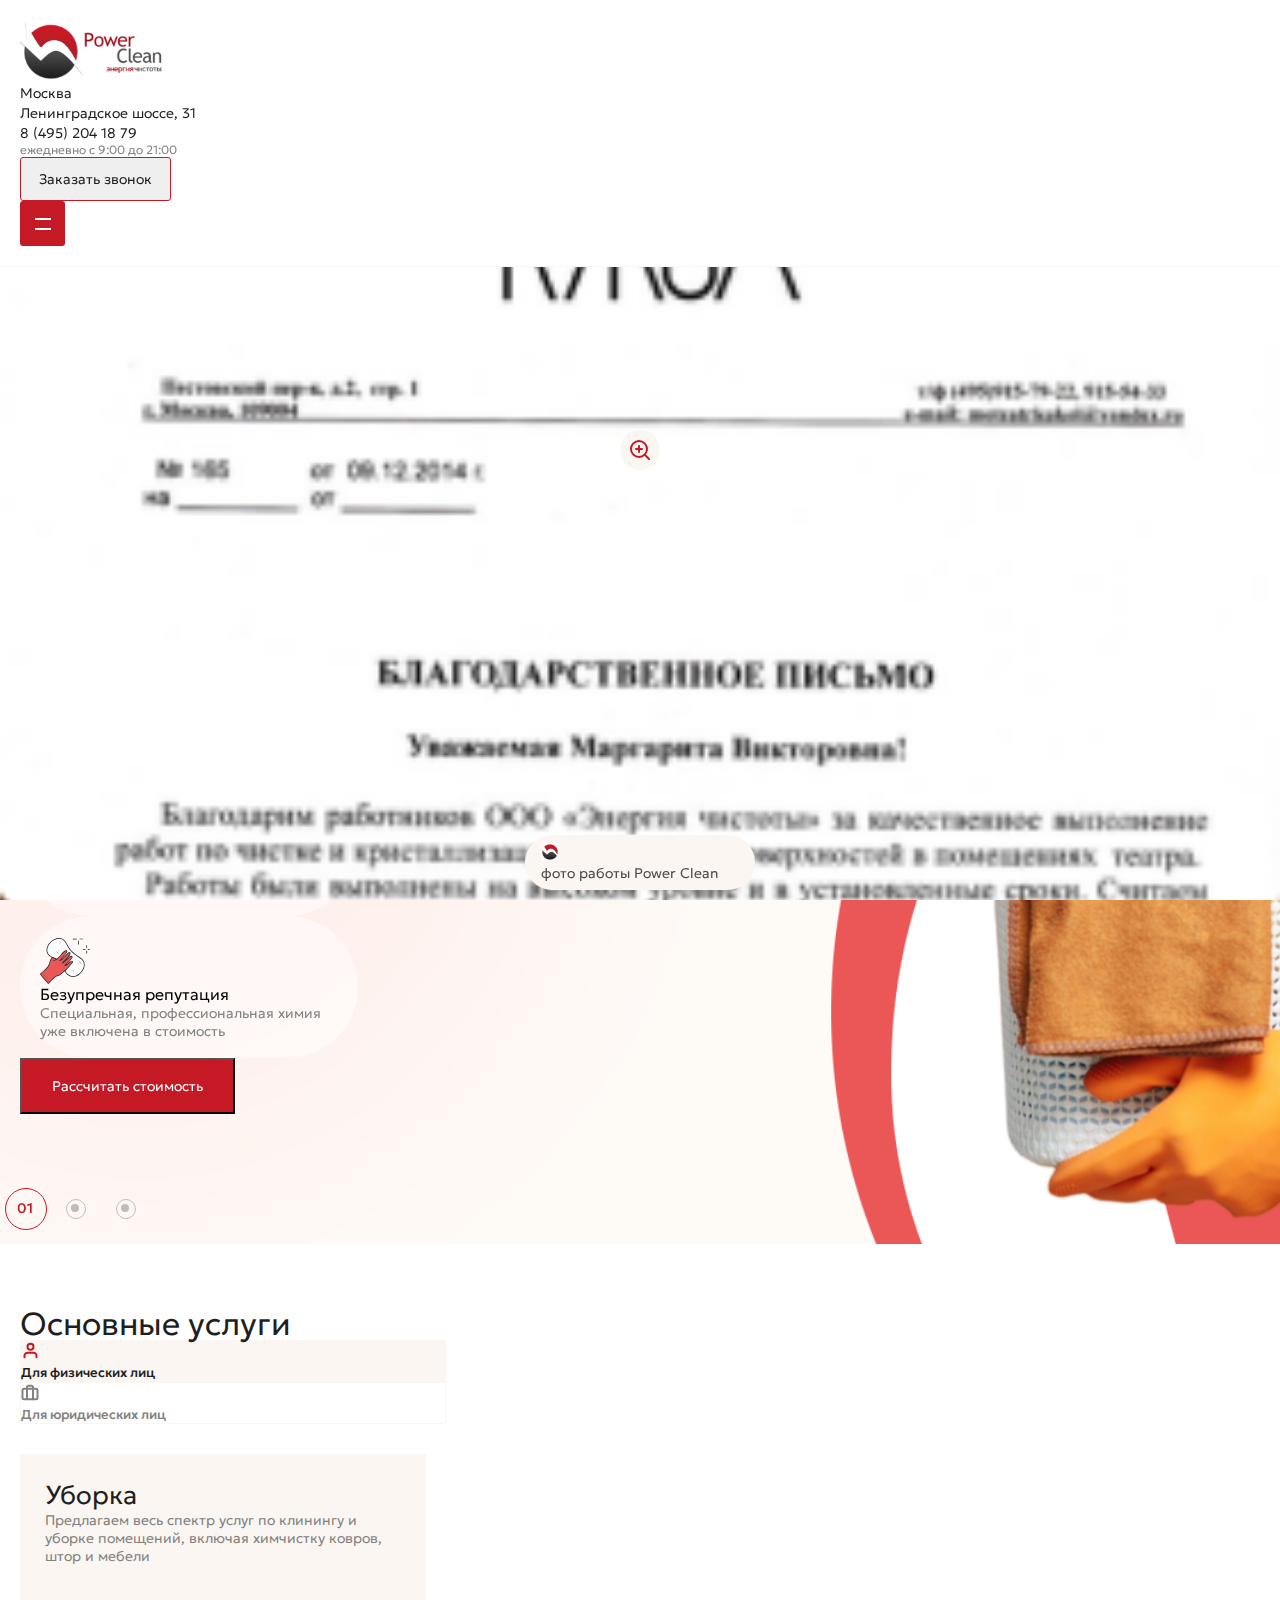
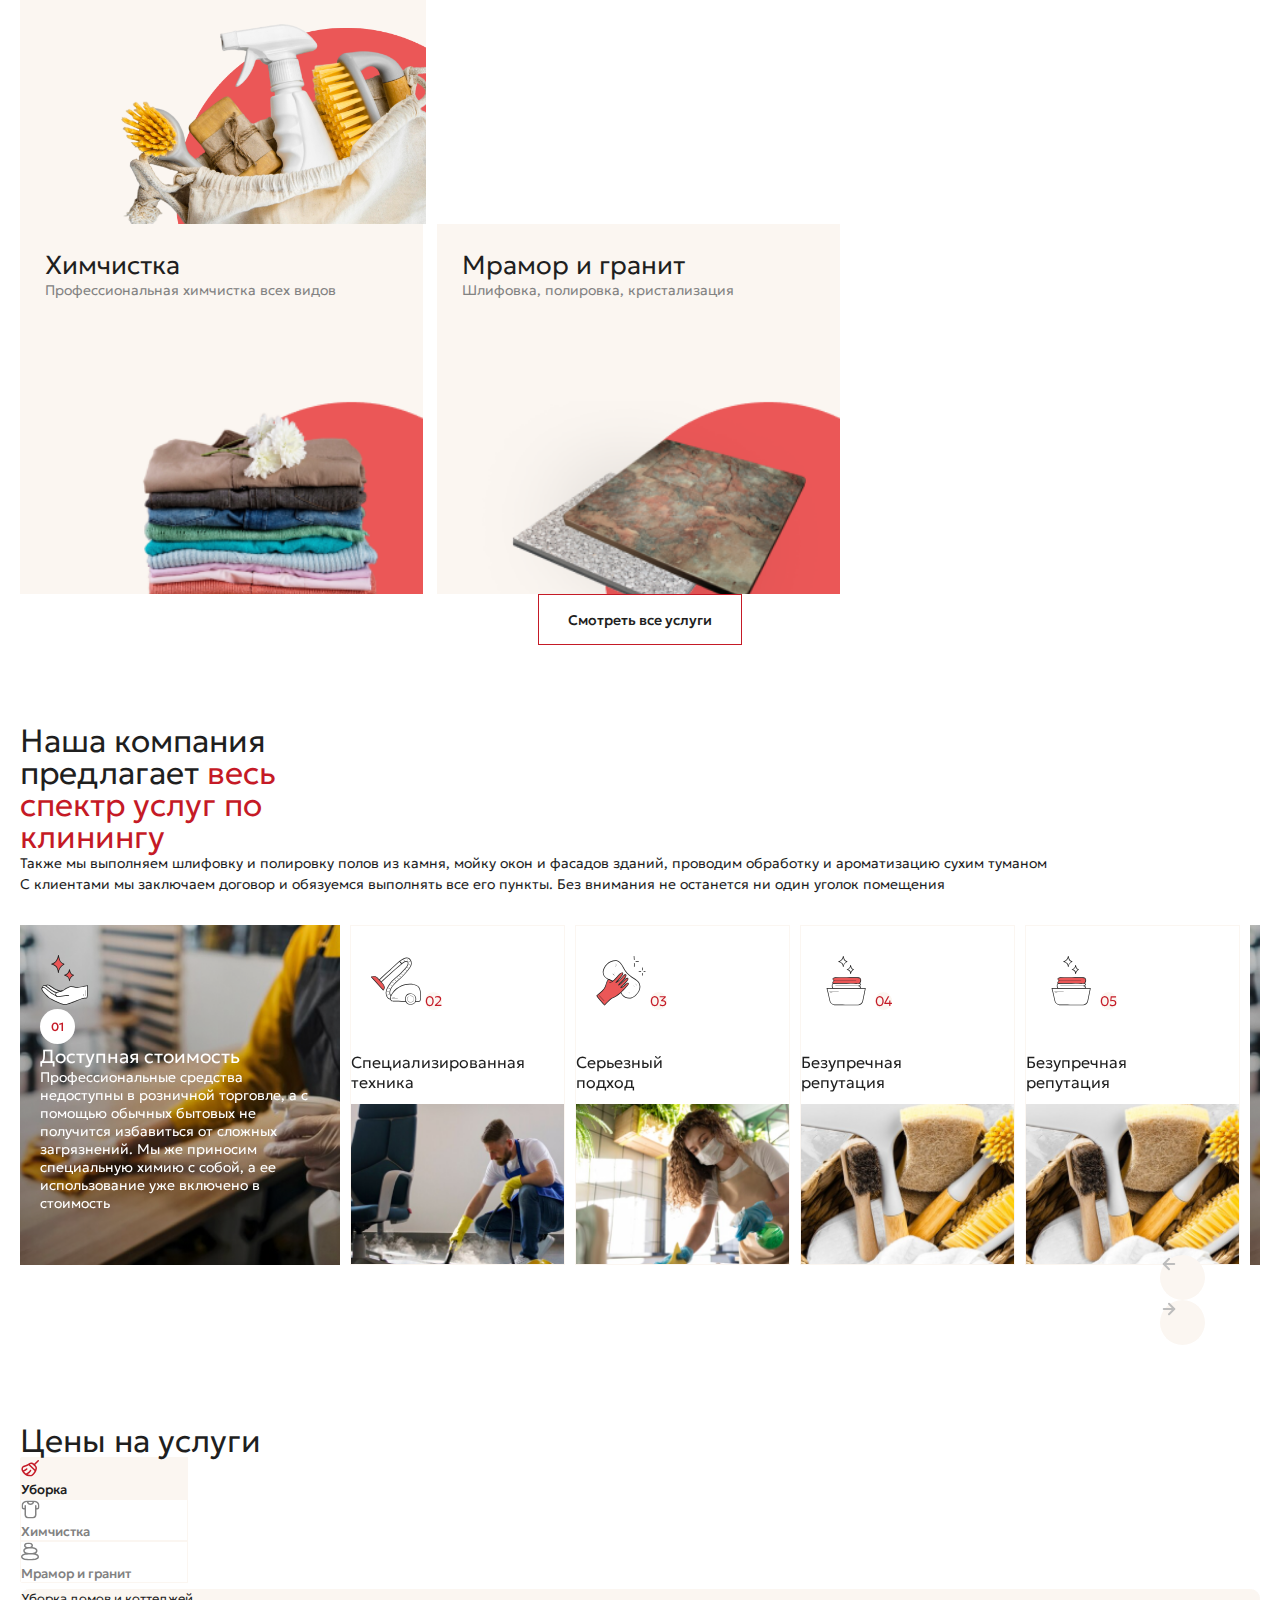
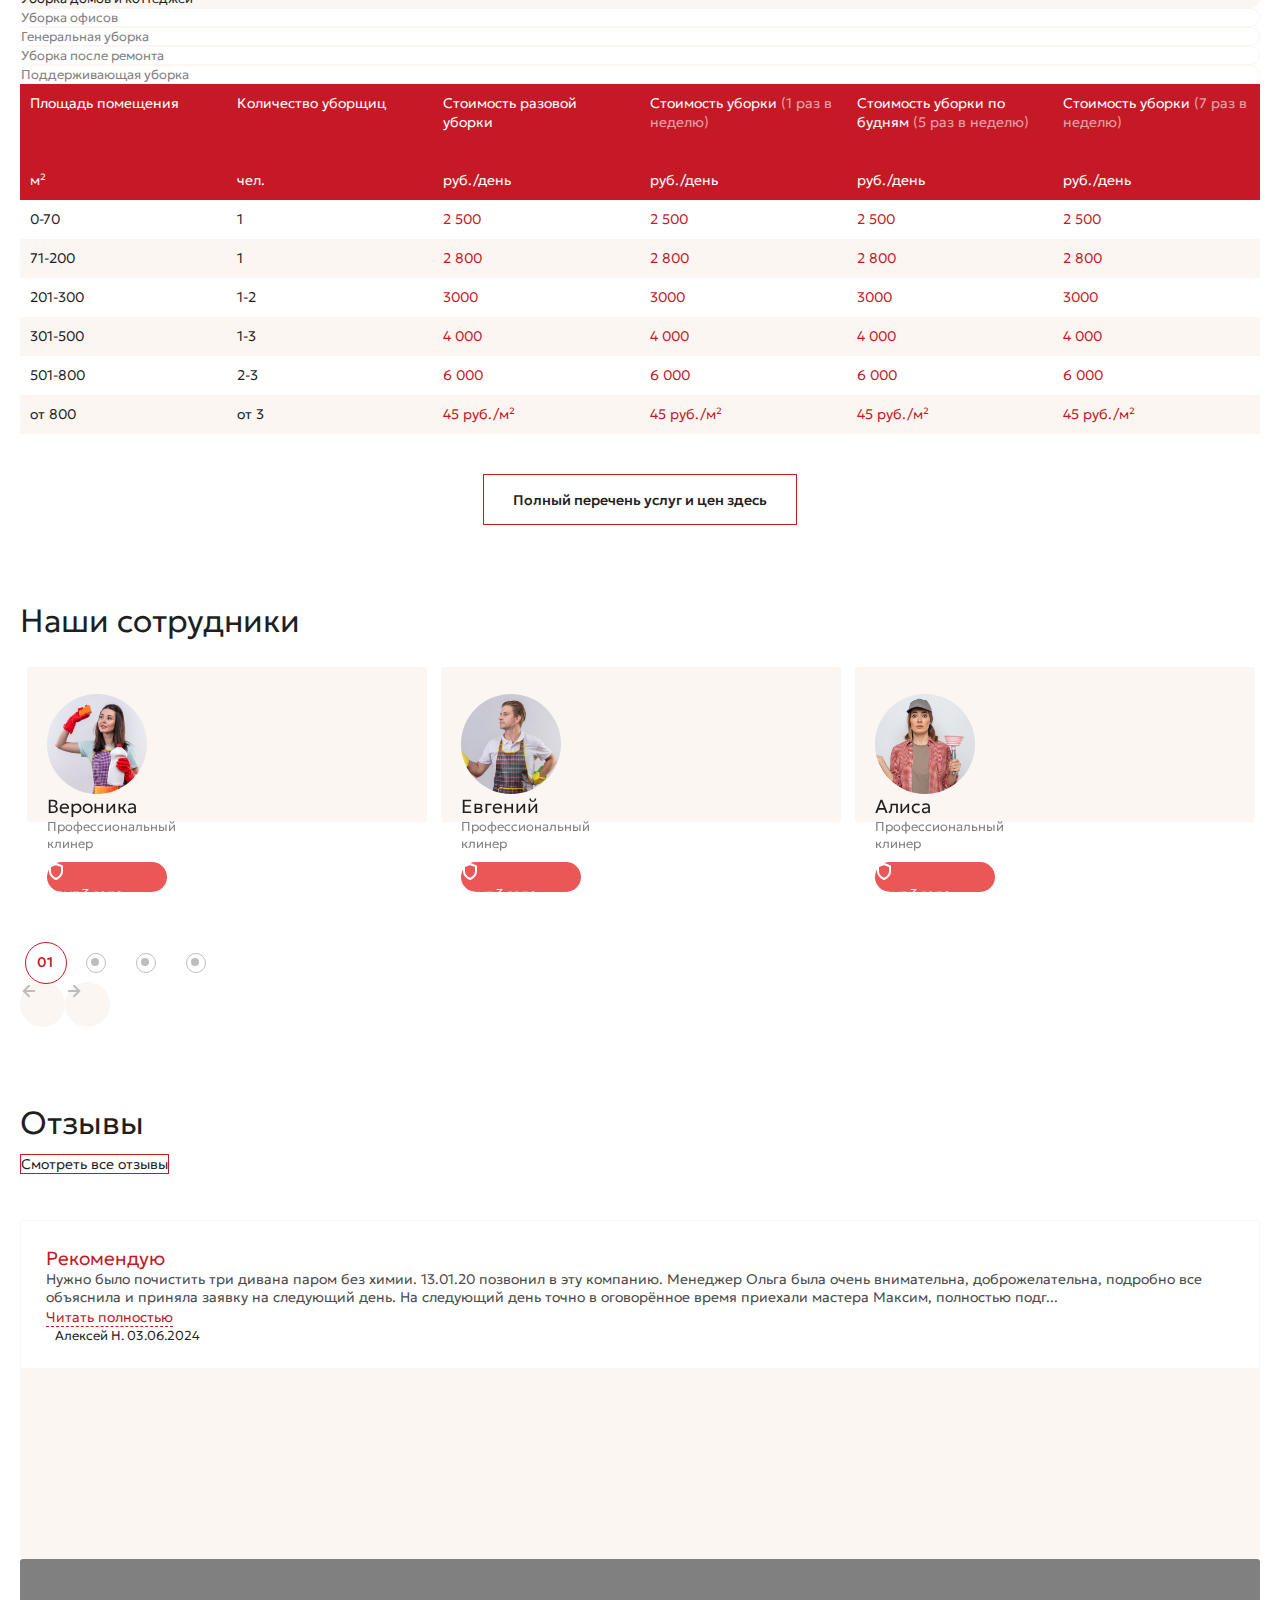
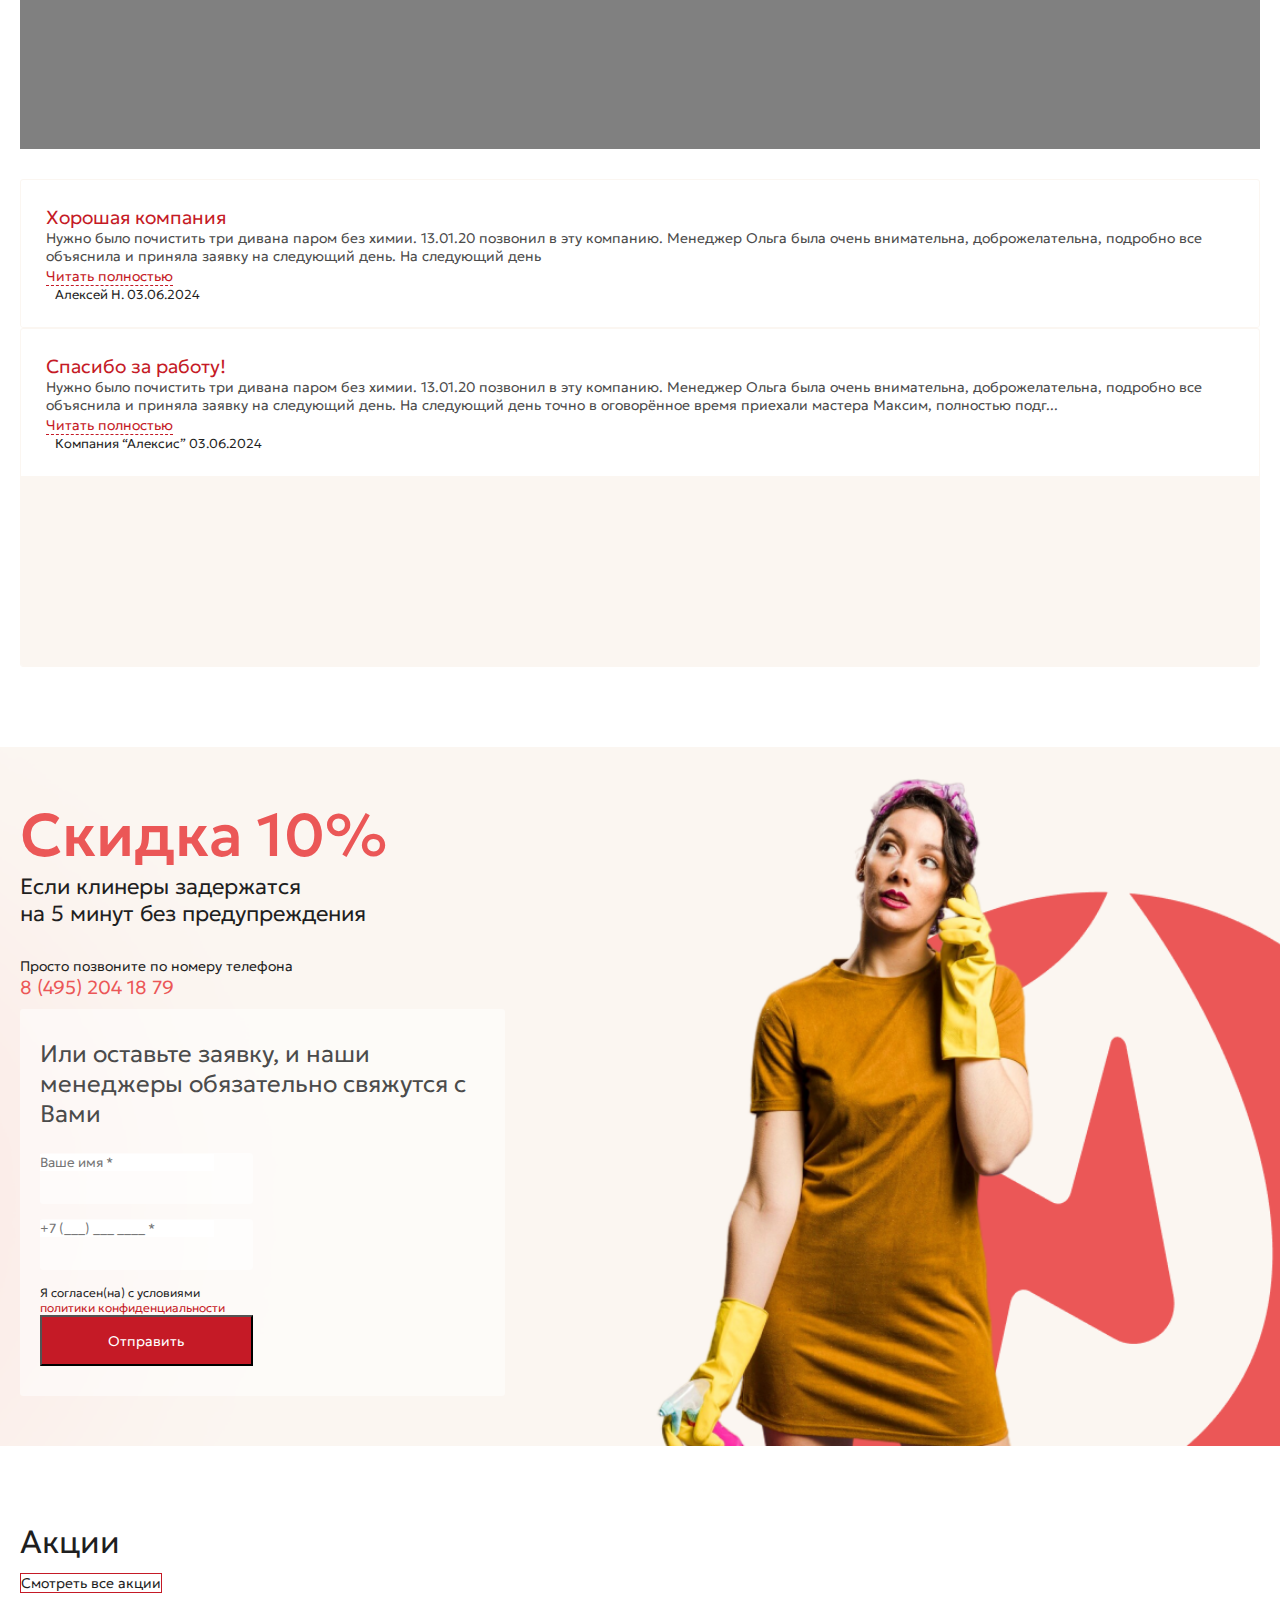
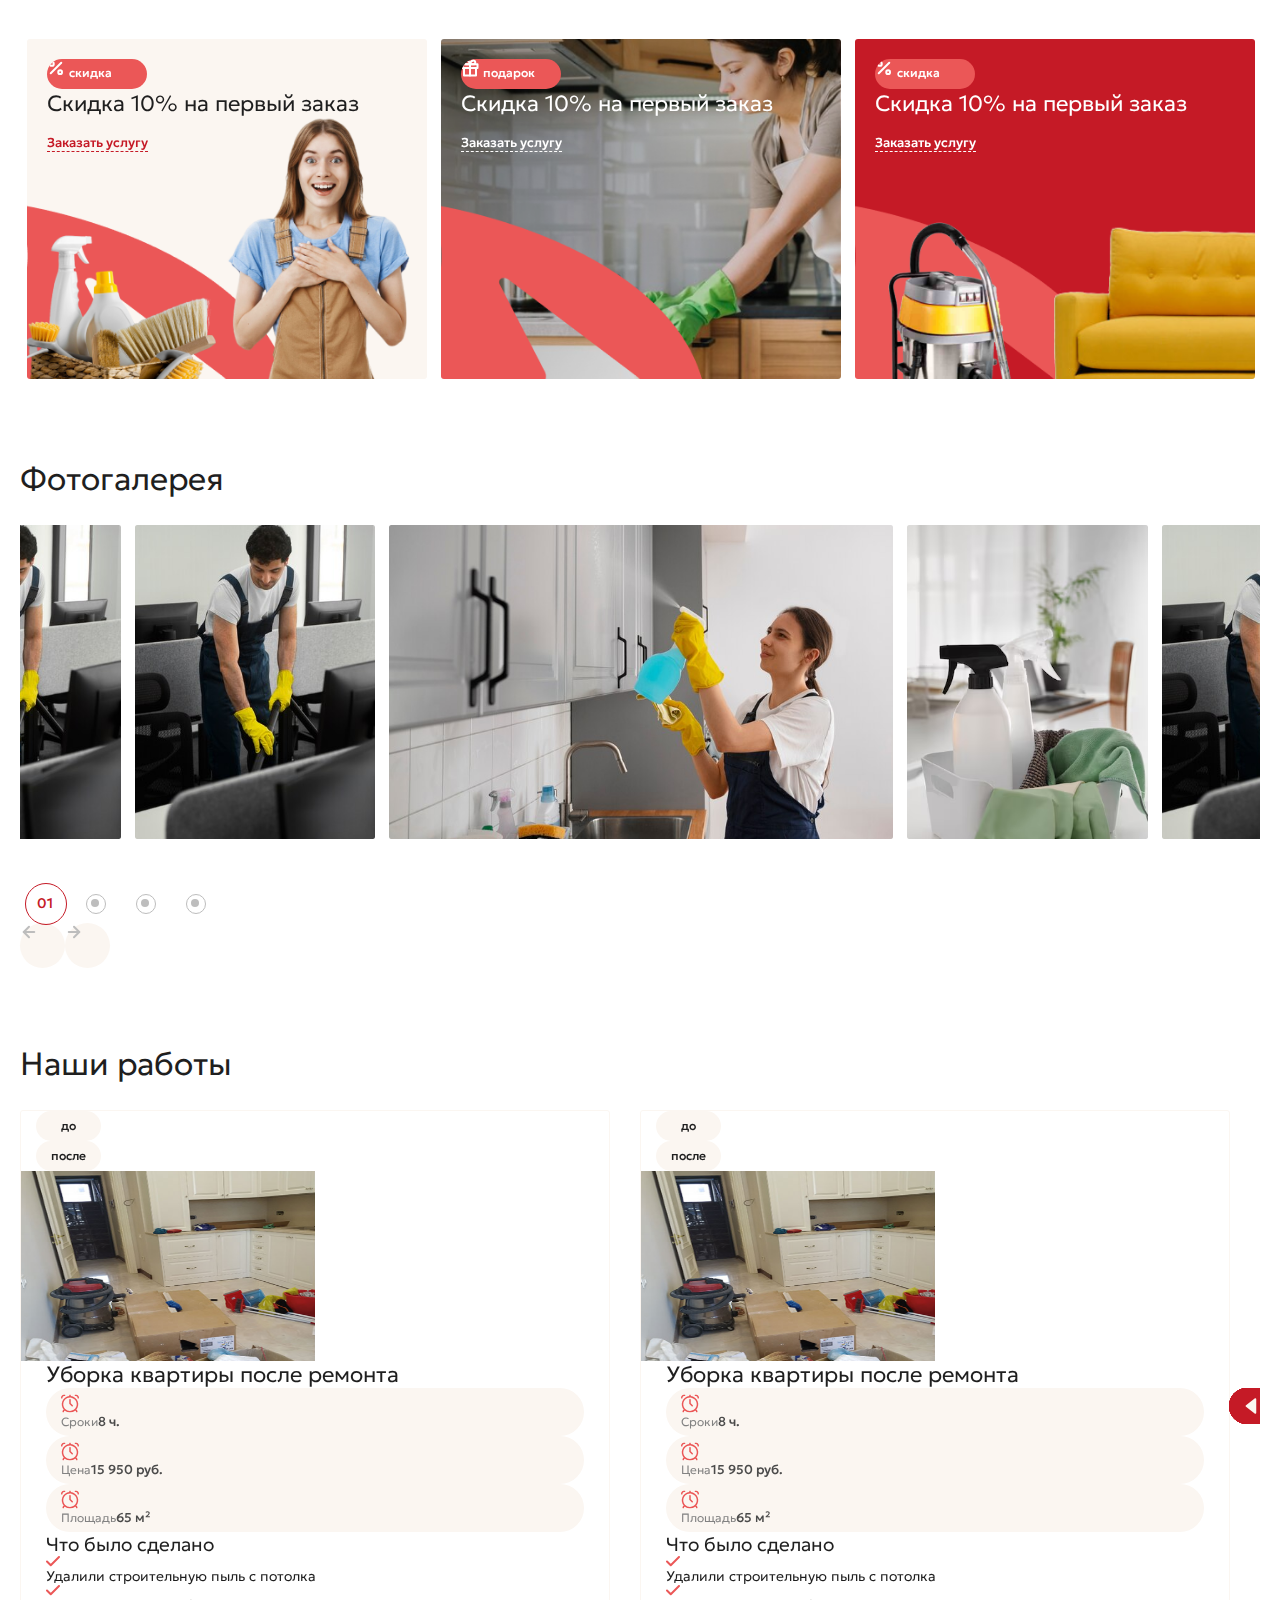
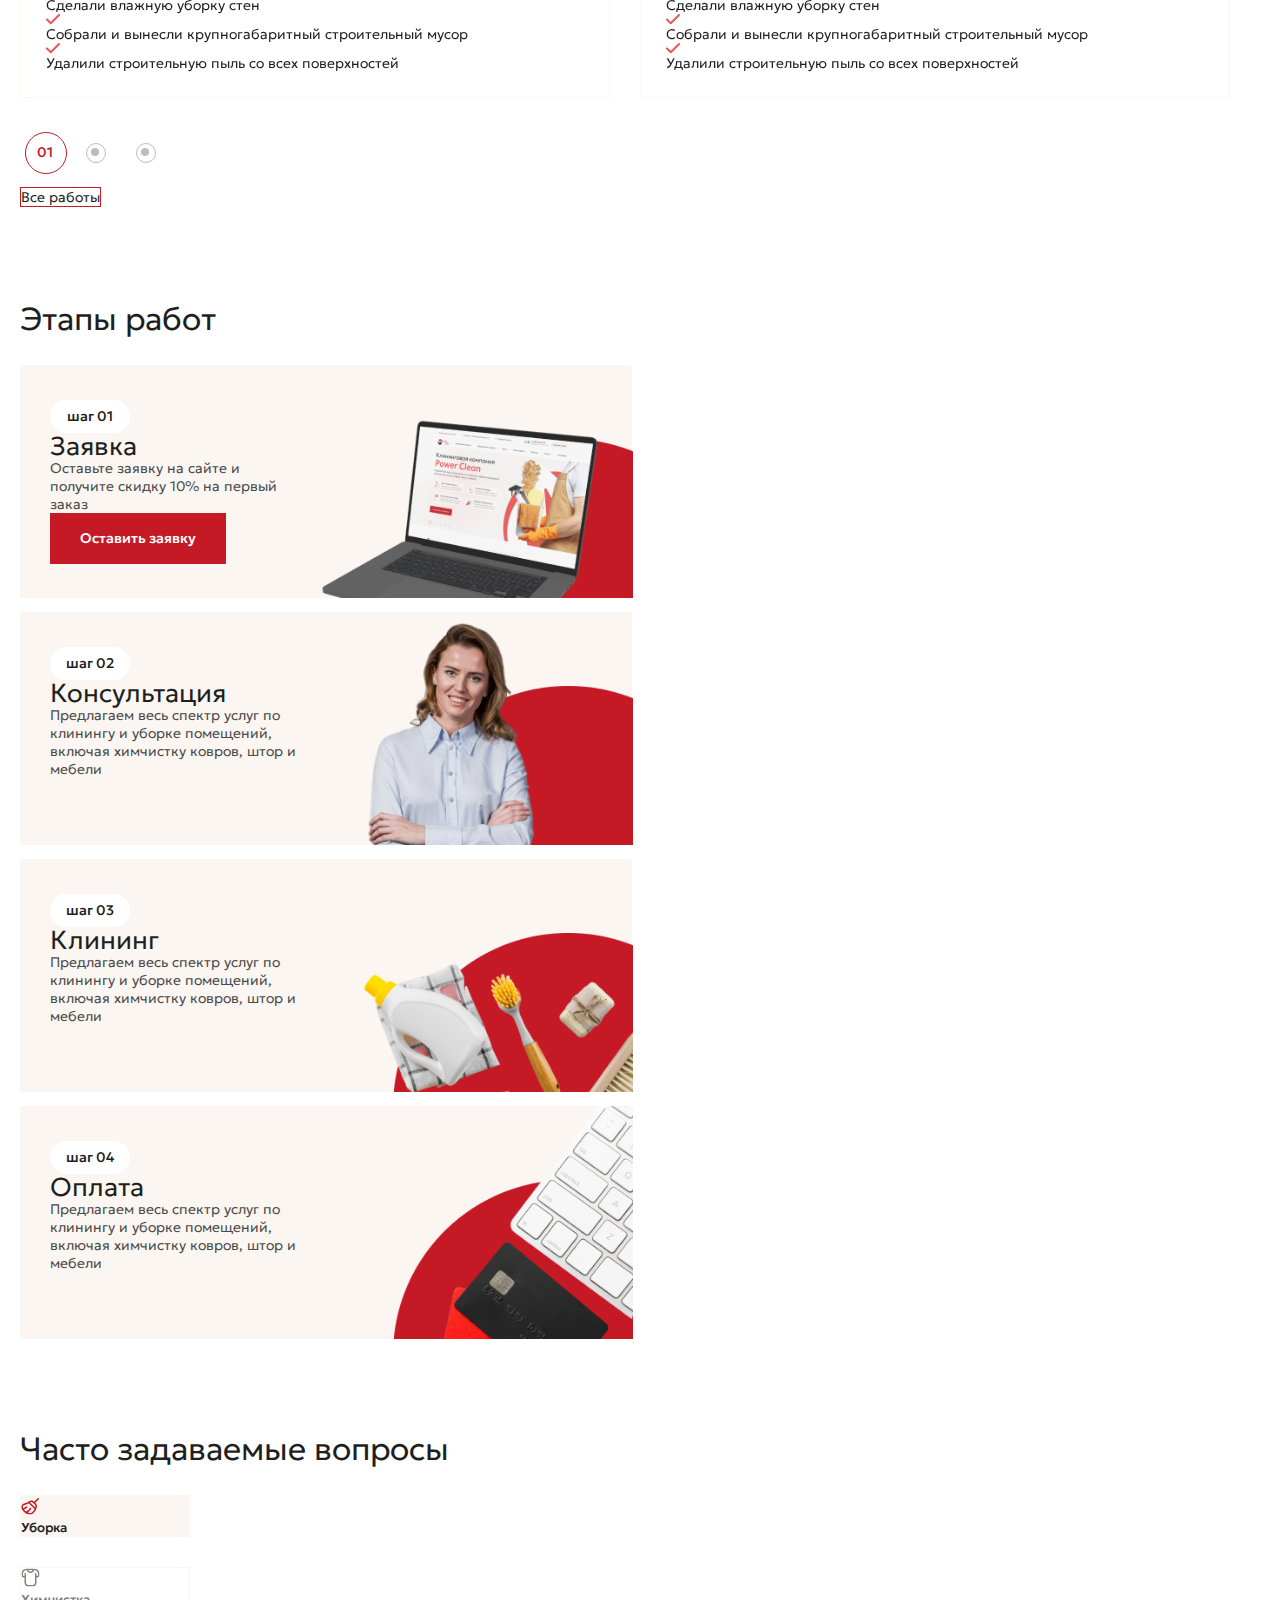
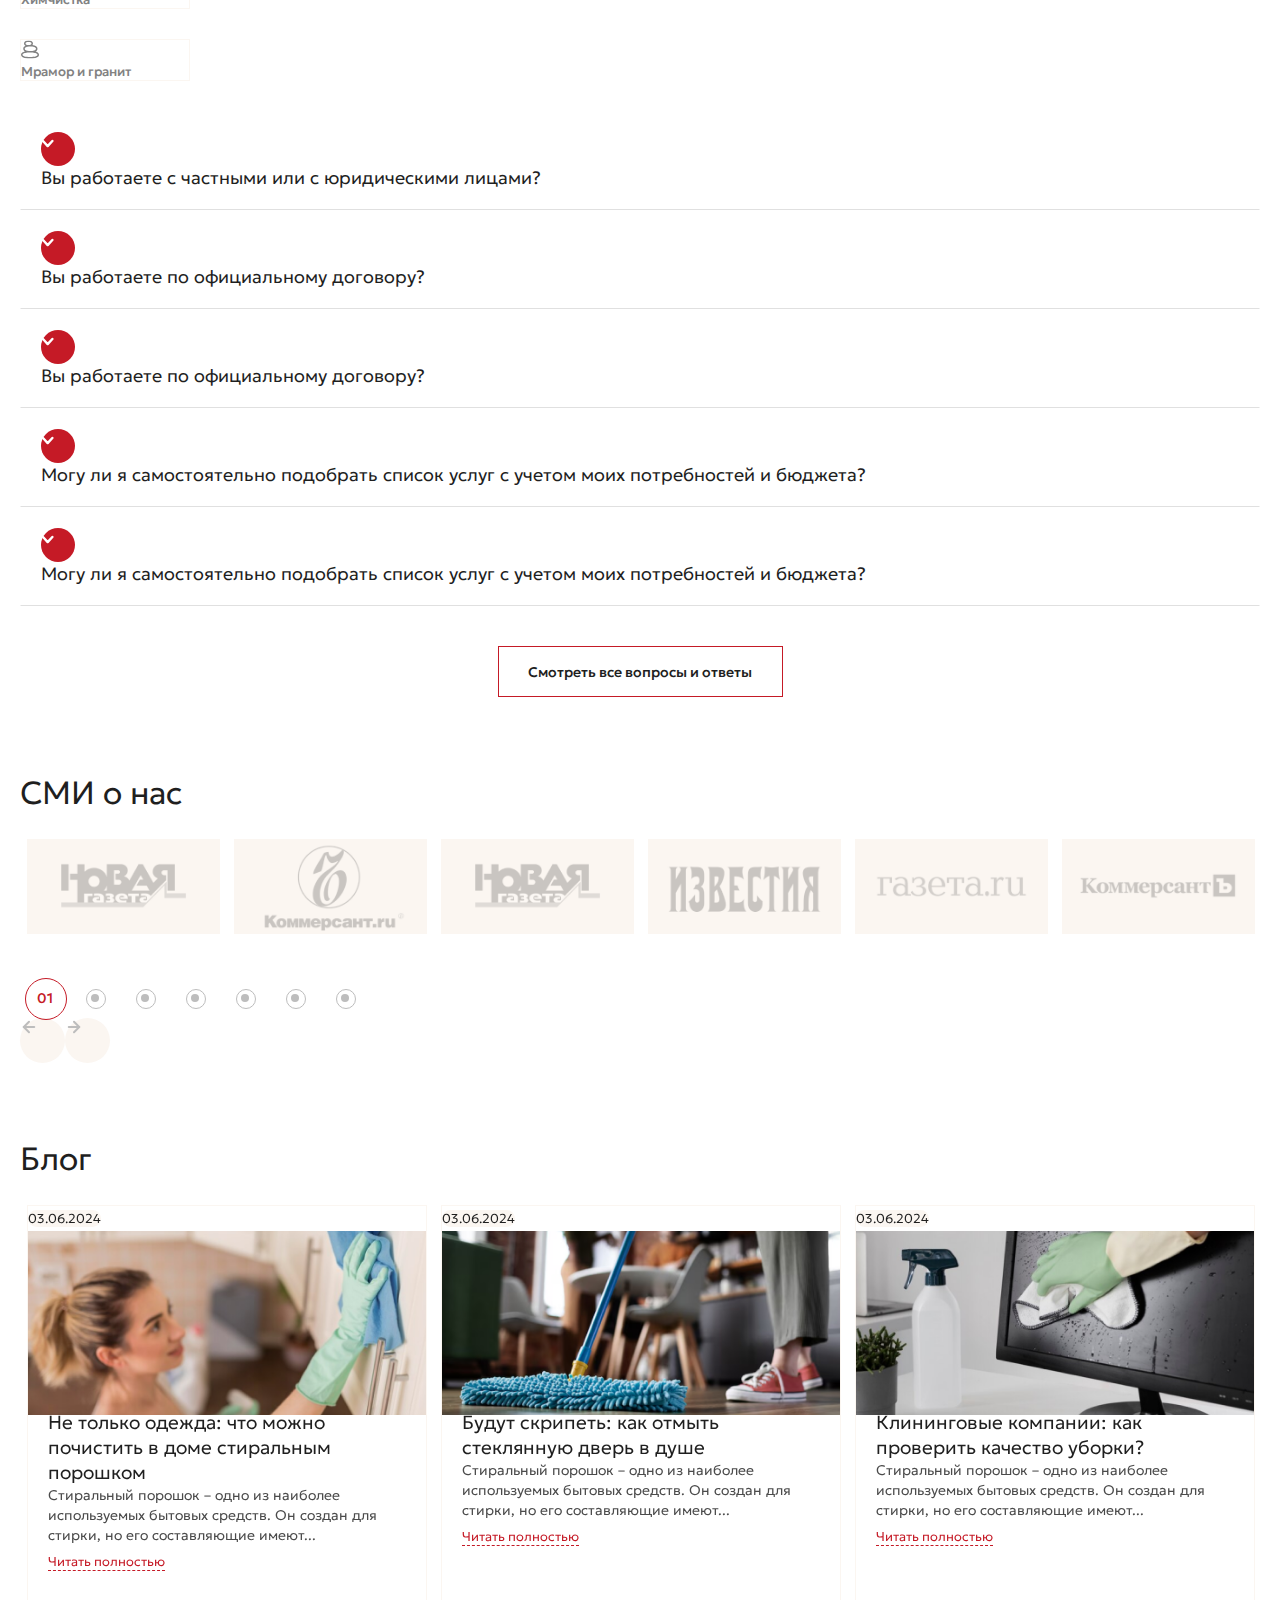
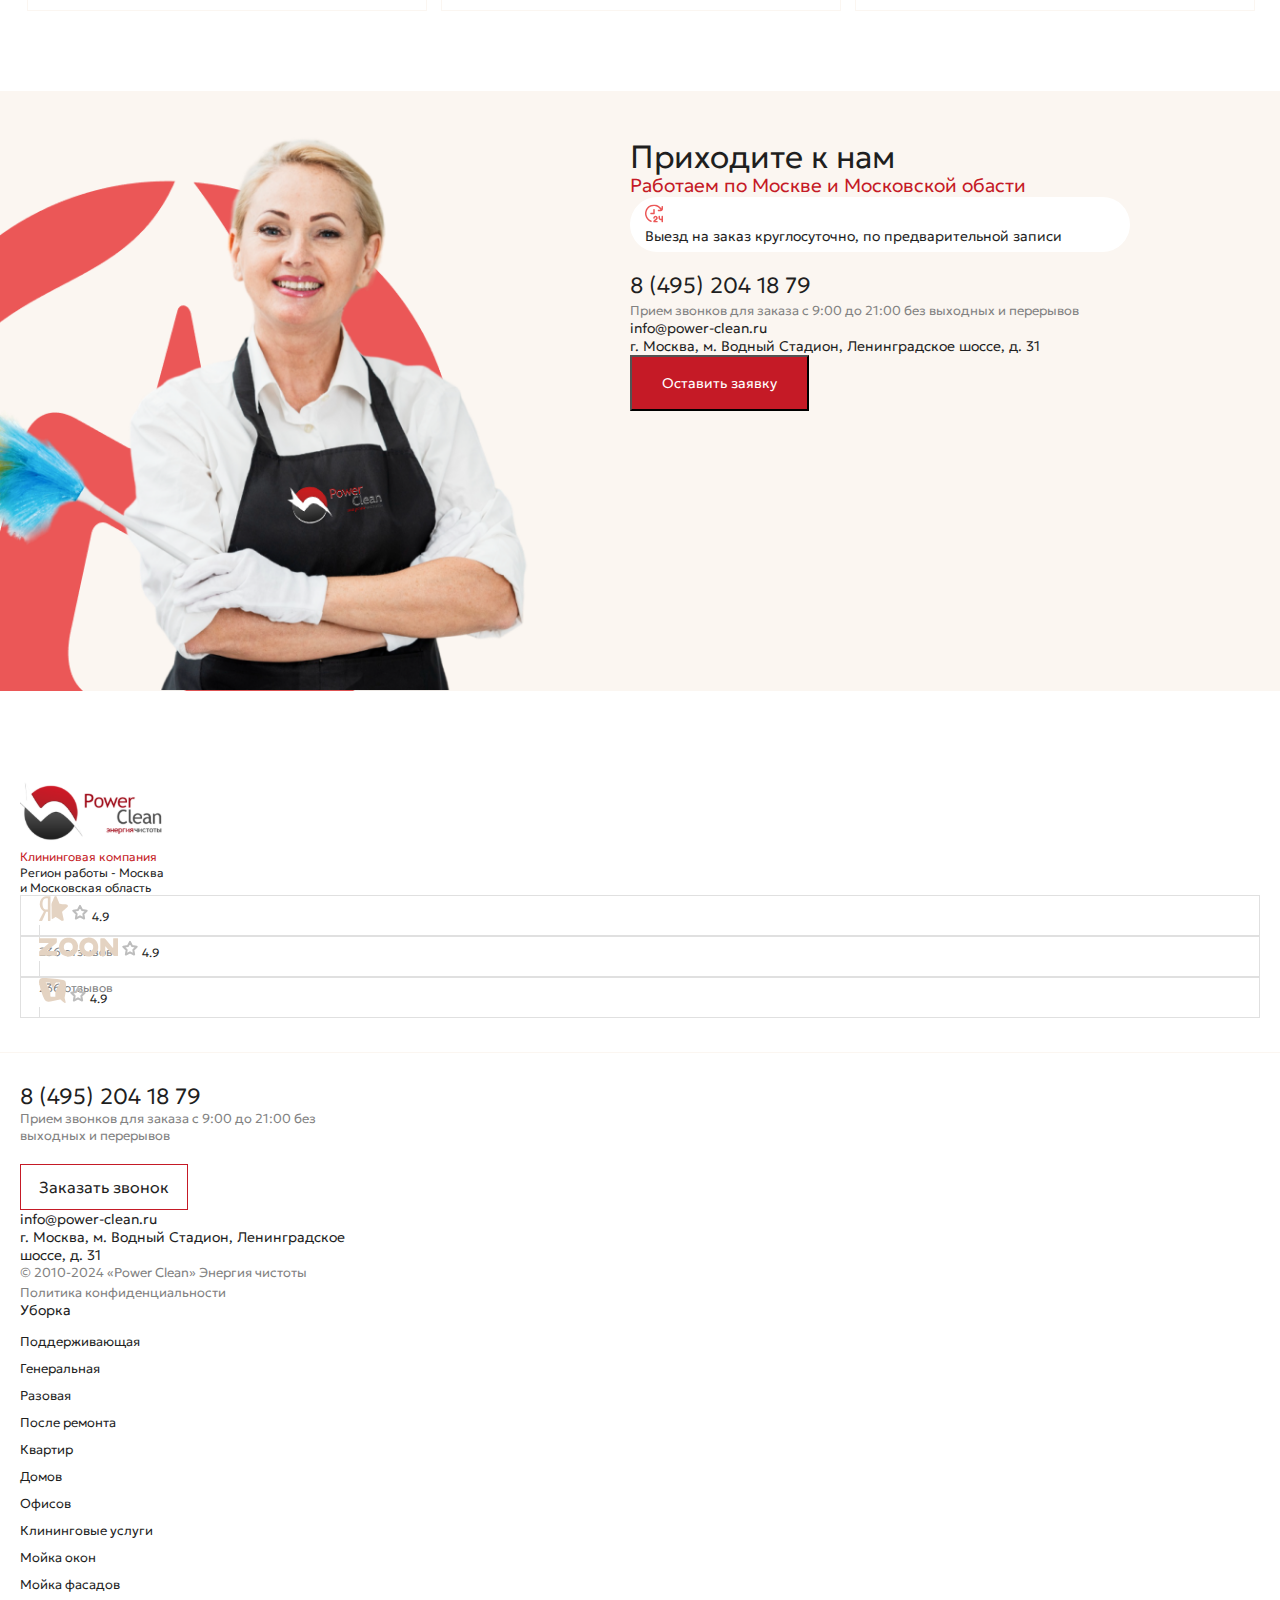
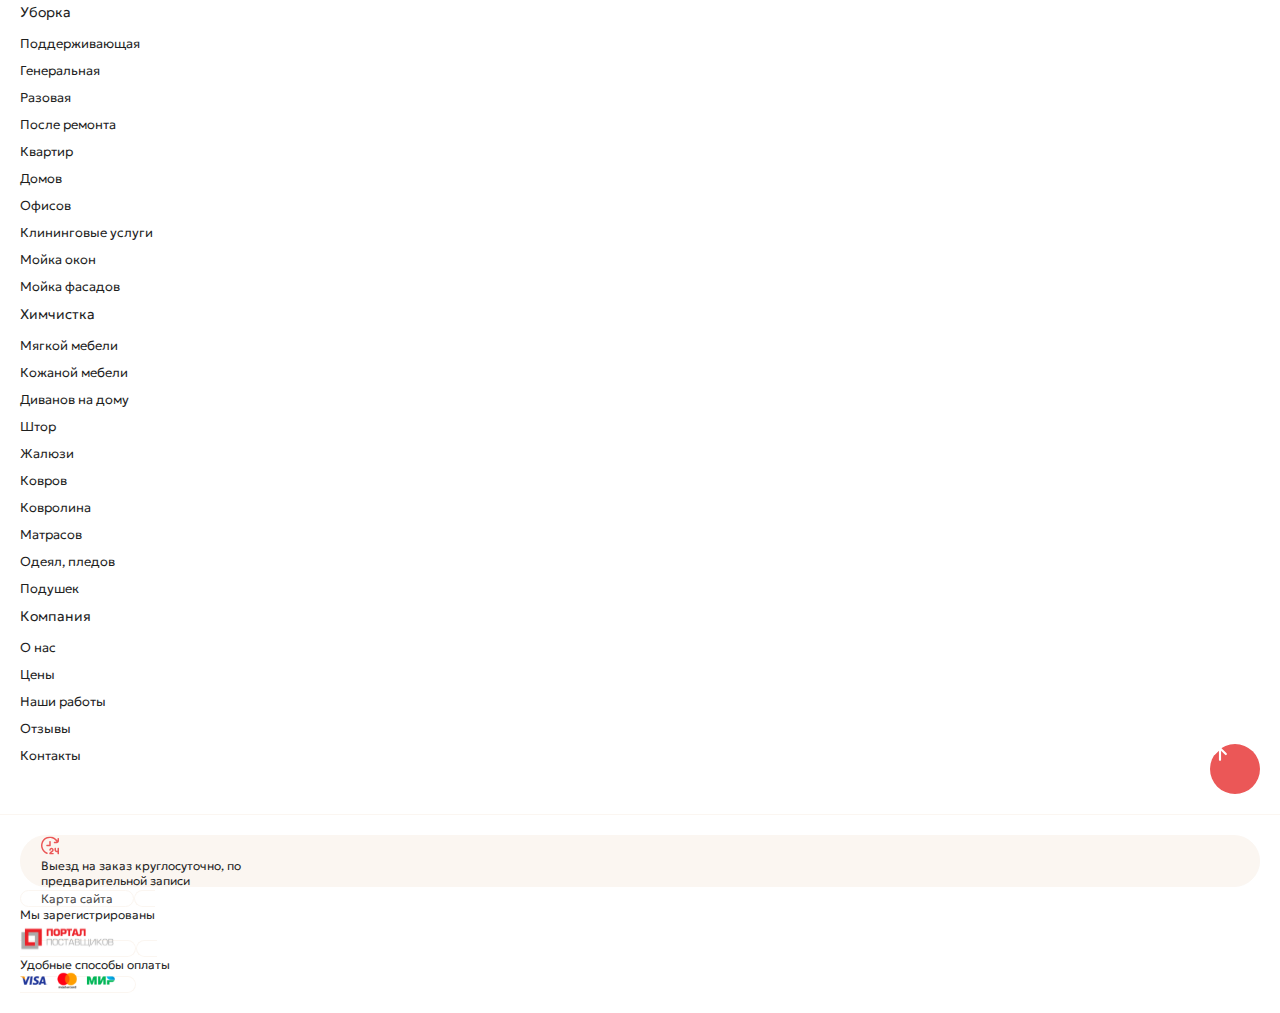
==== commit 5c4b5ede: "pravki" ====
--- a/index.html
+++ b/index.html
@@ -4,6 +4,7 @@
 <head>
   <meta charset="UTF-8">
   <meta http-equiv="X-UA-Compatible" content="IE=edge">
+  <meta name="robots" content="noindex, nofollow" />
   <meta name="viewport" content="width=device-width, initial-scale=1.0">
   <title>PowerClean</title>
   <link rel="preconnect" href="https://fonts.googleapis.com">
@@ -11,12 +12,163 @@
   <link href="https://fonts.googleapis.com/css2?family=Geologica:wght@100..900&display=swap" rel="stylesheet">
   <link href="https://cdn.jsdelivr.net/npm/bootstrap@5.0.2/dist/css/bootstrap.min.css" rel="stylesheet"
     integrity="sha384-EVSTQN3/azprG1Anm3QDgpJLIm9Nao0Yz1ztcQTwFspd3yD65VohhpuuCOmLASjC" crossorigin="anonymous">
+  <link rel="stylesheet" href="https://cdn.jsdelivr.net/npm/@fancyapps/ui@5.0/dist/fancybox/fancybox.css" />
   <link rel="stylesheet" href="./slick_slider/slick-theme.css">
   <link rel="stylesheet" href="./slick_slider/slick.css">
   <link rel="stylesheet" href="./css/main.css">
 </head>
 
 <body>
+  <div class="call_fixed d-flex justify-content-between align-items-center js_call_fixed">
+    <div class="call_fixed_icon d-flex justify-content-center align-items-center">
+      <img src="./img/icon/phone.svg" alt="icon_call">
+    </div>
+    <p>Заказать звонок</p>
+  </div>
+
+  <div class="gamburg_box js_gamburg_box">
+    <div class="container">
+      <div class="gamburg_box_accordion js_gamburg_box_accordion_one">
+        <div class="gamburg_box_accordion_item">
+          <div class="gamburg_box_accordion_header d-flex align-items-center js_gamburg_box_accordion_header_one">
+            <p>Физическим лицам</p><i class="ms-1 icon_drop"></i>
+          </div>
+          <div class="gamburg_box_accordion_body js_gamburg_box_accordion_body_one">
+            <div class="d-flex justify-content-between">
+              <div class="gamburg_box_accordion_body_elem">
+                <p>Уборка</p>
+                <div class="d-flex flex-wrap">
+                  <a href="#">Поддерживающая</a>
+                  <a href="#">Домов</a>
+                  <a href="#">Генеральная</a>
+                  <a href="#">Офисов</a>
+                  <a href="#">Разовая</a>
+                  <a href="#">Клининговые услуги</a>
+                  <a href="#">После ремонта</a>
+                  <a href="#">Мойка окон</a>
+                  <a href="#">Квартир</a>
+                  <a href="#">Мойка фасадов</a>
+                </div>
+                <span>Показать еще</span>
+              </div>
+              <div class="gamburg_box_accordion_body_elem">
+                <p>Химчистка</p>
+                <div class="d-flex flex-wrap">
+                  <a href="#">Мягкой мебели</a>
+                  <a href="#">Ковров</a>
+                  <a href="#">Кожаной мебели</a>
+                  <a href="#">Ковролина</a>
+                  <a href="#">Диванов на дому</a>
+                  <a href="#">Матрасов</a>
+                  <a href="#">Штор </a>
+                  <a href="#">Одеял, пледов</a>
+                  <a href="#">Жалюзи</a>
+                  <a href="#">Подушек</a>
+                </div>
+                <span>Показать еще</span>
+              </div>
+              <div class="gamburg_box_accordion_body_elem">
+                <p>Мрамор и гранит</p>
+                <div class="d-flex flex-wrap">
+                  <p>Мрамор</>
+                  <p>Гранит</p>
+                  <a href="#">Шлифовка</a>
+                  <a href="#">Шлифовка</a>
+                  <a href="#">Полировка</a>
+                  <a href="#">Полировка</a>
+                  <a href="#">Кристализация</a>
+                  <a href="#">Кристализация</a>
+                </div>
+              </div>
+            </div>
+          </div>
+        </div>
+        <div class="gamburg_box_accordion_item">
+          <div class="gamburg_box_accordion_header d-flex align-items-center js_gamburg_box_accordion_header_one">
+            <p>Юридическим лицам</p><i class="ms-1 icon_drop"></i>
+          </div>
+          <div class="gamburg_box_accordion_body js_gamburg_box_accordion_body_one">
+            <div class="d-flex justify-content-between">
+              <div class="gamburg_box_accordion_body_elem">
+                <p>Уборка</p>
+                <div class="d-flex flex-wrap">
+                  <a href="#">Поддерживающая</a>
+                  <a href="#">Домов</a>
+                  <a href="#">Генеральная</a>
+                  <a href="#">Офисов</a>
+                  <a href="#">Разовая</a>
+                  <a href="#">Клининговые услуги</a>
+                  <a href="#">После ремонта</a>
+                  <a href="#">Мойка окон</a>
+                  <a href="#">Квартир</a>
+                  <a href="#">Мойка фасадов</a>
+                </div>
+                <span>Показать еще</span>
+              </div>
+              <div class="gamburg_box_accordion_body_elem">
+                <p>Химчистка</p>
+                <div class="d-flex flex-wrap">
+                  <a href="#">Мягкой мебели</a>
+                  <a href="#">Ковров</a>
+                  <a href="#">Кожаной мебели</a>
+                  <a href="#">Ковролина</a>
+                  <a href="#">Диванов на дому</a>
+                  <a href="#">Матрасов</a>
+                  <a href="#">Штор </a>
+                  <a href="#">Одеял, пледов</a>
+                  <a href="#">Жалюзи</a>
+                  <a href="#">Подушек</a>
+                </div>
+                <span>Показать еще</span>
+              </div>
+              <div class="gamburg_box_accordion_body_elem">
+                <p>Мрамор и гранит</p>
+                <div class="d-flex flex-wrap">
+                  <p>Мрамор</>
+                  <p>Гранит</p>
+                  <a href="#">Шлифовка</a>
+                  <a href="#">Шлифовка</a>
+                  <a href="#">Полировка</a>
+                  <a href="#">Полировка</a>
+                  <a href="#">Кристализация</a>
+                  <a href="#">Кристализация</a>
+                </div>
+              </div>
+            </div>
+          </div>
+        </div>
+      </div>
+      <a href="#" class="gamburg_box_link">Цены</a>
+      <a href="#" class="gamburg_box_link">Наши работы</a>
+      <a href="#" class="gamburg_box_link">Отзывы</a>
+      <div class="gamburg_box_accordion js_gamburg_box_accordion_too">
+        <div class="gamburg_box_accordion_item">
+          <div class="gamburg_box_accordion_header d-flex align-items-center js_gamburg_box_accordion_header_too">
+            <p>О нас</p><i class="ms-1 icon_drop"></i>
+          </div>
+          <div class="gamburg_box_accordion_body about js_gamburg_box_accordion_body_too">
+            <a href="#">О компании</a>
+            <a href="#">Статьи</a>
+            <a href="#">Все услуги</a>
+            <a href="#">География услуг</a>
+          </div>
+        </div>
+      </div>
+      <a href="#" class="gamburg_box_link">Контакты</a>
+      <div class="d-flex justify-content-between">
+        <a href="mailto:info@power-clean.ru" class="d-flex align-items-center header_email">
+          <i></i>
+          <p class="ms-2">info@power-clean.ru</p>
+        </a>
+        <div class="d-flex header_address">
+          <i class="me-2 mt-2"></i>
+          <p class=" mb-0">г. Москва, м. Водный Стадион,
+            Ленинградское шоссе, д. 31</p>
+        </div>
+      </div>
+    </div>
+  </div>
+
   <header class="header_top">
     <div class="container">
       <div class="d-flex justify-content-between align-items-center">
@@ -46,7 +198,7 @@
           </div>
           <button type="button" class="btn button_header" data-bs-toggle="modal" data-bs-target="#exampleModal">Заказать
             звонок</button>
-          <div class="header_gamburg ms-2">
+          <div class="header_gamburg ms-2 js_header_gamburg">
             <span></span>
             <span></span>
           </div>
@@ -61,15 +213,129 @@
         <a href="#">
           <img src="./img/img/logo.svg" alt="logo">
         </a>
-        <a class="d-flex justify-content-between align-items-center" href="#">Физическим лицам <i
-            class="ms-1 icon_drop"></i></a>
-        <a class="d-flex justify-content-between align-items-center" href="#">Юридическим лицам <i
-            class="ms-1 icon_drop"></i></a>
+        <div class="d-flex justify-content-between align-items-center header_bottom_link js_header_bottom_link_fisik">
+          Физическим лицам <i class="ms-1 icon_drop"></i></div>
+        <div class="d-flex justify-content-between align-items-center header_bottom_link js_header_bottom_link_legal">
+          Юридическим лицам <i class="ms-1 icon_drop"></i></div>
         <a href="#">Цены</a>
         <a href="#">Наши работы</a>
         <a href="#">Отзывы</a>
-        <a class="d-flex justify-content-between align-items-center" href="#">О нас<i class="ms-1 icon_drop"></i></a>
+        <div class="d-flex justify-content-between align-items-center header_bottom_link js_header_bottom_link_about">О
+          нас<i class="ms-1 icon_drop"></i>
+          <div class="header_bottom_about js_header_bottom_about_box">
+            <a href="#">О компании</a>
+            <a href="#">Статьи</a>
+            <a href="#">Все услуги</a>
+            <a href="#">География услуг</a>
+          </div>
+        </div>
         <a href="#">Контакты</a>
+      </div>
+      <div class="header_bottom_linkBox justify-content-between js_header_bottom_linkBox_legal">
+        <div>
+          <p>Уборка</p>
+          <a href="#">Поддерживающая</a>
+          <a href="#">Генеральная</a>
+          <a href="#">Разовая</a>
+          <a href="#">После ремонта</a>
+          <a href="#">Квартир</a>
+          <a href="#">Домов</a>
+          <a href="#">Офисов</a>
+          <a href="#">Клининговые услуги</a>
+          <a href="#">Мойка окон</a>
+          <a href="#">Мойка фасадов</a>
+          <span class="more">Показать еще</span>
+        </div>
+        <div>
+          <p>Химчистка</p>
+          <a href="#">Мягкой мебели</a>
+          <a href="#">Кожаной мебели</a>
+          <a href="#">Диванов на дому</a>
+          <a href="#">Штор </a>
+          <a href="#">Жалюзи</a>
+          <a href="#">Ковров</a>
+          <a href="#">Ковролина</a>
+          <a href="#">Матрасов</a>
+          <a href="#">Одеял, пледов</a>
+          <a href="#">Подушек</a>
+          <span class="more">Показать еще</span>
+        </div>
+        <div>
+          <p>Мрамор и гранит</p>
+          <a href="#">Шлифовка мрамора</a>
+          <a href="#">Полировка мрамора</a>
+          <a href="#">Диванов на дому</a>
+          <a href="#">Кристализация</a>
+          <a href="#">Шлифовка гранита</a>
+          <a href="#">Полировка гранита</a>
+        </div>
+        <div>
+          <p>Уборка</p>
+          <a href="#">Поддерживающая</a>
+          <a href="#">Генеральная</a>
+          <a href="#">Разовая</a>
+          <a href="#">После ремонта</a>
+          <a href="#">Квартир</a>
+          <a href="#">Домов</a>
+          <a href="#">Офисов</a>
+          <a href="#">Клининговые услуги</a>
+          <a href="#">Мойка окон</a>
+          <a href="#">Мойка фасадов</a>
+          <span class="more">Показать еще</span>
+        </div>
+      </div>
+      <div class="header_bottom_linkBox justify-content-between js_header_bottom_linkBox_fisik">
+        <div>
+          <p>Уборка</p>
+          <a href="#">Поддерживающая</a>
+          <a href="#">Генеральная</a>
+          <a href="#">Разовая</a>
+          <a href="#">После ремонта</a>
+          <a href="#">Квартир</a>
+          <a href="#">Домов</a>
+          <a href="#">Офисов</a>
+          <a href="#">Клининговые услуги</a>
+          <a href="#">Мойка окон</a>
+          <a href="#">Мойка фасадов</a>
+          <span class="more">Показать еще</span>
+        </div>
+        <div>
+          <p>Химчистка</p>
+          <a href="#">Мягкой мебели</a>
+          <a href="#">Кожаной мебели</a>
+          <a href="#">Диванов на дому</a>
+          <a href="#">Штор </a>
+          <a href="#">Жалюзи</a>
+          <a href="#">Ковров</a>
+          <a href="#">Ковролина</a>
+          <a href="#">Матрасов</a>
+          <a href="#">Одеял, пледов</a>
+          <a href="#">Подушек</a>
+          <span class="more">Показать еще</span>
+        </div>
+        <div>
+          <p>Мрамор и гранит</p>
+          <a href="#">Шлифовка мрамора</a>
+          <a href="#">Полировка мрамора</a>
+          <a href="#">Диванов на дому</a>
+          <a href="#">Кристализация</a>
+          <a href="#">Шлифовка гранита</a>
+          <a href="#">Полировка гранита</a>
+        </div>
+        <div>
+          <p>Уборка</p>
+          <a href="#">Поддерживающая</a>
+          <a href="#">Генеральная</a>
+          <a href="#">Разовая</a>
+          <a href="#">После ремонта</a>
+          <a href="#">Квартир</a>
+          <a href="#">Домов</a>
+          <a href="#">Офисов</a>
+          <a href="#">Клининговые услуги</a>
+          <a href="#">Мойка окон</a>
+          <a href="#">Мойка фасадов</a>
+          <span class="more">Показать еще</span>
+        </div>
       </div>
     </div>
   </header>
@@ -165,8 +431,7 @@
                     <input type="tel" class="form-control rounded-3 py-3" id="inputTel"
                       placeholder="+7 (___) ___ ____ *" required>
                   </div>
-                  <button type="submit" class="btn rounded-1 main_slider_item_content_form_input">Оставить
-                    заявку</button>
+                  <button type="submit" class="btn rounded-1 main_slider_item_content_form_input">Отправить</button>
                   <p class="mt-2">Я согласен(на) с условиями <a href="#" class="">политики
                       конфиденциальности</a>
                   </p>
@@ -275,6 +540,22 @@
             останется ни один уголок помещения</p>
         </div>
       </div>
+      <div class="spectre_slider_arrow d-flex justify-content-between">
+        <div class="spectre_slider_arrow_left d-flex justify-content-center align-items-center">
+          <svg width="18" height="18" viewBox="0 0 18 18" fill="none" xmlns="http://www.w3.org/2000/svg">
+            <path d="M14.25 9H3.75" stroke="#BDBDBD" stroke-width="2" stroke-linecap="round" stroke-linejoin="round" />
+            <path d="M9 3.75L3.75 9L9 14.25" stroke="#BDBDBD" stroke-width="2" stroke-linecap="round"
+              stroke-linejoin="round" />
+          </svg>
+        </div>
+        <div class="spectre_slider_arrow_right d-flex justify-content-center align-items-center">
+          <svg width="18" height="18" viewBox="0 0 18 18" fill="none" xmlns="http://www.w3.org/2000/svg">
+            <path d="M14.25 9H3.75" stroke="#BDBDBD" stroke-width="2" stroke-linecap="round" stroke-linejoin="round" />
+            <path d="M9 3.75L3.75 9L9 14.25" stroke="#BDBDBD" stroke-width="2" stroke-linecap="round"
+              stroke-linejoin="round" />
+          </svg>
+        </div>
+      </div>
       <div class="spectre_slider">
         <div class="spectre_slider_item_big">
           <div class="spectre_slider_item_big_box">
@@ -688,7 +969,7 @@
           <div class="price_table_small">501-800</div>
           <div class="price_table_small">от 800</div>
         </div>
-        <div class="d-flex justify-content-between price_white coll">
+        <div class="d-flex justify-content-between price_white coll price_table_time">
           <div class="price_table_big">Время уборки</div>
           <div class="price_table_small">час</div>
           <div class="price_table_small">0,5-1</div>
@@ -710,43 +991,43 @@
         </div>
         <div class="d-flex justify-content-between price_white coll">
           <div class="price_table_big">Стоимость разовой уборки</div>
-          <div class="price_table_small">руб./день</div>
-          <div class="price_table_small">2 500</div>
-          <div class="price_table_small">2 800</div>
-          <div class="price_table_small">3000</div>
-          <div class="price_table_small">4 000</div>
-          <div class="price_table_small">6 000</div>
-          <div class="price_table_small">45 руб./м²</div>
+          <div class="price_table_small red">руб./день</div>
+          <div class="price_table_small red">2 500</div>
+          <div class="price_table_small red">2 800</div>
+          <div class="price_table_small red">3000</div>
+          <div class="price_table_small red">4 000</div>
+          <div class="price_table_small red">6 000</div>
+          <div class="price_table_small red">45 руб./м²</div>
         </div>
         <div class="d-flex justify-content-between price_gray coll">
           <div class="price_table_big">Стоимость уборки <span>(1 раз в неделю)</span></div>
-          <div class="price_table_small">руб./день</div>
-          <div class="price_table_small">2 500</div>
-          <div class="price_table_small">2 800</div>
-          <div class="price_table_small">3000</div>
-          <div class="price_table_small">4 000</div>
-          <div class="price_table_small">6 000</div>
-          <div class="price_table_small">45 руб./м²</div>
+          <div class="price_table_small red">руб./день</div>
+          <div class="price_table_small red">2 500</div>
+          <div class="price_table_small red">2 800</div>
+          <div class="price_table_small red">3000</div>
+          <div class="price_table_small red">4 000</div>
+          <div class="price_table_small red">6 000</div>
+          <div class="price_table_small red">45 руб./м²</div>
         </div>
         <div class="d-flex justify-content-between price_white coll">
           <div class="price_table_big">Стоимость уборки по будням <span>(5 раз в неделю)</span></div>
-          <div class="price_table_small">руб./день</div>
-          <div class="price_table_small">2 500</div>
-          <div class="price_table_small">2 800</div>
-          <div class="price_table_small">3000</div>
-          <div class="price_table_small">4 000</div>
-          <div class="price_table_small">6 000</div>
-          <div class="price_table_small">45 руб./м²</div>
+          <div class="price_table_small red">руб./день</div>
+          <div class="price_table_small red">2 500</div>
+          <div class="price_table_small red">2 800</div>
+          <div class="price_table_small red">3000</div>
+          <div class="price_table_small red">4 000</div>
+          <div class="price_table_small red">6 000</div>
+          <div class="price_table_small red">45 руб./м²</div>
         </div>
         <div class="d-flex justify-content-between price_gray coll">
           <div class="price_table_big">Стоимость уборки <span>(7 раз в неделю)</span></div>
-          <div class="price_table_small">руб./день</div>
-          <div class="price_table_small">2 500</div>
-          <div class="price_table_small">2 800</div>
-          <div class="price_table_small">3000</div>
-          <div class="price_table_small">4 000</div>
-          <div class="price_table_small">6 000</div>
-          <div class="price_table_small">45 руб./м²</div>
+          <div class="price_table_small red">руб./день</div>
+          <div class="price_table_small red">2 500</div>
+          <div class="price_table_small red">2 800</div>
+          <div class="price_table_small red">3000</div>
+          <div class="price_table_small red">4 000</div>
+          <div class="price_table_small red">6 000</div>
+          <div class="price_table_small red">45 руб./м²</div>
         </div>
       </div>
       <a href="#" class="price_all rounded-1">Полный перечень услуг и цен здесь</a>
@@ -877,7 +1158,9 @@
               <span>03.06.2024</span>
             </div>
             <div class="position-relative">
-              <img src="./img/img/review/1.png" alt="img" class="review_item_img">
+              <a href="./img/img/review/1.png" data-fancybox="gallery">
+                <img src="./img/img/review/1.png" alt="img" class="review_item_img">
+              </a>
               <svg width="40" height="40" viewBox="0 0 40 40" fill="none" xmlns="http://www.w3.org/2000/svg">
                 <rect width="40" height="40" rx="20" fill="#FBF6F1" />
                 <path
@@ -899,6 +1182,10 @@
           <div class="review_item review_item_reverse">
             <div class="position-relative">
               <video src="./video/1.mp3"></video>
+              <div class="d-flex justify-content-between align-items-center review_item_top">
+                <span>Алексей Н.</span>
+                <span>03.06.2024</span>
+              </div>
               <div class="d-flex justify-content-between align-items-center review_item_disc">
                 <img src="./img/img/review/logo.png" alt="img">
                 <p class="ms-1">видео отзыв о работе Power Clean</p>
@@ -929,7 +1216,9 @@
               <span>03.06.2024</span>
             </div>
             <div class="position-relative">
-              <img src="./img/img/review/2.png" alt="img" class="review_item_img">
+              <a href="./img/img/review/2.png" data-fancybox="gallery">
+                <img src="./img/img/review/2.png" alt="img" class="review_item_img">
+              </a>
               <svg width="40" height="40" viewBox="0 0 40 40" fill="none" xmlns="http://www.w3.org/2000/svg">
                 <rect width="40" height="40" rx="20" fill="#FBF6F1" />
                 <path
@@ -956,7 +1245,7 @@
       <div class="d-flex justify-content-between sale_tittle">
         <h3>Скидка 10%</h3>
         <p>Если клинеры задержатся
-          на 5 минут без предупреждения</p>
+          на&nbsp;5&nbsp;минут без предупреждения</p>
       </div>
       <div class="d-flex justify-content-between align-items-center sale_subtittle">
         <p>Просто позвоните по номеру телефона</p>
@@ -1037,7 +1326,7 @@
                   </clipPath>
                 </defs>
               </svg>
-              <span class="ms-1">скидка</span>
+              <span class="ms-1">подарок</span>
             </div>
             <div class="action_slider_item_box_tittle mt-3">Скидка 10% на первый заказ</div>
             <a href="#" class="mt-3">Заказать услугу</a>
@@ -1136,6 +1425,7 @@
                   fill="#FBF6F1" />
               </svg>
               <img src="./img/img/works/1-1.png" alt="img">
+              <div class="works_slider_item_box_img_line"></div>
               <img src="./img/img/works/1-2.png" alt="img">
             </div>
             <div class="works_slider_item_box_cont">
@@ -1143,15 +1433,15 @@
               <div class="d-flex align-items-center flex-wrap">
                 <div class="d-flex justify-content-center align-items-center works_slider_item_box_trigger me-3 mb-1">
                   <img src="./img/icon/clock.svg" alt="icon">
-                  <p class="ms-2">Сроки<b>8 ч.</b></p>
+                  <p class="ms-2">Сроки<b class="ms-1">8 ч.</b></p>
                 </div>
                 <div class="d-flex justify-content-center align-items-center works_slider_item_box_trigger me-3 mb-1">
                   <img src="./img/icon/clock.svg" alt="icon">
-                  <p class="ms-2">Цена<b>15 950 руб.</b></p>
+                  <p class="ms-2">Цена<b class="ms-1">15 950 руб.</b></p>
                 </div>
                 <div class="d-flex justify-content-center align-items-center works_slider_item_box_trigger me-3 mb-1">
                   <img src="./img/icon/clock.svg" alt="icon">
-                  <p class="ms-2">Площадь<b>65 м²</b></p>
+                  <p class="ms-2">Площадь<b class="ms-1">65 м²</b></p>
                 </div>
               </div>
               <div class="works_slider_item_box_subtittle mt-3 mb-1">Что было сделано</div>
@@ -1188,6 +1478,7 @@
                   fill="#FBF6F1" />
               </svg>
               <img src="./img/img/works/1-1.png" alt="img">
+              <div class="works_slider_item_box_img_line"></div>
               <img src="./img/img/works/1-2.png" alt="img">
             </div>
             <div class="works_slider_item_box_cont">
@@ -1195,15 +1486,15 @@
               <div class="d-flex align-items-center flex-wrap">
                 <div class="d-flex justify-content-center align-items-center works_slider_item_box_trigger me-3 mb-1">
                   <img src="./img/icon/clock.svg" alt="icon">
-                  <p class="ms-2">Сроки<b>8 ч.</b></p>
+                  <p class="ms-2">Сроки<b class="ms-1">8 ч.</b></p>
                 </div>
                 <div class="d-flex justify-content-center align-items-center works_slider_item_box_trigger me-3 mb-1">
                   <img src="./img/icon/clock.svg" alt="icon">
-                  <p class="ms-2">Цена<b>15 950 руб.</b></p>
+                  <p class="ms-2">Цена<b class="ms-1">15 950 руб.</b></p>
                 </div>
                 <div class="d-flex justify-content-center align-items-center works_slider_item_box_trigger me-3 mb-1">
                   <img src="./img/icon/clock.svg" alt="icon">
-                  <p class="ms-2">Площадь<b>65 м²</b></p>
+                  <p class="ms-2">Площадь<b class="ms-1">65 м²</b></p>
                 </div>
               </div>
               <div class="works_slider_item_box_subtittle mt-3 mb-1">Что было сделано</div>
@@ -1432,7 +1723,7 @@
             соответствующем разделе.</p>
         </div>
       </div>
-      <a href="#" class="question_btn rounded-1">Оставить заявку</a>
+      <a href="#" class="question_btn rounded-1">Смотреть все вопросы и ответы</a>
     </div>
   </section>
 
@@ -1741,6 +2032,14 @@
           </div>
         </div>
       </div>
+      <div class="footer_middle_scroll d-flex justify-content-center align-items-center js_footer_middle_scroll">
+        <svg width="28" height="28" viewBox="0 0 28 28" fill="none" xmlns="http://www.w3.org/2000/svg">
+          <path d="M14 22.167L14 5.83366" stroke="white" stroke-width="3" stroke-linecap="round"
+            stroke-linejoin="round" />
+          <path d="M5.83331 14L14 5.83333L22.1666 14" stroke="white" stroke-width="3" stroke-linecap="round"
+            stroke-linejoin="round" />
+        </svg>
+      </div>
     </div>
     <div class="footer_bottom">
       <div class="container">
@@ -1764,9 +2063,16 @@
   </footer>
 
   <script src="./js/jquery3.3.1.js"></script>
+  <script src="https://cdn.jsdelivr.net/npm/@fancyapps/ui@5.0/dist/fancybox/fancybox.umd.js"></script>
   <script src="./slick_slider/slick.js"></script>
   <script src="js/init.js"></script>
   <script src="js/main.js"></script>
+  <script>
+    Fancybox.bind('[data-fancybox="gallery"]', {
+      Thumbs: false,
+      width: 900,
+    });
+  </script>
 
 </body>
 
--- a/css/main.css
+++ b/css/main.css
@@ -33,6 +33,48 @@
 button:focus {
   box-shadow: none !important;
   outline: none;
+}
+
+.call_fixed {
+  position: fixed;
+  bottom: 20px;
+  right: -180px;
+  width: 260px;
+  height: 76px;
+  border-radius: 200px;
+  background-color: var(--var-brand);
+  z-index: 5;
+  padding: 8px 24px 8px 8px;
+  cursor: pointer;
+  transition: .5s;
+  display: none !important;
+}
+
+.call_fixed.active {
+  display: flex !important;
+}
+
+.call_fixed:hover {
+  right: 0px;
+}
+
+.call_fixed:active {
+  background: #EB5757;
+}
+
+.call_fixed p {
+  font-weight: 500;
+  font-size: 18px;
+  color: #fff;
+}
+
+.call_fixed_icon {
+  width: 60px;
+  height: 60px;
+  border-radius: 50%;
+  box-shadow: 0px 4px 4px 0px #00000059;
+  background: rgba(255, 255, 255, .2);
+
 }
 
 .container {
@@ -62,6 +104,15 @@
   height: 2px;
   background-color: #fff;
   margin: 4px 0;
+  transition: .5s;
+}
+
+.header_gamburg.active span:nth-child(1) {
+  transform: translateY(5px) rotate(45deg);
+}
+
+.header_gamburg.active span:nth-child(2) {
+  transform: translateY(-5px) rotate(-45deg);
 }
 
 .header_name {
@@ -82,6 +133,7 @@
 .header_top {
   padding: 20px 0;
   border-bottom: 1px solid rgba(251, 246, 241, 1);
+  background-color: #fff;
 }
 
 .header_address p {
@@ -89,13 +141,14 @@
   cursor: pointer;
 }
 
-.header_address i.icon_drop {
+i.icon_drop {
   width: 14px;
   height: 19px;
   background-image: url(../img/icon/drop_down_arrow.svg);
   background-repeat: no-repeat;
   background-size: cover;
   background-position: center;
+  transition: .5s;
 }
 
 .header_email i {
@@ -141,29 +194,241 @@
   padding: 12px 18px;
   border-radius: 3px;
   border: 1px solid var(--var-brand);
+  transition: .5s;
+}
+
+.button_header:hover {
+  color: var(--var-brand);
+}
+
+.header_bottom {
+  position: relative;
+  z-index: 6;
 }
 
 .header_bottom a {
   font-size: 18px;
   color: var(--var-tittle);
+  transition: .5s;
+}
+
+.header_bottom_link {
+  font-size: 18px;
+  color: var(--var-tittle);
+  transition: .5s;
+  position: relative;
+  cursor: pointer;
+}
+
+.header_bottom a:hover,
+.header_bottom_link:hover {
+  color: var(--var-brand);
+}
+
+.header_bottom .container {
+  position: relative;
+}
+
+.header_bottom_linkBox {
+  box-shadow: 0px 4px 80px 0px #00000014;
+  background-color: #fff;
+  border-radius: 3px;
+  position: absolute;
+  top: 76px;
+  left: 0;
+  width: 100%;
+  height: auto;
+  z-index: 40;
+  padding: 37px 47px 37px 47px;
+  overflow-y: scroll;
+  display: none;
+}
+
+.header_bottom_linkBox.active {
+  display: flex;
+}
+
+.header_bottom_linkBox div {
+  width: calc(25% - 10px);
+}
+
+.header_bottom_linkBox div a {
+  display: block;
+  font-size: 16px;
+  color: #4B4B4B;
+  margin-bottom: 10px;
+}
+
+.header_bottom_linkBox div p {
+  display: block;
+  font-size: 18px;
+  color: #1F1F1F;
+  margin-bottom: 14px;
+}
+
+.header_bottom_linkBox span {
+  display: inline-block;
+  border-bottom: 1px dashed var(--var-brand);
+  color: var(--var-brand);
+  font-size: 16px;
+}
+
+header {
+  position: relative;
+  z-index: 6;
+}
+
+.header_bottom_about {
+  background: #FFFFFF;
+  box-shadow: 0px 4px 30px 0px #0000001F;
+  padding: 24px 24px 14px 24px;
+  position: absolute;
+  display: none;
+  flex-direction: column;
+  width: 177px;
+  top: 59px;
+  left: 0;
+  border-radius: 3px;
+}
+
+.header_bottom_about::after {
+  width: 177px;
+  position: absolute;
+  height: 34px;
+  top: -24px;
+  left: 0;
+  content: '';
+  display: block;
+  background: #FFFFFF;
+}
+
+.header_bottom_about a {
+  color: #4B4B4B;
+  font-size: 16px;
+  transition: .5s;
+  margin-bottom: 10px;
+}
+
+.header_bottom_about a:hover {
+  color: var(--var-brand);
+}
+
+.header_bottom_about.active {
+  display: flex;
+}
+
+.gamburg_box {
+  position: absolute;
+  top: -120%;
+  background-color: #fff;
+  box-shadow: 0px 4px 30px 0px #0000001F;
+  width: 100%;
+  padding: 30px 0px;
+  z-index: 5;
+  transition: .5s;
+}
+
+.gamburg_box.active {
+  top: 101px;
+}
+
+.gamburg_box::after {
+  width: 100%;
+  position: absolute;
+  height: 34px;
+  top: -24px;
+  left: 0;
+  content: '';
+  display: block;
+  background: #FFFFFF;
+}
+
+.gamburg_box_accordion_body {
+  display: none;
+  padding-bottom: 30px;
+}
+
+.gamburg_box_accordion_item.open .gamburg_box_accordion_header p {
+  color: var(--var-brand);
+}
+
+.gamburg_box_accordion_item.open .gamburg_box_accordion_header i {
+  transform: rotate(180deg) translateY(-4px);
+}
+
+
+.gamburg_box_accordion_header {
+  color: #1F1F1F;
+  font-size: 19px;
+  margin-bottom: 30px;
+}
+
+.gamburg_box_link {
+  color: #1F1F1F;
+  font-size: 19px;
+  margin-bottom: 30px;
+  display: block;
+}
+
+.gamburg_box_accordion_body_elem {
+  width: calc(33.333% - 10px);
+}
+
+.gamburg_box_accordion_body_elem p {
+  font-size: 19px;
+  color: #1F1F1F;
+  margin-bottom: 15px;
+}
+
+.gamburg_box_accordion_body_elem div a {
+  color: #4B4B4B;
+  font-size: 14px;
+  margin-bottom: 10px;
+  width: calc(50% - 10px);
+}
+
+.gamburg_box_accordion_body_elem div p {
+  color: var(--var-brand);
+  font-size: 14px;
+  margin-bottom: 10px;
+  width: calc(50% - 10px);
+}
+
+.gamburg_box_accordion_body_elem span {
+  color: var(--var-brand);
+  font-size: 13px;
+  display: inline-block;
+  border-bottom: 1px dashed var(--var-brand);
+  cursor: pointer;
+}
+
+.gamburg_box_accordion_body.about a {
+  display: block;
+  color: #4B4B4B;
+  font-size: 14px;
+  margin-bottom: 10px;
+}
+
+.gamburg_box_accordion_body.about a:last-child {
+  margin-bottom: 0px;
 }
 
 .main_slider .main_slider_item:nth-child(1) {
-  background-image: url(/img/img/main1.png);
+  background-image: url(../img/img/main1.png);
   background-repeat: no-repeat;
   background-size: cover;
   background-position: center;
 }
 
 .main_slider .main_slider_item.green {
-  background-image: url(/img/img/main2.png);
+  background-image: url(../img/img/main2.png);
   background-repeat: no-repeat;
   background-size: cover;
   background-position: center;
 }
 
 .main_slider .main_slider_item.service {
-  background-image: url(/img/img/main3.png);
+  background-image: url(../img/img/main3.png);
   background-repeat: no-repeat;
   background-size: cover;
   background-position: center;
@@ -185,7 +450,7 @@
   color: rgba(235, 87, 87, 1);
   margin-top: 4px;
   font-weight: 500;
-  line-height: 70%;
+  line-height: 100%;
 }
 
 .main_slider_item.green h1 {
@@ -292,6 +557,12 @@
   color: #fff;
   font-size: 18px;
   margin-bottom: 120px;
+  transition: .5s;
+}
+
+.button_main:hover {
+  color: #fff;
+  background: #EB5757;
 }
 
 .main_slider_dots {
@@ -309,7 +580,7 @@
   padding: 24px;
   max-width: 820px;
   width: 100%;
-  margin-bottom: 108px;
+  margin-bottom: 103px;
 
 }
 
@@ -381,7 +652,7 @@
   padding: 24px;
   max-width: 820px;
   width: 100%;
-  margin-bottom: 120px;
+  margin-bottom: 130px;
 }
 
 .service .main_slider_item_content_form_tittle {
@@ -531,6 +802,11 @@
   text-align: center;
   font-weight: 500;
   color: var(--var-tittle);
+  transition: .5s;
+}
+
+.main_service_all:hover {
+  color: var(--var-brand);
 }
 
 .spectre h2 b {
@@ -619,6 +895,18 @@
   margin-top: 80px;
 }
 
+.spectre .container {
+  position: relative;
+}
+
+.spectre_slider_arrow {
+  width: 100%;
+  position: absolute;
+  top: calc(50% + 150px);
+  left: 0;
+  z-index: 3;
+}
+
 .price .main_service_header_tab {
   width: 885px;
 }
@@ -674,6 +962,15 @@
   font-size: 18px;
   font-weight: 300;
   line-height: 53px;
+}
+
+.price_gray div span,
+.price_white div span {
+  color: #828282;
+}
+
+.price_table_small.red {
+  color: var(--var-brand);
 }
 
 .price_table_big {
@@ -696,10 +993,19 @@
   color: var(--var-tittle);
   display: block;
   margin: 40px auto 0 auto;
+  transition: .5s;
+}
+
+.price_all:hover {
+  color: var(--var-brand);
 }
 
 .personal_slider {
   margin-top: 80px;
+}
+
+.personal_slider_arrow {
+  display: none !important;
 }
 
 .personal_slider_dots_box {
@@ -780,6 +1086,12 @@
   border: 1px solid var(--var-brand);
   font-size: 18px;
   text-align: center;
+  transition: .5s;
+}
+
+.review_all:hover,
+.works_all:hover {
+  color: var(--var-brand)
 }
 
 .review .row {
@@ -808,8 +1120,11 @@
 .review_item_more {
   color: var(--var-brand);
   font-size: 16px;
-  text-decoration: underline;
-  padding: 0 34px;
+  text-decoration: none;
+  margin-left: 34px;
+  border-bottom: 1px dashed var(--var-brand);
+  display: inline-block;
+  cursor: pointer;
 }
 
 .review_item_bottom {
@@ -880,7 +1195,19 @@
 }
 
 .review_item_reverse .review_item_disc {
-  width: 300px;
+  width: 290px;
+}
+
+.review_item_top {
+  position: absolute;
+  top: 20px;
+  left: 35px;
+  width: calc(100% - 70px);
+}
+
+.review_item_top span {
+  font-size: 16px;
+  color: #fff;
 }
 
 .sale {
@@ -952,6 +1279,12 @@
 .sale_form_button {
   height: 56px;
   background-color: var(--var-brand);
+  color: #fff;
+  transition: .5s;
+}
+
+.sale_form_button:hover {
+  background: #EB5757;
   color: #fff;
 }
 
@@ -1025,13 +1358,17 @@
   color: rgba(197, 26, 38, 1);
   font-size: 18px;
   font-weight: 500;
+  border-bottom: 1px dashed var(--var-brand);
+  display: inline-block;
 }
 
 .action_slider_item_box a {
   color: #fff;
   font-size: 18px;
   font-weight: 500;
-  text-decoration: underline;
+  text-decoration: none;
+  border-bottom: 1px dashed #fff;
+  display: inline-block;
 }
 
 .foto_slider {
@@ -1144,9 +1481,27 @@
   padding: 6px 20px;
 }
 
+.works_slider_item_box_trigger p {
+  color: #828282;
+  font-size: 18px;
+}
+
+.works_slider_item_box_trigger p b {
+  color: #4B4B4B;
+  font-size: 18px;
+  font-weight: 500;
+}
+
 .works_slider_item_box_subtittle {
   font-size: 24px;
   color: var(--var-tittle);
+}
+
+.works_slider_item_box_img_line {
+  width: 2px;
+  height: 100%;
+  background: #FBF6F1;
+  flex-shrink: 0;
 }
 
 .stages_box {
@@ -1292,6 +1647,11 @@
   margin-right: auto;
   display: block;
   color: var(--var-tittle);
+  transition: .5s;
+}
+
+.question_btn:hover {
+  color: var(--var-brand);
 }
 
 .about_slider {
@@ -1376,7 +1736,8 @@
 .blog_slider_item_box_body a {
   color: var(--var-brand);
   font-size: 16px;
-  text-decoration: underline;
+  text-decoration: none;
+  border-bottom: 1px dashed var(--var-brand);
 }
 
 .blog_slider_arrow {
@@ -1388,7 +1749,8 @@
 }
 
 .blog_slider_arrow div,
-.personal_slider_arrow div {
+.personal_slider_arrow div,
+.spectre_slider_arrow div {
   width: 60px;
   height: 60px;
   border-radius: 50%;
@@ -1397,17 +1759,20 @@
 }
 
 .blog_slider_arrow div svg path,
-.personal_slider_arrow div svg path {
+.personal_slider_arrow div svg path,
+.spectre_slider_arrow div svg path {
   transition: .5s;
 }
 
 .blog_slider_arrow div:hover svg path,
-.personal_slider_arrow div:hover svg path {
+.personal_slider_arrow div:hover svg path,
+.spectre_slider_arrow div:hover svg path {
   stroke: var(--var-brand);
 }
 
 .blog_slider_arrow div:nth-child(2) svg,
-.personal_slider_arrow div:nth-child(2) svg {
+.personal_slider_arrow div:nth-child(2) svg,
+.spectre_slider_arrow div:nth-child(2) svg {
   transform: rotate(180deg);
 }
 
@@ -1431,11 +1796,11 @@
 }
 
 .final_cont_text {
-  width: calc(55% - 15px);
+  width: calc(54% - 15px);
 }
 
 .final_cont_map {
-  width: calc(45% - 15px);
+  width: calc(46% - 15px);
 }
 
 .final_cont_text b {
@@ -1494,6 +1859,21 @@
 .footer_top_box_trigger span {
   color: rgba(130, 130, 130, 1);
   font-size: 16px;
+}
+
+.footer_middle {
+  position: relative;
+}
+
+.footer_middle_scroll {
+  width: 80px;
+  height: 80px;
+  border-radius: 50%;
+  background: #EB5757;
+  position: absolute;
+  bottom: -40px;
+  right: 90px;
+  cursor: pointer;
 }
 
 .footer_middle a.final_cont_text_tel {
@@ -1506,6 +1886,11 @@
   font-size: 16px;
   margin-bottom: 10px;
   display: block;
+  transition: .5s;
+}
+
+.footer_middle_box_link div a:hover {
+  color: var(--var-brand);
 }
 
 .footer_middle_box_link div p {
@@ -1543,10 +1928,17 @@
 }
 
 .footer_middle .button_main {
-  margin-bottom: 24px;
+  margin-bottom: 4px;
   background-color: inherit;
   border: 1px solid var(--var-brand);
   color: var(--var-tittle);
+  padding: 12px 18px;
+  font-size: 16px;
+  transition: .5s;
+}
+
+.footer_middle .button_main:hover {
+  color: var(--var-brand);
 }
 
 .footer_middle_end,
@@ -1585,6 +1977,22 @@
     padding: 0 20px;
     overflow: hidden;
   }
+
+  .header_bottom .container {
+    overflow: initial;
+  }
+
+  .footer_middle_scroll {
+    width: 50px;
+    height: 50px;
+    bottom: -25px;
+    right: 20px;
+  }
+
+  .footer_middle_scroll svg {
+    width: 20px;
+    height: 20px;
+  }
 }
 
 @media (max-width: 1280px) {
@@ -1595,6 +2003,10 @@
   .header_name,
   .header_bottom {
     display: none !important;
+  }
+
+  .header_bottom_linkBox.active {
+    display: none;
   }
 
   .logo_tablet {
@@ -1665,7 +2077,7 @@
   .main_slider_item_content_form {
     padding: 20px 20px 0 20px;
     max-width: 500px;
-    margin-bottom: 108px;
+    margin-bottom: 125px;
   }
 
   .btn.main_slider_item_content_form_input {
@@ -1695,7 +2107,7 @@
   .service .main_slider_item_content_form {
     padding: 20px;
     max-width: 500px;
-    margin-bottom: 110px;
+    margin-bottom: 140px;
   }
 
   .needs-validation p a {
@@ -1880,12 +2292,12 @@
   .price_table {
     display: flex;
     width: 100%;
-    justify-content: space-between;
+    justify-content: flex-start;
   }
 
   .price_table .coll {
     flex-direction: column !important;
-    width: calc(100%/7) !important;
+    width: calc(100%/6) !important;
   }
 
   .price_table_big {
@@ -1895,6 +2307,10 @@
 
   .price_table_small {
     width: 100%;
+  }
+
+  .price_table_time {
+    display: none !important;
   }
 
   .price_red {
@@ -1931,7 +2347,7 @@
 
   .coll div:nth-child(4) {
     background: rgba(251, 246, 241, 1);
-    color: var(--var-tittle) !important;
+
   }
 
   .coll div:nth-child(5) {
@@ -1941,7 +2357,7 @@
 
   .coll div:nth-child(6) {
     background: rgba(251, 246, 241, 1);
-    color: var(--var-tittle) !important;
+
   }
 
   .coll div:nth-child(7) {
@@ -1951,7 +2367,6 @@
 
   .coll div:nth-child(8) {
     background: rgba(251, 246, 241, 1);
-    color: var(--var-tittle) !important;
   }
 
   .coll div:nth-child(9) {
@@ -1962,6 +2377,10 @@
   .coll div:nth-child(10) {
     background: rgba(251, 246, 241, 1);
     color: var(--var-tittle) !important;
+  }
+
+  .price_table_small.red {
+    color: var(--var-brand) !important;
   }
 
   .price_all {
@@ -2010,7 +2429,8 @@
   }
 
   .blog_slider_arrow div,
-  .personal_slider_arrow div {
+  .personal_slider_arrow div,
+  .spectre_slider_arrow div {
     width: 45px;
     height: 45px;
   }
@@ -2018,6 +2438,7 @@
   .personal_slider_arrow {
     width: 100px;
     flex-shrink: 0;
+    display: flex !important;
   }
 
   .review_all,
@@ -2049,7 +2470,7 @@
 
   .review_item_more {
     font-size: 14px;
-    padding: 0 25px;
+    margin-left: 25px;
   }
 
   .review_item_bottom {
@@ -2058,6 +2479,16 @@
 
   .review_item .position-relative {
     height: 190px;
+  }
+
+  .review_item_top {
+    top: 10px;
+    left: 25px;
+    width: calc(100% - 50px);
+  }
+
+  .review_item_top span {
+    font-size: 12px;
   }
 
   .sale_tittle {
@@ -2137,9 +2568,8 @@
   }
 
   .action_slider_item_box a {
-    font-size: 13px;
+    font-size: 13px !important;
     margin-top: 15px !important;
-    display: block;
   }
 
   .foto_slider {
@@ -2425,16 +2855,53 @@
   .footer_bottom_box {
     padding: 0 20px;
     height: 52px;
-    font-size: 14px;
+    font-size: 12px;
   }
 
   .footer_bottom_trigger {
     padding: 0 20px;
     height: 52px;
-    font-size: 14px;
+    font-size: 12px;
   }
 
   .footer_bottom_trigger p {
     width: 211px;
   }
+
+  .footer_bottom_box img {
+    width: 95px;
+  }
+
+  .spectre_slider_arrow {
+    top: initial;
+    left: initial;
+    right: 20px;
+    bottom: 0px;
+    width: 100px;
+  }
+
+  .spectre .container {
+    padding-bottom: 80px;
+  }
+
+  .footer_middle_scroll {
+    bottom: 20px;
+    right: 20px;
+  }
+
+  .header_top .header_address span,
+  .header_top .header_address p {
+    font-size: 14px;
+  }
+
+  .call_header p {
+    font-size: 12px;
+  }
+
+  .call_header a {
+    font-size: 14px;
+  }
+}
+@media (max-width: 1000px) {
+
 }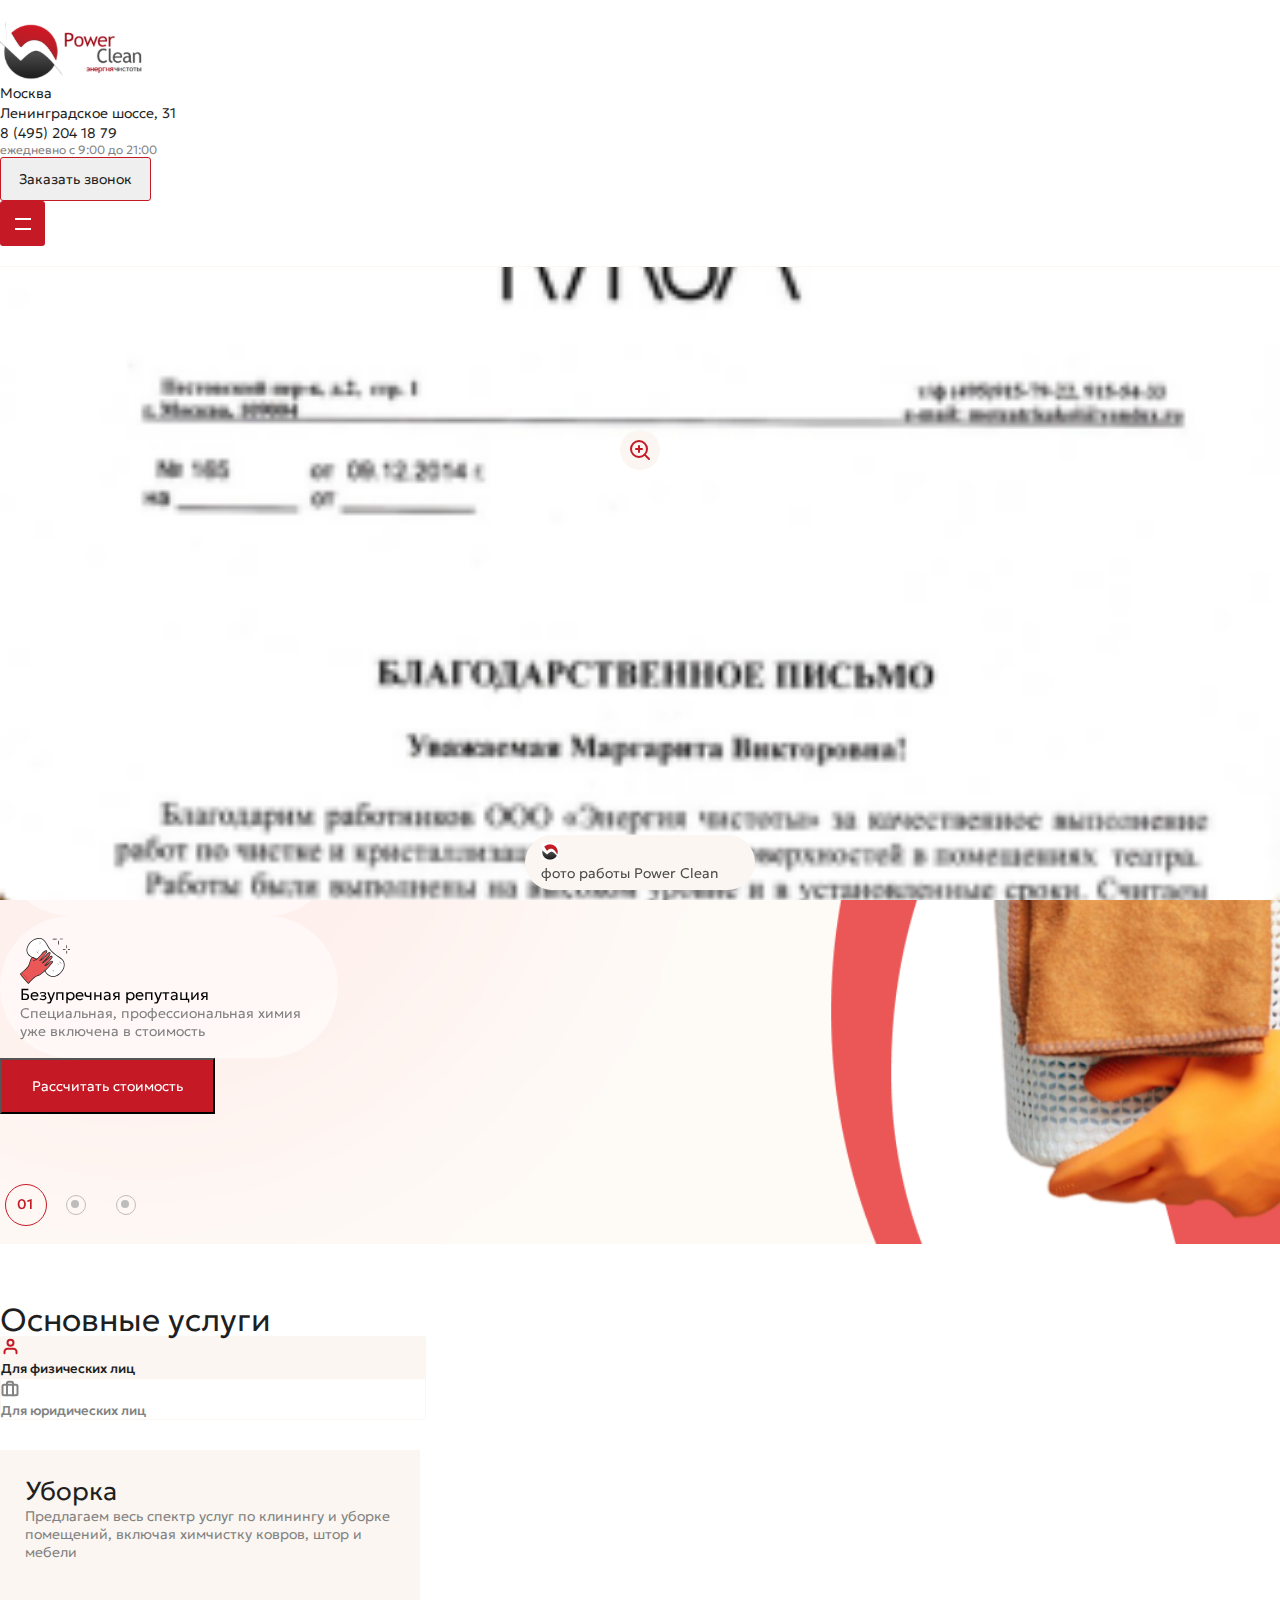
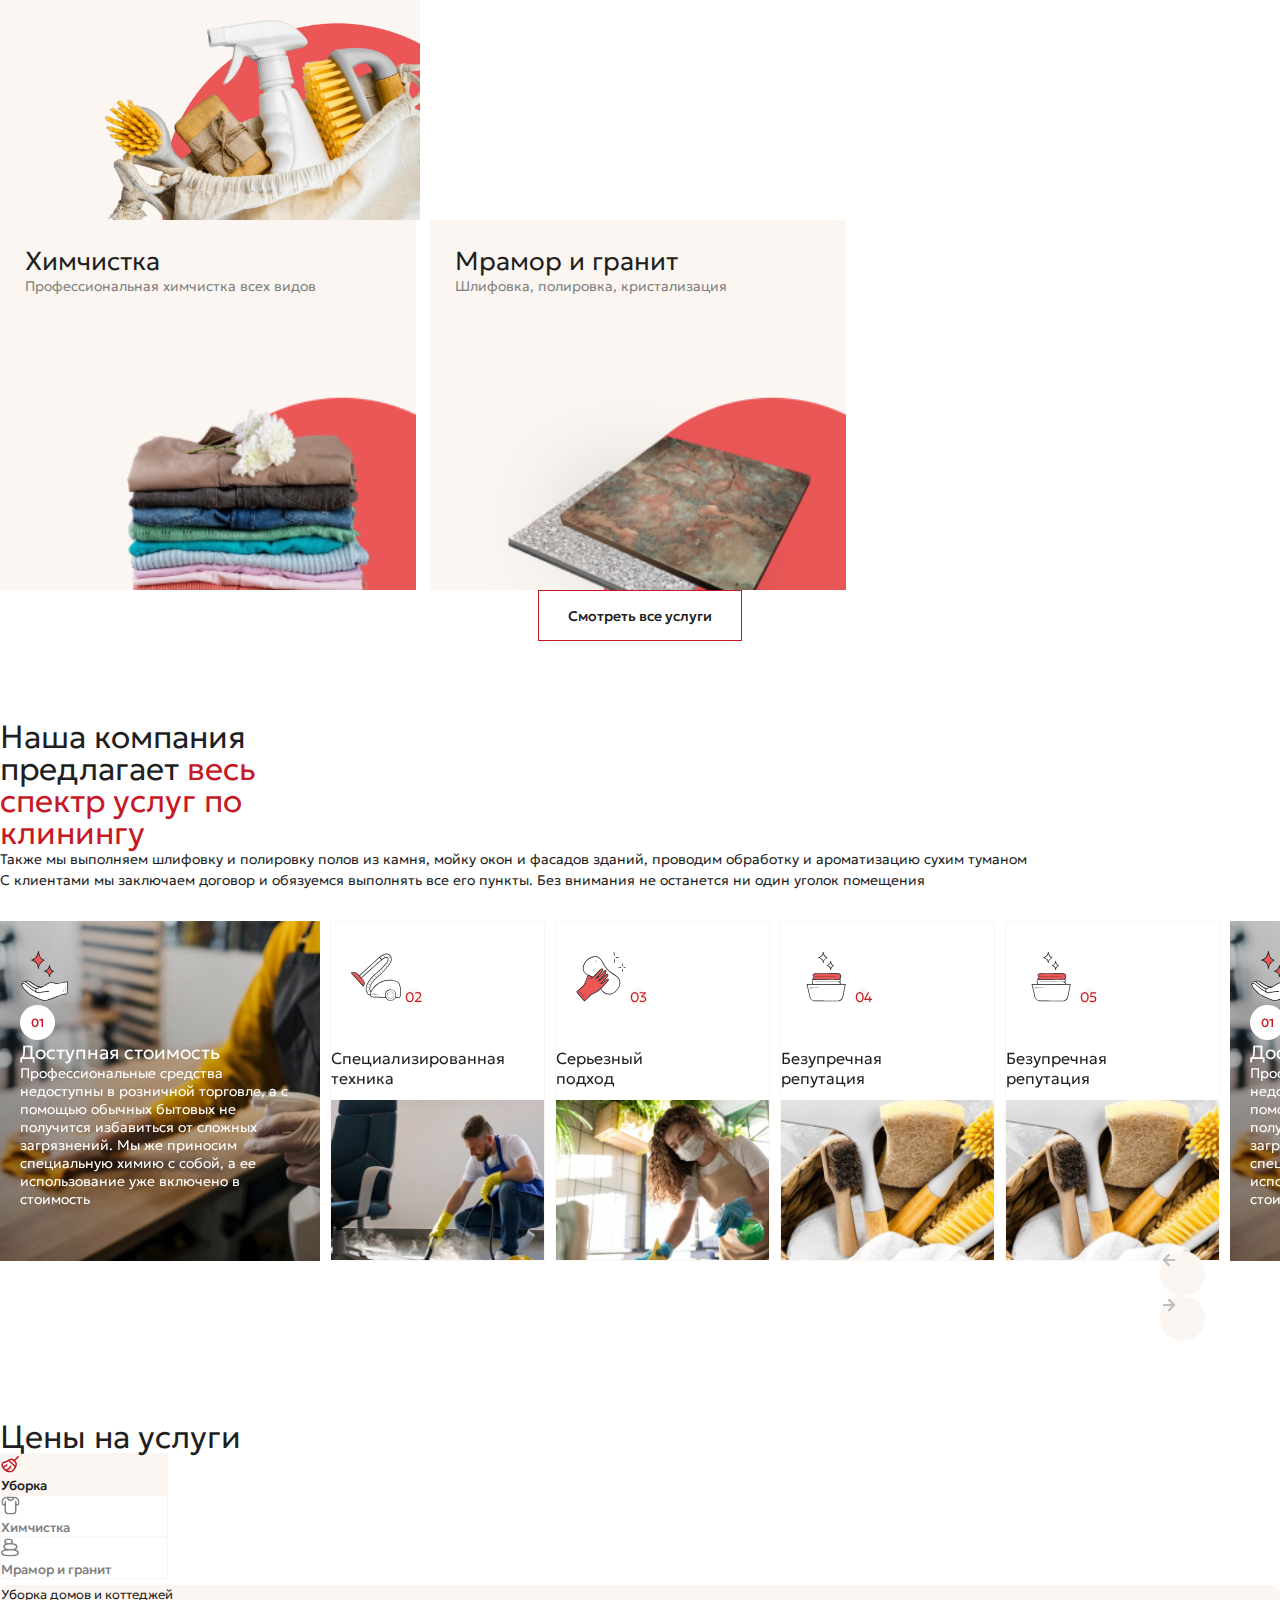
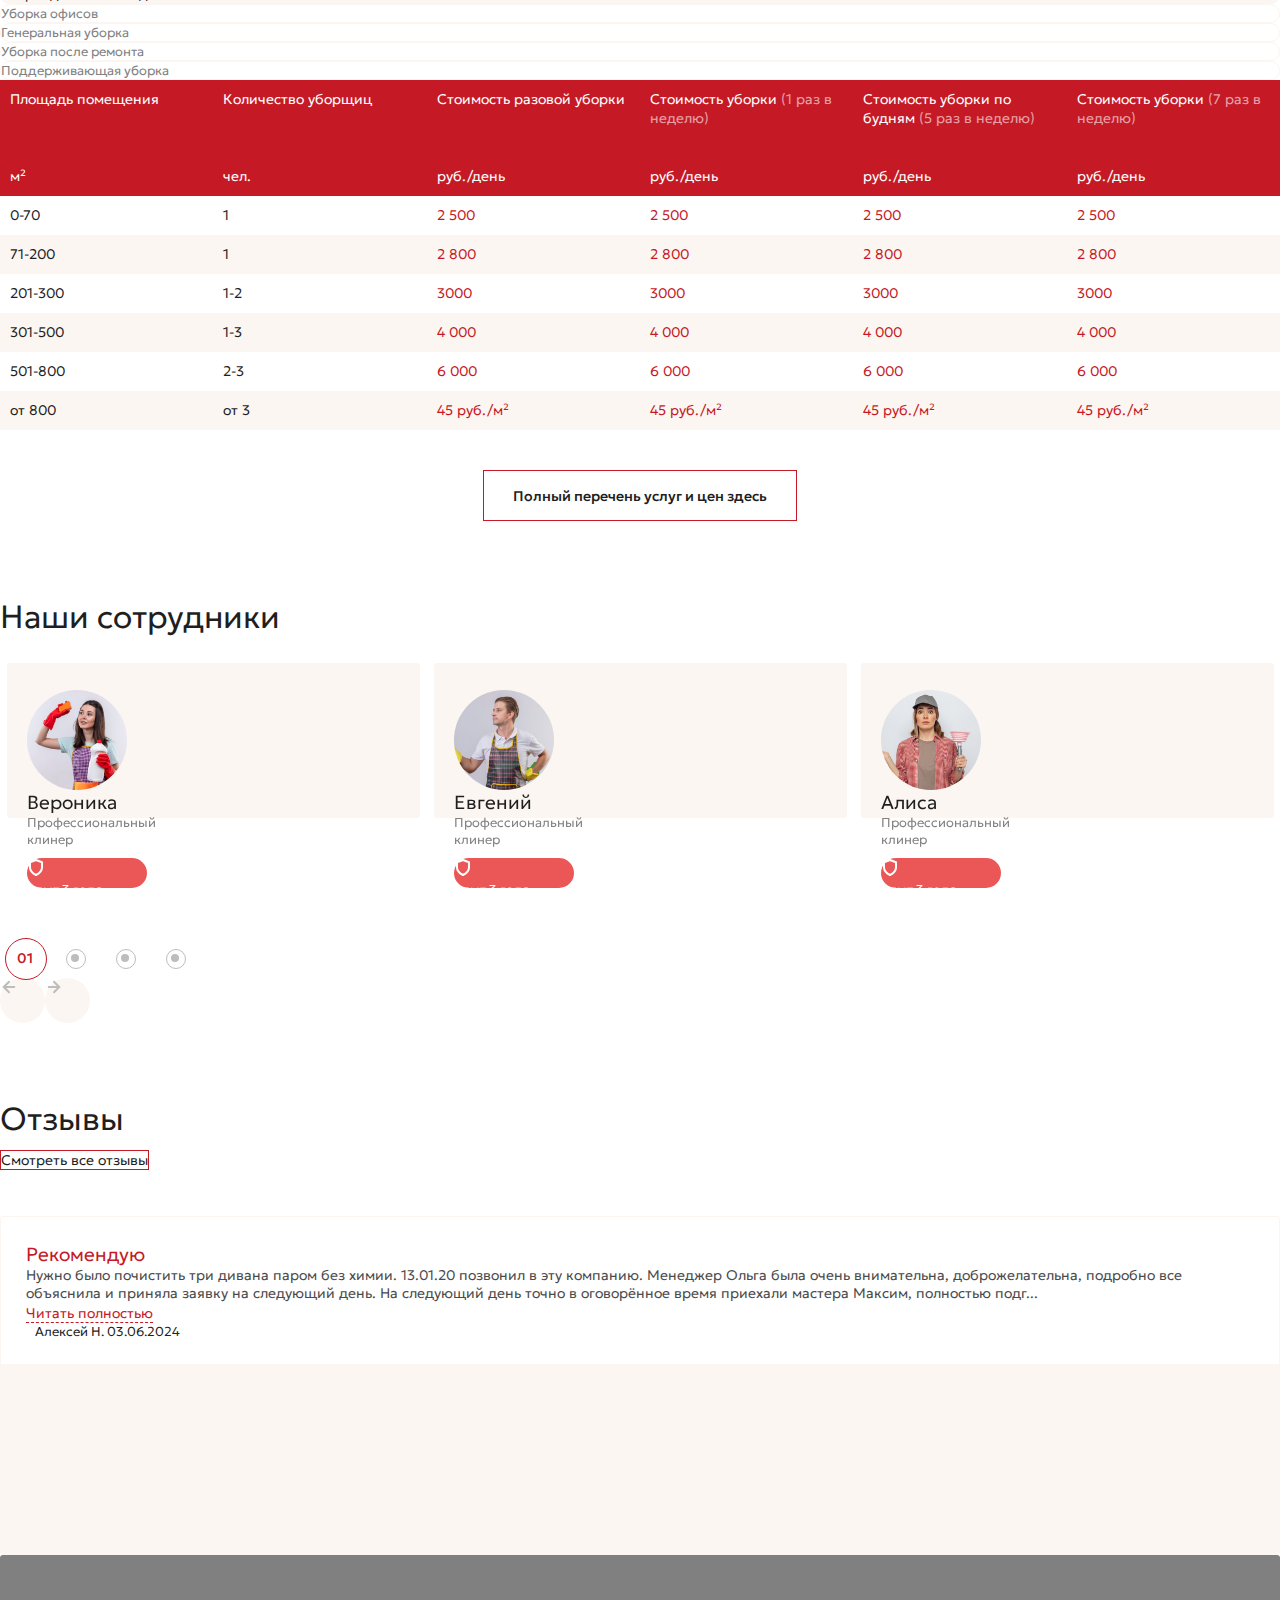
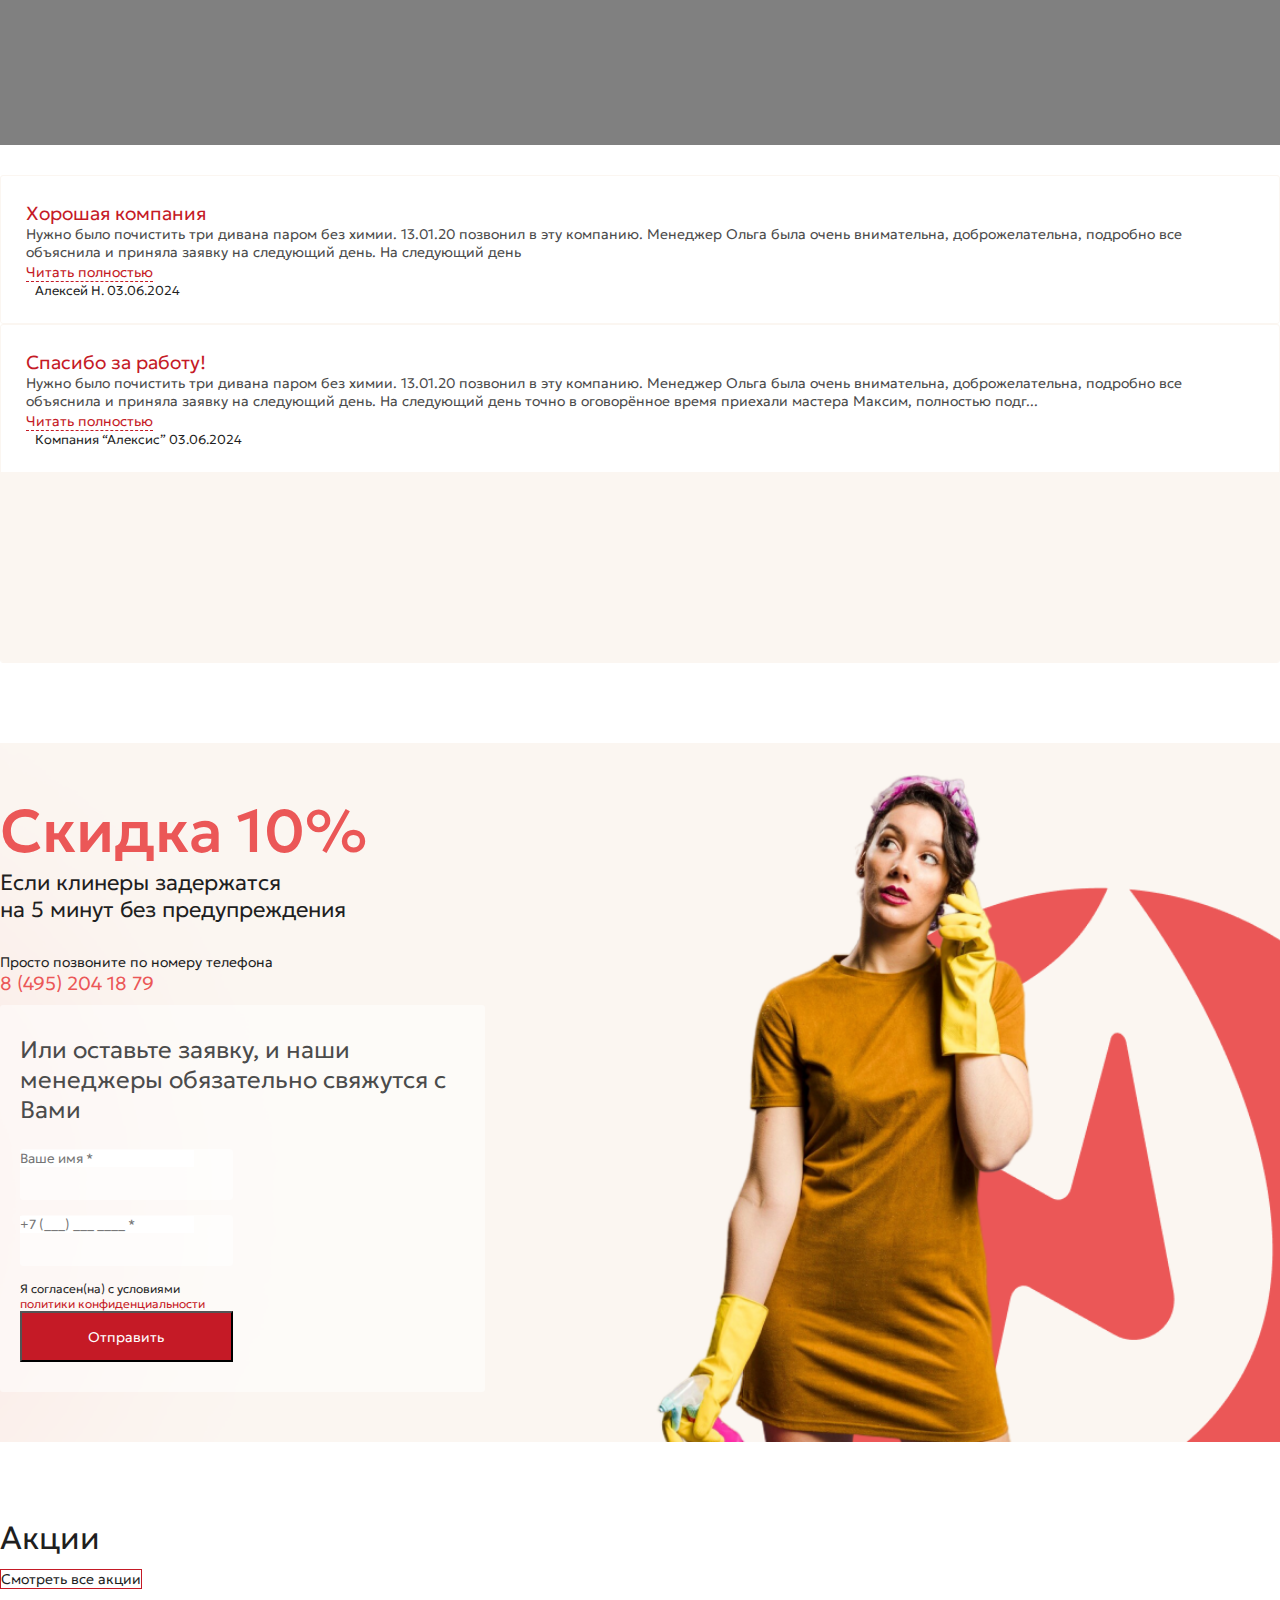
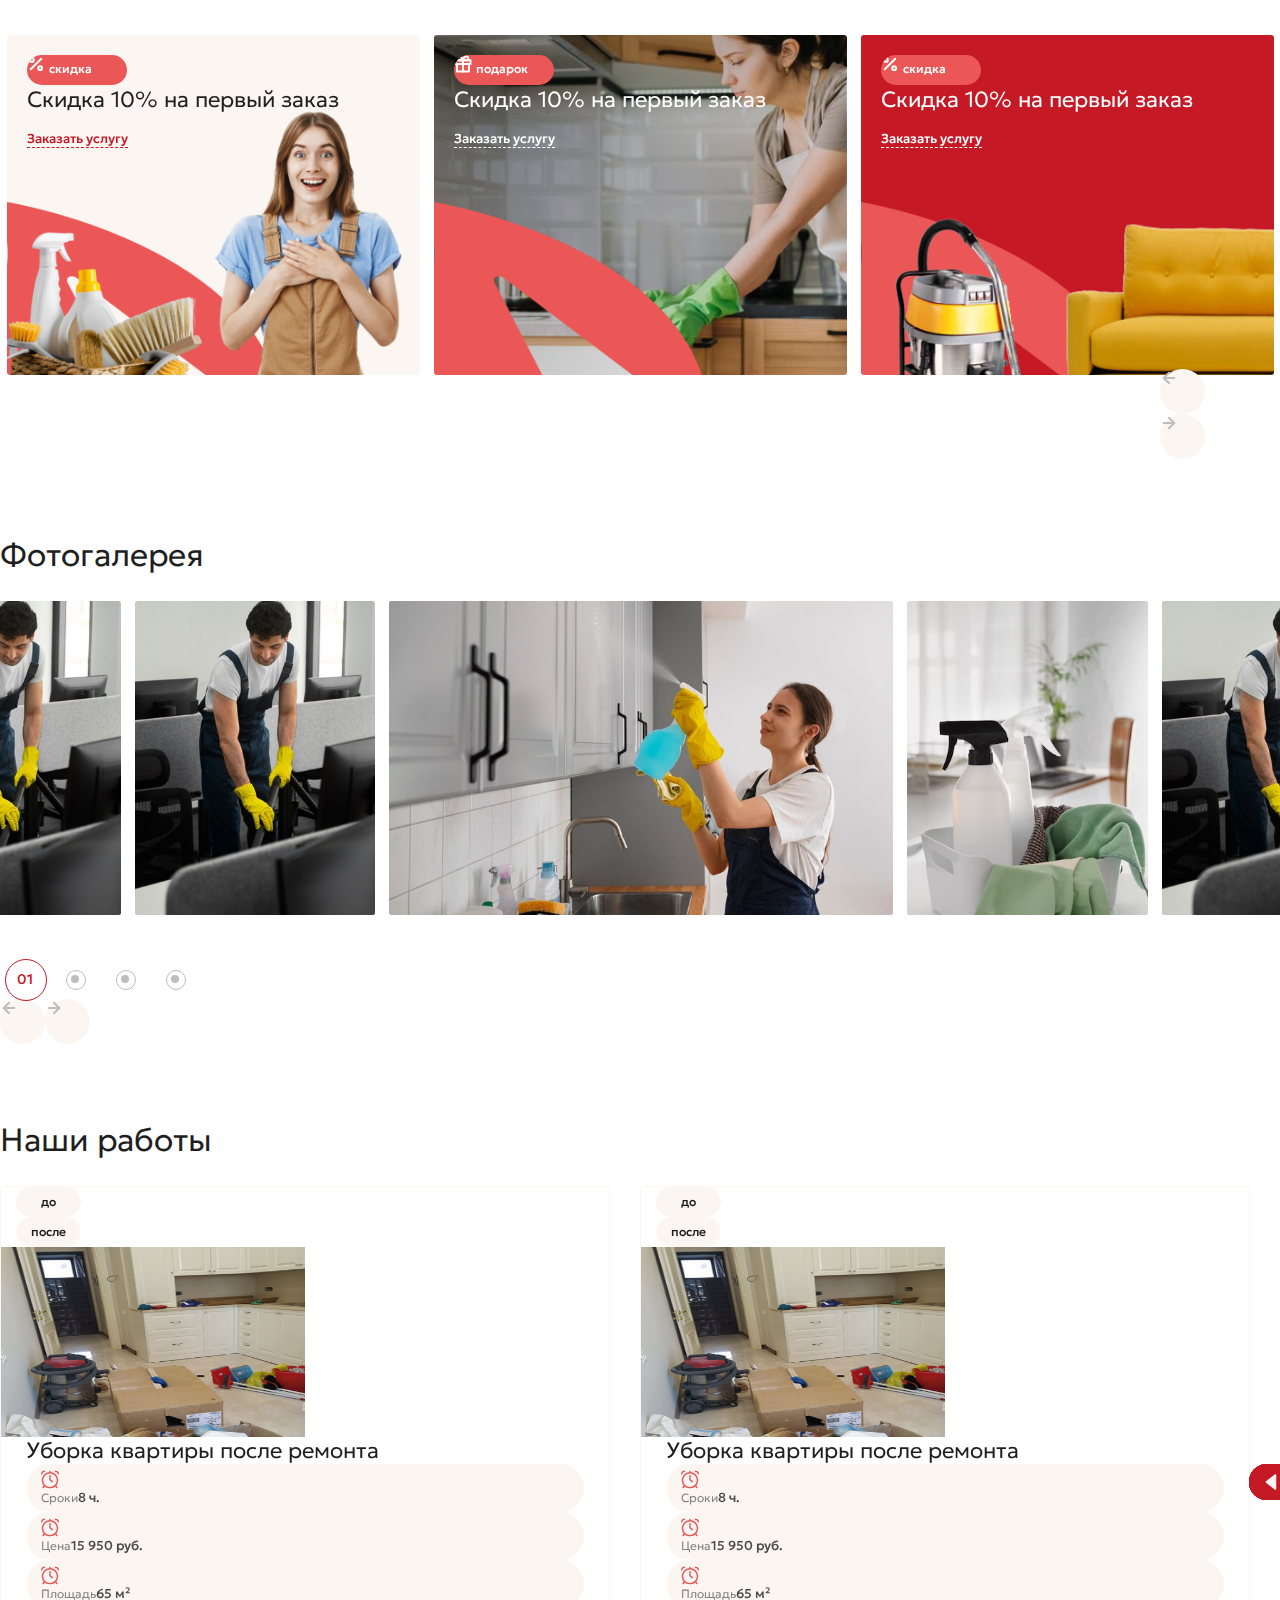
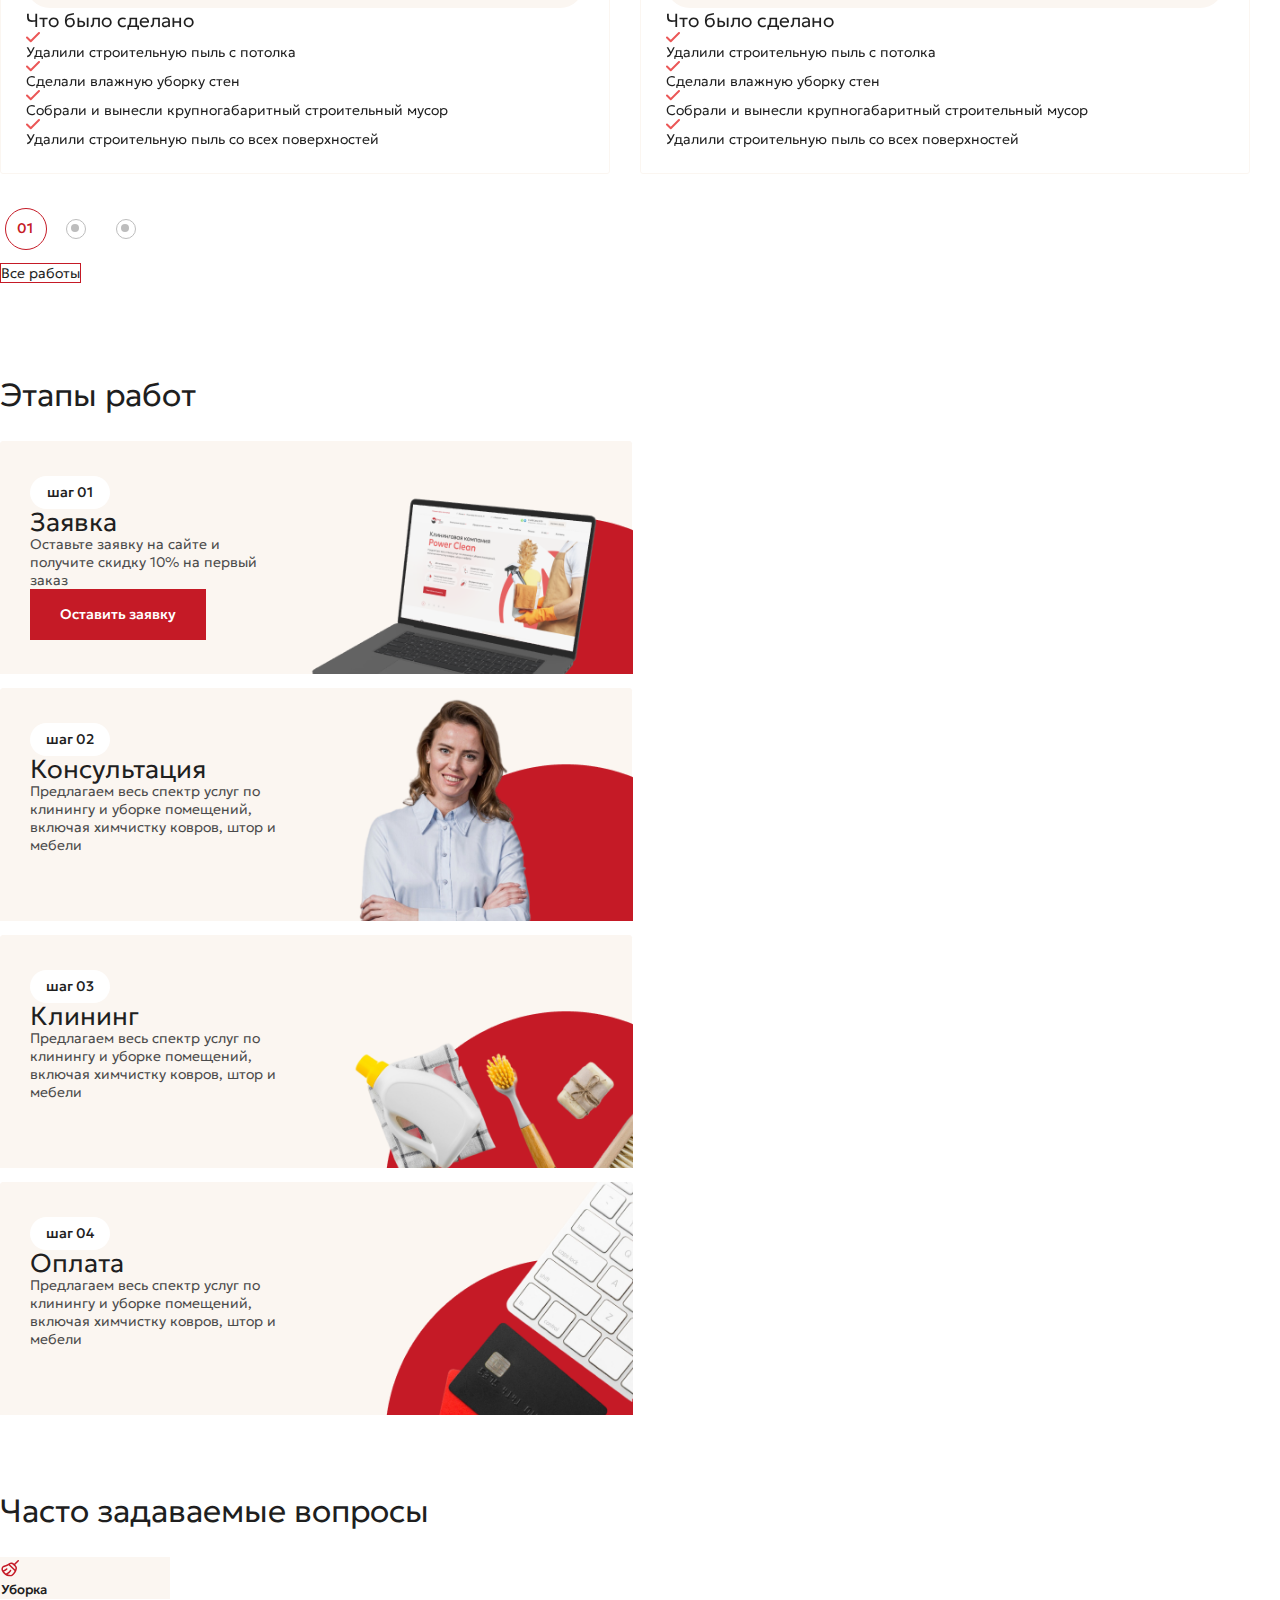
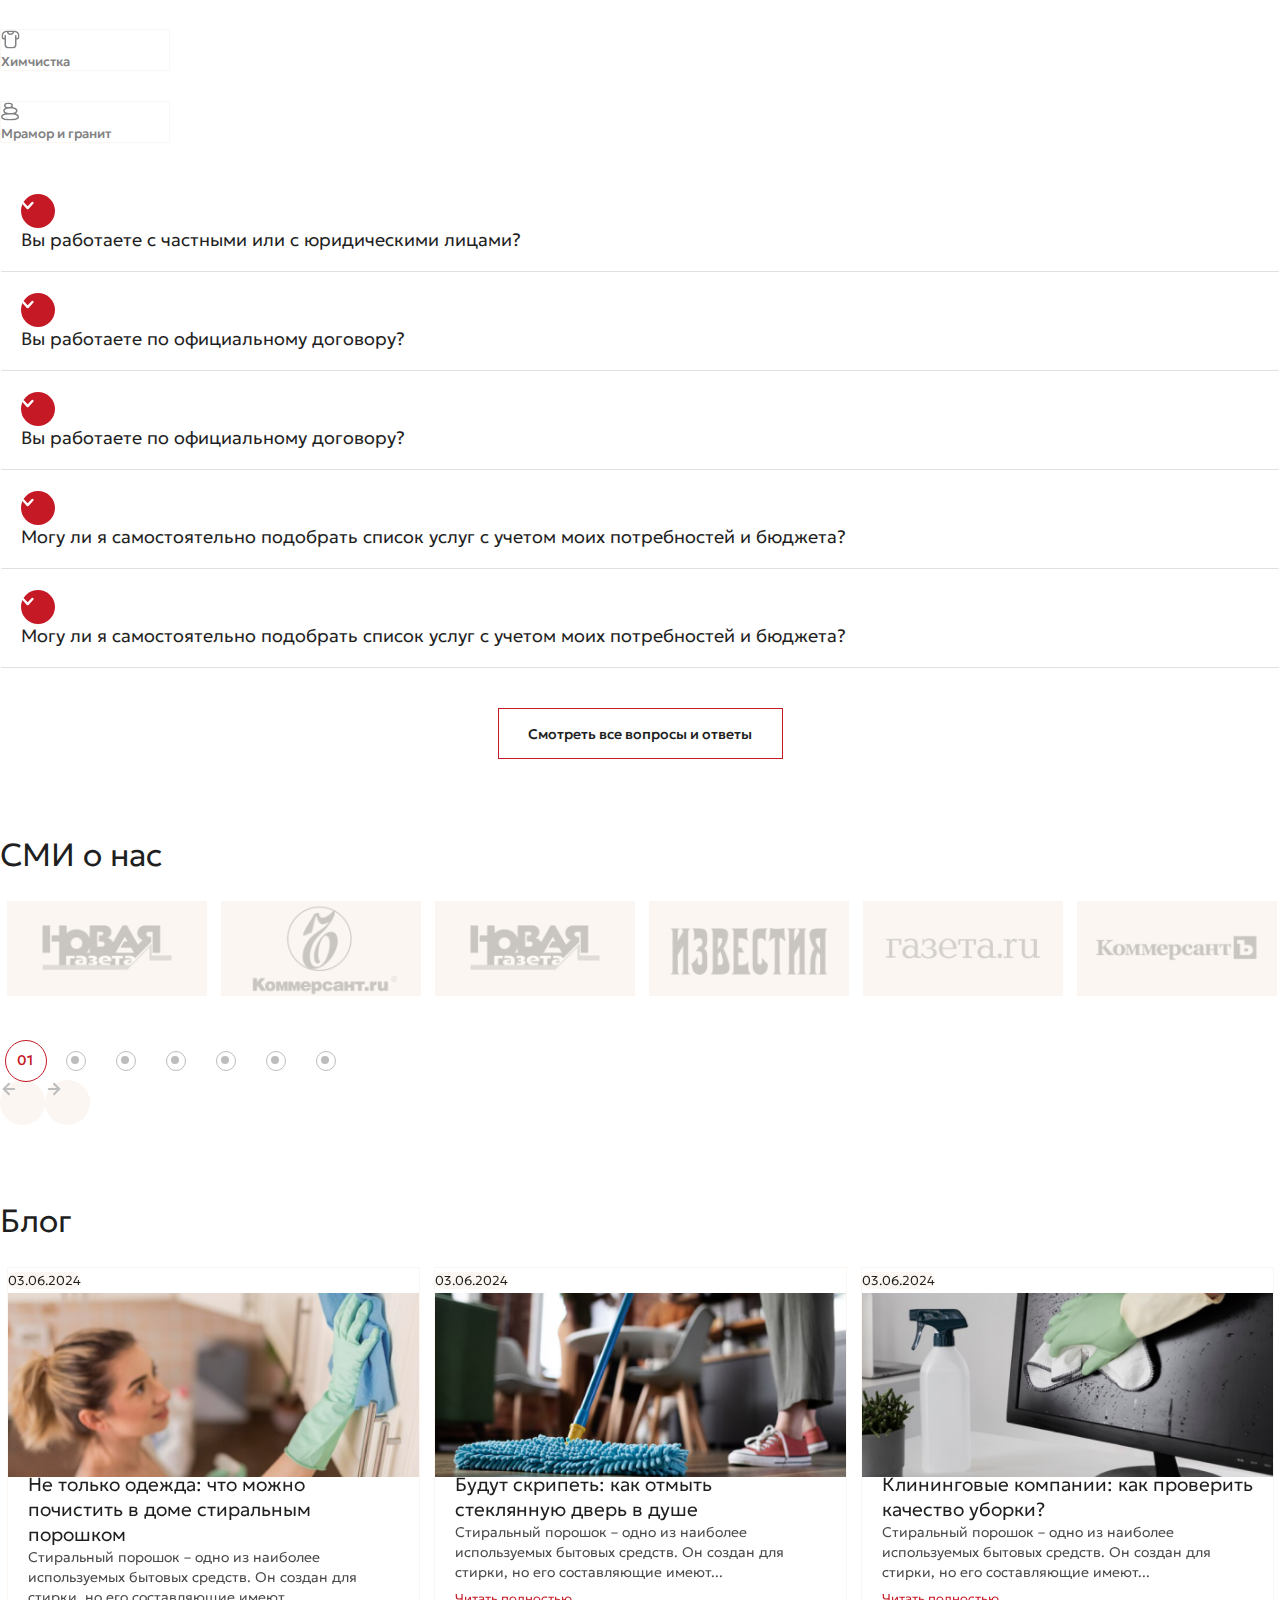
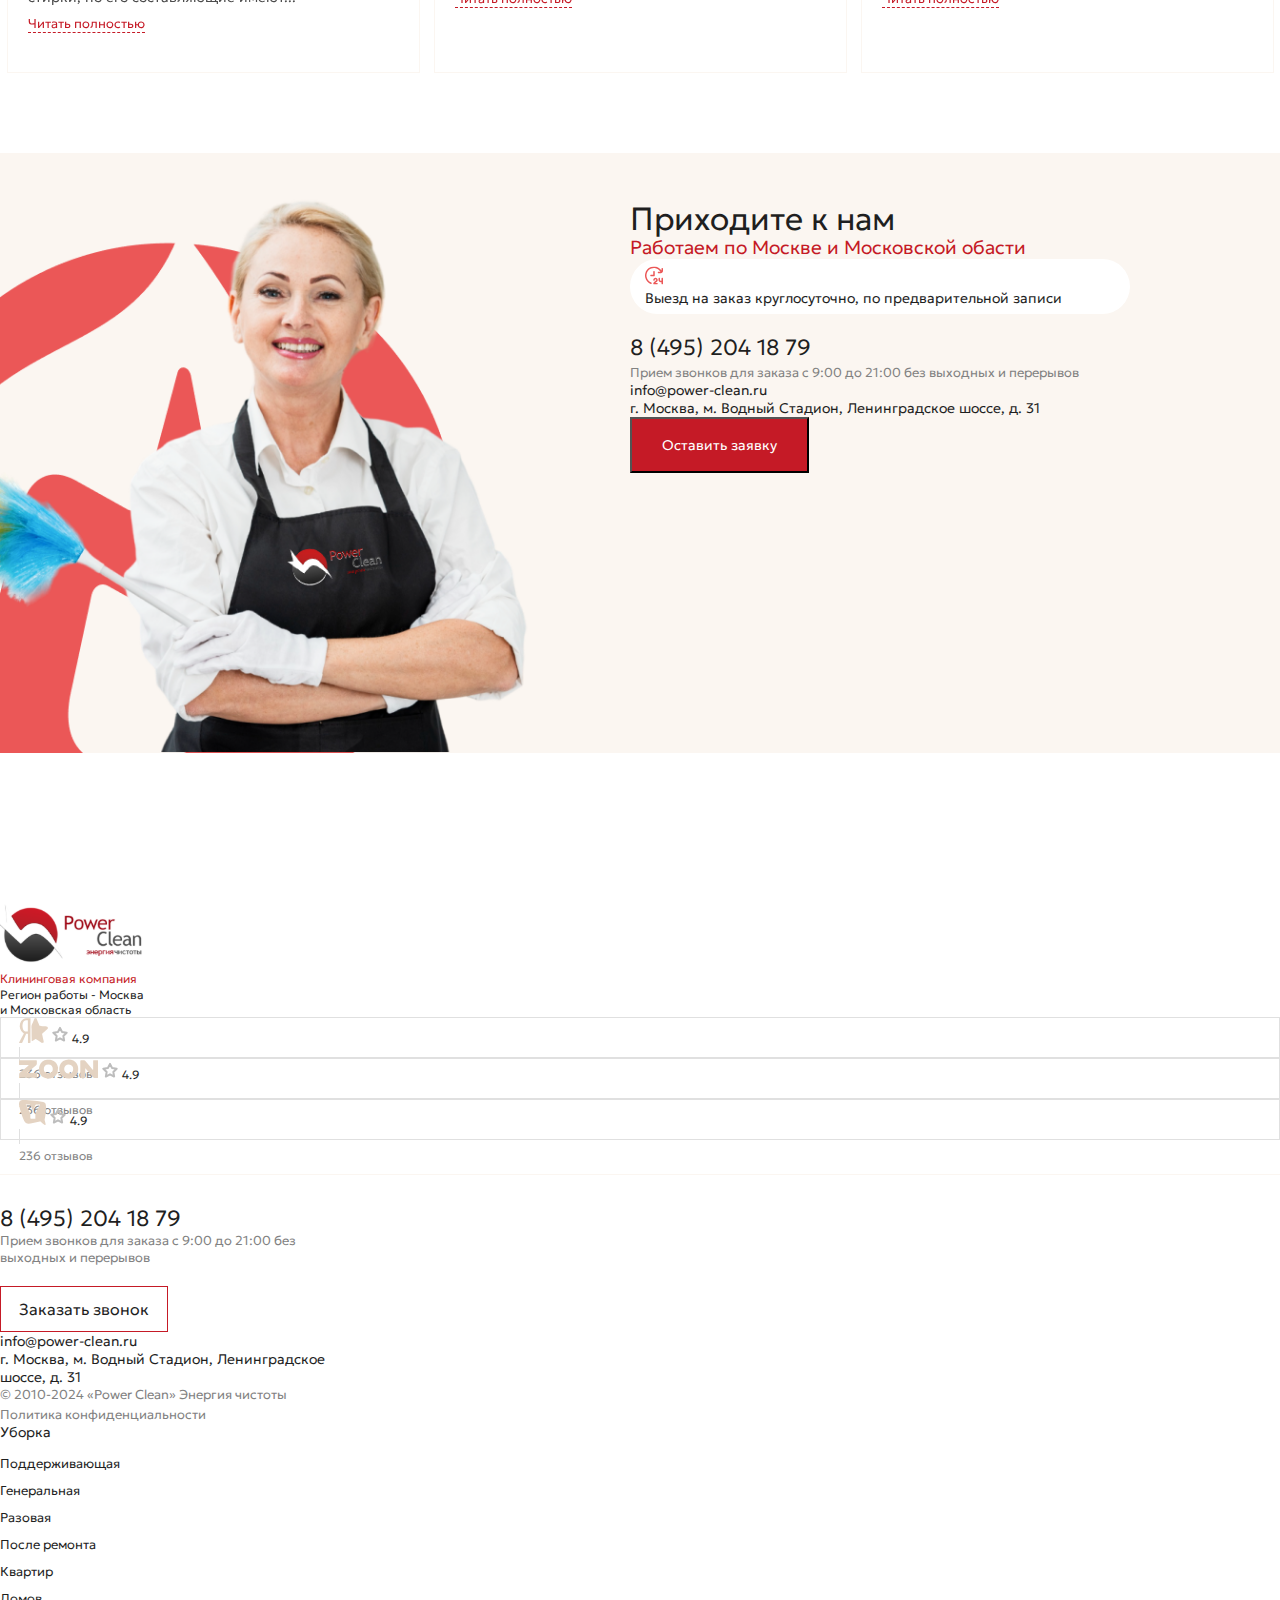
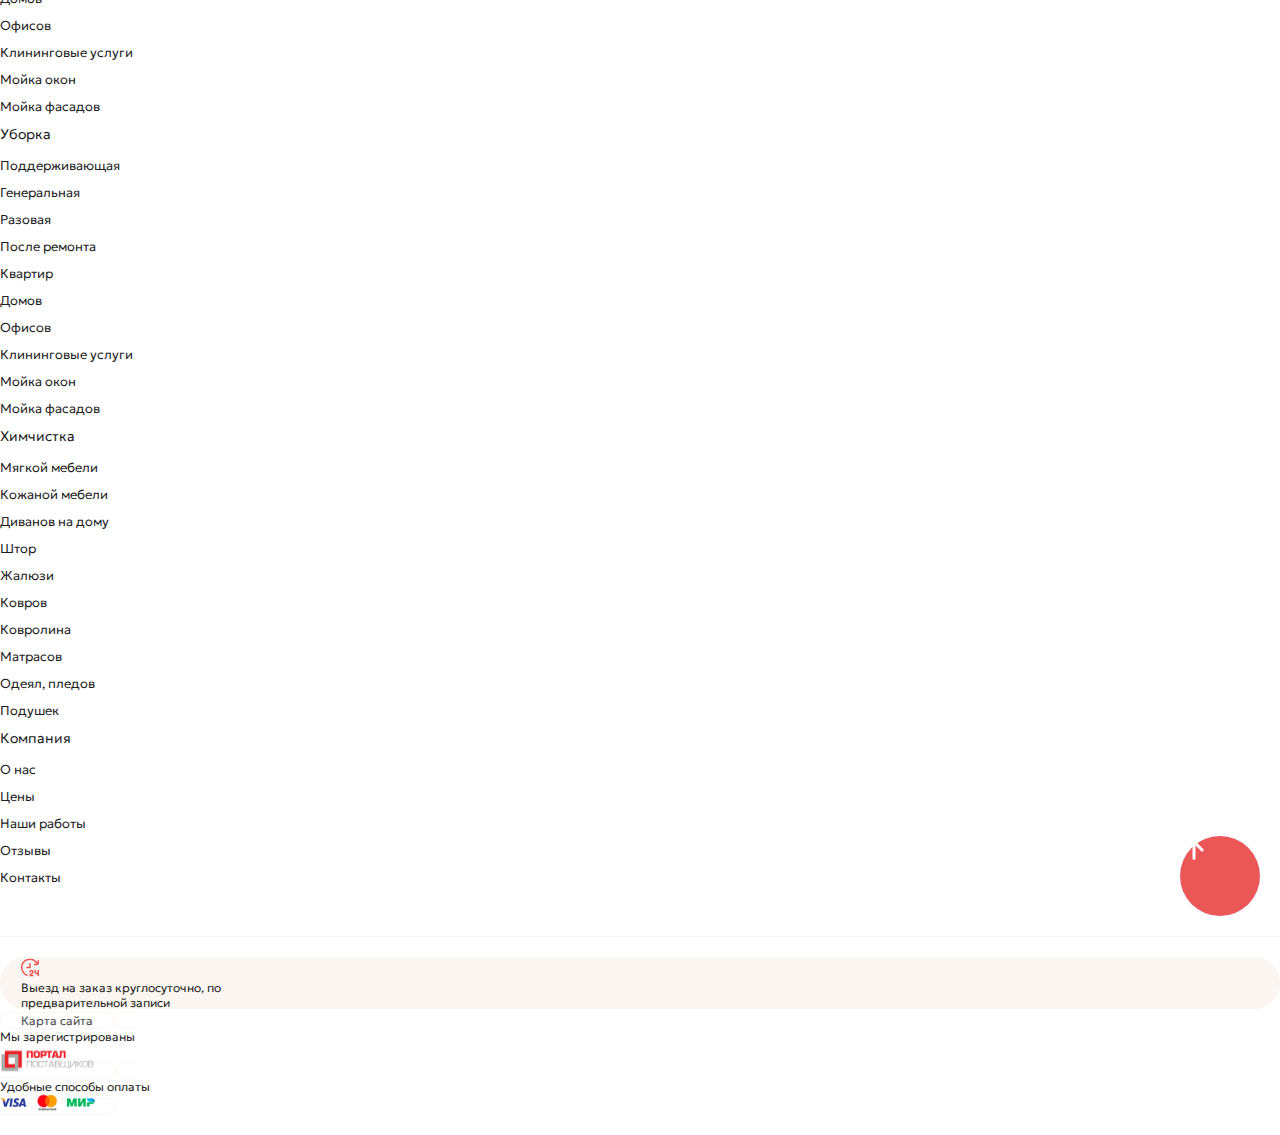
==== commit 90380d8d: "page2-3" ====
--- a/index.html
+++ b/index.html
@@ -34,7 +34,7 @@
             <p>Физическим лицам</p><i class="ms-1 icon_drop"></i>
           </div>
           <div class="gamburg_box_accordion_body js_gamburg_box_accordion_body_one">
-            <div class="d-flex justify-content-between">
+            <div class="d-flex justify-content-between flex-wrap">
               <div class="gamburg_box_accordion_body_elem">
                 <p>Уборка</p>
                 <div class="d-flex flex-wrap">
@@ -88,7 +88,7 @@
             <p>Юридическим лицам</p><i class="ms-1 icon_drop"></i>
           </div>
           <div class="gamburg_box_accordion_body js_gamburg_box_accordion_body_one">
-            <div class="d-flex justify-content-between">
+            <div class="d-flex justify-content-between flex-wrap">
               <div class="gamburg_box_accordion_body_elem">
                 <p>Уборка</p>
                 <div class="d-flex flex-wrap">
@@ -139,7 +139,7 @@
         </div>
       </div>
       <a href="#" class="gamburg_box_link">Цены</a>
-      <a href="#" class="gamburg_box_link">Наши работы</a>
+      <a href="service.html" class="gamburg_box_link">Наши работы</a>
       <a href="#" class="gamburg_box_link">Отзывы</a>
       <div class="gamburg_box_accordion js_gamburg_box_accordion_too">
         <div class="gamburg_box_accordion_item">
@@ -150,12 +150,12 @@
             <a href="#">О компании</a>
             <a href="#">Статьи</a>
             <a href="#">Все услуги</a>
-            <a href="#">География услуг</a>
+            <a href="#" class="pb-3">География услуг</a>
           </div>
         </div>
       </div>
       <a href="#" class="gamburg_box_link">Контакты</a>
-      <div class="d-flex justify-content-between">
+      <div class="d-flex justify-content-between gamburg_box_end">
         <a href="mailto:info@power-clean.ru" class="d-flex align-items-center header_email">
           <i></i>
           <p class="ms-2">info@power-clean.ru</p>
@@ -196,8 +196,10 @@
             <a href="tell:+74952041879">8 (495) 204 18 79</a>
             <p>ежедневно с 9:00 до 21:00</p>
           </div>
-          <button type="button" class="btn button_header" data-bs-toggle="modal" data-bs-target="#exampleModal">Заказать
-            звонок</button>
+          <button type="button" class="btn button_header" data-bs-toggle="modal" data-bs-target="#exampleModal">
+            <p>Заказать
+              звонок</p><img src="./img/icon/call.svg" alt="icon">
+          </button>
           <div class="header_gamburg ms-2 js_header_gamburg">
             <span></span>
             <span></span>
@@ -218,7 +220,7 @@
         <div class="d-flex justify-content-between align-items-center header_bottom_link js_header_bottom_link_legal">
           Юридическим лицам <i class="ms-1 icon_drop"></i></div>
         <a href="#">Цены</a>
-        <a href="#">Наши работы</a>
+        <a href="service.html">Наши работы</a>
         <a href="#">Отзывы</a>
         <div class="d-flex justify-content-between align-items-center header_bottom_link js_header_bottom_link_about">О
           нас<i class="ms-1 icon_drop"></i>
@@ -478,7 +480,7 @@
 
   <section class='main_service'>
     <div class="container">
-      <div class="d-flex align-items-center justify-content-between">
+      <div class="d-flex align-items-center justify-content-between tittle_flex_top">
         <h2>Основные услуги</h2>
         <div class="d-flex align-items-center justify-content-between main_service_header_tab row">
           <div class="main_service_header_tab_item d-flex align-items-center  col-6 active justify-content-center">
@@ -490,7 +492,7 @@
                 d="M9.5 8.75C11.1569 8.75 12.5 7.40685 12.5 5.75C12.5 4.09315 11.1569 2.75 9.5 2.75C7.84315 2.75 6.5 4.09315 6.5 5.75C6.5 7.40685 7.84315 8.75 9.5 8.75Z"
                 stroke="#C51A26" stroke-width="2" stroke-linecap="round" stroke-linejoin="round" />
             </svg>
-            <p class="ms-2">Для физических лиц</p>
+            <p class="ms-2 js_main_service_fis">Для физических лиц</p>
           </div>
           <div class="main_service_header_tab_item d-flex align-items-center  col-6 justify-content-center">
             <svg width="18" height="19" viewBox="0 0 18 19" fill="none" xmlns="http://www.w3.org/2000/svg">
@@ -501,11 +503,11 @@
                 d="M12 16.25V4.25C12 3.85218 11.842 3.47064 11.5607 3.18934C11.2794 2.90804 10.8978 2.75 10.5 2.75H7.5C7.10218 2.75 6.72064 2.90804 6.43934 3.18934C6.15804 3.47064 6 3.85218 6 4.25V16.25"
                 stroke="#828282" stroke-width="2" stroke-linecap="round" stroke-linejoin="round" />
             </svg>
-            <p class="ms-2">Для юридических лиц</p>
-          </div>
-        </div>
-      </div>
-      <div class="d-flex align-items-start justify-content-between main_service_box">
+            <p class="ms-2 js_main_service_leg">Для юридических лиц</p>
+          </div>
+        </div>
+      </div>
+      <div class="d-flex align-items-start justify-content-between main_service_box flex-wrap">
         <a href="#" class="position-relative main_service_item_big main_service_item ">
           <span>Уборка</span>
           <p class="mt-3">Предлагаем весь спектр услуг по клинингу и уборке помещений, включая химчистку ковров, штор и
@@ -528,7 +530,7 @@
 
   <section class="spectre">
     <div class="container">
-      <div class="row justify-content-between ">
+      <div class="row justify-content-between tittle_flex_top">
         <div class="col-5">
           <h2>Наша компания предлагает <b>весь спектр услуг
               по клинингу</b></h2>
@@ -899,55 +901,58 @@
 
   <section class='price'>
     <div class="container">
-      <div class="d-flex align-items-center justify-content-between pb-4">
+      <div class="d-flex align-items-center justify-content-between pb-4 tittle_flex_top">
         <h2>Цены на услуги</h2>
-        <div class="d-flex align-items-center justify-content-between main_service_header_tab row">
-          <div class="main_service_header_tab_item d-flex align-items-center  col-6 active justify-content-center">
-            <svg width="18" height="19" viewBox="0 0 18 19" fill="none" xmlns="http://www.w3.org/2000/svg">
-              <g clip-path="url(#clip0_26051_436)">
-                <path
-                  d="M17.7863 2.21374C17.6438 2.07185 17.451 1.99219 17.25 1.99219C17.049 1.99219 16.8562 2.07185 16.7137 2.21374L13.1407 5.78674L12.9008 5.55199C12.268 4.93396 11.4374 4.55906 10.5554 4.49334C9.67331 4.42762 8.79636 4.6753 8.079 5.19274C7.04365 5.97349 5.89281 6.58788 4.668 7.01374L3.1125 7.46974C2.60704 7.61812 2.1382 7.87059 1.73611 8.21094C1.33402 8.55128 1.00758 8.97198 0.77775 9.44599C0.551705 9.91357 0.425804 10.4232 0.40811 10.9423C0.390416 11.4613 0.48132 11.9783 0.675 12.4602C1.40908 14.2623 2.66753 15.8023 4.28724 16.8807C5.90695 17.9591 7.81323 18.5261 9.759 18.5082H10.452C10.6071 18.5081 10.7584 18.4605 10.8855 18.3717C12.2056 17.51 13.3339 16.3853 14.1998 15.0679C15.0657 13.7505 15.6506 12.2687 15.918 10.715C16.011 10.1209 15.9606 9.5132 15.7711 8.94255C15.5815 8.3719 15.2582 7.85484 14.8282 7.43449L14.2283 6.84649L17.7885 3.28624C17.9301 3.14354 18.0094 2.95055 18.0089 2.74953C18.0085 2.5485 17.9284 2.35584 17.7863 2.21374ZM10.206 16.9887H9.756C8.64783 16.9903 7.55011 16.7744 6.525 16.3535L6.53325 16.349C7.84492 15.6909 8.96782 14.7102 9.7965 13.499L10.185 12.9282C10.2982 12.7621 10.3407 12.5579 10.3033 12.3604C10.2659 12.1629 10.1516 11.9884 9.9855 11.8752C9.81941 11.7621 9.61516 11.7195 9.41768 11.7569C9.22021 11.7943 9.04568 11.9086 8.9325 12.0747L8.544 12.6455C7.8594 13.6442 6.93244 14.4527 5.85 14.9952L4.91175 15.4677C4.16109 14.9401 3.50594 14.2882 2.9745 13.5402C4.20373 13.1267 5.32522 12.4441 6.25725 11.5422C6.40106 11.4016 6.48312 11.2096 6.48537 11.0085C6.48762 10.8073 6.40988 10.6136 6.26925 10.4697C6.12862 10.3259 5.93662 10.2439 5.73549 10.2416C5.53435 10.2394 5.34056 10.3171 5.19675 10.4577C4.35741 11.271 3.33302 11.8681 2.21175 12.1977C2.166 12.0965 2.1165 11.9975 2.07525 11.8932C1.95909 11.608 1.90472 11.3013 1.91571 10.9935C1.92669 10.6857 2.0028 10.3837 2.139 10.1075C2.27689 9.82383 2.47244 9.57206 2.71316 9.36828C2.95388 9.16449 3.23447 9.01317 3.537 8.92399L5.09175 8.46799C5.99396 8.17815 6.85698 7.77814 7.66125 7.27699L13.5975 13.061C12.8088 14.6311 11.6436 15.9815 10.206 16.9917V16.9887ZM14.421 10.4765C14.3637 10.8274 14.2863 11.1747 14.1893 11.5167L8.961 6.42499C9.34456 6.14932 9.8049 6.00085 10.2773 6.00049C10.8616 5.99975 11.4228 6.2284 11.8403 6.63724L13.767 8.51899C14.0242 8.7701 14.2178 9.079 14.3315 9.42001C14.4453 9.76101 14.476 10.1242 14.421 10.4795V10.4765Z"
-                  fill="#C51A26" />
-              </g>
-              <defs>
-                <clipPath id="clip0_26051_436">
-                  <rect width="18" height="18" fill="white" transform="translate(0 0.5)" />
-                </clipPath>
-              </defs>
-            </svg>
-
-            <p class="ms-2">Уборка</p>
-          </div>
-          <div class="main_service_header_tab_item d-flex align-items-center  col-6 justify-content-center">
-            <svg width="19" height="19" viewBox="0 0 19 19" fill="none" xmlns="http://www.w3.org/2000/svg">
-              <g clip-path="url(#clip0_26051_1206)">
-                <path
-                  d="M16.1112 1.39625C15.0035 0.8015 13.8373 0.5 12.6425 0.5H6.3575C5.1635 0.5 3.9965 0.8015 2.88875 1.39625C1.41575 2.1875 0.5 3.75125 0.5 5.477V7.268C0.5 8.5085 1.5095 9.518 2.75 9.518H3.5V14.75C3.5 16.8177 5.18225 18.5 7.25 18.5H11.75C13.8177 18.5 15.5 16.8177 15.5 14.75V9.5H16.25C17.4905 9.5 18.5 8.4905 18.5 7.25V5.477C18.5 3.75125 17.5842 2.18675 16.1112 1.39625ZM11.6705 2C11.3293 2.8955 10.4803 3.5 9.50075 3.5C8.52125 3.5 7.67225 2.8955 7.331 2H11.6713H11.6705ZM17.0007 7.25C17.0007 7.66325 16.664 8 16.2507 8H15.5007V5.75C15.5007 5.336 15.1647 5 14.7507 5C14.3368 5 14.0007 5.336 14.0007 5.75V14.75C14.0007 15.9905 12.9913 17 11.7508 17H7.25075C6.01025 17 5.00075 15.9905 5.00075 14.75V5.75C5.00075 5.336 4.66475 5 4.25075 5C3.83675 5 3.50075 5.336 3.50075 5.75V8.018H2.75075C2.3375 8.018 2.00075 7.68125 2.00075 7.268V5.477C2.00075 4.30475 2.6135 3.24725 3.599 2.71775C4.30175 2.3405 5.03 2.117 5.77175 2.0375C6.17975 3.782 7.71275 5 9.50075 5C11.2888 5 12.8217 3.782 13.2297 2.0375C13.9707 2.117 14.6998 2.3405 15.4025 2.71775C16.388 3.24725 17.0007 4.30475 17.0007 5.477V7.25Z"
-                  fill="#828282" />
-              </g>
-              <defs>
-                <clipPath id="clip0_26051_1206">
-                  <rect width="18" height="18" fill="white" transform="translate(0.5 0.5)" />
-                </clipPath>
-              </defs>
-            </svg>
-
-            <p class="ms-2">Химчистка</p>
-          </div>
-          <div class="main_service_header_tab_item d-flex align-items-center  col-6 justify-content-center">
-            <svg width="18" height="19" viewBox="0 0 18 19" fill="none" xmlns="http://www.w3.org/2000/svg">
-              <g clip-path="url(#clip0_26051_4948)">
-                <path
-                  d="M14.5253 11.5452C15.0916 11.3233 15.5805 10.9403 15.9314 10.4435C16.2824 9.9467 16.4801 9.35793 16.5 8.75C16.5 6.7835 14.625 5.4845 11.4 5.11325C11.7885 4.66575 12.0017 4.09261 12 3.5C12 1.6775 10.2338 0.5 7.5 0.5C4.76625 0.5 3 1.6775 3 3.5C3.00548 3.97527 3.14124 4.43994 3.3925 4.84341C3.64375 5.24687 4.00088 5.57368 4.425 5.78825C2.718 6.539 2.25 7.7045 2.25 8.75C2.24615 9.31317 2.40089 9.86604 2.69653 10.3454C2.99217 10.8247 3.41677 11.2112 3.92175 11.4605C1.34475 12.035 0 13.1427 0 14.75C0 17.2033 3.11175 18.5 9 18.5C14.9722 18.5 18 17.2385 18 14.75C18 13.2072 16.8337 12.137 14.5253 11.5452ZM7.5 2C8.99325 2 10.5 2.46425 10.5 3.5C10.5 4.53575 8.99325 5 7.5 5C6.00675 5 4.5 4.53575 4.5 3.5C4.5 2.46425 6.00675 2 7.5 2ZM9.375 6.5C11.97 6.5 15 7.0895 15 8.75C15 10.4105 11.97 11 9.375 11C7.68375 11 3.75 10.781 3.75 8.75C3.75 6.719 7.68375 6.5 9.375 6.5ZM9 17C4.44375 17 1.5 16.1165 1.5 14.75C1.5 13.3835 4.44375 12.5 9 12.5C13.6965 12.5 16.5 13.3415 16.5 14.75C16.5 16.1585 13.6965 17 9 17Z"
-                  fill="#828282" />
-              </g>
-              <defs>
-                <clipPath id="clip0_26051_4948">
-                  <rect width="18" height="18" fill="white" transform="translate(0 0.5)" />
-                </clipPath>
-              </defs>
-            </svg>
-            <p class="ms-2">Мрамор и гранит</p>
+        <div class="position-relative slide_mobile_trigger js_slide_mobile_trigger_price">
+          <div
+            class="d-flex align-items-center justify-content-between main_service_header_tab row js_main_service_header_tab_price">
+            <div class="main_service_header_tab_item d-flex align-items-center  col-6 active justify-content-center">
+              <svg width="18" height="19" viewBox="0 0 18 19" fill="none" xmlns="http://www.w3.org/2000/svg">
+                <g clip-path="url(#clip0_26051_436)">
+                  <path
+                    d="M17.7863 2.21374C17.6438 2.07185 17.451 1.99219 17.25 1.99219C17.049 1.99219 16.8562 2.07185 16.7137 2.21374L13.1407 5.78674L12.9008 5.55199C12.268 4.93396 11.4374 4.55906 10.5554 4.49334C9.67331 4.42762 8.79636 4.6753 8.079 5.19274C7.04365 5.97349 5.89281 6.58788 4.668 7.01374L3.1125 7.46974C2.60704 7.61812 2.1382 7.87059 1.73611 8.21094C1.33402 8.55128 1.00758 8.97198 0.77775 9.44599C0.551705 9.91357 0.425804 10.4232 0.40811 10.9423C0.390416 11.4613 0.48132 11.9783 0.675 12.4602C1.40908 14.2623 2.66753 15.8023 4.28724 16.8807C5.90695 17.9591 7.81323 18.5261 9.759 18.5082H10.452C10.6071 18.5081 10.7584 18.4605 10.8855 18.3717C12.2056 17.51 13.3339 16.3853 14.1998 15.0679C15.0657 13.7505 15.6506 12.2687 15.918 10.715C16.011 10.1209 15.9606 9.5132 15.7711 8.94255C15.5815 8.3719 15.2582 7.85484 14.8282 7.43449L14.2283 6.84649L17.7885 3.28624C17.9301 3.14354 18.0094 2.95055 18.0089 2.74953C18.0085 2.5485 17.9284 2.35584 17.7863 2.21374ZM10.206 16.9887H9.756C8.64783 16.9903 7.55011 16.7744 6.525 16.3535L6.53325 16.349C7.84492 15.6909 8.96782 14.7102 9.7965 13.499L10.185 12.9282C10.2982 12.7621 10.3407 12.5579 10.3033 12.3604C10.2659 12.1629 10.1516 11.9884 9.9855 11.8752C9.81941 11.7621 9.61516 11.7195 9.41768 11.7569C9.22021 11.7943 9.04568 11.9086 8.9325 12.0747L8.544 12.6455C7.8594 13.6442 6.93244 14.4527 5.85 14.9952L4.91175 15.4677C4.16109 14.9401 3.50594 14.2882 2.9745 13.5402C4.20373 13.1267 5.32522 12.4441 6.25725 11.5422C6.40106 11.4016 6.48312 11.2096 6.48537 11.0085C6.48762 10.8073 6.40988 10.6136 6.26925 10.4697C6.12862 10.3259 5.93662 10.2439 5.73549 10.2416C5.53435 10.2394 5.34056 10.3171 5.19675 10.4577C4.35741 11.271 3.33302 11.8681 2.21175 12.1977C2.166 12.0965 2.1165 11.9975 2.07525 11.8932C1.95909 11.608 1.90472 11.3013 1.91571 10.9935C1.92669 10.6857 2.0028 10.3837 2.139 10.1075C2.27689 9.82383 2.47244 9.57206 2.71316 9.36828C2.95388 9.16449 3.23447 9.01317 3.537 8.92399L5.09175 8.46799C5.99396 8.17815 6.85698 7.77814 7.66125 7.27699L13.5975 13.061C12.8088 14.6311 11.6436 15.9815 10.206 16.9917V16.9887ZM14.421 10.4765C14.3637 10.8274 14.2863 11.1747 14.1893 11.5167L8.961 6.42499C9.34456 6.14932 9.8049 6.00085 10.2773 6.00049C10.8616 5.99975 11.4228 6.2284 11.8403 6.63724L13.767 8.51899C14.0242 8.7701 14.2178 9.079 14.3315 9.42001C14.4453 9.76101 14.476 10.1242 14.421 10.4795V10.4765Z"
+                    fill="#C51A26" />
+                </g>
+                <defs>
+                  <clipPath id="clip0_26051_436">
+                    <rect width="18" height="18" fill="white" transform="translate(0 0.5)" />
+                  </clipPath>
+                </defs>
+              </svg>
+
+              <p class="ms-2">Уборка</p>
+            </div>
+            <div class="main_service_header_tab_item d-flex align-items-center  col-6 justify-content-center">
+              <svg width="19" height="19" viewBox="0 0 19 19" fill="none" xmlns="http://www.w3.org/2000/svg">
+                <g clip-path="url(#clip0_26051_1206)">
+                  <path
+                    d="M16.1112 1.39625C15.0035 0.8015 13.8373 0.5 12.6425 0.5H6.3575C5.1635 0.5 3.9965 0.8015 2.88875 1.39625C1.41575 2.1875 0.5 3.75125 0.5 5.477V7.268C0.5 8.5085 1.5095 9.518 2.75 9.518H3.5V14.75C3.5 16.8177 5.18225 18.5 7.25 18.5H11.75C13.8177 18.5 15.5 16.8177 15.5 14.75V9.5H16.25C17.4905 9.5 18.5 8.4905 18.5 7.25V5.477C18.5 3.75125 17.5842 2.18675 16.1112 1.39625ZM11.6705 2C11.3293 2.8955 10.4803 3.5 9.50075 3.5C8.52125 3.5 7.67225 2.8955 7.331 2H11.6713H11.6705ZM17.0007 7.25C17.0007 7.66325 16.664 8 16.2507 8H15.5007V5.75C15.5007 5.336 15.1647 5 14.7507 5C14.3368 5 14.0007 5.336 14.0007 5.75V14.75C14.0007 15.9905 12.9913 17 11.7508 17H7.25075C6.01025 17 5.00075 15.9905 5.00075 14.75V5.75C5.00075 5.336 4.66475 5 4.25075 5C3.83675 5 3.50075 5.336 3.50075 5.75V8.018H2.75075C2.3375 8.018 2.00075 7.68125 2.00075 7.268V5.477C2.00075 4.30475 2.6135 3.24725 3.599 2.71775C4.30175 2.3405 5.03 2.117 5.77175 2.0375C6.17975 3.782 7.71275 5 9.50075 5C11.2888 5 12.8217 3.782 13.2297 2.0375C13.9707 2.117 14.6998 2.3405 15.4025 2.71775C16.388 3.24725 17.0007 4.30475 17.0007 5.477V7.25Z"
+                    fill="#828282" />
+                </g>
+                <defs>
+                  <clipPath id="clip0_26051_1206">
+                    <rect width="18" height="18" fill="white" transform="translate(0.5 0.5)" />
+                  </clipPath>
+                </defs>
+              </svg>
+
+              <p class="ms-2">Химчистка</p>
+            </div>
+            <div class="main_service_header_tab_item d-flex align-items-center  col-6 justify-content-center">
+              <svg width="18" height="19" viewBox="0 0 18 19" fill="none" xmlns="http://www.w3.org/2000/svg">
+                <g clip-path="url(#clip0_26051_4948)">
+                  <path
+                    d="M14.5253 11.5452C15.0916 11.3233 15.5805 10.9403 15.9314 10.4435C16.2824 9.9467 16.4801 9.35793 16.5 8.75C16.5 6.7835 14.625 5.4845 11.4 5.11325C11.7885 4.66575 12.0017 4.09261 12 3.5C12 1.6775 10.2338 0.5 7.5 0.5C4.76625 0.5 3 1.6775 3 3.5C3.00548 3.97527 3.14124 4.43994 3.3925 4.84341C3.64375 5.24687 4.00088 5.57368 4.425 5.78825C2.718 6.539 2.25 7.7045 2.25 8.75C2.24615 9.31317 2.40089 9.86604 2.69653 10.3454C2.99217 10.8247 3.41677 11.2112 3.92175 11.4605C1.34475 12.035 0 13.1427 0 14.75C0 17.2033 3.11175 18.5 9 18.5C14.9722 18.5 18 17.2385 18 14.75C18 13.2072 16.8337 12.137 14.5253 11.5452ZM7.5 2C8.99325 2 10.5 2.46425 10.5 3.5C10.5 4.53575 8.99325 5 7.5 5C6.00675 5 4.5 4.53575 4.5 3.5C4.5 2.46425 6.00675 2 7.5 2ZM9.375 6.5C11.97 6.5 15 7.0895 15 8.75C15 10.4105 11.97 11 9.375 11C7.68375 11 3.75 10.781 3.75 8.75C3.75 6.719 7.68375 6.5 9.375 6.5ZM9 17C4.44375 17 1.5 16.1165 1.5 14.75C1.5 13.3835 4.44375 12.5 9 12.5C13.6965 12.5 16.5 13.3415 16.5 14.75C16.5 16.1585 13.6965 17 9 17Z"
+                    fill="#828282" />
+                </g>
+                <defs>
+                  <clipPath id="clip0_26051_4948">
+                    <rect width="18" height="18" fill="white" transform="translate(0 0.5)" />
+                  </clipPath>
+                </defs>
+              </svg>
+              <p class="ms-2">Мрамор и гранит</p>
+            </div>
           </div>
         </div>
       </div>
@@ -958,76 +963,78 @@
         <div class="py-2 px-4 me-2 mb-2">Уборка после ремонта</div>
         <div class="py-2 px-4 me-2 mb-2">Поддерживающая уборка</div>
       </div>
-      <div class="price_table">
-        <div class="d-flex justify-content-between price_red coll">
-          <div class="price_table_big">Площадь помещения</div>
-          <div class="price_table_small">м²</div>
-          <div class="price_table_small">0-70</div>
-          <div class="price_table_small">71-200</div>
-          <div class="price_table_small">201-300</div>
-          <div class="price_table_small">301-500</div>
-          <div class="price_table_small">501-800</div>
-          <div class="price_table_small">от 800</div>
-        </div>
-        <div class="d-flex justify-content-between price_white coll price_table_time">
-          <div class="price_table_big">Время уборки</div>
-          <div class="price_table_small">час</div>
-          <div class="price_table_small">0,5-1</div>
-          <div class="price_table_small">1</div>
-          <div class="price_table_small">1-2</div>
-          <div class="price_table_small">1-3</div>
-          <div class="price_table_small">2-3</div>
-          <div class="price_table_small">от 3</div>
-        </div>
-        <div class="d-flex justify-content-between price_gray coll">
-          <div class="price_table_big">Количество уборщиц</div>
-          <div class="price_table_small">чел.</div>
-          <div class="price_table_small">1</div>
-          <div class="price_table_small">1</div>
-          <div class="price_table_small">1-2</div>
-          <div class="price_table_small">1-3</div>
-          <div class="price_table_small">2-3</div>
-          <div class="price_table_small">от 3</div>
-        </div>
-        <div class="d-flex justify-content-between price_white coll">
-          <div class="price_table_big">Стоимость разовой уборки</div>
-          <div class="price_table_small red">руб./день</div>
-          <div class="price_table_small red">2 500</div>
-          <div class="price_table_small red">2 800</div>
-          <div class="price_table_small red">3000</div>
-          <div class="price_table_small red">4 000</div>
-          <div class="price_table_small red">6 000</div>
-          <div class="price_table_small red">45 руб./м²</div>
-        </div>
-        <div class="d-flex justify-content-between price_gray coll">
-          <div class="price_table_big">Стоимость уборки <span>(1 раз в неделю)</span></div>
-          <div class="price_table_small red">руб./день</div>
-          <div class="price_table_small red">2 500</div>
-          <div class="price_table_small red">2 800</div>
-          <div class="price_table_small red">3000</div>
-          <div class="price_table_small red">4 000</div>
-          <div class="price_table_small red">6 000</div>
-          <div class="price_table_small red">45 руб./м²</div>
-        </div>
-        <div class="d-flex justify-content-between price_white coll">
-          <div class="price_table_big">Стоимость уборки по будням <span>(5 раз в неделю)</span></div>
-          <div class="price_table_small red">руб./день</div>
-          <div class="price_table_small red">2 500</div>
-          <div class="price_table_small red">2 800</div>
-          <div class="price_table_small red">3000</div>
-          <div class="price_table_small red">4 000</div>
-          <div class="price_table_small red">6 000</div>
-          <div class="price_table_small red">45 руб./м²</div>
-        </div>
-        <div class="d-flex justify-content-between price_gray coll">
-          <div class="price_table_big">Стоимость уборки <span>(7 раз в неделю)</span></div>
-          <div class="price_table_small red">руб./день</div>
-          <div class="price_table_small red">2 500</div>
-          <div class="price_table_small red">2 800</div>
-          <div class="price_table_small red">3000</div>
-          <div class="price_table_small red">4 000</div>
-          <div class="price_table_small red">6 000</div>
-          <div class="price_table_small red">45 руб./м²</div>
+      <div class="price_table_box">
+        <div class="price_table">
+          <div class="d-flex justify-content-between price_red coll">
+            <div class="price_table_big">Площадь помещения</div>
+            <div class="price_table_small">м²</div>
+            <div class="price_table_small">0-70</div>
+            <div class="price_table_small">71-200</div>
+            <div class="price_table_small">201-300</div>
+            <div class="price_table_small">301-500</div>
+            <div class="price_table_small">501-800</div>
+            <div class="price_table_small">от 800</div>
+          </div>
+          <div class="d-flex justify-content-between price_white coll price_table_time">
+            <div class="price_table_big">Время уборки</div>
+            <div class="price_table_small">час</div>
+            <div class="price_table_small">0,5-1</div>
+            <div class="price_table_small">1</div>
+            <div class="price_table_small">1-2</div>
+            <div class="price_table_small">1-3</div>
+            <div class="price_table_small">2-3</div>
+            <div class="price_table_small">от 3</div>
+          </div>
+          <div class="d-flex justify-content-between price_gray coll">
+            <div class="price_table_big">Количество уборщиц</div>
+            <div class="price_table_small">чел.</div>
+            <div class="price_table_small">1</div>
+            <div class="price_table_small">1</div>
+            <div class="price_table_small">1-2</div>
+            <div class="price_table_small">1-3</div>
+            <div class="price_table_small">2-3</div>
+            <div class="price_table_small">от 3</div>
+          </div>
+          <div class="d-flex justify-content-between price_white coll">
+            <div class="price_table_big">Стоимость разовой уборки</div>
+            <div class="price_table_small red">руб./день</div>
+            <div class="price_table_small red">2 500</div>
+            <div class="price_table_small red">2 800</div>
+            <div class="price_table_small red">3000</div>
+            <div class="price_table_small red">4 000</div>
+            <div class="price_table_small red">6 000</div>
+            <div class="price_table_small red">45 руб./м²</div>
+          </div>
+          <div class="d-flex justify-content-between price_gray coll">
+            <div class="price_table_big">Стоимость уборки <span>(1 раз в неделю)</span></div>
+            <div class="price_table_small red">руб./день</div>
+            <div class="price_table_small red">2 500</div>
+            <div class="price_table_small red">2 800</div>
+            <div class="price_table_small red">3000</div>
+            <div class="price_table_small red">4 000</div>
+            <div class="price_table_small red">6 000</div>
+            <div class="price_table_small red">45 руб./м²</div>
+          </div>
+          <div class="d-flex justify-content-between price_white coll">
+            <div class="price_table_big">Стоимость уборки по будням <span>(5 раз в неделю)</span></div>
+            <div class="price_table_small red">руб./день</div>
+            <div class="price_table_small red">2 500</div>
+            <div class="price_table_small red">2 800</div>
+            <div class="price_table_small red">3000</div>
+            <div class="price_table_small red">4 000</div>
+            <div class="price_table_small red">6 000</div>
+            <div class="price_table_small red">45 руб./м²</div>
+          </div>
+          <div class="d-flex justify-content-between price_gray coll">
+            <div class="price_table_big">Стоимость уборки <span>(7 раз в неделю)</span></div>
+            <div class="price_table_small red">руб./день</div>
+            <div class="price_table_small red">2 500</div>
+            <div class="price_table_small red">2 800</div>
+            <div class="price_table_small red">3000</div>
+            <div class="price_table_small red">4 000</div>
+            <div class="price_table_small red">6 000</div>
+            <div class="price_table_small red">45 руб./м²</div>
+          </div>
         </div>
       </div>
       <a href="#" class="price_all rounded-1">Полный перечень услуг и цен здесь</a>
@@ -1146,7 +1153,7 @@
         <a href="#" class="review_all rounded-1">Смотреть все отзывы</a>
       </div>
       <div class="row">
-        <div class="col-4">
+        <div class="col-12 col-xxl-4 col-xl-4 col-lg-4">
           <div class="review_item">
             <div class="review_item_name mb-2">Рекомендую</div>
             <p>Нужно было почистить три дивана паром без химии. 13.01.20 позвонил в эту компанию. Менеджер Ольга была
@@ -1178,7 +1185,7 @@
             </div>
           </div>
         </div>
-        <div class="col-4">
+        <div class="col-12 col-xxl-4 col-xl-4 col-lg-4 mt-3 mt-xxl-0 mt-xl-0 mt-lg-0">
           <div class="review_item review_item_reverse">
             <div class="position-relative">
               <video src="./video/1.mp3"></video>
@@ -1188,7 +1195,7 @@
               </div>
               <div class="d-flex justify-content-between align-items-center review_item_disc">
                 <img src="./img/img/review/logo.png" alt="img">
-                <p class="ms-1">видео отзыв о работе Power Clean</p>
+                <p class="ms-1">видео отзыв о работе</p>
               </div>
             </div>
             <div class="review_item_reverse_cont">
@@ -1204,7 +1211,7 @@
             </div>
           </div>
         </div>
-        <div class="col-4">
+        <div class="col-12 col-xxl-4 col-xl-4 col-lg-4 mt-3 mt-xxl-0 mt-xl-0 mt-lg-0">
           <div class="review_item">
             <div class="review_item_name mb-2">Cпасибо за работу!</div>
             <p>Нужно было почистить три дивана паром без химии. 13.01.20 позвонил в эту компанию. Менеджер Ольга была
@@ -1274,6 +1281,7 @@
         </form>
       </div>
     </div>
+    <img src="./img/img/sale/1.png" alt="img">
   </section>
 
   <section class="action">
@@ -1281,6 +1289,22 @@
       <div class="d-flex justify-content-between align-items-center">
         <h2>Акции</h2>
         <a href="#" class="review_all rounded-1">Смотреть все акции</a>
+      </div>
+      <div class="spectre_slider_arrow d-flex justify-content-between">
+        <div class="action_slider_arrow_left d-flex justify-content-center align-items-center">
+          <svg width="18" height="18" viewBox="0 0 18 18" fill="none" xmlns="http://www.w3.org/2000/svg">
+            <path d="M14.25 9H3.75" stroke="#BDBDBD" stroke-width="2" stroke-linecap="round" stroke-linejoin="round" />
+            <path d="M9 3.75L3.75 9L9 14.25" stroke="#BDBDBD" stroke-width="2" stroke-linecap="round"
+              stroke-linejoin="round" />
+          </svg>
+        </div>
+        <div class="action_slider_arrow_right d-flex justify-content-center align-items-center">
+          <svg width="18" height="18" viewBox="0 0 18 18" fill="none" xmlns="http://www.w3.org/2000/svg">
+            <path d="M14.25 9H3.75" stroke="#BDBDBD" stroke-width="2" stroke-linecap="round" stroke-linejoin="round" />
+            <path d="M9 3.75L3.75 9L9 14.25" stroke="#BDBDBD" stroke-width="2" stroke-linecap="round"
+              stroke-linejoin="round" />
+          </svg>
+        </div>
       </div>
       <div class="action_slider">
         <div class="action_slider_item action_slider_item1">
@@ -1351,6 +1375,36 @@
             <a href="#" class="mt-3">Заказать услугу</a>
           </div>
         </div>
+        <div class="action_slider_item action_slider_item2">
+          <div class="action_slider_item_box">
+            <div class="action_slider_item_box_trigger d-flex justify-content-center align-items-center">
+              <svg width="18" height="18" viewBox="0 0 18 18" fill="none" xmlns="http://www.w3.org/2000/svg">
+                <g clip-path="url(#clip0_17_440)">
+                  <path d="M15 9V16.5H3V9" stroke="white" stroke-width="2" stroke-linecap="round"
+                    stroke-linejoin="round" />
+                  <path d="M16.5 5.25H1.5V9H16.5V5.25Z" stroke="white" stroke-width="2" stroke-linecap="round"
+                    stroke-linejoin="round" />
+                  <path d="M9 16.5V5.25" stroke="white" stroke-width="2" stroke-linecap="round"
+                    stroke-linejoin="round" />
+                  <path
+                    d="M9 5.25H5.625C5.12772 5.25 4.65081 5.05246 4.29917 4.70083C3.94754 4.34919 3.75 3.87228 3.75 3.375C3.75 2.87772 3.94754 2.40081 4.29917 2.04917C4.65081 1.69754 5.12772 1.5 5.625 1.5C8.25 1.5 9 5.25 9 5.25Z"
+                    stroke="white" stroke-width="2" stroke-linecap="round" stroke-linejoin="round" />
+                  <path
+                    d="M9 5.25H12.375C12.8723 5.25 13.3492 5.05246 13.7008 4.70083C14.0525 4.34919 14.25 3.87228 14.25 3.375C14.25 2.87772 14.0525 2.40081 13.7008 2.04917C13.3492 1.69754 12.8723 1.5 12.375 1.5C9.75 1.5 9 5.25 9 5.25Z"
+                    stroke="white" stroke-width="2" stroke-linecap="round" stroke-linejoin="round" />
+                </g>
+                <defs>
+                  <clipPath id="clip0_17_440">
+                    <rect width="18" height="18" fill="white" />
+                  </clipPath>
+                </defs>
+              </svg>
+              <span class="ms-1">подарок</span>
+            </div>
+            <div class="action_slider_item_box_tittle mt-3">Скидка 10% на первый заказ</div>
+            <a href="#" class="mt-3">Заказать услугу</a>
+          </div>
+        </div>
       </div>
     </div>
   </section>
@@ -1565,9 +1619,28 @@
           </div>
         </div>
       </div>
-      <div class="d-flex align-items-center justify-content-between mt-5">
+      <div class="d-flex align-items-center justify-content-between mt-5 works_play">
         <div class="works_slider_dots"></div>
         <a href="#" class="works_all rounded-1">Все работы</a>
+        <div class="personal_slider_arrow d-flex justify-content-between">
+          <div class="works_slider_arrow_left d-flex justify-content-center align-items-center">
+            <svg width="18" height="18" viewBox="0 0 18 18" fill="none" xmlns="http://www.w3.org/2000/svg">
+              <path d="M14.25 9H3.75" stroke="#BDBDBD" stroke-width="2" stroke-linecap="round"
+                stroke-linejoin="round" />
+              <path d="M9 3.75L3.75 9L9 14.25" stroke="#BDBDBD" stroke-width="2" stroke-linecap="round"
+                stroke-linejoin="round" />
+            </svg>
+          </div>
+          <div class="works_slider_arrow_right d-flex justify-content-center align-items-center">
+            <svg width="18" height="18" viewBox="0 0 18 18" fill="none" xmlns="http://www.w3.org/2000/svg">
+              <path d="M14.25 9H3.75" stroke="#BDBDBD" stroke-width="2" stroke-linecap="round"
+                stroke-linejoin="round" />
+              <path d="M9 3.75L3.75 9L9 14.25" stroke="#BDBDBD" stroke-width="2" stroke-linecap="round"
+                stroke-linejoin="round" />
+            </svg>
+          </div>
+        </div>
+       
       </div>
     </div>
   </section>
@@ -1609,53 +1682,55 @@
   <section class="question">
     <div class="container">
       <h2>Часто задаваемые вопросы</h2>
-      <div class="d-flex align-items-center main_service_header_tab">
-        <div class="main_service_header_tab_item d-flex align-items-center active justify-content-center">
-          <svg width="18" height="19" viewBox="0 0 18 19" fill="none" xmlns="http://www.w3.org/2000/svg">
-            <g clip-path="url(#clip0_26051_436)">
-              <path
-                d="M17.7863 2.21374C17.6438 2.07185 17.451 1.99219 17.25 1.99219C17.049 1.99219 16.8562 2.07185 16.7137 2.21374L13.1407 5.78674L12.9008 5.55199C12.268 4.93396 11.4374 4.55906 10.5554 4.49334C9.67331 4.42762 8.79636 4.6753 8.079 5.19274C7.04365 5.97349 5.89281 6.58788 4.668 7.01374L3.1125 7.46974C2.60704 7.61812 2.1382 7.87059 1.73611 8.21094C1.33402 8.55128 1.00758 8.97198 0.77775 9.44599C0.551705 9.91357 0.425804 10.4232 0.40811 10.9423C0.390416 11.4613 0.48132 11.9783 0.675 12.4602C1.40908 14.2623 2.66753 15.8023 4.28724 16.8807C5.90695 17.9591 7.81323 18.5261 9.759 18.5082H10.452C10.6071 18.5081 10.7584 18.4605 10.8855 18.3717C12.2056 17.51 13.3339 16.3853 14.1998 15.0679C15.0657 13.7505 15.6506 12.2687 15.918 10.715C16.011 10.1209 15.9606 9.5132 15.7711 8.94255C15.5815 8.3719 15.2582 7.85484 14.8282 7.43449L14.2283 6.84649L17.7885 3.28624C17.9301 3.14354 18.0094 2.95055 18.0089 2.74953C18.0085 2.5485 17.9284 2.35584 17.7863 2.21374ZM10.206 16.9887H9.756C8.64783 16.9903 7.55011 16.7744 6.525 16.3535L6.53325 16.349C7.84492 15.6909 8.96782 14.7102 9.7965 13.499L10.185 12.9282C10.2982 12.7621 10.3407 12.5579 10.3033 12.3604C10.2659 12.1629 10.1516 11.9884 9.9855 11.8752C9.81941 11.7621 9.61516 11.7195 9.41768 11.7569C9.22021 11.7943 9.04568 11.9086 8.9325 12.0747L8.544 12.6455C7.8594 13.6442 6.93244 14.4527 5.85 14.9952L4.91175 15.4677C4.16109 14.9401 3.50594 14.2882 2.9745 13.5402C4.20373 13.1267 5.32522 12.4441 6.25725 11.5422C6.40106 11.4016 6.48312 11.2096 6.48537 11.0085C6.48762 10.8073 6.40988 10.6136 6.26925 10.4697C6.12862 10.3259 5.93662 10.2439 5.73549 10.2416C5.53435 10.2394 5.34056 10.3171 5.19675 10.4577C4.35741 11.271 3.33302 11.8681 2.21175 12.1977C2.166 12.0965 2.1165 11.9975 2.07525 11.8932C1.95909 11.608 1.90472 11.3013 1.91571 10.9935C1.92669 10.6857 2.0028 10.3837 2.139 10.1075C2.27689 9.82383 2.47244 9.57206 2.71316 9.36828C2.95388 9.16449 3.23447 9.01317 3.537 8.92399L5.09175 8.46799C5.99396 8.17815 6.85698 7.77814 7.66125 7.27699L13.5975 13.061C12.8088 14.6311 11.6436 15.9815 10.206 16.9917V16.9887ZM14.421 10.4765C14.3637 10.8274 14.2863 11.1747 14.1893 11.5167L8.961 6.42499C9.34456 6.14932 9.8049 6.00085 10.2773 6.00049C10.8616 5.99975 11.4228 6.2284 11.8403 6.63724L13.767 8.51899C14.0242 8.7701 14.2178 9.079 14.3315 9.42001C14.4453 9.76101 14.476 10.1242 14.421 10.4795V10.4765Z"
-                fill="#C51A26" />
-            </g>
-            <defs>
-              <clipPath id="clip0_26051_436">
-                <rect width="18" height="18" fill="white" transform="translate(0 0.5)" />
-              </clipPath>
-            </defs>
-          </svg>
-
-          <p class="ms-2">Уборка</p>
-        </div>
-        <div class="main_service_header_tab_item d-flex align-items-center justify-content-center">
-          <svg width="19" height="19" viewBox="0 0 19 19" fill="none" xmlns="http://www.w3.org/2000/svg">
-            <g clip-path="url(#clip0_26051_1206)">
-              <path
-                d="M16.1112 1.39625C15.0035 0.8015 13.8373 0.5 12.6425 0.5H6.3575C5.1635 0.5 3.9965 0.8015 2.88875 1.39625C1.41575 2.1875 0.5 3.75125 0.5 5.477V7.268C0.5 8.5085 1.5095 9.518 2.75 9.518H3.5V14.75C3.5 16.8177 5.18225 18.5 7.25 18.5H11.75C13.8177 18.5 15.5 16.8177 15.5 14.75V9.5H16.25C17.4905 9.5 18.5 8.4905 18.5 7.25V5.477C18.5 3.75125 17.5842 2.18675 16.1112 1.39625ZM11.6705 2C11.3293 2.8955 10.4803 3.5 9.50075 3.5C8.52125 3.5 7.67225 2.8955 7.331 2H11.6713H11.6705ZM17.0007 7.25C17.0007 7.66325 16.664 8 16.2507 8H15.5007V5.75C15.5007 5.336 15.1647 5 14.7507 5C14.3368 5 14.0007 5.336 14.0007 5.75V14.75C14.0007 15.9905 12.9913 17 11.7508 17H7.25075C6.01025 17 5.00075 15.9905 5.00075 14.75V5.75C5.00075 5.336 4.66475 5 4.25075 5C3.83675 5 3.50075 5.336 3.50075 5.75V8.018H2.75075C2.3375 8.018 2.00075 7.68125 2.00075 7.268V5.477C2.00075 4.30475 2.6135 3.24725 3.599 2.71775C4.30175 2.3405 5.03 2.117 5.77175 2.0375C6.17975 3.782 7.71275 5 9.50075 5C11.2888 5 12.8217 3.782 13.2297 2.0375C13.9707 2.117 14.6998 2.3405 15.4025 2.71775C16.388 3.24725 17.0007 4.30475 17.0007 5.477V7.25Z"
-                fill="#828282" />
-            </g>
-            <defs>
-              <clipPath id="clip0_26051_1206">
-                <rect width="18" height="18" fill="white" transform="translate(0.5 0.5)" />
-              </clipPath>
-            </defs>
-          </svg>
-
-          <p class="ms-2">Химчистка</p>
-        </div>
-        <div class="main_service_header_tab_item d-flex align-items-center justify-content-center">
-          <svg width="18" height="19" viewBox="0 0 18 19" fill="none" xmlns="http://www.w3.org/2000/svg">
-            <g clip-path="url(#clip0_26051_4948)">
-              <path
-                d="M14.5253 11.5452C15.0916 11.3233 15.5805 10.9403 15.9314 10.4435C16.2824 9.9467 16.4801 9.35793 16.5 8.75C16.5 6.7835 14.625 5.4845 11.4 5.11325C11.7885 4.66575 12.0017 4.09261 12 3.5C12 1.6775 10.2338 0.5 7.5 0.5C4.76625 0.5 3 1.6775 3 3.5C3.00548 3.97527 3.14124 4.43994 3.3925 4.84341C3.64375 5.24687 4.00088 5.57368 4.425 5.78825C2.718 6.539 2.25 7.7045 2.25 8.75C2.24615 9.31317 2.40089 9.86604 2.69653 10.3454C2.99217 10.8247 3.41677 11.2112 3.92175 11.4605C1.34475 12.035 0 13.1427 0 14.75C0 17.2033 3.11175 18.5 9 18.5C14.9722 18.5 18 17.2385 18 14.75C18 13.2072 16.8337 12.137 14.5253 11.5452ZM7.5 2C8.99325 2 10.5 2.46425 10.5 3.5C10.5 4.53575 8.99325 5 7.5 5C6.00675 5 4.5 4.53575 4.5 3.5C4.5 2.46425 6.00675 2 7.5 2ZM9.375 6.5C11.97 6.5 15 7.0895 15 8.75C15 10.4105 11.97 11 9.375 11C7.68375 11 3.75 10.781 3.75 8.75C3.75 6.719 7.68375 6.5 9.375 6.5ZM9 17C4.44375 17 1.5 16.1165 1.5 14.75C1.5 13.3835 4.44375 12.5 9 12.5C13.6965 12.5 16.5 13.3415 16.5 14.75C16.5 16.1585 13.6965 17 9 17Z"
-                fill="#828282" />
-            </g>
-            <defs>
-              <clipPath id="clip0_26051_4948">
-                <rect width="18" height="18" fill="white" transform="translate(0 0.5)" />
-              </clipPath>
-            </defs>
-          </svg>
-          <p class="ms-2">Мрамор и гранит</p>
+      <div class="position-relative slide_mobile_trigger js_slide_mobile_trigger_question">
+        <div class="d-flex align-items-center main_service_header_tab js_main_service_header_tab_question">
+          <div class="main_service_header_tab_item d-flex align-items-center active justify-content-center">
+            <svg width="18" height="19" viewBox="0 0 18 19" fill="none" xmlns="http://www.w3.org/2000/svg">
+              <g clip-path="url(#clip0_26051_436)">
+                <path
+                  d="M17.7863 2.21374C17.6438 2.07185 17.451 1.99219 17.25 1.99219C17.049 1.99219 16.8562 2.07185 16.7137 2.21374L13.1407 5.78674L12.9008 5.55199C12.268 4.93396 11.4374 4.55906 10.5554 4.49334C9.67331 4.42762 8.79636 4.6753 8.079 5.19274C7.04365 5.97349 5.89281 6.58788 4.668 7.01374L3.1125 7.46974C2.60704 7.61812 2.1382 7.87059 1.73611 8.21094C1.33402 8.55128 1.00758 8.97198 0.77775 9.44599C0.551705 9.91357 0.425804 10.4232 0.40811 10.9423C0.390416 11.4613 0.48132 11.9783 0.675 12.4602C1.40908 14.2623 2.66753 15.8023 4.28724 16.8807C5.90695 17.9591 7.81323 18.5261 9.759 18.5082H10.452C10.6071 18.5081 10.7584 18.4605 10.8855 18.3717C12.2056 17.51 13.3339 16.3853 14.1998 15.0679C15.0657 13.7505 15.6506 12.2687 15.918 10.715C16.011 10.1209 15.9606 9.5132 15.7711 8.94255C15.5815 8.3719 15.2582 7.85484 14.8282 7.43449L14.2283 6.84649L17.7885 3.28624C17.9301 3.14354 18.0094 2.95055 18.0089 2.74953C18.0085 2.5485 17.9284 2.35584 17.7863 2.21374ZM10.206 16.9887H9.756C8.64783 16.9903 7.55011 16.7744 6.525 16.3535L6.53325 16.349C7.84492 15.6909 8.96782 14.7102 9.7965 13.499L10.185 12.9282C10.2982 12.7621 10.3407 12.5579 10.3033 12.3604C10.2659 12.1629 10.1516 11.9884 9.9855 11.8752C9.81941 11.7621 9.61516 11.7195 9.41768 11.7569C9.22021 11.7943 9.04568 11.9086 8.9325 12.0747L8.544 12.6455C7.8594 13.6442 6.93244 14.4527 5.85 14.9952L4.91175 15.4677C4.16109 14.9401 3.50594 14.2882 2.9745 13.5402C4.20373 13.1267 5.32522 12.4441 6.25725 11.5422C6.40106 11.4016 6.48312 11.2096 6.48537 11.0085C6.48762 10.8073 6.40988 10.6136 6.26925 10.4697C6.12862 10.3259 5.93662 10.2439 5.73549 10.2416C5.53435 10.2394 5.34056 10.3171 5.19675 10.4577C4.35741 11.271 3.33302 11.8681 2.21175 12.1977C2.166 12.0965 2.1165 11.9975 2.07525 11.8932C1.95909 11.608 1.90472 11.3013 1.91571 10.9935C1.92669 10.6857 2.0028 10.3837 2.139 10.1075C2.27689 9.82383 2.47244 9.57206 2.71316 9.36828C2.95388 9.16449 3.23447 9.01317 3.537 8.92399L5.09175 8.46799C5.99396 8.17815 6.85698 7.77814 7.66125 7.27699L13.5975 13.061C12.8088 14.6311 11.6436 15.9815 10.206 16.9917V16.9887ZM14.421 10.4765C14.3637 10.8274 14.2863 11.1747 14.1893 11.5167L8.961 6.42499C9.34456 6.14932 9.8049 6.00085 10.2773 6.00049C10.8616 5.99975 11.4228 6.2284 11.8403 6.63724L13.767 8.51899C14.0242 8.7701 14.2178 9.079 14.3315 9.42001C14.4453 9.76101 14.476 10.1242 14.421 10.4795V10.4765Z"
+                  fill="#C51A26" />
+              </g>
+              <defs>
+                <clipPath id="clip0_26051_436">
+                  <rect width="18" height="18" fill="white" transform="translate(0 0.5)" />
+                </clipPath>
+              </defs>
+            </svg>
+
+            <p class="ms-2">Уборка</p>
+          </div>
+          <div class="main_service_header_tab_item d-flex align-items-center justify-content-center">
+            <svg width="19" height="19" viewBox="0 0 19 19" fill="none" xmlns="http://www.w3.org/2000/svg">
+              <g clip-path="url(#clip0_26051_1206)">
+                <path
+                  d="M16.1112 1.39625C15.0035 0.8015 13.8373 0.5 12.6425 0.5H6.3575C5.1635 0.5 3.9965 0.8015 2.88875 1.39625C1.41575 2.1875 0.5 3.75125 0.5 5.477V7.268C0.5 8.5085 1.5095 9.518 2.75 9.518H3.5V14.75C3.5 16.8177 5.18225 18.5 7.25 18.5H11.75C13.8177 18.5 15.5 16.8177 15.5 14.75V9.5H16.25C17.4905 9.5 18.5 8.4905 18.5 7.25V5.477C18.5 3.75125 17.5842 2.18675 16.1112 1.39625ZM11.6705 2C11.3293 2.8955 10.4803 3.5 9.50075 3.5C8.52125 3.5 7.67225 2.8955 7.331 2H11.6713H11.6705ZM17.0007 7.25C17.0007 7.66325 16.664 8 16.2507 8H15.5007V5.75C15.5007 5.336 15.1647 5 14.7507 5C14.3368 5 14.0007 5.336 14.0007 5.75V14.75C14.0007 15.9905 12.9913 17 11.7508 17H7.25075C6.01025 17 5.00075 15.9905 5.00075 14.75V5.75C5.00075 5.336 4.66475 5 4.25075 5C3.83675 5 3.50075 5.336 3.50075 5.75V8.018H2.75075C2.3375 8.018 2.00075 7.68125 2.00075 7.268V5.477C2.00075 4.30475 2.6135 3.24725 3.599 2.71775C4.30175 2.3405 5.03 2.117 5.77175 2.0375C6.17975 3.782 7.71275 5 9.50075 5C11.2888 5 12.8217 3.782 13.2297 2.0375C13.9707 2.117 14.6998 2.3405 15.4025 2.71775C16.388 3.24725 17.0007 4.30475 17.0007 5.477V7.25Z"
+                  fill="#828282" />
+              </g>
+              <defs>
+                <clipPath id="clip0_26051_1206">
+                  <rect width="18" height="18" fill="white" transform="translate(0.5 0.5)" />
+                </clipPath>
+              </defs>
+            </svg>
+
+            <p class="ms-2">Химчистка</p>
+          </div>
+          <div class="main_service_header_tab_item d-flex align-items-center justify-content-center">
+            <svg width="18" height="19" viewBox="0 0 18 19" fill="none" xmlns="http://www.w3.org/2000/svg">
+              <g clip-path="url(#clip0_26051_4948)">
+                <path
+                  d="M14.5253 11.5452C15.0916 11.3233 15.5805 10.9403 15.9314 10.4435C16.2824 9.9467 16.4801 9.35793 16.5 8.75C16.5 6.7835 14.625 5.4845 11.4 5.11325C11.7885 4.66575 12.0017 4.09261 12 3.5C12 1.6775 10.2338 0.5 7.5 0.5C4.76625 0.5 3 1.6775 3 3.5C3.00548 3.97527 3.14124 4.43994 3.3925 4.84341C3.64375 5.24687 4.00088 5.57368 4.425 5.78825C2.718 6.539 2.25 7.7045 2.25 8.75C2.24615 9.31317 2.40089 9.86604 2.69653 10.3454C2.99217 10.8247 3.41677 11.2112 3.92175 11.4605C1.34475 12.035 0 13.1427 0 14.75C0 17.2033 3.11175 18.5 9 18.5C14.9722 18.5 18 17.2385 18 14.75C18 13.2072 16.8337 12.137 14.5253 11.5452ZM7.5 2C8.99325 2 10.5 2.46425 10.5 3.5C10.5 4.53575 8.99325 5 7.5 5C6.00675 5 4.5 4.53575 4.5 3.5C4.5 2.46425 6.00675 2 7.5 2ZM9.375 6.5C11.97 6.5 15 7.0895 15 8.75C15 10.4105 11.97 11 9.375 11C7.68375 11 3.75 10.781 3.75 8.75C3.75 6.719 7.68375 6.5 9.375 6.5ZM9 17C4.44375 17 1.5 16.1165 1.5 14.75C1.5 13.3835 4.44375 12.5 9 12.5C13.6965 12.5 16.5 13.3415 16.5 14.75C16.5 16.1585 13.6965 17 9 17Z"
+                  fill="#828282" />
+              </g>
+              <defs>
+                <clipPath id="clip0_26051_4948">
+                  <rect width="18" height="18" fill="white" transform="translate(0 0.5)" />
+                </clipPath>
+              </defs>
+            </svg>
+            <p class="ms-2">Мрамор и гранит</p>
+          </div>
         </div>
       </div>
 
@@ -1791,7 +1866,7 @@
     </div>
   </section>
 
-  <section class="blog ">
+  <section class="blog">
     <div class="container position-relative">
       <h2>Блог</h2>
       <div class="blog_slider_arrow d-flex justify-content-between align-items-center position-absolute">
@@ -1915,6 +1990,7 @@
         </div>
       </div>
     </div>
+    <img src="./img/img/final/1.png" alt="alt" class="final_bg">
   </section>
 
   <footer>
@@ -1930,7 +2006,7 @@
               <p>Регион работы - Москва и Московская область</p>
             </div>
           </div>
-          <div class="d-flex align-items-center">
+          <div class="d-flex align-items-center footer_top_box_trigger_box">
             <div class="me-2 footer_top_box_trigger d-flex justify-content-center align-items-center rounded-1">
               <img src="./img/icon/yandex.svg" alt="img">
               <img src="./img/icon/star.svg" alt="img" class="ms-2 me-1">
@@ -2043,12 +2119,14 @@
     </div>
     <div class="footer_bottom">
       <div class="container">
-        <div class="d-flex justify-content-between">
+        <div class="d-flex justify-content-between footer_bottom_flex">
           <div class="d-flex justify-content-center align-items-center footer_bottom_trigger">
             <img src="./img/icon/full_time.svg" alt="img">
             <p class="ms-2">Выезд на заказ круглосуточно, по предварительной записи</p>
           </div>
-          <a href="#" class="footer_bottom_map footer_bottom_box  d-flex align-items-center">Карта сайта</a>
+          <a href="#"
+            class="footer_bottom_map footer_bottom_box  d-flex align-items-center justify-content-center">Карта
+            сайта</a>
           <a href="#" class="d-flex justify-content-center align-items-center footer_bottom_box">
             <p class="me-2">Мы зарегистрированы </p>
             <img src="./img/icon/portal.svg" alt="icon">
--- a/css/main.css
+++ b/css/main.css
@@ -197,6 +197,15 @@
   transition: .5s;
 }
 
+.button_header p {
+  color: #1F1F1F;
+  font-size: 14px;
+}
+
+.button_header img {
+  display: none;
+}
+
 .button_header:hover {
   color: var(--var-brand);
 }
@@ -598,6 +607,10 @@
   border: none;
 }
 
+.main_slider_item_content_form_input {
+  height: 61px;
+}
+
 .needs-validation div:nth-child(1) {
   flex-wrap: wrap;
 }
@@ -915,6 +928,10 @@
   width: 33.33%;
 }
 
+.price .main_service_header_tab_item svg {
+  flex-shrink: 0;
+}
+
 .price_trigger div {
   border-radius: 200px;
   border: 1px solid rgba(251, 246, 241, 1);
@@ -1087,6 +1104,10 @@
   font-size: 18px;
   text-align: center;
   transition: .5s;
+}
+
+.works .personal_slider_arrow {
+  display: none !important;
 }
 
 .review_all:hover,
@@ -1151,6 +1172,7 @@
   transform: translate(-50%, -50%);
   width: 40px;
   height: 40px;
+  pointer-events: none;
 }
 
 .review_item_img {
@@ -1195,7 +1217,7 @@
 }
 
 .review_item_reverse .review_item_disc {
-  width: 290px;
+  width: 210px;
 }
 
 .review_item_top {
@@ -1292,8 +1314,16 @@
   display: none;
 }
 
+.sale img {
+  display: none;
+}
+
 .action_slider {
   margin-top: 80px;
+}
+
+.action .container {
+  position: relative;
 }
 
 .action_slider_item {
@@ -1591,6 +1621,8 @@
   border-bottom: 1px solid rgba(224, 224, 224, 1);
   padding: 34px;
   transition: .5s;
+  border-radius: 3px;
+  overflow: hidden;
 }
 
 .question_accardion_item.open {
@@ -1619,7 +1651,7 @@
   height: 34px;
   border-radius: 50%;
   transition: .5s;
-
+  flex-shrink: 0;
 }
 
 .question_accardion_item img {
@@ -1808,6 +1840,10 @@
   color: var(--var-brand);
 }
 
+.final .final_bg {
+  display: none;
+}
+
 .final_cont_text p {
   color: var(--var-tittle);
   font-size: 18px;
@@ -1835,7 +1871,8 @@
 
 .footer_top {
   border-bottom: 1px solid rgba(251, 246, 241, 1);
-  margin-top: 160px;
+  margin-top: 100px;
+  padding-top: 60px;
   padding-bottom: 34px;
 }
 
@@ -1970,6 +2007,577 @@
   padding: 34px 0;
 }
 
+section.service_main {
+  margin-top: 0px;
+  padding-top: 180px;
+  padding-bottom: 180px;
+  background-image: url(../img/img/service_page/bg.png);
+  background-repeat: no-repeat;
+  background-size: cover;
+  background-position: center;
+}
+
+.service_main h1 {
+  font-size: 60px;
+  color: var(--var-tittle);
+  font-weight: 300;
+}
+
+.service_main h1 b {
+  font-size: 90px;
+  color: #EB5757;
+  font-weight: 500;
+}
+
+.service_main .main_slider_item_content_subtittle {
+  max-width: 560px;
+  width: 100%;
+  line-height: 31px;
+}
+
+.service_main .main_slider_item_content_form {
+  margin-bottom: 0px;
+}
+
+.trigger_service_page {
+  margin-top: 40px;
+}
+
+.trigger_service_page .main_slider_item_content_trigger {
+  background: #FBF6F1;
+}
+
+.trigger_service_page .main_slider_item_content_trigger p {
+  max-width: 270px;
+  width: 100%;
+}
+
+.service_about_box_item {
+  width: calc(50% - 38px);
+}
+
+.service_about_box_item h3 {
+  font-size: 40px;
+  line-height: 52px;
+  color: var(--var-tittle);
+  font-weight: 300;
+}
+
+.service_about_box_item h3 b {
+  color: #EB5757;
+  font-size: 60px;
+  font-weight: 500;
+}
+
+.service_about_box_item p {
+  color: #4B4B4B;
+  font-size: 18px;
+}
+
+.service_about_box_item_tittle {
+  font-size: 24px;
+  color: var(--var-tittle);
+}
+
+.service_about_box_item_list {
+  padding-left: 14px;
+  position: relative;
+}
+
+.service_about_box_item_list::after {
+  width: 4px;
+  height: 4px;
+  position: absolute;
+  top: 11px;
+  left: 0;
+  content: '';
+  display: block;
+  background-color: var(--var-brand);
+  border-radius: 50%;
+}
+
+.service_about_box_item_list p {
+  display: inline;
+}
+
+.service_about_box_item_list span {
+  font-size: 18px;
+  color: var(--var-brand);
+  font-weight: 500;
+}
+
+.service_about_box_item h4 {
+  font-weight: 300;
+  font-size: 40px;
+  line-height: 52px;
+}
+
+.service_about_box_item_flex_item {
+  width: calc(50% - 10px);
+}
+
+.service_about_box_item_flex_item span {
+  width: 40px;
+  height: 40px;
+  display: block;
+  border-radius: 50%;
+  line-height: 40px;
+  text-align: center;
+  background: #FBF6F1;
+  color: var(--var-brand);
+  font-size: 14px;
+  font-weight: 500;
+}
+
+.service_about_box_item_flex_item p {
+  font-size: 18px;
+  color: var(--var-tittle);
+  margin-left: 15px;
+}
+
+.service_about_box_item_flex_item div {
+  margin-bottom: 20px;
+}
+
+.service_about_box_item_direct {
+  padding: 40px 40px 40px 90px;
+  color: #4B4B4B;
+  font-size: 18px;
+  font-style: italic;
+  background-image: url(../img/img/service_about/bg.png);
+  background-position: center;
+  background-repeat: no-repeat;
+  background-size: cover;
+  position: relative;
+}
+
+.service_about_box_item_direct img {
+  top: 40px;
+  left: 40px;
+  position: absolute;
+}
+
+.service_about_box_item_direct::before {
+  content: '❝';
+  color: var(--var-brand);
+  font-size: 18px;
+}
+
+.service_about_box_item_direct::after {
+  content: '❞';
+  color: var(--var-brand);
+  font-size: 18px;
+}
+
+.service_about_box_item_comp_box_item {
+  display: flex;
+  align-items: flex-start;
+
+}
+
+.service_about_box_item_comp_box_item div {
+  padding: 14px 20px;
+  width: 50%;
+  font-size: 18px;
+  height: 100%;
+}
+
+.service_about_box_item_comp_box_item .red {
+  background-color: var(--var-brand);
+  color: #fff;
+}
+
+.service_about_box_item_comp_box_item.grey {
+  color: #828282;
+  background: #FBF6F1;
+}
+
+.service_about_box_item_comp_box_item.white {
+  color: #4B4B4B;
+  background: #fff;
+}
+
+.service_about_box_item_comp_box_item.tittle .grey {
+  color: #828282;
+  background: #FBF6F1;
+}
+
+.service_about_box_item_more {
+  font-size: 18px;
+  color: var(--var-brand);
+  cursor: pointer;
+  border-bottom: 1px dashed var(--var-brand);
+  display: inline-block;
+  position: absolute;
+  bottom: 0px;
+  left: 0px;
+  z-index: 4;
+}
+
+.service_about_box_item_more.active {
+  position: initial;
+}
+
+.service_about_box_item {
+  height: 552px;
+  overflow: hidden;
+  position: relative;
+  transition: .5s;
+}
+
+.service_about_box .service_about_box_item:nth-child(1)::after {
+  content: '';
+  position: absolute;
+  bottom: 0;
+  width: 100%;
+  height: 100px;
+  background: linear-gradient(180deg, rgba(255, 255, 255, 0) 0%, rgba(255, 255, 255, 0.99) 30%, rgba(255, 255, 255, 1) 100%);
+  display: block;
+  z-index: 3;
+}
+
+.service_about_box .service_about_box_item.active {
+  height: auto;
+}
+
+.service_about_box .service_about_box_item.active::after {
+  display: none;
+}
+
+.consultation {
+  background-image: url(../img/img/consultation/bg_full.png);
+  background-position: center;
+  background-repeat: no-repeat;
+  background-size: cover;
+  padding: 80px 0;
+}
+
+.consultation_box h2 b {
+  color: #EB5757;
+  font-size: 90px;
+  font-weight: 500;
+  line-height: 110px;
+}
+
+.consultation_box_trigger {
+  max-width: 705px;
+  width: 100%;
+}
+
+.consultation_box_trigger_item {
+  align-items: flex-start;
+  width: 200px;
+}
+
+.consultation_box_trigger_item p {
+  font-size: 18px;
+  font-weight: 300;
+  margin-left: 10px;
+  margin-top: -5px;
+}
+
+.consultation_box_trigger_item p b {
+  font-size: 18px;
+  font-weight: 500;
+}
+
+.consultation_box_message {
+  margin-top: 50px;
+  max-width: 705px;
+  width: 100%;
+}
+
+.consultation_box_message p {
+  color: var(--var-tittle);
+  font-size: 18px;
+  width: 226px;
+}
+
+.consultation_box_message_box a {
+  width: 151px;
+  height: 65px;
+  border-radius: 3px;
+}
+
+.consultation_box_message_box a img {
+  flex-shrink: 0;
+}
+
+.consultation_box_message_box a:nth-child(1) {
+  background: #7360F2;
+}
+
+.consultation_box_message_box a:nth-child(2) {
+  background: #24CC63;
+}
+
+.consultation_box_message_box a:nth-child(3) {
+  background: #3390EC;
+}
+
+.consultation_box_message_box a span {
+  font-size: 18px;
+  color: #fff;
+  font-weight: 500;
+  margin-left: 10px;
+}
+
+.consultation_box .main_slider_item_content_form {
+  padding: 34px;
+  max-width: 705px;
+  margin-bottom: 0px;
+}
+
+.consultation_box .main_slider_item_content_form_input {
+  width: calc(50% - 5px);
+  margin-bottom: 10px;
+}
+
+.consultation_box .needs-validation p {
+  width: calc(50% - 5px);
+  margin-top: 0px !important;
+}
+
+.other_services_box {
+  margin-top: 50px;
+}
+
+.other_services_box_item {
+  width: calc(100%/3 - 20px);
+  padding-top: 40px;
+  background: #FBF6F1;
+}
+
+.other_services_box_item_tittle {
+  padding: 0 50px;
+  font-size: 40px;
+  color: var(--var-tittle);
+}
+
+.other_services_box_item p {
+  padding: 0 50px;
+  font-size: 24px;
+  color: #4B4B4B;
+  margin: 5px 0 40px 0;
+}
+
+.other_services_box_item span {
+  padding: 0 50px;
+  font-size: 18px;
+  color: #4B4B4B;
+}
+
+.other_services_box_item span b {
+  font-size: 24px;
+  color: var(--var-brand);
+  font-weight: 300;
+}
+
+.other_services_box_item_img {
+  overflow: hidden;
+  margin-top: 50px;
+  height: 258px;
+}
+
+.other_services_box_item_img img {
+  width: 100%;
+  height: 100%;
+  object-fit: cover;
+}
+
+.other_services_banner {
+  background-image: url(../img/img/banner/bg.png);
+  background-repeat: no-repeat;
+  background-size: cover;
+  background-position: center;
+}
+
+.other_services_banner_center {
+  max-width: 481px;
+  width: 100%;
+}
+
+.other_services_banner_center p {
+  font-size: 32px;
+  color: var(--var-tittle);
+  text-align: center;
+  margin-bottom: 5px;
+}
+
+.other_services_banner_center span {
+  font-size: 18px;
+  color: var(--var-tittle-gray);
+  display: block;
+  text-align: center;
+}
+
+.other_services_banner_center span b {
+  color: var(--var-brand);
+  font-weight: 300;
+}
+
+.other_services_banner_btn {
+  width: 219px;
+  height: 65px;
+  color: #fff;
+  font-weight: 500;
+  line-height: 65px;
+  text-align: center;
+  background-color: var(--var-brand);
+  font-size: 18px;
+  cursor: pointer;
+  margin-right: 30px;
+}
+
+.other_services .question_accardion {
+  margin-top: 160px;
+}
+
+.other_services .question_accardion_item {
+  background: #FBF6F1;
+  margin-bottom: 20px;
+  border: none !important;
+  position: relative;
+}
+
+.question_accardion_item.open {
+  border: none !important;
+}
+
+.question_accardion_item p {
+  max-width: calc(100% - 400px);
+}
+
+.other_services_acc_img {
+  position: absolute;
+  top: 0;
+  right: 0;
+  height: 100%;
+  width: 340px;
+  transition: .5s;
+  object-fit: cover;
+}
+
+.other_services_grid {
+  margin-top: 160px;
+}
+
+.other_services_grid_item {
+  border: 1px solid #E0E0E0;
+  border-radius: 3px;
+  padding: 30px;
+  width: calc(33.333% - 20px);
+  margin-bottom: 20px;
+}
+
+.other_services_grid_item span {
+  color: #4B4B4B;
+  font-size: 18px;
+}
+
+.other_services_grid_item p {
+  color: #4B4B4B;
+  font-size: 18px;
+  margin: 5px 0 30px 0;
+}
+
+.other_services_grid_item span b {
+  font-size: 24px;
+  font-weight: 300;
+  color: var(--var-brand);
+  padding-left: 10px;
+}
+
+.other_services_grid_item_tittle {
+  font-size: 24px;
+  color: var(--var-tittle);
+}
+
+.other_services_grid_item_btn {
+  width: calc(50% - 5px);
+  height: 65px;
+  font-size: 18px;
+  font-weight: 500;
+  color: #fff;
+  background-color: var(--var-brand);
+  border-radius: 3px;
+  cursor: pointer;
+}
+
+.quantity {
+  height: 305px;
+  width: 100%;
+  background-image: url(../img/img/quinty/bg.png);
+  background-repeat: no-repeat;
+  background-position: center;
+  background-size: cover;
+  margin-top: 160px;
+}
+
+.quantity_box {
+  width: 410px;
+  margin: 0 auto;
+  text-align: center;
+
+}
+
+.quantity_box span {
+  font-size: 90px;
+  font-weight: 500;
+  color: var(--var-tittle);
+  line-height: 90px;
+  overflow: hidden;
+  position: relative;
+}
+
+.quantity_box span b {
+  color: var(--var-brand);
+}
+
+.quantity_box p {
+  color: var(--var-tittle-gray);
+  font-size: 24px;
+}
+
+.quantity_box p b {
+  color: var(--var-brand);
+  font-size: 24px;
+}
+
+.trigger h2 {
+  max-width: 1152px;
+  width: 100%;
+}
+
+.trigger_box {
+  margin-top: 50px;
+}
+
+.trigger_box_item {
+  display: block;
+  padding: 12px 24px;
+  border: 1px solid #FBF6F1;
+  border-radius: 200px;
+  margin-right: 10px;
+  margin-bottom: 10px;
+  color: #828282;
+  font-size: 18px;
+}
+footer.grey{
+  background: #FBF6F1;
+}
+footer.grey .footer_bottom_trigger {
+  background: #fff;
+}
+footer.grey .footer_bottom_box {
+  border: 1px solid #E0E0E0;
+}
+.price_list_table_box_table{
+  width: 100%;
+}
+.price_list_table_box_table
+
+
 
 @media (max-width: 1480px) {
   .container {
@@ -1998,6 +2606,10 @@
 @media (max-width: 1280px) {
   .header_emailto {
     display: none !important;
+  }
+
+  .action .container {
+    padding-bottom: 80px;
   }
 
   .header_name,
@@ -2902,6 +3514,673 @@
     font-size: 14px;
   }
 }
+
 @media (max-width: 1000px) {
 
+  .header_top .header_address,
+  .header_top .network_header,
+  .header_top .call_header {
+    display: none !important;
+  }
+
+  .button_header p {
+    display: none;
+  }
+
+  .button_header img {
+    display: block;
+  }
+
+  .button_header {
+    padding: 13.5px;
+    border: 1px solid #FBF6F1
+  }
+
+  .main_slider_item h1 {
+    padding-top: 30px;
+  }
+
+  .main_slider_item h1 {
+    font-size: 24px;
+  }
+
+  .main_slider_item h1 b {
+    font-size: 40px;
+  }
+
+  .main_slider_item_content_subtittle {
+    font-size: 14px;
+    max-width: 355px;
+    line-height: 18px;
+  }
+
+  .main_slider_item_content_trigger {
+    display: none !important;
+  }
+
+  .main_slider_item_content_box .main_slider_item_content_trigger:nth-child(1) {
+    display: flex !important;
+  }
+
+  .main_slider_item_content_trigger span {
+    font-size: 14px;
+  }
+
+  .main_slider_item_content_trigger p {
+    font-size: 13px;
+  }
+
+  .button_main {
+    padding: 15px 25px;
+    font-size: 13px;
+    margin-bottom: 130px;
+  }
+
+  .main_slider_item.green h1 {
+    padding-top: 30px;
+  }
+
+  .green .main_slider_item_content_trigger span {
+    font-size: 13px;
+  }
+
+  .main_slider_item_content_form_input,
+  .sale_form_button {
+    width: 100%;
+    margin-bottom: 10px;
+    height: 48px;
+    font-size: 13px;
+    background: #F9F9F9;
+  }
+
+  .form-control {
+    background-color: transparent;
+    height: 100%;
+    font-size: 13px;
+  }
+
+  .main_slider_item_content_form {
+    padding: 20px 20px 20px 20px;
+    max-width: 290px;
+    margin-bottom: 0px;
+    border: 1px solid #FBF6F1;
+    background: #FFFFFF;
+    border-radius: 3px;
+    margin-top: 10px !important;
+    margin-bottom: 30px;
+  }
+
+  .btn.main_slider_item_content_form_input {
+    width: 100%;
+    height: 48px;
+    font-size: 13px;
+    line-height: 48px;
+    margin-top: 5px;
+  }
+
+  .needs-validation p {
+    text-align: center;
+    margin-top: 0px !important;
+    max-width: 215px;
+    width: 100%;
+    margin-left: auto;
+    margin-right: auto;
+  }
+
+  .main_slider_item_content_form_tittle {
+    font-size: 18px;
+    text-align: center;
+  }
+
+  .green .main_slider_item_content_box .main_slider_item_content_trigger:nth-child(1) {
+    display: none !important;
+  }
+
+  .header_top {
+    padding: 10px 0;
+  }
+
+  .service .main_slider_item_content_subtittle {
+    max-width: 300px;
+    font-size: 14px;
+  }
+
+  .main_slider_item_content_trigger {
+    width: 290px;
+  }
+
+  .green.main_slider_item,
+  .main_slider_item {
+    height: 530px;
+  }
+
+  .service .main_slider_item_content_form {
+    padding: 20px;
+    max-width: 300px;
+    margin-bottom: 20px;
+    background: #00000033;
+    border: none;
+  }
+
+  .main_slider_dots {
+    margin-top: -10px;
+  }
+
+  section {
+    margin-top: 60px;
+  }
+
+  .tittle_flex_top {
+    flex-direction: column;
+    align-items: flex-start !important;
+    margin-bottom: 15px;
+    padding-bottom: 0px !important;
+  }
+
+  .tittle_flex_top h2 {
+    margin-bottom: 30px;
+  }
+
+  .main_service_item_big {
+    height: 325px;
+    width: 100%;
+  }
+
+  .main_service_item_big2 {
+    height: 675px;
+    width: 100%;
+    flex-wrap: wrap;
+    margin-top: 15px;
+  }
+
+  .main_service_box {
+    margin-top: 0px;
+  }
+
+  .main_service_header_tab {
+    margin-left: 0px;
+  }
+
+  .main_service_item_big2 a {
+    height: 325px !important;
+    width: 100%;
+  }
+
+  .main_service_item {
+    padding: 20px;
+  }
+
+  .main_service_item span {
+    font-size: 22px;
+  }
+
+  .main_service_header_tab_item p {
+    font-size: 12px;
+  }
+
+  .spectre .col-5 {
+    max-width: 1000px;
+    width: 100% !important;
+  }
+
+  .spectre_headling {
+    width: 100% !important;
+  }
+
+  section h2 {
+    font-size: 24px;
+    line-height: 30px;
+  }
+
+  .spectre_slider_item_big_box b {
+    font-size: 18px;
+  }
+
+  .spectre_slider_item_big_box p {
+    font-size: 14px;
+    margin-top: 10px !important;
+  }
+
+  .spectre_slider_item_big_header {
+    margin-bottom: 20px !important;
+  }
+
+  .price .main_service_header_tab {
+    max-width: none;
+    width: 100%;
+  }
+
+  .slide_mobile_trigger {
+    width: 100%;
+    overflow: hidden;
+  }
+
+  .coll div:nth-child(1) {
+    height: 97px !important;
+  }
+
+  .coll div {
+    font-size: 13px;
+    line-height: 18px;
+  }
+
+  .price_trigger div {
+    font-size: 12px;
+    padding: 8px 19px !important;
+  }
+
+  .review_item_reverse_cont {
+    border-radius: 0px 0 3px 3px;
+    margin-top: 0px;
+    height: auto;
+  }
+
+  .sale {
+    padding: 45px 0;
+  }
+
+  .sale_tittle h3 {
+    font-size: 40px;
+  }
+
+  .sale_tittle p {
+    font-size: 20px;
+    line-height: 22px;
+  }
+
+  .sale_subtittle a {
+    font-size: 18px;
+    flex-shrink: 0;
+    margin-left: 20px;
+  }
+
+  .sale_form_tittle {
+    color: var(--var-tittle);
+    font-size: 18px;
+    line-height: 23px;
+  }
+
+  .sale_form_button {
+    background-color: var(--var-brand);
+  }
+
+  .sale_form_politico_mobile {
+    display: none;
+  }
+
+  .sale_form_politico {
+    display: block;
+    font-size: 12px;
+    text-align: center;
+    margin-top: 0px !important;
+  }
+
+  .final {
+    background-image: none;
+    background: #FBF6F1;
+    padding: 45px 0 0 0;
+  }
+
+  .final_cont {
+    padding-left: 0px;
+    flex-direction: column;
+  }
+
+  .network_header a.final_cont_text_tel {
+    font-size: 20px;
+  }
+
+  .footer_top_box {
+    flex-direction: column;
+    align-items: flex-start !important;
+  }
+
+  .footer_top_box_trigger_box .footer_top_box_trigger:nth-child(1) {
+    margin-top: 30px;
+  }
+
+  .footer_top_box_trigger_box .footer_top_box_trigger {
+    margin-top: 10px;
+  }
+
+  .footer_top_box_trigger_box {
+    flex-direction: column;
+    align-items: flex-start !important;
+  }
+
+  .footer_middle_box {
+    flex-direction: column-reverse;
+  }
+
+  .footer_middle_box_link {
+    width: 100%;
+    margin-bottom: 30px;
+  }
+
+  .footer_middle {
+    padding: 30px 0;
+  }
+
+  .footer_bottom_flex {
+    flex-direction: column;
+    height: auto;
+  }
+
+  .footer_bottom_flex .footer_bottom_box:nth-child(1) {
+    margin-top: 0px;
+  }
+
+  .footer_bottom_box {
+    margin-top: 10px;
+  }
+
+  .gamburg_box_accordion_header {
+    font-size: 18px;
+  }
+
+  .gamburg_box_accordion_body_elem {
+    width: 100%;
+    margin-bottom: 20px;
+  }
+
+  .gamburg_box_accordion_body_elem p {
+    font-size: 18px;
+    margin-bottom: 15px;
+  }
+
+  .gamburg_box_accordion_body {
+    padding-bottom: 0px;
+  }
+
+  .gamburg_box_end {
+    flex-direction: column;
+    align-items: flex-start !important;
+  }
+
+  .gamburg_box_end .header_email {
+    margin-bottom: 15px;
+  }
+}
+
+@media (max-width: 800px) {
+  .works_slider_item {
+    padding-right: 0px;
+  }
+
+  .works_slider_item_box_tittle {
+    font-size: 20px;
+  }
+
+  .works_slider_item_box_subtittle {
+    font-size: 18px;
+  }
+
+  .works .personal_slider_arrow {
+    display: flex !important;
+  }
+
+  .works_slider_dots {
+    display: none;
+  }
+
+  .stages_box_item {
+    width: 100%;
+    margin-bottom: 10px;
+    padding: 30px 20px;
+    height: 350px;
+  }
+
+  .stages_box_item_tittle {
+    font-size: 22px;
+  }
+
+  .stages_box_item div:nth-child(1) {
+    top: 30px;
+    right: 20px;
+    width: 70px;
+    height: 26px;
+    line-height: 26px;
+    font-size: 12px;
+  }
+
+  .stages_box_item a {
+    width: 176px;
+    height: 51px;
+    line-height: 51px;
+    font-size: 14px;
+  }
+
+  .question_accardion_item span {
+    font-size: 14px;
+  }
+
+  .question .main_service_header_tab_item {
+    margin-top: 30px;
+    margin-bottom: 15px;
+  }
+
+  .footer_middle_box_link div {
+    width: calc(50% - 10px);
+    margin-bottom: 20px;
+  }
+
+  .footer_middle_box_link {
+    margin-bottom: 10px;
+  }
+
+  .price_table_box {
+    position: relative;
+    overflow: hidden;
+    width: 100%;
+    height: 365px;
+  }
+
+  .price_table {
+    position: absolute;
+    width: 800px;
+    top: 0;
+    left: 0;
+    transition: .5s;
+  }
+
+  .price_table .coll {
+    width: 126px !important;
+  }
+
+}
+
+@media (max-width: 550px) {
+  .price .main_service_header_tab {
+    width: 510px;
+    position: absolute;
+    top: 0;
+    left: 0;
+    transition: .5s;
+  }
+
+  .slide_mobile_trigger {
+    z-index: 4;
+    height: 42px;
+  }
+
+  .question .slide_mobile_trigger {
+    margin-top: 30px;
+    margin-bottom: 15px;
+  }
+
+  .price .main_service_header_tab_item {
+    width: 170px;
+  }
+
+  .question .main_service_header_tab {
+    width: 510px;
+    position: absolute;
+    top: 0;
+    left: 0;
+    transition: .5s;
+    height: 42px;
+    margin: 0 !important;
+    padding: 0 !important;
+  }
+
+  .question .main_service_header_tab_item {
+    margin-top: 0px;
+    margin-bottom: 0px;
+  }
+
+  .question .main_service_header_tab_item {
+    width: 170px;
+  }
+
+
+}
+
+@media (max-width: 450px) {
+  .main_service_all {
+    width: 100%;
+    height: 48px;
+    line-height: 48px;
+    font-size: 13px;
+    margin-top: 14px !important;
+  }
+
+  .price_all,
+  .question_btn {
+    margin-top: 30px !important;
+    width: 100%;
+    height: 48px;
+    line-height: 48px;
+    font-size: 13px;
+  }
+
+  .review .container {
+    position: relative;
+    padding-bottom: 80px;
+  }
+
+  .review_all {
+    position: absolute;
+    bottom: 0;
+    left: 20px;
+    max-width: none;
+    width: calc(100% - 40px);
+  }
+
+  .action .review_all {
+    position: absolute;
+    bottom: 0;
+    left: 20px;
+    max-width: none;
+    width: 126px;
+  }
+
+  .sale {
+    padding: 40px 0px 0px 0;
+    background-position: bottom;
+  }
+
+  .sale_form_politico {
+    max-width: 210px;
+    width: 100%;
+    margin: 0 auto !important;
+  }
+
+  .sale img {
+    display: block;
+    padding-top: 30px;
+    width: 100%;
+  }
+
+  .works_play {
+    margin-top: 30px !important;
+  }
+
+  .review_all,
+  .works_all {
+    height: 48px;
+    line-height: 48px;
+    font-size: 13px;
+  }
+
+  .works_all {
+    width: 126px;
+  }
+
+  .personal_slider_dots_box {
+    margin-top: 30px !important;
+  }
+
+  .blog_slider_arrow {
+    display: flex !important;
+  }
+
+  .blog .container {
+    padding-bottom: 80px;
+  }
+
+  .blog_slider_arrow {
+    bottom: 0px;
+    left: initial;
+    right: 20px;
+    height: 60px;
+    width: 100px;
+  }
+
+  .blog_slider_item {
+    padding: 0 5px;
+    height: 100%;
+    width: 250px !important;
+  }
+
+  .blog_slider_item_box {
+    height: 100%;
+    width: 240px !important;
+    border-radius: 3px;
+    overflow: hidden;
+  }
+
+  .blog_slider_item_box_body span {
+    font-size: 18px;
+    line-height: 22px;
+  }
+
+  .blog_slider_item_box_body {
+    padding: 20px;
+    height: 270px;
+  }
+
+  .blog_slider_item_box_img span {
+    width: 95px;
+    height: 24px;
+    line-height: 24px;
+    right: 15px;
+    top: 10px;
+    font-size: 12px;
+  }
+
+  .final .button_main {
+    width: 100%;
+    height: 48px;
+  }
+
+  .final .final_bg {
+    display: block;
+    margin-top: 30px;
+    width: 100%;
+  }
+
+  .footer_middle .button_main {
+    margin: 20px 0 0 0;
+    width: 100%;
+  }
+
+  .footer_top_box_trigger {
+    width: 100%;
+  }
+
+  .footer_top_box_trigger_box {
+    width: 100%;
+  }
+
+
 }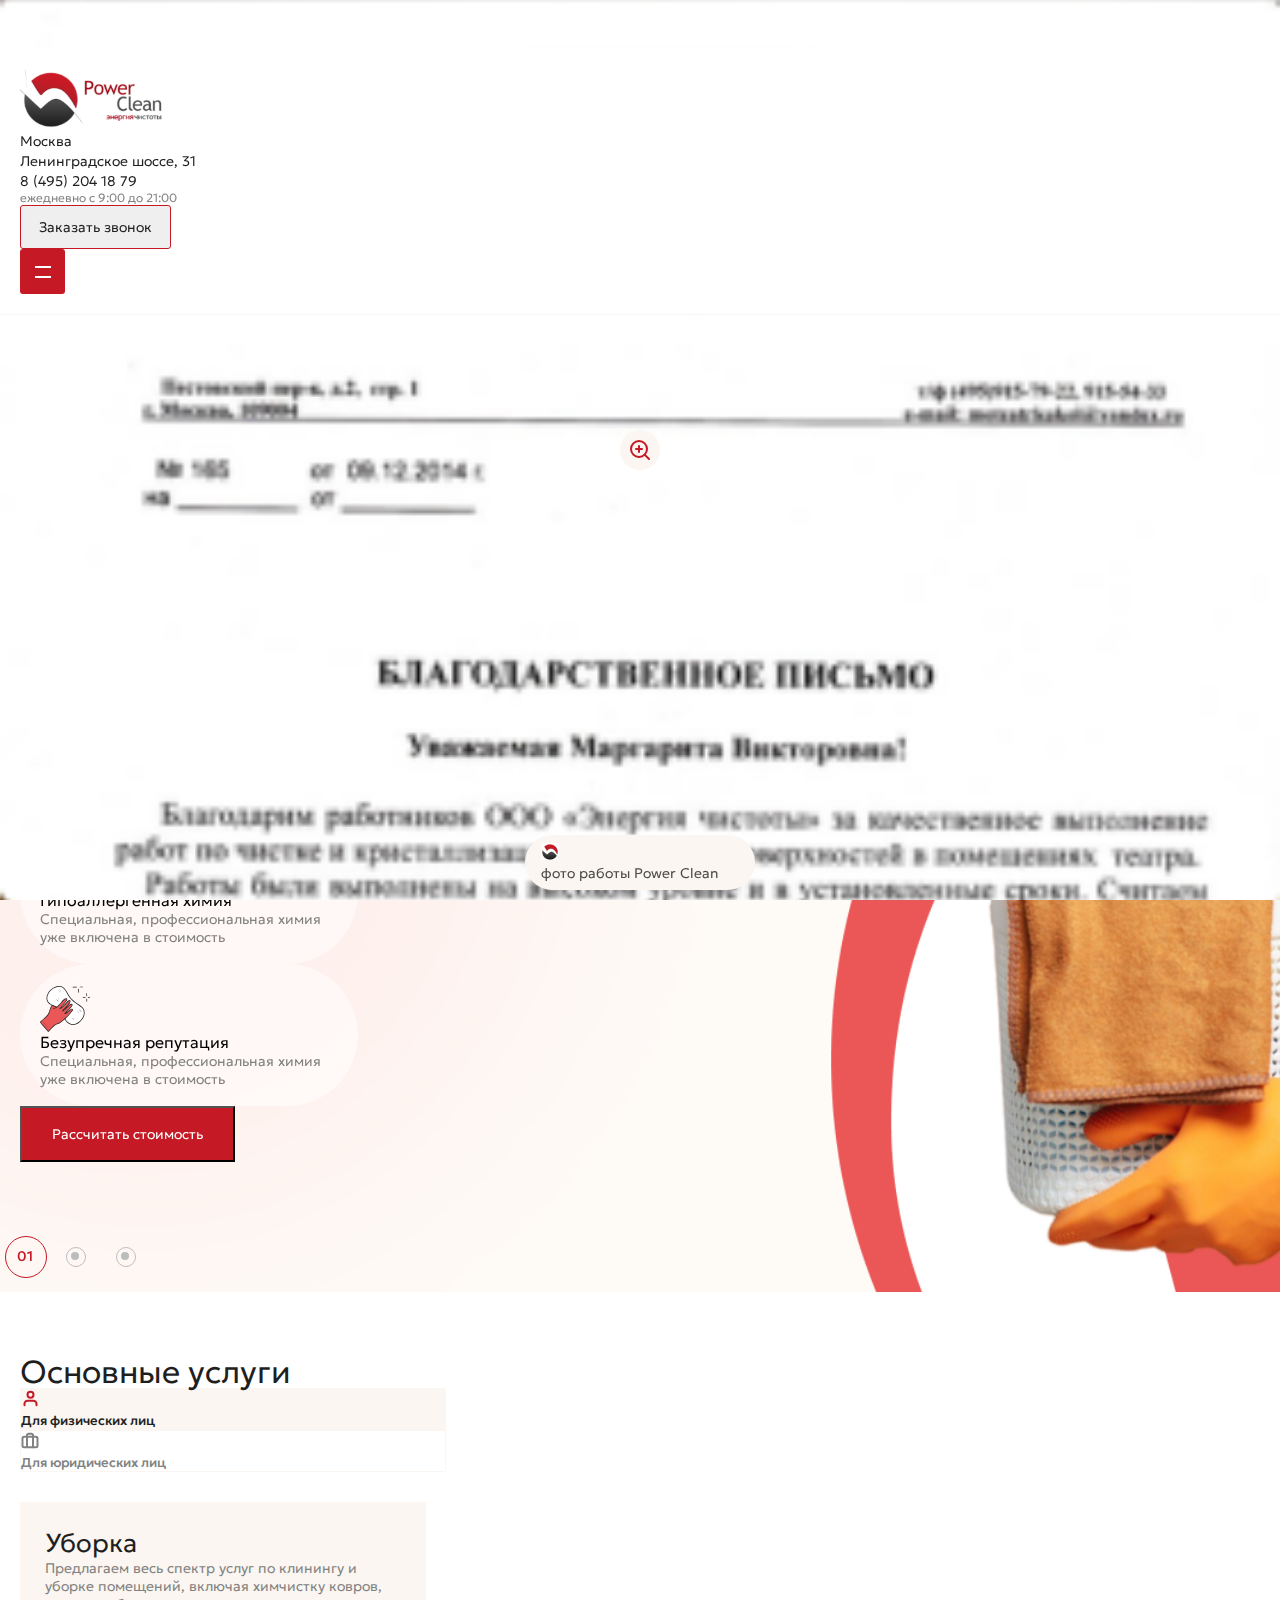
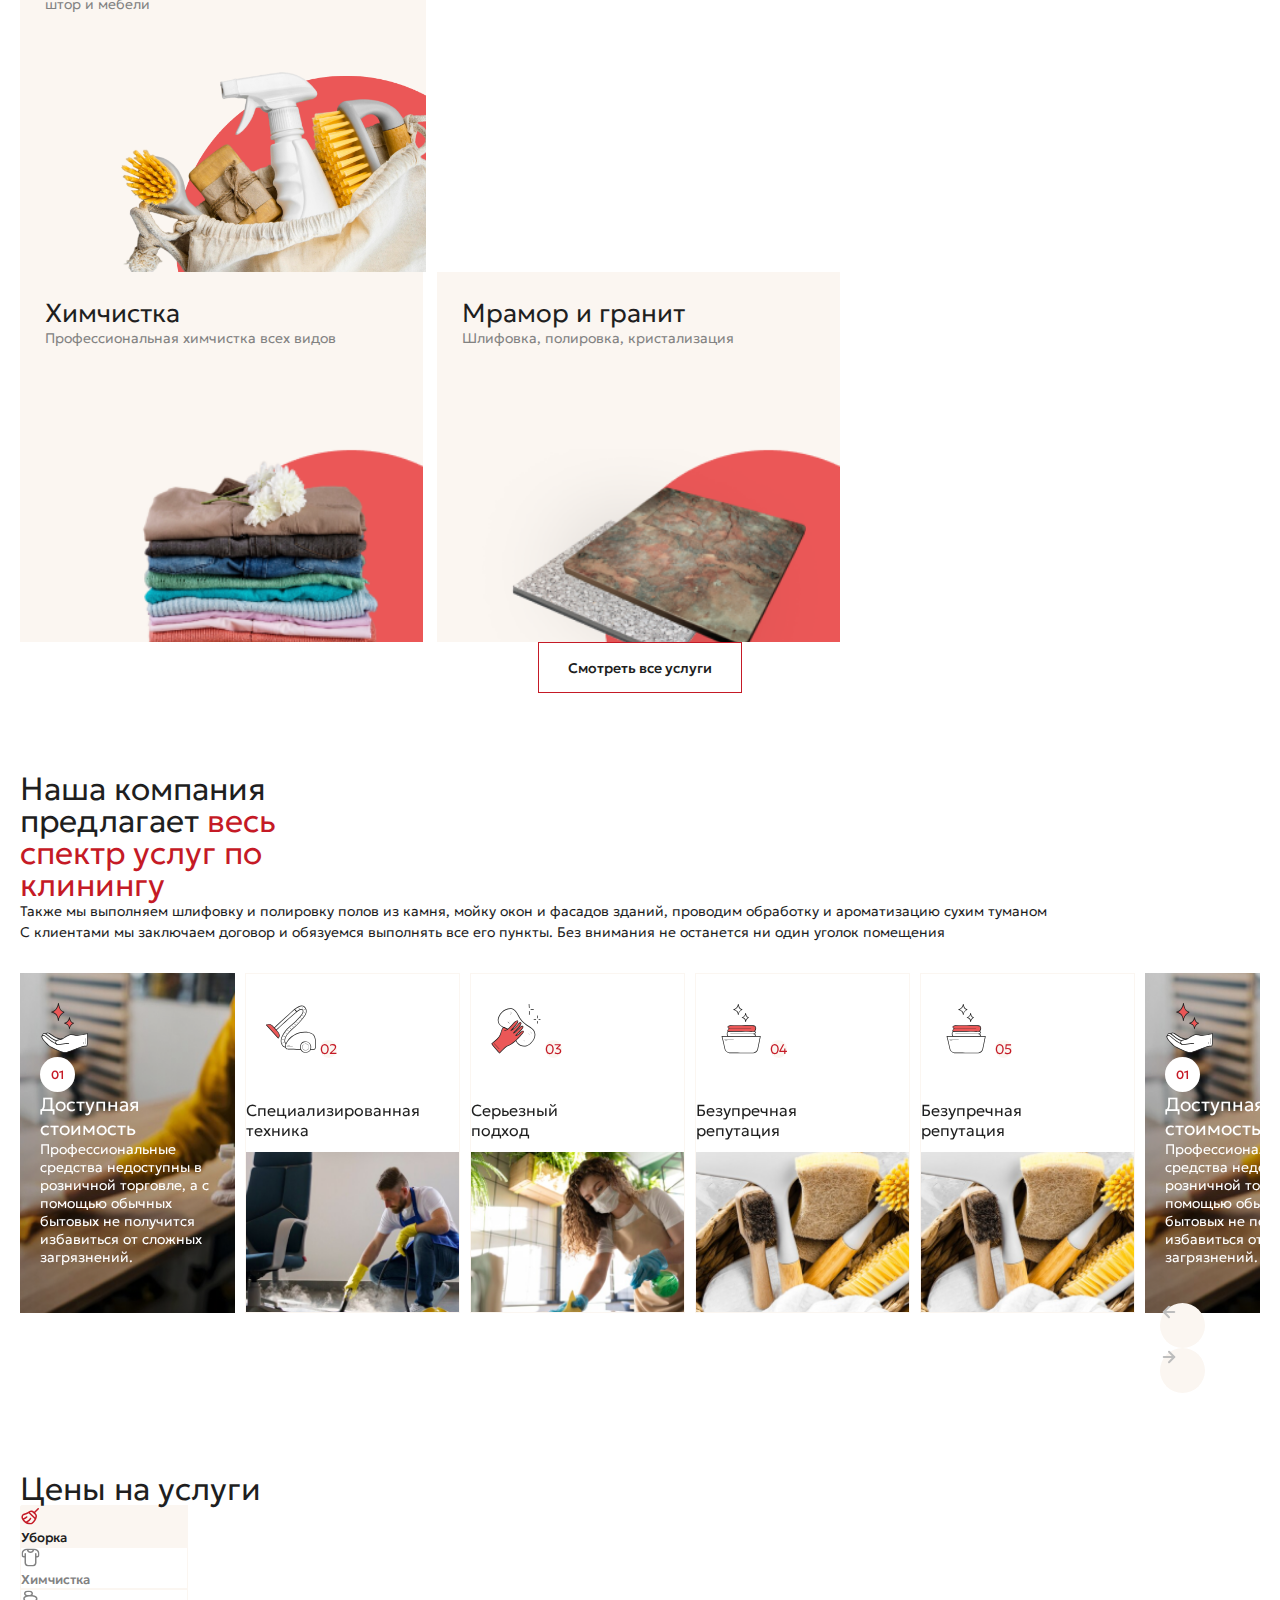
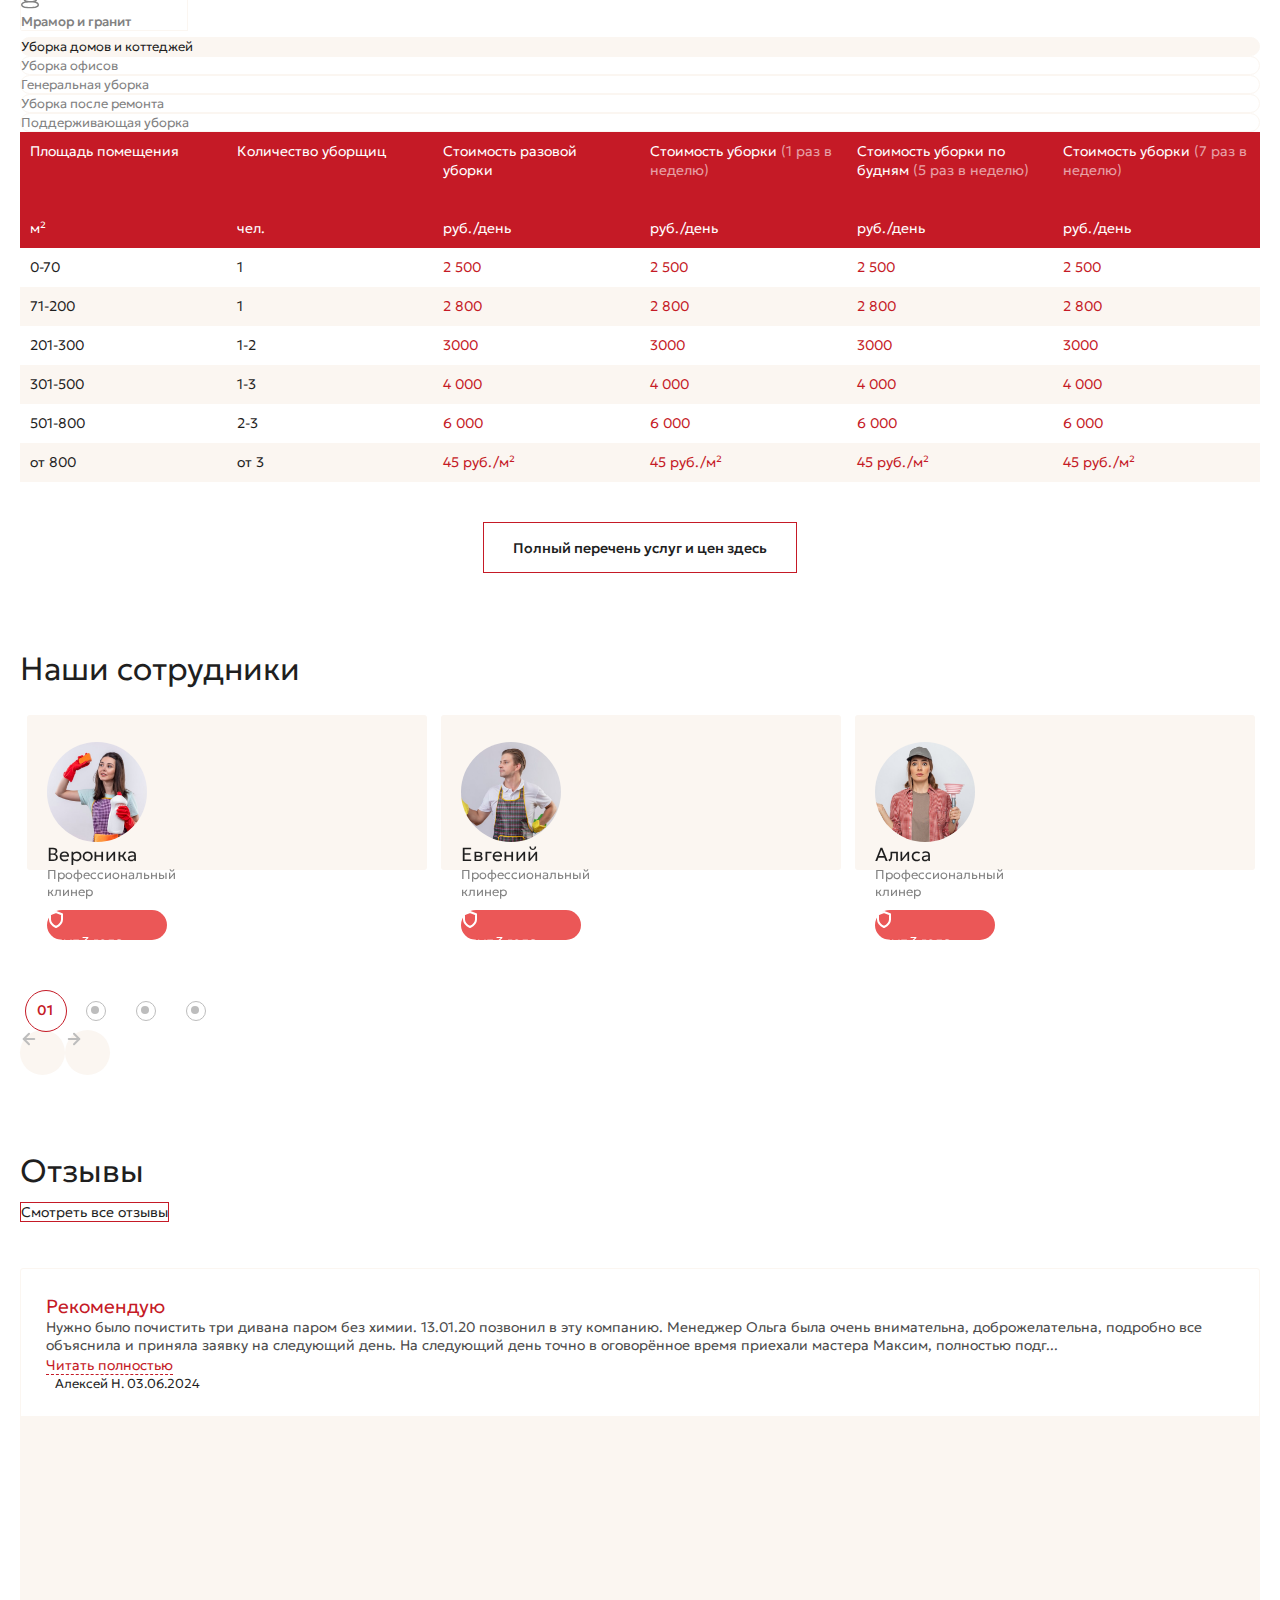
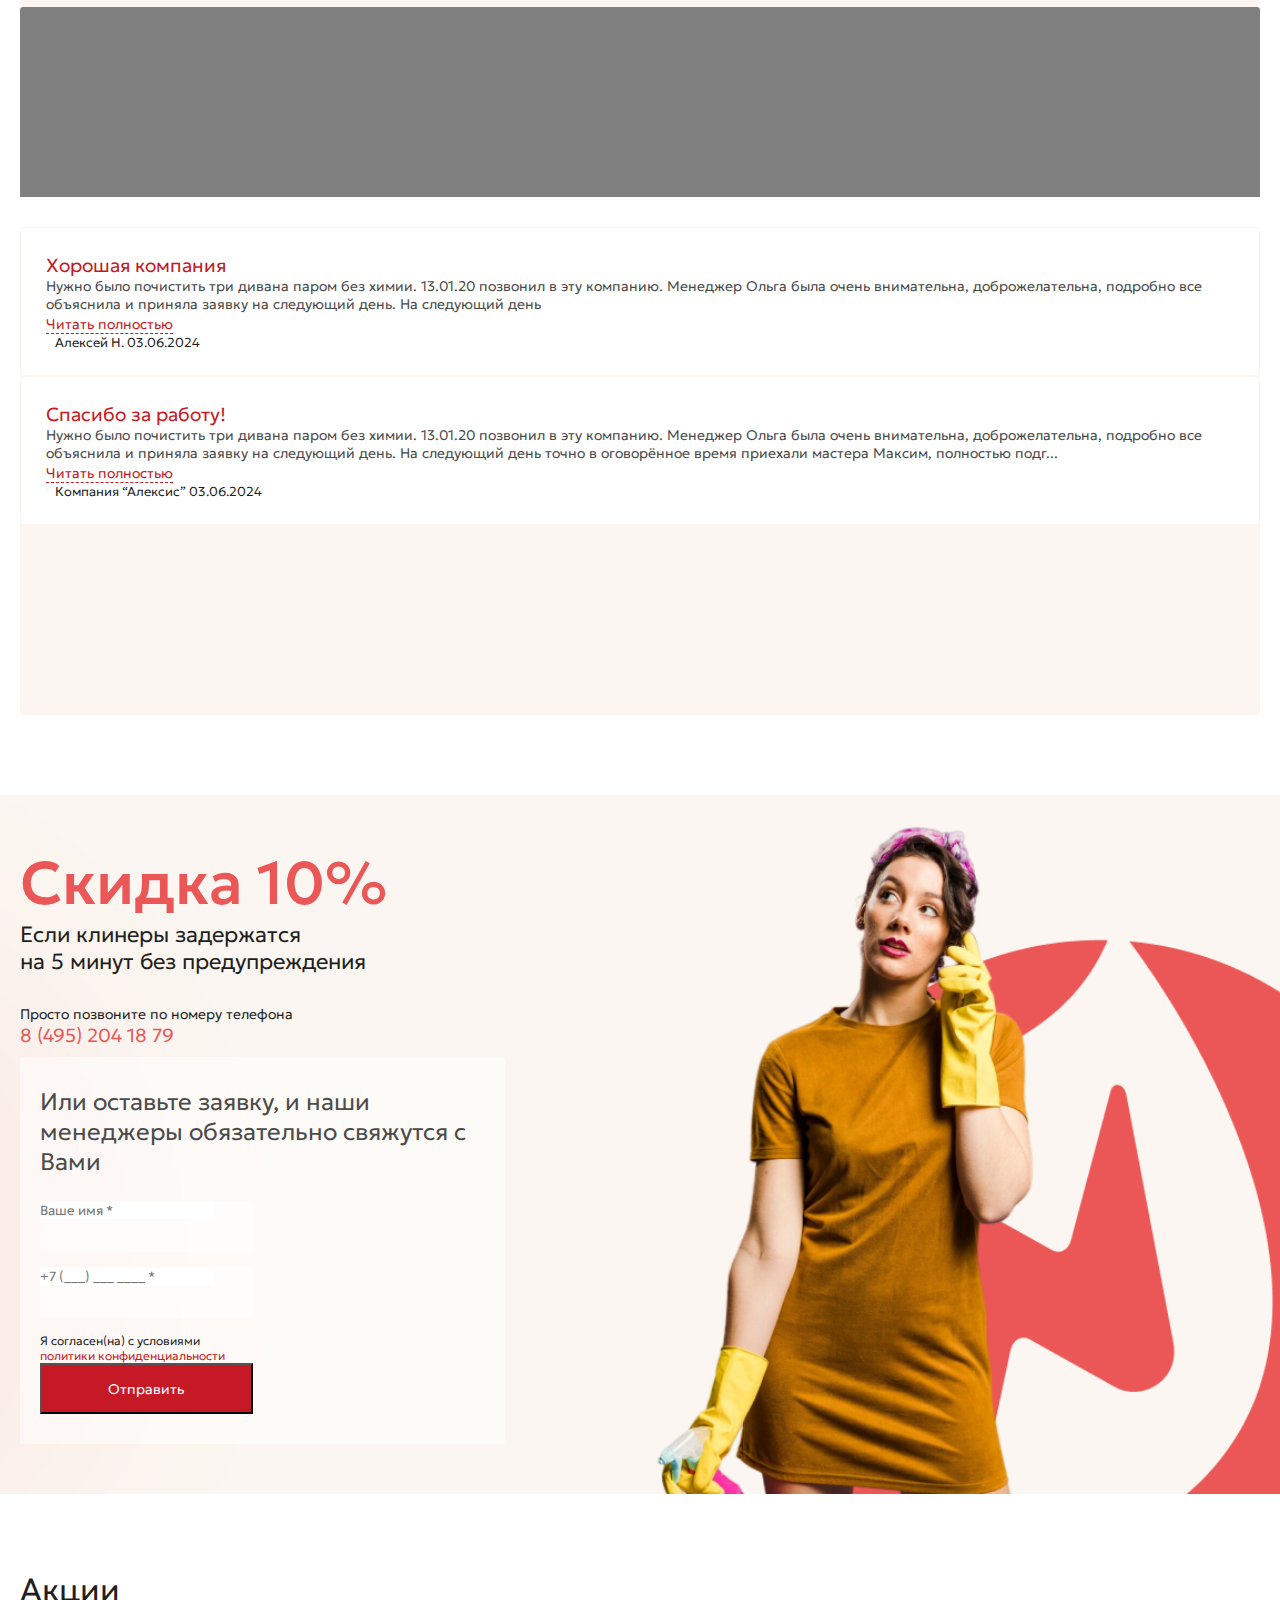
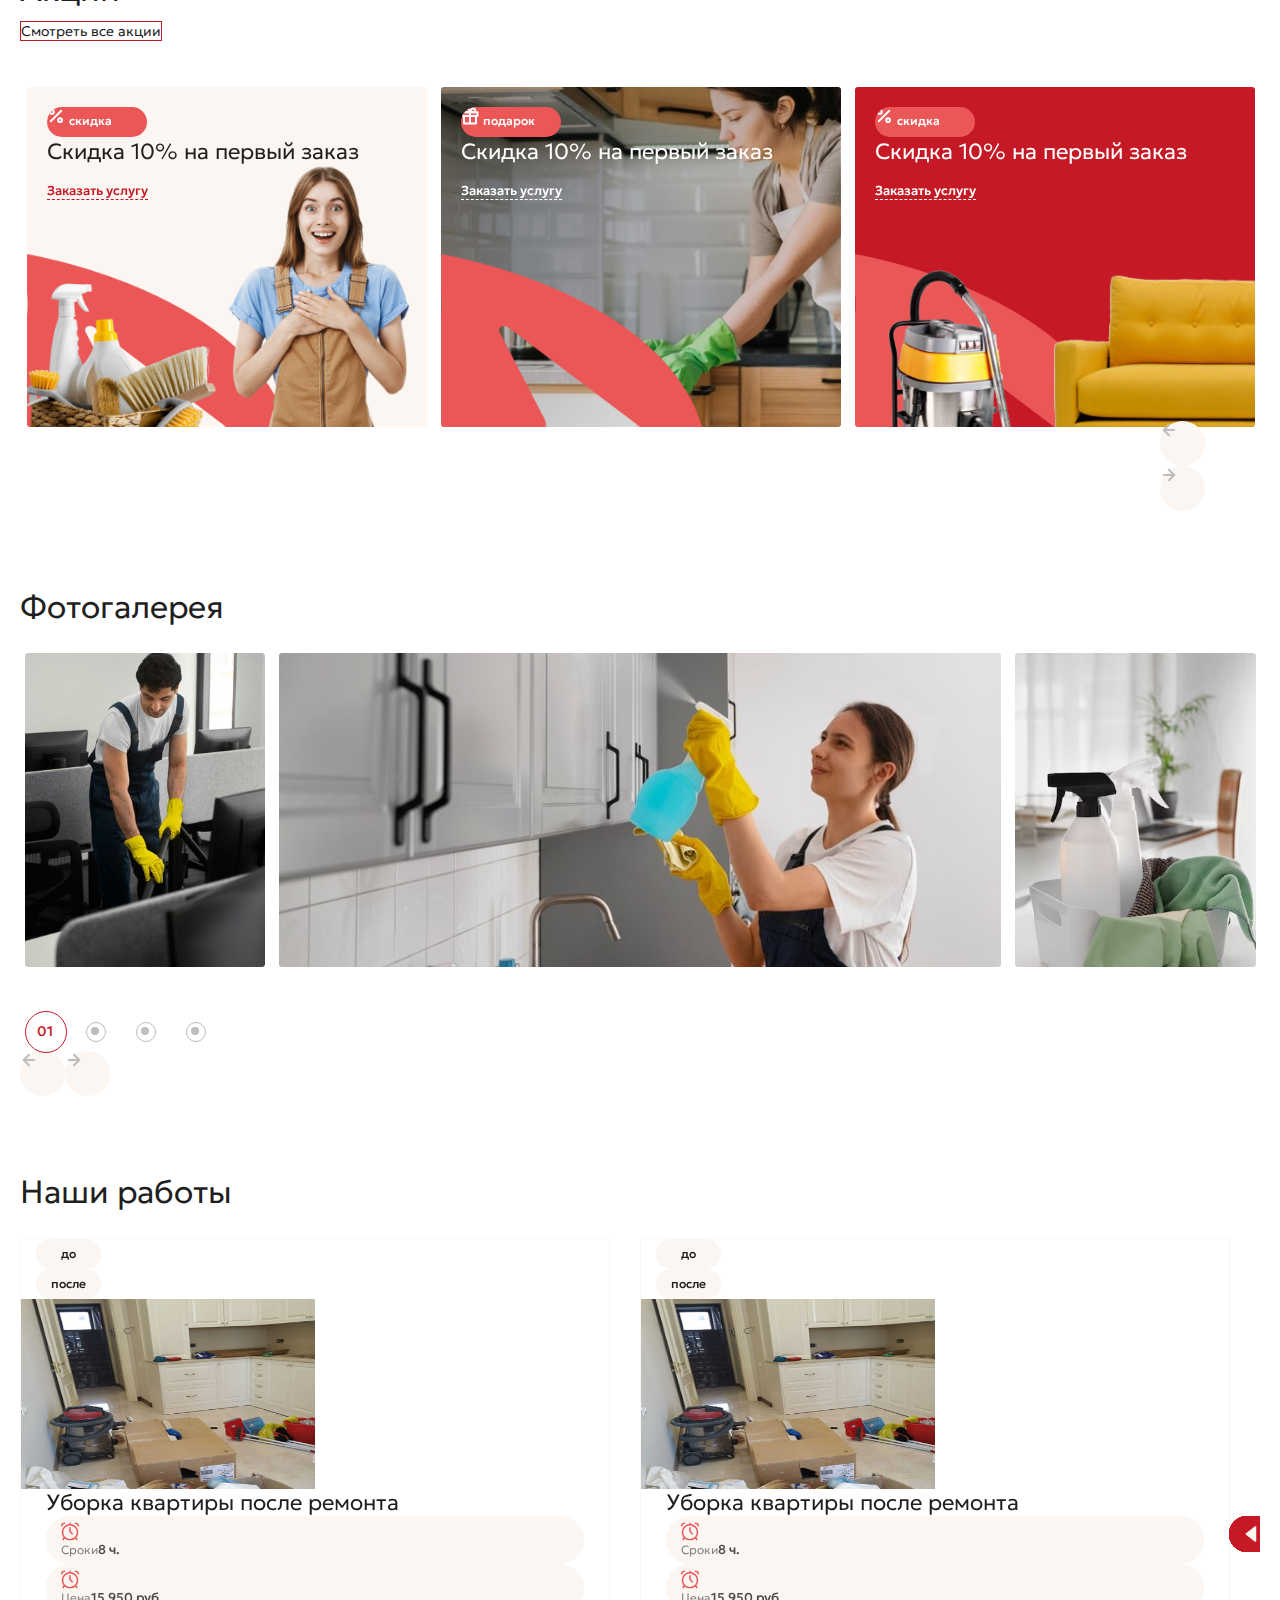
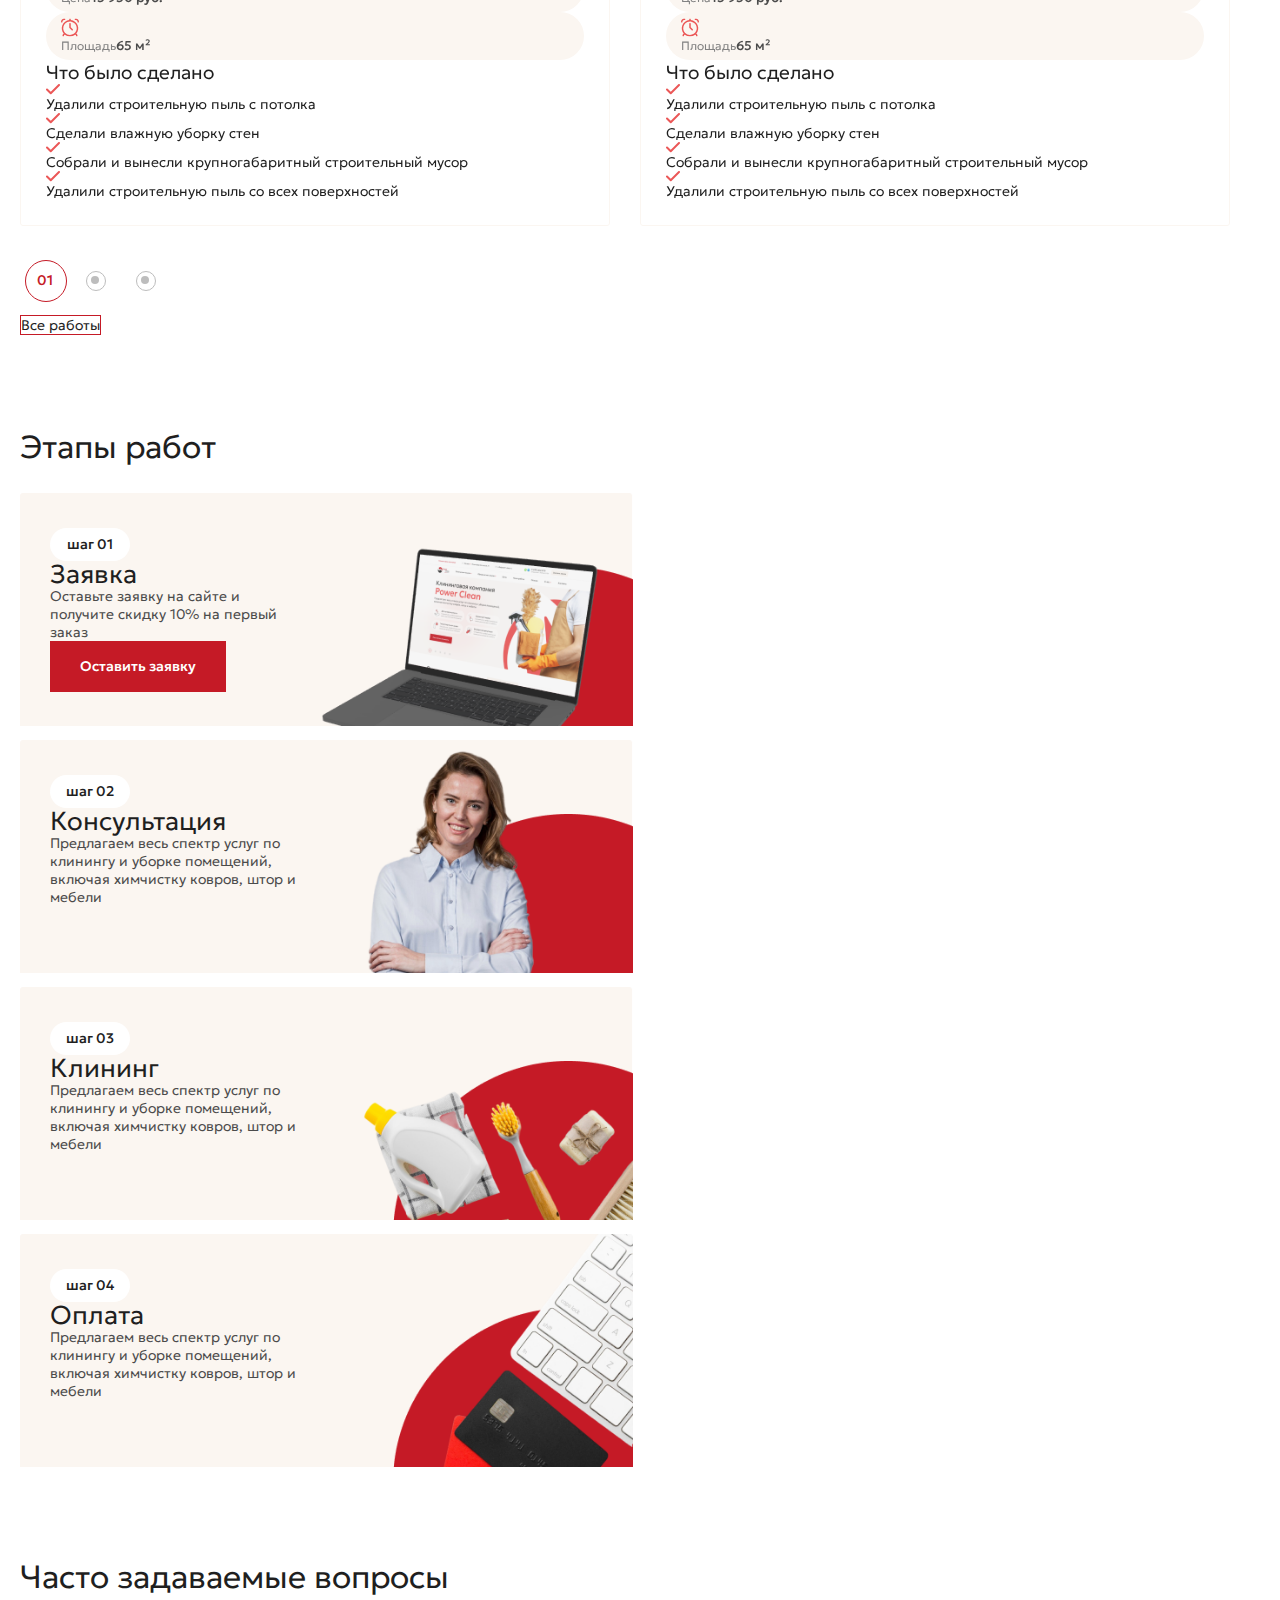
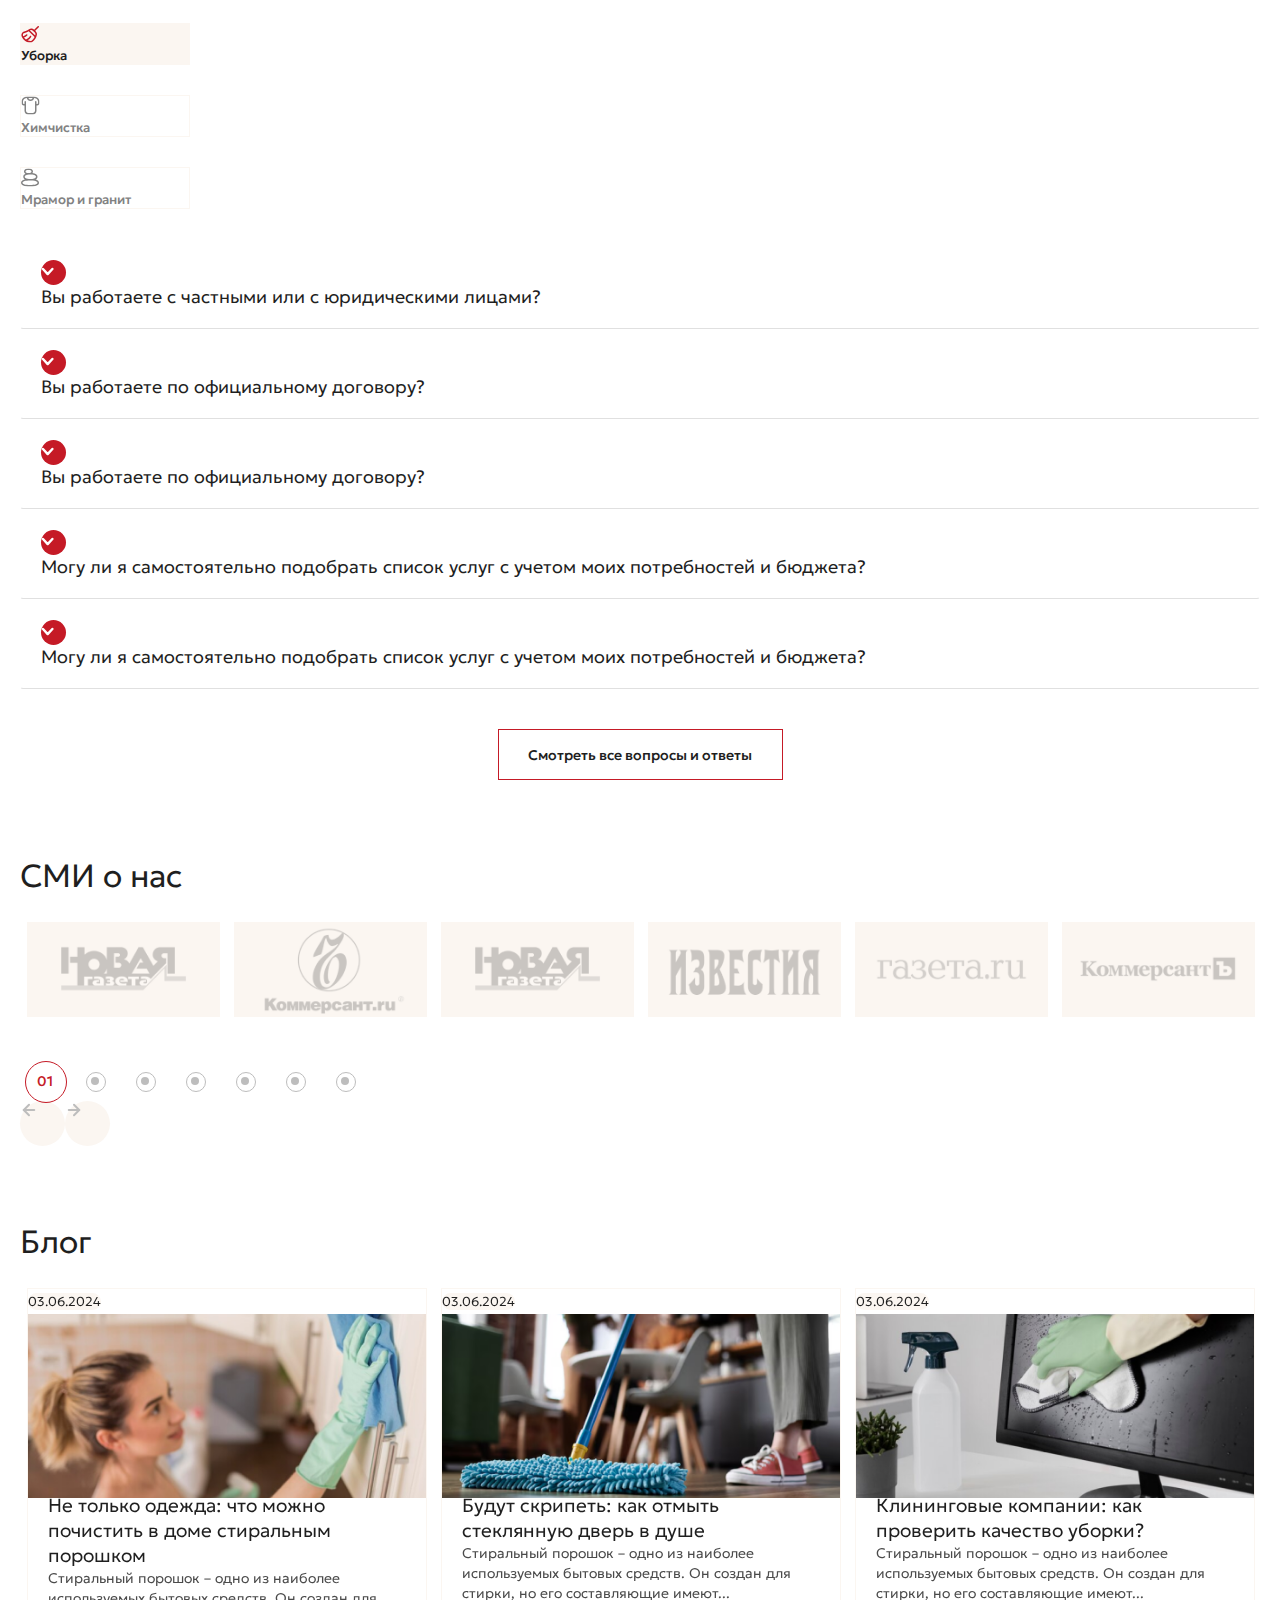
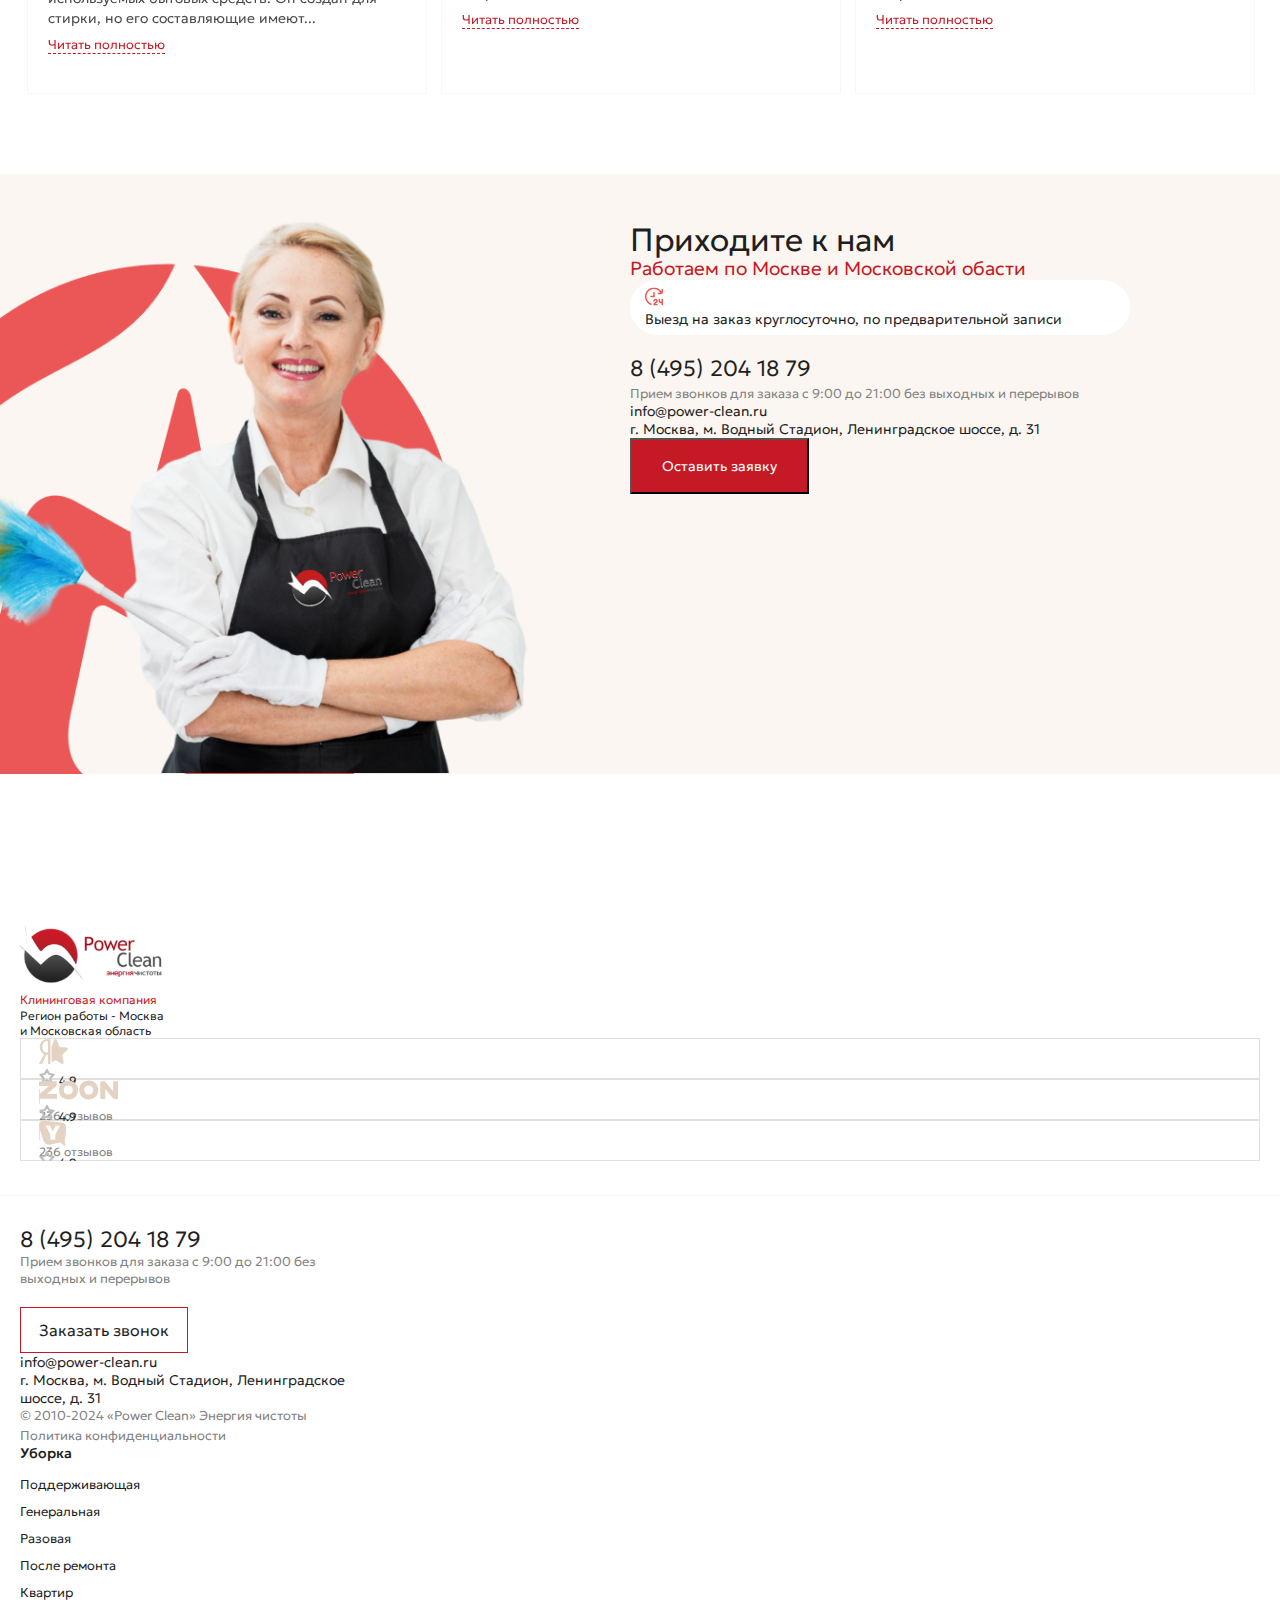
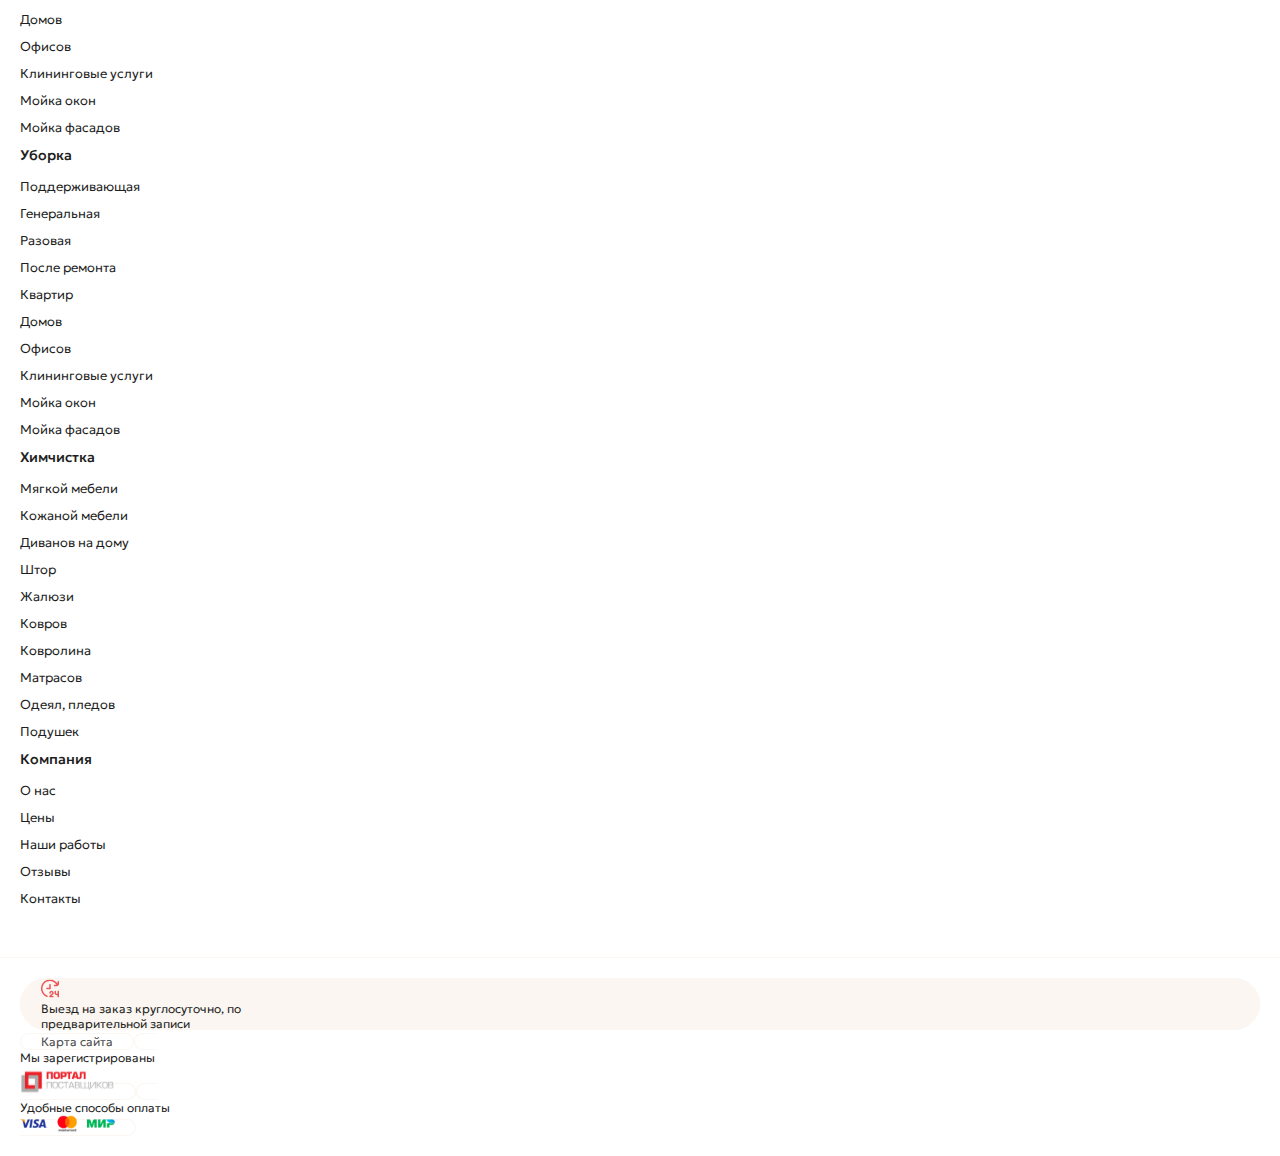
==== commit 684611e3: "final1_0" ====
--- a/index.html
+++ b/index.html
@@ -19,11 +19,44 @@
 </head>
 
 <body>
+  <div class="advertising d-flex justify-content-center align-items-center js_advertising">
+    <div class="container d-flex justify-content-center align-items-center">
+      <svg width="18" height="18" viewBox="0 0 18 18" fill="none" xmlns="http://www.w3.org/2000/svg">
+        <g clip-path="url(#clip0_29_2837)">
+          <path
+            d="M10.95 15.975C10.725 16.1445 10.4857 16.323 10.2825 16.5H12C12.1989 16.5 12.3897 16.5791 12.5303 16.7197C12.671 16.8604 12.75 17.0511 12.75 17.25C12.75 17.4489 12.671 17.6397 12.5303 17.7804C12.3897 17.921 12.1989 18 12 18H8.99997C8.80106 18 8.6103 17.921 8.46964 17.7804C8.32899 17.6397 8.24997 17.4489 8.24997 17.25C8.24997 16.125 9.20622 15.408 10.05 14.775C10.6125 14.3535 11.25 13.875 11.25 13.5C11.25 13.3011 11.171 13.1104 11.0303 12.9697C10.8897 12.8291 10.6989 12.75 10.5 12.75C10.3011 12.75 10.1103 12.8291 9.96964 12.9697C9.82899 13.1104 9.74997 13.3011 9.74997 13.5C9.74997 13.6989 9.67096 13.8897 9.5303 14.0304C9.38965 14.171 9.19889 14.25 8.99997 14.25C8.80106 14.25 8.6103 14.171 8.46964 14.0304C8.32899 13.8897 8.24997 13.6989 8.24997 13.5C8.24997 12.9033 8.48703 12.331 8.90898 11.909C9.33094 11.4871 9.90324 11.25 10.5 11.25C11.0967 11.25 11.669 11.4871 12.091 11.909C12.5129 12.331 12.75 12.9033 12.75 13.5C12.75 14.625 11.7937 15.342 10.95 15.975ZM17.25 11.25C17.0511 11.25 16.8603 11.3291 16.7196 11.4697C16.579 11.6104 16.5 11.8011 16.5 12V14.25H15.75C15.5511 14.25 15.3603 14.171 15.2196 14.0304C15.079 13.8897 15 13.6989 15 13.5V12C15 11.8011 14.921 11.6104 14.7803 11.4697C14.6397 11.3291 14.4489 11.25 14.25 11.25C14.0511 11.25 13.8603 11.3291 13.7196 11.4697C13.579 11.6104 13.5 11.8011 13.5 12V13.5C13.5 14.0968 13.737 14.6691 14.159 15.091C14.5809 15.513 15.1532 15.75 15.75 15.75H16.5V17.25C16.5 17.4489 16.579 17.6397 16.7196 17.7804C16.8603 17.921 17.0511 18 17.25 18C17.4489 18 17.6397 17.921 17.7803 17.7804C17.921 17.6397 18 17.4489 18 17.25V12C18 11.8011 17.921 11.6104 17.7803 11.4697C17.6397 11.3291 17.4489 11.25 17.25 11.25ZM9.74997 9.00004V5.25004C9.74997 5.05112 9.67096 4.86036 9.5303 4.71971C9.38965 4.57905 9.19889 4.50004 8.99997 4.50004C8.80106 4.50004 8.6103 4.57905 8.46964 4.71971C8.32899 4.86036 8.24997 5.05112 8.24997 5.25004V8.25004H5.99997C5.80106 8.25004 5.6103 8.32905 5.46964 8.46971C5.32899 8.61036 5.24997 8.80112 5.24997 9.00004C5.24997 9.19895 5.32899 9.38971 5.46964 9.53037C5.6103 9.67102 5.80106 9.75004 5.99997 9.75004H8.99997C9.19889 9.75004 9.38965 9.67102 9.5303 9.53037C9.67096 9.38971 9.74997 9.19895 9.74997 9.00004ZM17.25 1.50004C17.0511 1.50004 16.8603 1.57905 16.7196 1.71971C16.579 1.86036 16.5 2.05112 16.5 2.25004V4.03054C15.7185 2.85122 14.6701 1.87273 13.4397 1.17446C12.2093 0.4762 10.8316 0.0778298 9.4184 0.0116767C8.00522 -0.0544763 6.59635 0.213451 5.3061 0.79372C4.01585 1.37399 2.88056 2.25025 1.99236 3.35141C1.10416 4.45258 0.488062 5.74761 0.194054 7.13146C-0.0999543 8.5153 -0.0635895 9.94896 0.300198 11.3161C0.663985 12.6833 1.34495 13.9454 2.28783 15.0001C3.23072 16.0548 4.40896 16.8724 5.72697 17.3865C5.81408 17.4201 5.90662 17.4374 5.99997 17.4375C6.17499 17.4378 6.3446 17.3769 6.47941 17.2652C6.61422 17.1536 6.70576 16.9984 6.73817 16.8264C6.77057 16.6544 6.7418 16.4765 6.65685 16.3235C6.57189 16.1705 6.43609 16.052 6.27297 15.9885C5.15399 15.5558 4.15514 14.861 3.36026 13.9624C2.56538 13.0638 1.99768 11.9876 1.70481 10.8242C1.41193 9.66076 1.40243 8.44405 1.6771 7.27619C1.95178 6.10833 2.50261 5.02341 3.28336 4.11249C4.06411 3.20157 5.05199 2.49125 6.16408 2.04114C7.27617 1.59103 8.48001 1.41428 9.67455 1.52572C10.8691 1.63716 12.0195 2.03354 13.0291 2.68158C14.0387 3.32963 14.8782 4.21042 15.477 5.25004H13.5C13.3011 5.25004 13.1103 5.32905 12.9696 5.46971C12.829 5.61036 12.75 5.80112 12.75 6.00004C12.75 6.19895 12.829 6.38971 12.9696 6.53037C13.1103 6.67102 13.3011 6.75004 13.5 6.75004H15.75C16.3467 6.75004 16.919 6.51298 17.341 6.09103C17.7629 5.66907 18 5.09677 18 4.50004V2.25004C18 2.05112 17.921 1.86036 17.7803 1.71971C17.6397 1.57905 17.4489 1.50004 17.25 1.50004Z"
+            fill="white" />
+        </g>
+        <defs>
+          <clipPath id="clip0_29_2837">
+            <rect width="18" height="18" fill="white" />
+          </clipPath>
+        </defs>
+      </svg>
+      <p class="mx-3">Выезд 24/7, по предварительной записи</p>
+      <img src="./img/icon/x.svg" alt="icon" class="js_advertising_close">
+    </div>
+  </div>
+
+  <div class="mobile_footer d-flex justify-content-between align-items-center">
+    <div class="container d-flex justify-content-between align-items-center">
+      <p>ежедневно с 9:00 до 21:00</p>
+      <a href="tell:+74952041879">8 (495) 204 18 79</a>
+    </div>
+  </div>
+
   <div class="call_fixed d-flex justify-content-between align-items-center js_call_fixed">
     <div class="call_fixed_icon d-flex justify-content-center align-items-center">
       <img src="./img/icon/phone.svg" alt="icon_call">
     </div>
     <p>Заказать звонок</p>
+  </div>
+  <div class="footer_middle_scroll d-flex justify-content-center align-items-center js_footer_middle_scroll">
+    <svg width="28" height="28" viewBox="0 0 28 28" fill="none" xmlns="http://www.w3.org/2000/svg">
+      <path d="M14 22.167L14 5.83366" stroke="white" stroke-width="3" stroke-linecap="round" stroke-linejoin="round" />
+      <path d="M5.83331 14L14 5.83333L22.1666 14" stroke="white" stroke-width="3" stroke-linecap="round"
+        stroke-linejoin="round" />
+    </svg>
   </div>
 
   <div class="gamburg_box js_gamburg_box">
@@ -37,7 +70,7 @@
             <div class="d-flex justify-content-between flex-wrap">
               <div class="gamburg_box_accordion_body_elem">
                 <p>Уборка</p>
-                <div class="d-flex flex-wrap">
+                <div class="d-flex flex-wrap justify-content-between">
                   <a href="#">Поддерживающая</a>
                   <a href="#">Домов</a>
                   <a href="#">Генеральная</a>
@@ -53,7 +86,7 @@
               </div>
               <div class="gamburg_box_accordion_body_elem">
                 <p>Химчистка</p>
-                <div class="d-flex flex-wrap">
+                <div class="d-flex flex-wrap justify-content-between">
                   <a href="#">Мягкой мебели</a>
                   <a href="#">Ковров</a>
                   <a href="#">Кожаной мебели</a>
@@ -69,104 +102,105 @@
               </div>
               <div class="gamburg_box_accordion_body_elem">
                 <p>Мрамор и гранит</p>
-                <div class="d-flex flex-wrap">
-                  <p>Мрамор</>
-                  <p>Гранит</p>
-                  <a href="#">Шлифовка</a>
-                  <a href="#">Шлифовка</a>
-                  <a href="#">Полировка</a>
-                  <a href="#">Полировка</a>
-                  <a href="#">Кристализация</a>
-                  <a href="#">Кристализация</a>
+                <div class="d-flex flex-wrap justify-content-between">
+                  <p>Мрамор
                 </div>
-              </div>
-            </div>
-          </div>
-        </div>
-        <div class="gamburg_box_accordion_item">
-          <div class="gamburg_box_accordion_header d-flex align-items-center js_gamburg_box_accordion_header_one">
-            <p>Юридическим лицам</p><i class="ms-1 icon_drop"></i>
-          </div>
-          <div class="gamburg_box_accordion_body js_gamburg_box_accordion_body_one">
-            <div class="d-flex justify-content-between flex-wrap">
-              <div class="gamburg_box_accordion_body_elem">
-                <p>Уборка</p>
-                <div class="d-flex flex-wrap">
-                  <a href="#">Поддерживающая</a>
-                  <a href="#">Домов</a>
-                  <a href="#">Генеральная</a>
-                  <a href="#">Офисов</a>
-                  <a href="#">Разовая</a>
-                  <a href="#">Клининговые услуги</a>
-                  <a href="#">После ремонта</a>
-                  <a href="#">Мойка окон</a>
-                  <a href="#">Квартир</a>
-                  <a href="#">Мойка фасадов</a>
-                </div>
-                <span>Показать еще</span>
-              </div>
-              <div class="gamburg_box_accordion_body_elem">
-                <p>Химчистка</p>
-                <div class="d-flex flex-wrap">
-                  <a href="#">Мягкой мебели</a>
-                  <a href="#">Ковров</a>
-                  <a href="#">Кожаной мебели</a>
-                  <a href="#">Ковролина</a>
-                  <a href="#">Диванов на дому</a>
-                  <a href="#">Матрасов</a>
-                  <a href="#">Штор </a>
-                  <a href="#">Одеял, пледов</a>
-                  <a href="#">Жалюзи</a>
-                  <a href="#">Подушек</a>
-                </div>
-                <span>Показать еще</span>
-              </div>
-              <div class="gamburg_box_accordion_body_elem">
-                <p>Мрамор и гранит</p>
-                <div class="d-flex flex-wrap">
-                  <p>Мрамор</>
-                  <p>Гранит</p>
-                  <a href="#">Шлифовка</a>
-                  <a href="#">Шлифовка</a>
-                  <a href="#">Полировка</a>
-                  <a href="#">Полировка</a>
-                  <a href="#">Кристализация</a>
-                  <a href="#">Кристализация</a>
-                </div>
-              </div>
-            </div>
-          </div>
-        </div>
-      </div>
-      <a href="#" class="gamburg_box_link">Цены</a>
-      <a href="service.html" class="gamburg_box_link">Наши работы</a>
-      <a href="#" class="gamburg_box_link">Отзывы</a>
-      <div class="gamburg_box_accordion js_gamburg_box_accordion_too">
-        <div class="gamburg_box_accordion_item">
-          <div class="gamburg_box_accordion_header d-flex align-items-center js_gamburg_box_accordion_header_too">
-            <p>О нас</p><i class="ms-1 icon_drop"></i>
-          </div>
-          <div class="gamburg_box_accordion_body about js_gamburg_box_accordion_body_too">
-            <a href="#">О компании</a>
-            <a href="#">Статьи</a>
-            <a href="#">Все услуги</a>
-            <a href="#" class="pb-3">География услуг</a>
-          </div>
-        </div>
-      </div>
-      <a href="#" class="gamburg_box_link">Контакты</a>
-      <div class="d-flex justify-content-between gamburg_box_end">
-        <a href="mailto:info@power-clean.ru" class="d-flex align-items-center header_email">
-          <i></i>
-          <p class="ms-2">info@power-clean.ru</p>
-        </a>
-        <div class="d-flex header_address">
-          <i class="me-2 mt-2"></i>
-          <p class=" mb-0">г. Москва, м. Водный Стадион,
-            Ленинградское шоссе, д. 31</p>
-        </div>
-      </div>
-    </div>
+                <p>Гранит</p>
+                <a href="#">Шлифовка</a>
+                <a href="#">Шлифовка</a>
+                <a href="#">Полировка</a>
+                <a href="#">Полировка</a>
+                <a href="#">Кристализация</a>
+                <a href="#">Кристализация</a>
+              </div>
+            </div>
+          </div>
+        </div>
+      </div>
+      <div class="gamburg_box_accordion_item">
+        <div class="gamburg_box_accordion_header d-flex align-items-center js_gamburg_box_accordion_header_one">
+          <p>Юридическим лицам</p><i class="ms-1 icon_drop"></i>
+        </div>
+        <div class="gamburg_box_accordion_body js_gamburg_box_accordion_body_one">
+          <div class="d-flex justify-content-between flex-wrap">
+            <div class="gamburg_box_accordion_body_elem">
+              <p>Уборка</p>
+              <div class="d-flex flex-wrap justify-content-between">
+                <a href="#">Поддерживающая</a>
+                <a href="#">Домов</a>
+                <a href="#">Генеральная</a>
+                <a href="#">Офисов</a>
+                <a href="#">Разовая</a>
+                <a href="#">Клининговые услуги</a>
+                <a href="#">После ремонта</a>
+                <a href="#">Мойка окон</a>
+                <a href="#">Квартир</a>
+                <a href="#">Мойка фасадов</a>
+              </div>
+              <span>Показать еще</span>
+            </div>
+            <div class="gamburg_box_accordion_body_elem">
+              <p>Химчистка</p>
+              <div class="d-flex flex-wrap justify-content-between">
+                <a href="#">Мягкой мебели</a>
+                <a href="#">Ковров</a>
+                <a href="#">Кожаной мебели</a>
+                <a href="#">Ковролина</a>
+                <a href="#">Диванов на дому</a>
+                <a href="#">Матрасов</a>
+                <a href="#">Штор </a>
+                <a href="#">Одеял, пледов</a>
+                <a href="#">Жалюзи</a>
+                <a href="#">Подушек</a>
+              </div>
+              <span>Показать еще</span>
+            </div>
+            <div class="gamburg_box_accordion_body_elem">
+              <p>Мрамор и гранит</p>
+              <div class="d-flex flex-wrap justify-content-between">
+                <p>Мрамор</>
+                <p>Гранит</p>
+                <a href="#">Шлифовка</a>
+                <a href="#">Шлифовка</a>
+                <a href="#">Полировка</a>
+                <a href="#">Полировка</a>
+                <a href="#">Кристализация</a>
+                <a href="#">Кристализация</a>
+              </div>
+            </div>
+          </div>
+        </div>
+      </div>
+    </div>
+    <a href="#" class="gamburg_box_link">Цены</a>
+    <a href="service.html" class="gamburg_box_link">Наши работы</a>
+    <a href="#" class="gamburg_box_link">Отзывы</a>
+    <div class="gamburg_box_accordion js_gamburg_box_accordion_too">
+      <div class="gamburg_box_accordion_item">
+        <div class="gamburg_box_accordion_header d-flex align-items-center js_gamburg_box_accordion_header_too">
+          <p>О нас</p><i class="ms-1 icon_drop"></i>
+        </div>
+        <div class="gamburg_box_accordion_body about js_gamburg_box_accordion_body_too">
+          <a href="#">О компании</a>
+          <a href="#">Статьи</a>
+          <a href="#">Все услуги</a>
+          <a href="#" class="pb-3">География услуг</a>
+        </div>
+      </div>
+    </div>
+    <a href="#" class="gamburg_box_link">Контакты</a>
+    <div class="d-flex justify-content-between gamburg_box_end">
+      <a href="mailto:info@power-clean.ru" class="d-flex align-items-center header_email">
+        <i></i>
+        <p class="ms-2">info@power-clean.ru</p>
+      </a>
+      <div class="d-flex header_address">
+        <i class="me-2 mt-2"></i>
+        <p class=" mb-0">г. Москва, м. Водный Стадион,
+          Ленинградское шоссе, д. 31</p>
+      </div>
+    </div>
+  </div>
   </div>
 
   <header class="header_top">
@@ -610,8 +644,7 @@
             </div>
             <b>Доступная стоимость</b>
             <p class="mt-3">Профессиональные средства недоступны в розничной торговле, а с помощью обычных бытовых не
-              получится избавиться от сложных загрязнений. Мы же приносим специальную химию с собой, а ее использование
-              уже включено в стоимость</p>
+              получится избавиться от сложных загрязнений.</p>
           </div>
         </div>
         <div class="spectre_slider_item">
@@ -1412,20 +1445,15 @@
   <section class="foto">
     <div class="container">
       <h2>Фотогалерея</h2>
-      <div class="foto_slider">
-        <div class="foto_slider_item">
-          <div class="foto_slider_item_box big">
-            <img src="./img/img/foto/2.png" alt="img">
-          </div>
-        </div>
+      <div class="foto_slider desktop">
         <div class="foto_slider_item big">
           <div class="foto_slider_item_box">
+            <img src="./img/img/foto/2.png" alt="img">
+          </div>
+        </div>
+        <div class="foto_slider_item">
+          <div class="foto_slider_item_box">
             <img src="./img/img/foto/1.png" alt="img">
-          </div>
-        </div>
-        <div class="foto_slider_item">
-          <div class="foto_slider_item_box ">
-            <img src="./img/img/foto/3.png" alt="img">
           </div>
         </div>
         <div class="foto_slider_item">
@@ -1433,8 +1461,82 @@
             <img src="./img/img/foto/3.png" alt="img">
           </div>
         </div>
-      </div>
-      <div class="d-flex justify-content-between align-items-center personal_slider_dots_box">
+        <div class="foto_slider_item">
+          <div class="foto_slider_item_box">
+            <img src="./img/img/foto/3.png" alt="img">
+          </div>
+        </div>
+      </div>
+      
+      <div class="foto_slider mobile">
+        <div class="foto_slider_item">
+          <div class="foto_slider_item_box">
+            <div class="foto_slider_item_box_big">
+              <img src="./img/img/foto/2.png" alt="img">
+            </div>
+            <div class="foto_slider_item_box_small d-flex justify-content-between">
+              <div>
+                <img src="./img/img/foto/1.png" alt="img">
+              </div>
+              <div>
+                <img src="./img/img/foto/3.png" alt="img">
+              </div>
+            </div>
+          </div>
+        </div>
+        <div class="foto_slider_item">
+          <div class="foto_slider_item_box">
+            <div class="foto_slider_item_box_big">
+              <img src="./img/img/foto/3.png" alt="img">
+            </div>
+            <div class="foto_slider_item_box_small d-flex justify-content-between">
+              <div>
+                <img src="./img/img/foto/2.png" alt="img">
+              </div>
+              <div>
+                <img src="./img/img/foto/1.png" alt="img">
+              </div>
+            </div>
+          </div>
+        </div>
+        <div class="foto_slider_item">
+          <div class="foto_slider_item_box">
+            <div class="foto_slider_item_box_big">
+              <img src="./img/img/foto/1.png" alt="img">
+            </div>
+            <div class="foto_slider_item_box_small d-flex justify-content-between">
+              <div>
+                <img src="./img/img/foto/2.png" alt="img">
+              </div>
+              <div>
+                <img src="./img/img/foto/3.png" alt="img">
+              </div>
+            </div>
+          </div>
+        </div>
+      </div>
+      <div class="d-flex justify-content-between align-items-center personal_slider_dots_box desktop">
+        <div class="foto_slider_dots"></div>
+        <div class="personal_slider_arrow d-flex justify-content-between">
+          <div class="foto_slider_arrow_left d-flex justify-content-center align-items-center">
+            <svg width="18" height="18" viewBox="0 0 18 18" fill="none" xmlns="http://www.w3.org/2000/svg">
+              <path d="M14.25 9H3.75" stroke="#BDBDBD" stroke-width="2" stroke-linecap="round"
+                stroke-linejoin="round" />
+              <path d="M9 3.75L3.75 9L9 14.25" stroke="#BDBDBD" stroke-width="2" stroke-linecap="round"
+                stroke-linejoin="round" />
+            </svg>
+          </div>
+          <div class="foto_slider_arrow_right d-flex justify-content-center align-items-center">
+            <svg width="18" height="18" viewBox="0 0 18 18" fill="none" xmlns="http://www.w3.org/2000/svg">
+              <path d="M14.25 9H3.75" stroke="#BDBDBD" stroke-width="2" stroke-linecap="round"
+                stroke-linejoin="round" />
+              <path d="M9 3.75L3.75 9L9 14.25" stroke="#BDBDBD" stroke-width="2" stroke-linecap="round"
+                stroke-linejoin="round" />
+            </svg>
+          </div>
+        </div>
+      </div>
+      <div class="d-flex justify-content-between align-items-center personal_slider_dots_box mobile">
         <div class="foto_slider_dots"></div>
         <div class="personal_slider_arrow d-flex justify-content-between">
           <div class="foto_slider_arrow_left d-flex justify-content-center align-items-center">
@@ -1640,7 +1742,7 @@
             </svg>
           </div>
         </div>
-       
+
       </div>
     </div>
   </section>
@@ -1999,7 +2101,7 @@
         <div class="footer_top_box d-flex justify-content-between align-items-center">
           <div class="d-flex">
             <a href="#">
-              <img src="./img/img/logo.svg" alt="logo">
+              <img src="./img/img/logo.svg" alt="logo" class="footer_top_logo">
             </a>
             <div class="ms-4 footer_top_box_logo">
               <span>Клининговая компания</span>
@@ -2008,25 +2110,37 @@
           </div>
           <div class="d-flex align-items-center footer_top_box_trigger_box">
             <div class="me-2 footer_top_box_trigger d-flex justify-content-center align-items-center rounded-1">
-              <img src="./img/icon/yandex.svg" alt="img">
-              <img src="./img/icon/star.svg" alt="img" class="ms-2 me-1">
-              <b>4.9</b>
-              <div class="mx-2"></div>
-              <span>236 отзывов</span>
+              <div class="footer_top_box_trigger_item_img">
+                <img src="./img/icon/yandex.svg" alt="img">
+              </div>
+              <div class="footer_top_box_trigger_item_cont d-flex align-items-center">
+                <img src="./img/icon/star.svg" alt="img" class="ms-2 me-1">
+                <b>4.9</b>
+                <div class="mx-2 line"></div>
+                <span>236 отзывов</span>
+              </div>
             </div>
             <div class="me-2 footer_top_box_trigger d-flex justify-content-center align-items-center rounded-1">
-              <img src="./img/icon/zoon.svg" alt="img">
-              <img src="./img/icon/star.svg" alt="img" class="ms-2 me-1">
-              <b>4.9</b>
-              <div class="mx-2"></div>
-              <span>236 отзывов</span>
+              <div class="footer_top_box_trigger_item_img">
+                <img src="./img/icon/zoon.svg" alt="img">
+              </div>
+              <div class="footer_top_box_trigger_item_cont d-flex align-items-center">
+                <img src="./img/icon/star.svg" alt="img" class="ms-2 me-1">
+                <b>4.9</b>
+                <div class="mx-2 line"></div>
+                <span>236 отзывов</span>
+              </div>
             </div>
             <div class="footer_top_box_trigger d-flex justify-content-center align-items-center rounded-1">
-              <img src="./img/icon/yoha.svg" alt="img">
-              <img src="./img/icon/star.svg" alt="img" class="ms-2 me-1">
-              <b>4.9</b>
-              <div class="mx-2"></div>
-              <span>236 отзывов</span>
+              <div class="footer_top_box_trigger_item_img">
+                <img src="./img/icon/yoha.svg" alt="img">
+              </div>
+              <div class="footer_top_box_trigger_item_cont d-flex align-items-center">
+                <img src="./img/icon/star.svg" alt="img" class="ms-2 me-1">
+                <b>4.9</b>
+                <div class="mx-2 line"></div>
+                <span>236 отзывов</span>
+              </div>
             </div>
           </div>
         </div>
@@ -2108,14 +2222,7 @@
           </div>
         </div>
       </div>
-      <div class="footer_middle_scroll d-flex justify-content-center align-items-center js_footer_middle_scroll">
-        <svg width="28" height="28" viewBox="0 0 28 28" fill="none" xmlns="http://www.w3.org/2000/svg">
-          <path d="M14 22.167L14 5.83366" stroke="white" stroke-width="3" stroke-linecap="round"
-            stroke-linejoin="round" />
-          <path d="M5.83331 14L14 5.83333L22.1666 14" stroke="white" stroke-width="3" stroke-linecap="round"
-            stroke-linejoin="round" />
-        </svg>
-      </div>
+
     </div>
     <div class="footer_bottom">
       <div class="container">
--- a/css/main.css
+++ b/css/main.css
@@ -25,6 +25,41 @@
   margin-bottom: 0;
 }
 
+input:focus {
+  border: none !important;
+  outline: none !important;
+}
+
+input:active {
+  border: none !important;
+  outline: none !important;
+}
+
+.price_table_box::-webkit-scrollbar,
+.header_bottom_linkBox::-webkit-scrollbar, 
+.service_about_box_item_comp::-webkit-scrollbar {
+  width: 6px;
+  /* Ширина всего элемента навигации */
+  height: 6px;
+}
+
+.price_table_box::-webkit-scrollbar-track,
+.header_bottom_linkBox::-webkit-scrollbar-track,
+.service_about_box_item_comp::-webkit-scrollbar-track {
+  background: #FBF6F1;
+  /* Цвет дорожки */
+}
+
+.price_table_box::-webkit-scrollbar-thumb,
+.header_bottom_linkBox::-webkit-scrollbar-thumb,
+.service_about_box_item_comp::-webkit-scrollbar-thumb {
+  background-color: var(--var-brand);
+  /* Цвет бегунка */
+  border-radius: 20px;
+  /* Округление бегунка */
+  /* Оформление границ бегунка */
+}
+
 button:active {
   box-shadow: none !important;
   outline: none;
@@ -35,9 +70,33 @@
   outline: none;
 }
 
+.mobile_footer {
+  display: none !important;
+}
+
+.advertising {
+  width: 100%;
+  height: 48px;
+  background: #EB5757;
+}
+
+.advertising.remove {
+  display: none !important;
+}
+
+.advertising p {
+  font-weight: 500;
+  color: #fff;
+  font-size: 14px;
+}
+
+.advertising img {
+  cursor: pointer;
+}
+
 .call_fixed {
   position: fixed;
-  bottom: 20px;
+  bottom: calc(50% - 38px);
   right: -180px;
   width: 260px;
   height: 76px;
@@ -206,7 +265,7 @@
   display: none;
 }
 
-.button_header:hover {
+.button_header:hover p {
   color: var(--var-brand);
 }
 
@@ -635,6 +694,11 @@
 .needs-validation p a {
   font-size: 14px;
   color: var(--var-brand);
+  transition: .5s;
+}
+
+.needs-validation p a:hover {
+  color: #eb5757;
 }
 
 .service .main_slider_item_content {
@@ -675,11 +739,13 @@
 .service .main_slider_item_content_form_input {
   background: rgba(0, 0, 0, 0.2);
   border-radius: 3px;
+
 }
 
 .service .main_slider_item_content_form_input input {
   background: rgba(0, 0, 0, 0.2);
   border-radius: 3px;
+  color: #fff;
 }
 
 .service .main_slider_item_content_form_input input::placeholder {
@@ -696,6 +762,11 @@
   font-size: 18px;
   line-height: 65px;
   padding: 0;
+  transition: .5s;
+}
+
+.btn.main_slider_item_content_form_input:hover {
+  background-color: #eb5757 !important;
 }
 
 section {
@@ -1412,13 +1483,14 @@
 }
 
 .foto_slider_item.big {
-  width: 736px;
+  width: 736px !important;
 }
 
 .foto_slider_item_box {
   width: 100%;
   height: 100%;
   overflow: hidden;
+  border-radius: 3px;
 }
 
 .foto_slider_item_box img {
@@ -1608,6 +1680,11 @@
   font-weight: 500;
   font-size: 18px;
   text-align: center;
+  transition: .5s;
+}
+
+.stages_box_item a:hover {
+  background-color: #EB5757;
 }
 
 .question .main_service_header_tab_item {
@@ -1659,7 +1736,7 @@
 }
 
 .question_accardion_item.open .question_accardion_item_header img {
-  transform: rotate(180deg);
+  transform: rotate(180deg) translateY(1px);
 }
 
 .question_accardion_item.open .question_accardion_item_header_img {
@@ -1770,6 +1847,12 @@
   font-size: 16px;
   text-decoration: none;
   border-bottom: 1px dashed var(--var-brand);
+  transition: .5s;
+}
+
+.blog_slider_item_box_body a:hover {
+  color: #eb5757;
+  border-bottom: 1px dashed #eb5757;
 }
 
 .blog_slider_arrow {
@@ -1887,7 +1970,7 @@
   font-size: 16px;
 }
 
-.footer_top_box_trigger div {
+.footer_top_box_trigger div.line {
   background: rgba(224, 224, 224, 1);
   width: 1px;
   height: 15px;
@@ -1907,10 +1990,16 @@
   height: 80px;
   border-radius: 50%;
   background: #EB5757;
-  position: absolute;
-  bottom: -40px;
-  right: 90px;
+  position: fixed;
+  bottom: 20px;
+  right: 10px;
   cursor: pointer;
+  z-index: 2;
+  display: none !important;
+}
+
+.footer_middle_scroll.active {
+  display: flex !important;
 }
 
 .footer_middle a.final_cont_text_tel {
@@ -1934,6 +2023,7 @@
   color: var(--var-tittle);
   font-size: 18px;
   margin-bottom: 14px;
+  font-weight: 500;
 }
 
 .footer_top_box_logo span {
@@ -2009,7 +2099,7 @@
 
 section.service_main {
   margin-top: 0px;
-  padding-top: 180px;
+  padding-top: 15px;
   padding-bottom: 180px;
   background-image: url(../img/img/service_page/bg.png);
   background-repeat: no-repeat;
@@ -2021,6 +2111,7 @@
   font-size: 60px;
   color: var(--var-tittle);
   font-weight: 300;
+  margin-top: 140px;
 }
 
 .service_main h1 b {
@@ -2032,7 +2123,7 @@
 .service_main .main_slider_item_content_subtittle {
   max-width: 560px;
   width: 100%;
-  line-height: 31px;
+  line-height: 140%;
 }
 
 .service_main .main_slider_item_content_form {
@@ -2127,6 +2218,7 @@
   color: var(--var-brand);
   font-size: 14px;
   font-weight: 500;
+  flex-shrink: 0;
 }
 
 .service_about_box_item_flex_item p {
@@ -2212,6 +2304,12 @@
   bottom: 0px;
   left: 0px;
   z-index: 4;
+  transition: .5s;
+}
+
+.service_about_box_item_more:hover {
+  color: #EB5757;
+  border-bottom: 1px dashed #EB5757;
 }
 
 .service_about_box_item_more.active {
@@ -2244,6 +2342,37 @@
   display: none;
 }
 
+.service_about_box .service_about_box_item:nth-child(2) {
+  position: relative;
+}
+
+.service_about_box_item_trigger {
+  width: 240px;
+  height: 34px;
+  border-radius: 200px;
+  background-color: #fff;
+  position: absolute;
+  top: 85px;
+  left: 91px;
+}
+
+.consultation .service_about_box_item_trigger {
+  width: 190px;
+  top: 250px;
+  left: initial;
+  right: 40px;
+}
+
+.service_about_box_item_trigger p {
+  font-size: 14px;
+  color: var(--var-tittle);
+  font-weight: 500;
+}
+
+.service_about_box_item_trigger p b {
+  color: var(--var-brand);
+}
+
 .consultation {
   background-image: url(../img/img/consultation/bg_full.png);
   background-position: center;
@@ -2297,6 +2426,7 @@
   width: 151px;
   height: 65px;
   border-radius: 3px;
+  transition: .5s;
 }
 
 .consultation_box_message_box a img {
@@ -2307,12 +2437,24 @@
   background: #7360F2;
 }
 
+.consultation_box_message_box a:nth-child(1):hover {
+  background: #6559b3;
+}
+
 .consultation_box_message_box a:nth-child(2) {
   background: #24CC63;
 }
 
+.consultation_box_message_box a:nth-child(2):hover {
+  background: #38915a;
+}
+
 .consultation_box_message_box a:nth-child(3) {
   background: #3390EC;
+}
+
+.consultation_box_message_box a:nth-child(3):hover {
+  background: #4f7ead;
 }
 
 .consultation_box_message_box a span {
@@ -2338,6 +2480,14 @@
   margin-top: 0px !important;
 }
 
+.consultation_box .needs-validation p.mobile {
+  display: none;
+}
+
+.consultation .container {
+  position: relative;
+}
+
 .other_services_box {
   margin-top: 50px;
 }
@@ -2371,6 +2521,7 @@
   font-size: 24px;
   color: var(--var-brand);
   font-weight: 300;
+  padding-left: 5px;
 }
 
 .other_services_box_item_img {
@@ -2427,6 +2578,11 @@
   font-size: 18px;
   cursor: pointer;
   margin-right: 30px;
+  transition: .5s;
+}
+
+.other_services_banner_btn:hover {
+  background-color: #eb5757;
 }
 
 .other_services .question_accardion {
@@ -2440,11 +2596,11 @@
   position: relative;
 }
 
-.question_accardion_item.open {
+.picters .question_accardion_item.open {
   border: none !important;
 }
 
-.question_accardion_item p {
+.picters .question_accardion_item p {
   max-width: calc(100% - 400px);
 }
 
@@ -2502,10 +2658,17 @@
   background-color: var(--var-brand);
   border-radius: 3px;
   cursor: pointer;
-}
+  transition: .5s;
+}
+
+.other_services_grid_item_btn:hover {
+  background-color: #eb5757;
+}
+
+
 
 .quantity {
-  height: 305px;
+  height: 400px;
   width: 100%;
   background-image: url(../img/img/quinty/bg.png);
   background-repeat: no-repeat;
@@ -2532,6 +2695,8 @@
 
 .quantity_box span b {
   color: var(--var-brand);
+  padding-left: -1px;
+  display: block;
 }
 
 .quantity_box p {
@@ -2563,21 +2728,136 @@
   color: #828282;
   font-size: 18px;
 }
-footer.grey{
+
+footer.grey {
   background: #FBF6F1;
 }
+
 footer.grey .footer_bottom_trigger {
   background: #fff;
 }
+
 footer.grey .footer_bottom_box {
   border: 1px solid #E0E0E0;
 }
-.price_list_table_box_table{
-  width: 100%;
-}
-.price_list_table_box_table
-
-
+
+.bread a {
+  display: inline-block;
+  color: #BDBDBD;
+  font-size: 16px;
+  transition: .5s;
+}
+
+.bread a:hover {
+  color: var(--var-tittle-gray);
+}
+
+.bread i {
+  display: inline-block;
+  color: #BDBDBD;
+  font-size: 16px;
+  padding: 0 15px;
+}
+
+.bread i.red {
+  color: var(--var-brand);
+}
+
+.bread span {
+  display: inline-block;
+  color: var(--var-brand);
+  font-size: 16px;
+}
+
+.service_page.review_all {
+  color: #fff;
+  border: 1px solid var(--var-brand);
+  background-color: var(--var-brand);
+  transition: .5s;
+}
+
+.question_btn.service_page {
+  color: #fff;
+  border: 1px solid var(--var-brand);
+  background-color: var(--var-brand);
+  transition: .5s;
+}
+
+.service_page.review_all:hover {
+  border: 1px solid #eb5757;
+  background-color: #eb5757;
+}
+
+.question_btn.service_page:hover {
+  border: 1px solid #eb5757;
+  background-color: #eb5757;
+}
+
+.service_about_box_item_comp_box_item.white div,
+.service_about_box_item_comp_box_item.grey div {
+  padding-left: 44px;
+  position: relative;
+}
+
+.service_about_box_item_comp_box_item.white div:nth-child(1)::after,
+.service_about_box_item_comp_box_item.grey div:nth-child(1)::after {
+  position: absolute;
+  width: 18px;
+  height: 18px;
+  background-image: url(../img/icon/ok.svg);
+  background-repeat: no-repeat;
+  background-size: cover;
+  background-position: center;
+  display: block;
+  content: '';
+  top: 20px;
+  left: 20px;
+}
+
+.service_about_box_item_comp_box_item.white div:nth-child(2)::after,
+.service_about_box_item_comp_box_item.grey div:nth-child(2)::after {
+  position: absolute;
+  width: 18px;
+  height: 18px;
+  background-image: url(../img/icon/ok_no.svg);
+  background-repeat: no-repeat;
+  background-size: cover;
+  background-position: center;
+  display: block;
+  content: '';
+  top: 20px;
+  left: 20px;
+}
+
+.other_services_banner_trigger {
+  position: absolute;
+  width: 170px;
+  height: 34px;
+  border-radius: 200px;
+  background-color: #fff;
+  left: 180px;
+  bottom: 10px;
+}
+
+.other_services_banner_trigger p {
+  font-size: 14px;
+  font-weight: 500;
+  color: var(--var-tittle);
+}
+
+.consultation_mobile_img {
+  display: none;
+}
+
+.f-button {
+  box-shadow: 0px 0px 8px 0px rgba(34, 60, 80, 0.2);
+  background-color: #5c5c5fa6;
+}
+
+.foto_slider.mobile,
+.personal_slider_dots_box.mobile {
+  display: none !important;
+}
 
 @media (max-width: 1480px) {
   .container {
@@ -2593,8 +2873,8 @@
   .footer_middle_scroll {
     width: 50px;
     height: 50px;
-    bottom: -25px;
-    right: 20px;
+    bottom: 10px;
+    right: 10px;
   }
 
   .footer_middle_scroll svg {
@@ -2823,7 +3103,7 @@
   }
 
   .spectre_slider_item_big {
-    width: 330px !important;
+    width: 225px !important;
     height: 340px;
     padding-right: 10px;
   }
@@ -2903,7 +3183,7 @@
 
   .price_table {
     display: flex;
-    width: 100%;
+    width: 100% !important;
     justify-content: flex-start;
   }
 
@@ -3497,8 +3777,8 @@
   }
 
   .footer_middle_scroll {
-    bottom: 20px;
-    right: 20px;
+    bottom: 10px;
+    right: 10px;
   }
 
   .header_top .header_address span,
@@ -3512,6 +3792,186 @@
 
   .call_header a {
     font-size: 14px;
+  }
+
+  .service_main h1 {
+    font-size: 32px;
+    margin-top: 110px;
+  }
+
+  .service_main h1 b {
+    font-size: 60px;
+  }
+
+  .service_main .main_slider_item_content_subtittle {
+    max-width: 350px;
+  }
+
+  section.service_main {
+    padding-bottom: 135px;
+  }
+
+  .service_main .main_slider_item_content_form {
+    padding: 30px 20px 20px 20px;
+  }
+
+  .other_services_box_item {
+    width: calc(100% / 3 - 10px);
+    padding-top: 25px;
+  }
+
+  .other_services_box_item_tittle {
+    padding: 0 25px;
+    font-size: 26px;
+  }
+
+  .other_services_box_item p {
+    padding: 0 25px;
+    font-size: 18px;
+    margin: 5px 0 20px 0;
+  }
+
+  .other_services_box_item span {
+    padding: 0 25px;
+    font-size: 18px;
+  }
+
+  .other_services_box_item span b {
+    font-size: 18px;
+  }
+
+  .other_services_box_item_img {
+    margin-top: 45px;
+    height: 180px;
+  }
+
+  .other_services_banner {
+    height: 114px;
+    margin-top: 20px !important;
+    overflow: hidden;
+  }
+
+  .other_services_banner_center {
+    max-width: 331px;
+  }
+
+  .other_services_banner_center p {
+    font-size: 22px;
+  }
+
+  .other_services_banner_center span {
+    font-size: 14px;
+  }
+
+  .other_services_banner_btn {
+    width: 175px;
+    height: 51px;
+    line-height: 51px;
+    font-size: 14px;
+  }
+
+  .other_services .question_accardion,
+  .other_services_grid {
+    margin-top: 70px;
+  }
+
+  .question_accardion_item_header_img {
+    width: 25px;
+    height: 25px;
+  }
+
+  .question_accardion_item .other_services_acc_img {
+    display: none;
+  }
+
+  .open.question_accardion_item .other_services_acc_img {
+    display: block;
+  }
+
+  .other_services_grid_item {
+    padding: 25px;
+    width: calc(33.333% - 10px);
+    margin-bottom: 15px;
+    flex-direction: column;
+    align-items: flex-start !important;
+  }
+
+  .other_services_grid_item_btn {
+    width: 175px;
+    height: 51px;
+    font-size: 14px;
+    margin-top: 15px;
+  }
+
+  .other_services_grid_item p {
+    font-size: 14px;
+    margin: 5px 0 25px 0;
+  }
+
+  .other_services_grid_item_tittle {
+    font-size: 18px;
+  }
+
+  .other_services_grid_item span b {
+    font-size: 18px;
+  }
+
+  .quantity {
+    height: 188px;
+    margin-top: 70px;
+  }
+
+  .quantity_box {
+    width: 370px;
+  }
+
+  .quantity_box span {
+    font-size: 60px;
+    line-height: 60px;
+  }
+
+  .quantity_box p,
+  .quantity_box p b {
+    font-size: 18px;
+  }
+
+  .trigger h2 {
+    max-width: 500px;
+    width: 100%;
+  }
+
+  .trigger_box {
+    margin-top: 30px;
+  }
+
+  .trigger_box_item {
+    padding: 8px 20px;
+    margin-right: 5px;
+    margin-bottom: 5px;
+    font-size: 13px;
+  }
+
+  .other_services_banner_trigger {
+    width: 150px;
+    height: 29px;
+    left: 130px;
+    bottom: 10px;
+  }
+
+  .other_services_banner_trigger p {
+    font-size: 12px;
+  }
+
+  .service_about_box_item_trigger {
+    width: 210px;
+    height: 29px;
+    top: initial;
+    bottom: 180px;
+    left: 31px;
+  }
+
+  .service_about_box_item_trigger p {
+    font-size: 12px !important;
   }
 }
 
@@ -3846,6 +4306,25 @@
   .footer_top_box_trigger_box {
     flex-direction: column;
     align-items: flex-start !important;
+    max-width: 410px;
+    width: 100%;
+  }
+
+  .footer_top_box_trigger {
+    width: 100%;
+    justify-content: space-between !important;
+    margin-right: 0px !important;
+  }
+
+  .footer_top_box_trigger_item_img {
+    width: calc(40% - 3px);
+    display: flex;
+    justify-content: center;
+  }
+
+  .footer_top_box_trigger_item_cont {
+    width: calc(60% - 3px);
+    justify-content: flex-start;
   }
 
   .footer_middle_box {
@@ -3900,11 +4379,291 @@
   .gamburg_box_end .header_email {
     margin-bottom: 15px;
   }
+
+  .bread a {
+    font-size: 13px;
+  }
+
+  .bread i {
+    font-size: 13px;
+    padding: 0 7px;
+  }
+
+  .bread span {
+    font-size: 13px;
+  }
+
+  .service_main h1 {
+    font-size: 24px;
+    margin-top: 50px;
+  }
+
+  .service_main h1 b {
+    font-size: 40px;
+  }
+
+  .service_main .main_slider_item_content_subtittle {
+    max-width: 300px;
+  }
+
+  section.service_main {
+    padding-bottom: 75px;
+  }
+
+  .trigger_service_page .main_slider_item_content_trigger {
+    display: flex !important;
+    width: calc(50% - 20px);
+  }
+
+  .trigger_service_page {
+    margin-top: 10px;
+  }
+
+  .service_about_box {
+    flex-direction: column;
+  }
+
+  .service_about_box_item {
+    width: 100%;
+    height: 400px;
+  }
+
+  .service_about_box_item h3 {
+    font-size: 22px;
+    line-height: 32px;
+  }
+
+  .service_about_box_item h3 b {
+    font-size: 24px;
+  }
+
+  .service_about_box_item p {
+    font-size: 14px;
+    line-height: 16px;
+  }
+
+  .service_about_box_item_tittle {
+    font-size: 18px;
+    margin-top: 30px !important;
+  }
+
+  .service_about_box_item_list span {
+    font-size: 14px;
+  }
+
+  .service_about_box_item h4 {
+    font-size: 22px;
+    line-height: 32px;
+    margin-top: 40px !important;
+  }
+
+  .service_about_box_item_direct {
+    padding: 60px 20px 30px 20px;
+    font-size: 14px;
+    line-height: 18px;
+  }
+
+  .service_about_box_item_direct img {
+    top: 30px;
+    left: 20px;
+  }
+
+  .service_about_box .service_about_box_item:nth-child(2) {
+    width: 100%;
+    margin-top: 35px;
+  }
+
+  .service_about_box .service_about_box_item:nth-child(2) img {
+    width: 100%;
+    height: 100%;
+    object-fit: cover;
+    object-position: center;
+  }
+
+  .service_about_box_item_comp_box_item div {
+    padding: 10px 16px;
+    font-size: 14px;
+  }
+
+  .service_about_box_item_comp_box_item.white div:nth-child(2)::after,
+  .service_about_box_item_comp_box_item.grey div:nth-child(2)::after {
+    top: 10px;
+  }
+
+  .service_about_box_item_comp_box_item.white div:nth-child(1)::after,
+  .service_about_box_item_comp_box_item.grey div:nth-child(1)::after {
+    top: 10px;
+  }
+
+  .service_about_box_item_more {
+    font-size: 13px;
+  }
+
+  .consultation_box h2 b {
+    font-size: 40px;
+    line-height: 50px;
+  }
+
+  .consultation_box_trigger {
+    flex-direction: column;
+    margin-top: 30px !important;
+  }
+
+  .consultation_box_trigger_item {
+    width: 100%;
+    margin-bottom: 15px;
+  }
+
+  .consultation_box_message {
+    margin-top: 15px;
+    flex-direction: column;
+    align-items: flex-start !important;
+  }
+
+  .consultation_box_message p {
+    font-size: 14px;
+    max-width: 340px;
+    width: 100%;
+    margin-bottom: 15px;
+  }
+
+  .consultation_box_message_box a {
+    width: 102px;
+    height: 48px;
+  }
+
+  .consultation_box_message_box a span {
+    font-size: 13px;
+  }
+
+  .consultation_box .main_slider_item_content_form_input {
+    width: 100%;
+  }
+
+  .consultation_box .needs-validation p.decktop {
+    display: none !important;
+  }
+
+  .consultation_box .needs-validation p.mobile {
+    width: 100%;
+    display: block;
+  }
+
+  .consultation_box .main_slider_item_content_form {
+    padding: 30px 20px;
+    margin-top: 30px !important;
+  }
+
+  .other_services_box {
+    margin-top: 30px;
+    justify-content: flex-start !important;
+  }
+
+  .other_services_box_item {
+    padding-top: 20px;
+    margin-right: 10px;
+  }
+
+  .other_services_box .other_services_box_item:last-child {
+    margin-right: 0px;
+  }
+
+  .other_services_box_item_tittle {
+    padding: 0 20px;
+    font-size: 22px;
+  }
+
+  .other_services_box_item p {
+    padding: 0 20px;
+  }
+
+  .other_services_box_item_img {
+    margin-top: 30px;
+    height: 168px;
+  }
+
+  .other_services_box {
+    position: absolute;
+    top: 0;
+    left: 0;
+    transition: .5s;
+  }
+
+  .other_services_box_wrap {
+    position: relative;
+    height: 387px;
+    overflow: hidden;
+  }
+
+  .other_services_banner_center p {
+    font-size: 20px;
+    margin-bottom: 0px;
+  }
+
+  .other_services_banner_btn {
+    width: 157px;
+    height: 48px;
+    line-height: 48px;
+    font-size: 13px;
+    margin-right: 10px;
+  }
+
+  .other_services_banner_center {
+    max-width: 301px;
+  }
+
+  .other_services_grid_item {
+    padding: 20px;
+    margin-bottom: 10px;
+  }
+
+  .trigger_box_item {
+    font-size: 12px;
+  }
+
+  .quantity_box span {
+    font-size: 40px;
+    line-height: 40px;
+  }
+
+  .quantity_box p,
+  .quantity_box p b {
+    font-size: 14px;
+  }
+
+  .quantity {
+    height: 168px;
+    margin-top: 60px;
+  }
+
+  .consultation .service_about_box_item_trigger {
+    display: none !important;
+  }
+
+  .advertising p {
+    font-size: 13px;
+  }
+
+  .advertising {
+    height: 39px;
+  }
+  .foto_slider_item.big {
+    width: 536px !important;
+  }
+
 }
 
 @media (max-width: 800px) {
   .works_slider_item {
     padding-right: 0px;
+  }
+
+  .other_services_box {
+    width: 740px;
+  }
+
+  .other_services_box_item {
+    width: 240px;
   }
 
   .works_slider_item_box_tittle {
@@ -3973,6 +4732,8 @@
     overflow: hidden;
     width: 100%;
     height: 365px;
+    overflow-x: scroll;
+    padding-bottom: 10px;
   }
 
   .price_table {
@@ -3986,6 +4747,94 @@
   .price_table .coll {
     width: 126px !important;
   }
+
+  .trigger_service_page .main_slider_item_content_trigger {
+    width: 100%;
+    margin-top: 10px !important;
+  }
+
+  .service_about_box_item_flex {
+    flex-direction: column;
+  }
+  .service_about_box_item_flex_item {
+    width: 100%;
+}
+
+ 
+
+  .service_about_box_item_comp_box_item.white div:nth-child(1)::after,
+  .service_about_box_item_comp_box_item.grey div:nth-child(1)::after {
+    top: 13px;
+    left: 16px;
+  }
+
+  .service_about_box_item_comp_box_item.white div:nth-child(2)::after,
+  .service_about_box_item_comp_box_item.grey div:nth-child(2)::after {
+    top: 13px;
+    left: 16px;
+  }
+
+  .service_about_box_item_comp_box_item div {
+    font-size: 13px;
+  }
+
+  .service_about_box_item_more {
+    font-size: 13px;
+    margin-top: 30px !important;
+  }
+
+  .other_services_banner {
+    height: 320px;
+    flex-direction: column;
+    padding-bottom: 40px;
+  }
+
+  .other_services_banner_btn {
+    margin-top: 20px;
+    margin-right: 0px;
+  }
+
+  .question_accardion_item p {
+    max-width: 100%;
+  }
+
+  .open.question_accardion_item .other_services_acc_img {
+    display: none;
+  }
+
+  .other_services_acc_img {
+    position: relative;
+    left: -20px;
+    bottom: -20px;
+    top: initial;
+    height: 125px;
+    margin-top: 10px;
+    width: calc(100% + 40px);
+    transition: .5s;
+    object-fit: cover;
+    display: block !important;
+  }
+
+  .open.question_accardion_item .other_services_acc_img {
+    display: block;
+    height: 150px;
+  }
+
+  .other_services_grid_item {
+    padding: 20px;
+    margin-bottom: 10px;
+    width: calc(50% - 5px);
+  }
+
+  .other_services_banner_trigger {
+    left: calc((100% - 150px)/2);
+    bottom: initial;
+    top: 100px;
+  }
+  .foto_slider_item.big {
+    width: 436px !important;
+  }
+
 
 }
 
@@ -4032,6 +4881,184 @@
     width: 170px;
   }
 
+  .other_services_banner {
+    height: 300px;
+    padding-bottom: 0px;
+    background-image: url(../img/img/banner/bg_mobile.png);
+    background-position: center;
+    background-repeat: no-repeat;
+    background-size: cover;
+    justify-content: flex-start !important;
+    align-items: flex-start !important;
+    padding: 30px 15px;
+  }
+
+  .other_services_banner img {
+    display: none;
+  }
+
+  .other_services_banner_center p {
+    text-align: left;
+    max-width: 170px;
+    margin-bottom: 10px;
+  }
+
+  .other_services_banner_center span {
+    text-align: left;
+  }
+
+  .other_services_grid_item {
+    width: 100%;
+  }
+
+  .quantity {
+    height: 300px;
+    background-image: url(../img/img/quinty/bg_mobile.png);
+    background-position: bottom;
+    padding-top: 60px;
+    align-items: flex-start !important;
+  }
+
+  .quantity .container {
+    align-items: flex-start !important;
+  }
+
+  .call_fixed {
+    bottom: calc(50% - 28px);
+    right: -130px;
+    width: 180px;
+    height: 50px;
+    padding: 4px 16px 4px 4px;
+  }
+
+  .call_fixed_icon {
+    width: 42px;
+    height: 42px;
+    box-shadow: 0px 2px 2px 0px #00000059;
+    flex-shrink: 0;
+  }
+
+  .call_fixed_icon img {
+    width: 24px;
+    height: 24px;
+    object-fit: cover;
+    object-position: center;
+  }
+
+  .call_fixed p {
+    font-size: 12px;
+  }
+
+  .other_services_banner_trigger {
+    left: 10px;
+    bottom: 10px;
+    top: initial;
+  }
+
+  .service_about_box_item_trigger {
+    bottom: 10px;
+    left: 10px;
+  }
+
+  .consultation {
+    background-image: url(../img/img/consultation/bg_full.png);
+    background-position: left;
+  }
+
+  .consultation_mobile_img {
+    display: block;
+    margin-top: 30px;
+    width: 100%;
+  }
+
+  .consultation .service_about_box_item_trigger {
+    display: flex !important;
+    top: initial;
+    bottom: 140px;
+    right: 20px;
+    left: initial;
+  }
+
+  .footer_top {
+    margin-top: 0px;
+  }
+
+  .trigger {
+    margin-bottom: 60px;
+  }
+
+  .advertising p {
+    font-size: 12px;
+    margin: 0 5px !important;
+  }
+
+  .advertising svg,
+  .advertising img {
+    flex-shrink: 0;
+  }
+
+  .advertising .container {
+    justify-content: space-between !important;
+    width: 100%;
+  }
+
+  .mobile_footer {
+    display: flex !important;
+    height: 39px;
+  }
+
+  .mobile_footer p {
+    color: #828282;
+    font-size: 12px;
+  }
+
+  .mobile_footer a {
+    color: var(--var-tittle);
+    font-size: 13px;
+  }
+
+  .mobile_footer .container {
+    width: 100%;
+  }
+
+  .header_top {
+    border-top: 1px solid rgba(251, 246, 241, 1);
+    border-bottom: none !important;
+  }
+
+  .foto_slider.desktop,
+  .personal_slider_dots_box.desktop {
+    display: none !important;
+  }
+
+  .foto_slider.mobile,
+  .personal_slider_dots_box.mobile {
+    display: flex !important;
+  }
+
+  .foto_slider.mobile .foto_slider_item {
+    height: 420px;
+  }
+
+  .foto_slider.mobile .foto_slider_item_box_big {
+    width: 100%;
+    height: 220px;
+    border-radius: 3px;
+    overflow: hidden;
+  }
+
+  .foto_slider.mobile .foto_slider_item_box_small {
+    width: 100%;
+    height: 190px;
+    margin-top: 10px;
+  }
+
+  .foto_slider.mobile .foto_slider_item_box_small div {
+    width: calc(50% - 5px);
+    height: 100%;
+    border-radius: 3px;
+    overflow: hidden;
+  }
 
 }
 
@@ -4182,5 +5209,108 @@
     width: 100%;
   }
 
-
+  .service_main .main_slider_item_content_form {
+    position: absolute;
+    bottom: -260px;
+    left: 20px;
+    width: calc(100% - 40px);
+    max-width: none;
+  }
+
+  .service_main {
+    position: relative;
+  }
+
+  section.service_main {
+    background-image: url(../img/img/service_page/bg_mobile.png);
+    padding-bottom: 330px;
+  }
+
+  .trigger_service_page {
+    margin-top: 260px;
+  }
+
+  .service_about_box_item {
+    height: 300px;
+  }
+
+  .service_about_box .service_about_box_item:nth-child(1)::after {
+    height: 50px;
+  }
+
+  .consultation {
+    background-image: none;
+    padding: 40px 0 0 0;
+    background: #FBF6F1;
+  }
+
+  .other_services_acc_img {
+    height: 65px;
+    margin-top: 0px;
+  }
+
+  .open.question_accardion_item .other_services_acc_img {
+    height: 130px;
+  }
+
+  .sale_tittle h3 {
+    margin-right: 0px;
+  }
+
+  .footer_top_logo {
+    width: 120px;
+    height: 51px;
+  }
+
+  .stages_box_item {
+    height: 400px;
+  }
+
+  .stages_box .stages_box_item:nth-child(1) {
+    background-image: url(../img/img/stages/1_mob.png);
+    background-position: bottom;
+  }
+
+  .stages_box .stages_box_item:nth-child(2) {
+    background-image: url(../img/img/stages/2_mob.png);
+    background-position: bottom;
+  }
+
+  .stages_box .stages_box_item:nth-child(3) {
+    background-image: url(../img/img/stages/3_mob.png);
+    background-position: bottom;
+  }
+
+  .stages_box .stages_box_item:nth-child(4) {
+    background-image: url(../img/img/stages/4_mob.png);
+    background-position: bottom;
+  }
+
+  .footer_middle_box_first {
+    width: 100%;
+  }
+  .service_about_box_item_comp{
+    width: 100%;
+    position: relative;
+    overflow-x: scroll;
+    height: 370px;
+  }
+  .service_about_box_item_comp_box{
+    width: 410px;
+    position: relative;
+    top: 0;
+    left: 0;
+  }
+
+}
+
+@media (max-width: 380px) {
+  .container {
+    padding: 0 15px;
+  }
+
+  .advertising p {
+    font-size: 11px;
+    margin: 0 5px !important;
+  }
 }